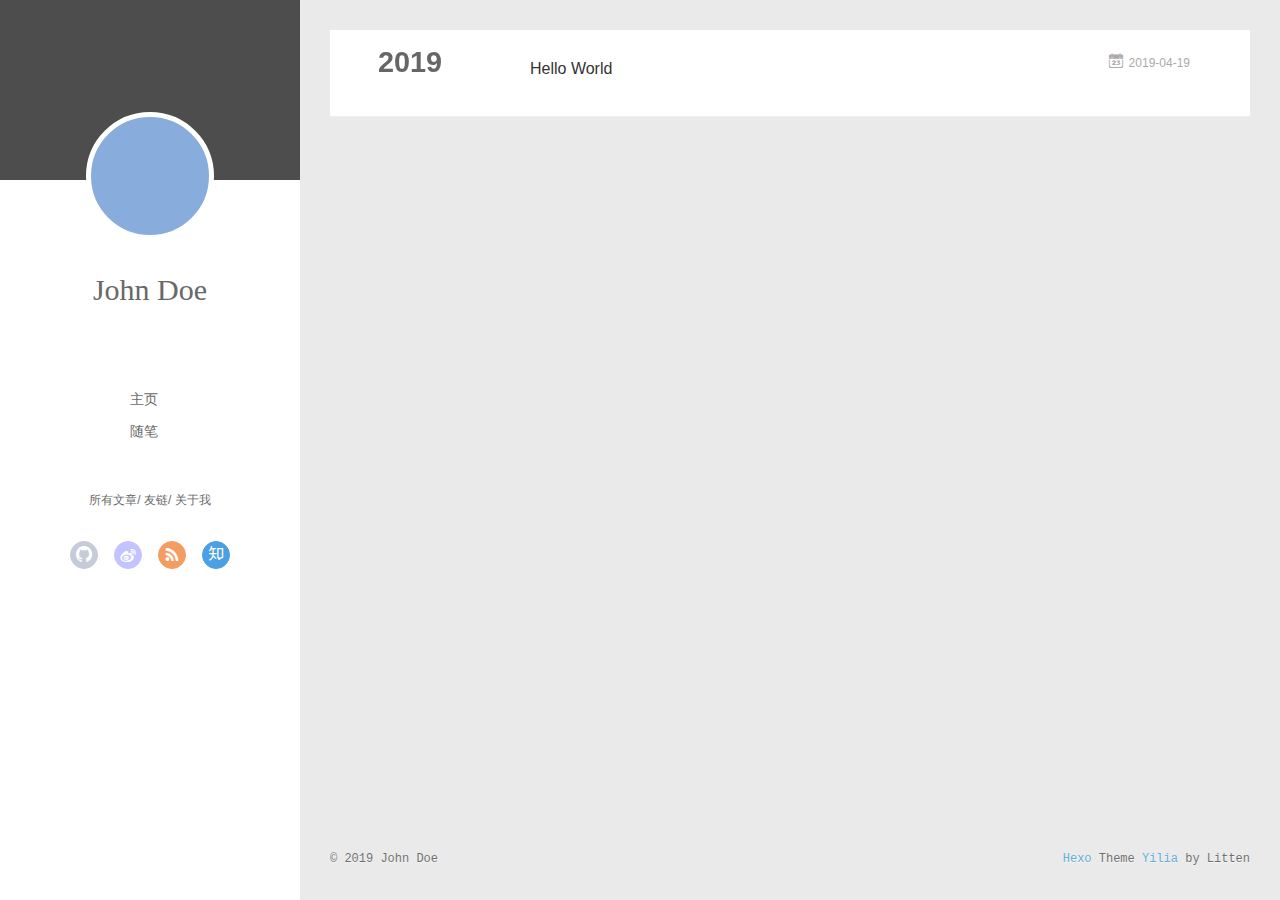
==== archives/index.html @ c41a347d "Site updated: 2019-04-19 15:00:12" ====
<!DOCTYPE html>
<html>
<head><meta name="generator" content="Hexo 3.8.0">
  <meta charset="utf-8">
  
  <meta name="renderer" content="webkit">
  <meta http-equiv="X-UA-Compatible" content="IE=edge">
  <link rel="dns-prefetch" href="http://yoursite.com">
  <title>Archives | Hexo</title>
  <meta name="viewport" content="width=device-width, initial-scale=1, maximum-scale=1">
  <meta property="og:type" content="website">
<meta property="og:title" content="Hexo">
<meta property="og:url" content="http://yoursite.com/archives/index.html">
<meta property="og:site_name" content="Hexo">
<meta property="og:locale" content="default">
<meta name="twitter:card" content="summary">
<meta name="twitter:title" content="Hexo">
  
    <link rel="alternative" href="/atom.xml" title="Hexo" type="application/atom+xml">
  
  
    <link rel="icon" href="/favicon.png">
  
  <link rel="stylesheet" type="text/css" href="/./main.0cf68a.css">
  <style type="text/css">
  
    #container.show {
      background: linear-gradient(200deg,#a0cfe4,#e8c37e);
    }
  </style>
  

  

</head>
</html>
<body>
  <div id="container" q-class="show:isCtnShow">
    <canvas id="anm-canvas" class="anm-canvas"></canvas>
    <div class="left-col" q-class="show:isShow">
      
<div class="overlay" style="background: #4d4d4d"></div>
<div class="intrude-less">
	<header id="header" class="inner">
		<a href="/" class="profilepic">
			<img src class="js-avatar">
		</a>
		<hgroup>
		  <h1 class="header-author"><a href="/">John Doe</a></h1>
		</hgroup>
		

		<nav class="header-menu">
			<ul>
			
				<li><a href="/">主页</a></li>
	        
				<li><a href="/tags/随笔/">随笔</a></li>
	        
			</ul>
		</nav>
		<nav class="header-smart-menu">
    		
    			
    			<a q-on="click: openSlider(e, 'innerArchive')" href="javascript:void(0)">所有文章</a>
    			
            
    			
    			<a q-on="click: openSlider(e, 'friends')" href="javascript:void(0)">友链</a>
    			
            
    			
    			<a q-on="click: openSlider(e, 'aboutme')" href="javascript:void(0)">关于我</a>
    			
            
		</nav>
		<nav class="header-nav">
			<div class="social">
				
					<a class="github" target="_blank" href="#" title="github"><i class="icon-github"></i></a>
		        
					<a class="weibo" target="_blank" href="#" title="weibo"><i class="icon-weibo"></i></a>
		        
					<a class="rss" target="_blank" href="#" title="rss"><i class="icon-rss"></i></a>
		        
					<a class="zhihu" target="_blank" href="#" title="zhihu"><i class="icon-zhihu"></i></a>
		        
			</div>
		</nav>
	</header>		
</div>

    </div>
    <div class="mid-col" q-class="show:isShow,hide:isShow|isFalse">
      
<nav id="mobile-nav">
  	<div class="overlay js-overlay" style="background: #4d4d4d"></div>
	<div class="btnctn js-mobile-btnctn">
  		<div class="slider-trigger list" q-on="click: openSlider(e)"><i class="icon icon-sort"></i></div>
	</div>
	<div class="intrude-less">
		<header id="header" class="inner">
			<div class="profilepic">
				<img src class="js-avatar">
			</div>
			<hgroup>
			  <h1 class="header-author js-header-author">John Doe</h1>
			</hgroup>
			
			
			
				
			
				
			
			
			
			<nav class="header-nav">
				<div class="social">
					
						<a class="github" target="_blank" href="#" title="github"><i class="icon-github"></i></a>
			        
						<a class="weibo" target="_blank" href="#" title="weibo"><i class="icon-weibo"></i></a>
			        
						<a class="rss" target="_blank" href="#" title="rss"><i class="icon-rss"></i></a>
			        
						<a class="zhihu" target="_blank" href="#" title="zhihu"><i class="icon-zhihu"></i></a>
			        
				</div>
			</nav>

			<nav class="header-menu js-header-menu">
				<ul style="width: 50%">
				
				
					<li style="width: 50%"><a href="/">主页</a></li>
		        
					<li style="width: 50%"><a href="/tags/随笔/">随笔</a></li>
		        
				</ul>
			</nav>
		</header>				
	</div>
	<div class="mobile-mask" style="display:none" q-show="isShow"></div>
</nav>

      <div id="wrapper" class="body-wrap">
        <div class="menu-l">
          <div class="canvas-wrap">
            <canvas data-colors="#eaeaea" data-sectionHeight="100" data-contentId="js-content" id="myCanvas1" class="anm-canvas"></canvas>
          </div>
          <div id="js-content" class="content-ll">
            
  
  
    
    
      
      
      <section class="archives-wrap">
        <div class="archive-year-wrap">
          <a href="/archives/2019" class="archive-year">2019</a>
        </div>
        <div class="archives">
    
    <article class="archive-article archive-type-post">
  <div class="archive-article-inner">
    <header class="archive-article-header">
      	<div class="article-meta">
	      	<a href="/2019/04/19/hello-world/" class="archive-article-date">
  	<time datetime="2019-04-19T02:58:55.043Z" itemprop="datePublished"><i class="icon-calendar icon"></i>2019-04-19</time>
</a>
        </div>
    	 
  
    <h1 itemprop="name">
      <a class="archive-article-title" href="/2019/04/19/hello-world/">Hello World</a>
    </h1>
  

        <div class="article-info info-on-right">
          
          

        </div>
        <div class="clearfix"></div>
    </header>
  </div>
</article>
  
  
    </div></section>
  

    


          </div>
        </div>
      </div>
      <footer id="footer">
  <div class="outer">
    <div id="footer-info">
    	<div class="footer-left">
    		&copy; 2019 John Doe
    	</div>
      	<div class="footer-right">
      		<a href="http://hexo.io/" target="_blank">Hexo</a>  Theme <a href="https://github.com/litten/hexo-theme-yilia" target="_blank">Yilia</a> by Litten
      	</div>
    </div>
  </div>
</footer>
    </div>
    <script>
	var yiliaConfig = {
		mathjax: false,
		isHome: false,
		isPost: false,
		isArchive: true,
		isTag: false,
		isCategory: false,
		open_in_new: false,
		toc_hide_index: true,
		root: "/",
		innerArchive: true,
		showTags: false
	}
</script>

<script>!function(t){function n(e){if(r[e])return r[e].exports;var i=r[e]={exports:{},id:e,loaded:!1};return t[e].call(i.exports,i,i.exports,n),i.loaded=!0,i.exports}var r={};n.m=t,n.c=r,n.p="./",n(0)}([function(t,n,r){r(195),t.exports=r(191)},function(t,n,r){var e=r(3),i=r(52),o=r(27),u=r(28),c=r(53),f="prototype",a=function(t,n,r){var s,l,h,v,p=t&a.F,d=t&a.G,y=t&a.S,g=t&a.P,b=t&a.B,m=d?e:y?e[n]||(e[n]={}):(e[n]||{})[f],x=d?i:i[n]||(i[n]={}),w=x[f]||(x[f]={});d&&(r=n);for(s in r)l=!p&&m&&void 0!==m[s],h=(l?m:r)[s],v=b&&l?c(h,e):g&&"function"==typeof h?c(Function.call,h):h,m&&u(m,s,h,t&a.U),x[s]!=h&&o(x,s,v),g&&w[s]!=h&&(w[s]=h)};e.core=i,a.F=1,a.G=2,a.S=4,a.P=8,a.B=16,a.W=32,a.U=64,a.R=128,t.exports=a},function(t,n,r){var e=r(6);t.exports=function(t){if(!e(t))throw TypeError(t+" is not an object!");return t}},function(t,n){var r=t.exports="undefined"!=typeof window&&window.Math==Math?window:"undefined"!=typeof self&&self.Math==Math?self:Function("return this")();"number"==typeof __g&&(__g=r)},function(t,n){t.exports=function(t){try{return!!t()}catch(t){return!0}}},function(t,n){var r=t.exports="undefined"!=typeof window&&window.Math==Math?window:"undefined"!=typeof self&&self.Math==Math?self:Function("return this")();"number"==typeof __g&&(__g=r)},function(t,n){t.exports=function(t){return"object"==typeof t?null!==t:"function"==typeof t}},function(t,n,r){var e=r(126)("wks"),i=r(76),o=r(3).Symbol,u="function"==typeof o;(t.exports=function(t){return e[t]||(e[t]=u&&o[t]||(u?o:i)("Symbol."+t))}).store=e},function(t,n){var r={}.hasOwnProperty;t.exports=function(t,n){return r.call(t,n)}},function(t,n,r){var e=r(94),i=r(33);t.exports=function(t){return e(i(t))}},function(t,n,r){t.exports=!r(4)(function(){return 7!=Object.defineProperty({},"a",{get:function(){return 7}}).a})},function(t,n,r){var e=r(2),i=r(167),o=r(50),u=Object.defineProperty;n.f=r(10)?Object.defineProperty:function(t,n,r){if(e(t),n=o(n,!0),e(r),i)try{return u(t,n,r)}catch(t){}if("get"in r||"set"in r)throw TypeError("Accessors not supported!");return"value"in r&&(t[n]=r.value),t}},function(t,n,r){t.exports=!r(18)(function(){return 7!=Object.defineProperty({},"a",{get:function(){return 7}}).a})},function(t,n,r){var e=r(14),i=r(22);t.exports=r(12)?function(t,n,r){return e.f(t,n,i(1,r))}:function(t,n,r){return t[n]=r,t}},function(t,n,r){var e=r(20),i=r(58),o=r(42),u=Object.defineProperty;n.f=r(12)?Object.defineProperty:function(t,n,r){if(e(t),n=o(n,!0),e(r),i)try{return u(t,n,r)}catch(t){}if("get"in r||"set"in r)throw TypeError("Accessors not supported!");return"value"in r&&(t[n]=r.value),t}},function(t,n,r){var e=r(40)("wks"),i=r(23),o=r(5).Symbol,u="function"==typeof o;(t.exports=function(t){return e[t]||(e[t]=u&&o[t]||(u?o:i)("Symbol."+t))}).store=e},function(t,n,r){var e=r(67),i=Math.min;t.exports=function(t){return t>0?i(e(t),9007199254740991):0}},function(t,n,r){var e=r(46);t.exports=function(t){return Object(e(t))}},function(t,n){t.exports=function(t){try{return!!t()}catch(t){return!0}}},function(t,n,r){var e=r(63),i=r(34);t.exports=Object.keys||function(t){return e(t,i)}},function(t,n,r){var e=r(21);t.exports=function(t){if(!e(t))throw TypeError(t+" is not an object!");return t}},function(t,n){t.exports=function(t){return"object"==typeof t?null!==t:"function"==typeof t}},function(t,n){t.exports=function(t,n){return{enumerable:!(1&t),configurable:!(2&t),writable:!(4&t),value:n}}},function(t,n){var r=0,e=Math.random();t.exports=function(t){return"Symbol(".concat(void 0===t?"":t,")_",(++r+e).toString(36))}},function(t,n){var r={}.hasOwnProperty;t.exports=function(t,n){return r.call(t,n)}},function(t,n){var r=t.exports={version:"2.4.0"};"number"==typeof __e&&(__e=r)},function(t,n){t.exports=function(t){if("function"!=typeof t)throw TypeError(t+" is not a function!");return t}},function(t,n,r){var e=r(11),i=r(66);t.exports=r(10)?function(t,n,r){return e.f(t,n,i(1,r))}:function(t,n,r){return t[n]=r,t}},function(t,n,r){var e=r(3),i=r(27),o=r(24),u=r(76)("src"),c="toString",f=Function[c],a=(""+f).split(c);r(52).inspectSource=function(t){return f.call(t)},(t.exports=function(t,n,r,c){var f="function"==typeof r;f&&(o(r,"name")||i(r,"name",n)),t[n]!==r&&(f&&(o(r,u)||i(r,u,t[n]?""+t[n]:a.join(String(n)))),t===e?t[n]=r:c?t[n]?t[n]=r:i(t,n,r):(delete t[n],i(t,n,r)))})(Function.prototype,c,function(){return"function"==typeof this&&this[u]||f.call(this)})},function(t,n,r){var e=r(1),i=r(4),o=r(46),u=function(t,n,r,e){var i=String(o(t)),u="<"+n;return""!==r&&(u+=" "+r+'="'+String(e).replace(/"/g,"&quot;")+'"'),u+">"+i+"</"+n+">"};t.exports=function(t,n){var r={};r[t]=n(u),e(e.P+e.F*i(function(){var n=""[t]('"');return n!==n.toLowerCase()||n.split('"').length>3}),"String",r)}},function(t,n,r){var e=r(115),i=r(46);t.exports=function(t){return e(i(t))}},function(t,n,r){var e=r(116),i=r(66),o=r(30),u=r(50),c=r(24),f=r(167),a=Object.getOwnPropertyDescriptor;n.f=r(10)?a:function(t,n){if(t=o(t),n=u(n,!0),f)try{return a(t,n)}catch(t){}if(c(t,n))return i(!e.f.call(t,n),t[n])}},function(t,n,r){var e=r(24),i=r(17),o=r(145)("IE_PROTO"),u=Object.prototype;t.exports=Object.getPrototypeOf||function(t){return t=i(t),e(t,o)?t[o]:"function"==typeof t.constructor&&t instanceof t.constructor?t.constructor.prototype:t instanceof Object?u:null}},function(t,n){t.exports=function(t){if(void 0==t)throw TypeError("Can't call method on  "+t);return t}},function(t,n){t.exports="constructor,hasOwnProperty,isPrototypeOf,propertyIsEnumerable,toLocaleString,toString,valueOf".split(",")},function(t,n){t.exports={}},function(t,n){t.exports=!0},function(t,n){n.f={}.propertyIsEnumerable},function(t,n,r){var e=r(14).f,i=r(8),o=r(15)("toStringTag");t.exports=function(t,n,r){t&&!i(t=r?t:t.prototype,o)&&e(t,o,{configurable:!0,value:n})}},function(t,n,r){var e=r(40)("keys"),i=r(23);t.exports=function(t){return e[t]||(e[t]=i(t))}},function(t,n,r){var e=r(5),i="__core-js_shared__",o=e[i]||(e[i]={});t.exports=function(t){return o[t]||(o[t]={})}},function(t,n){var r=Math.ceil,e=Math.floor;t.exports=function(t){return isNaN(t=+t)?0:(t>0?e:r)(t)}},function(t,n,r){var e=r(21);t.exports=function(t,n){if(!e(t))return t;var r,i;if(n&&"function"==typeof(r=t.toString)&&!e(i=r.call(t)))return i;if("function"==typeof(r=t.valueOf)&&!e(i=r.call(t)))return i;if(!n&&"function"==typeof(r=t.toString)&&!e(i=r.call(t)))return i;throw TypeError("Can't convert object to primitive value")}},function(t,n,r){var e=r(5),i=r(25),o=r(36),u=r(44),c=r(14).f;t.exports=function(t){var n=i.Symbol||(i.Symbol=o?{}:e.Symbol||{});"_"==t.charAt(0)||t in n||c(n,t,{value:u.f(t)})}},function(t,n,r){n.f=r(15)},function(t,n){var r={}.toString;t.exports=function(t){return r.call(t).slice(8,-1)}},function(t,n){t.exports=function(t){if(void 0==t)throw TypeError("Can't call method on  "+t);return t}},function(t,n,r){var e=r(4);t.exports=function(t,n){return!!t&&e(function(){n?t.call(null,function(){},1):t.call(null)})}},function(t,n,r){var e=r(53),i=r(115),o=r(17),u=r(16),c=r(203);t.exports=function(t,n){var r=1==t,f=2==t,a=3==t,s=4==t,l=6==t,h=5==t||l,v=n||c;return function(n,c,p){for(var d,y,g=o(n),b=i(g),m=e(c,p,3),x=u(b.length),w=0,S=r?v(n,x):f?v(n,0):void 0;x>w;w++)if((h||w in b)&&(d=b[w],y=m(d,w,g),t))if(r)S[w]=y;else if(y)switch(t){case 3:return!0;case 5:return d;case 6:return w;case 2:S.push(d)}else if(s)return!1;return l?-1:a||s?s:S}}},function(t,n,r){var e=r(1),i=r(52),o=r(4);t.exports=function(t,n){var r=(i.Object||{})[t]||Object[t],u={};u[t]=n(r),e(e.S+e.F*o(function(){r(1)}),"Object",u)}},function(t,n,r){var e=r(6);t.exports=function(t,n){if(!e(t))return t;var r,i;if(n&&"function"==typeof(r=t.toString)&&!e(i=r.call(t)))return i;if("function"==typeof(r=t.valueOf)&&!e(i=r.call(t)))return i;if(!n&&"function"==typeof(r=t.toString)&&!e(i=r.call(t)))return i;throw TypeError("Can't convert object to primitive value")}},function(t,n,r){var e=r(5),i=r(25),o=r(91),u=r(13),c="prototype",f=function(t,n,r){var a,s,l,h=t&f.F,v=t&f.G,p=t&f.S,d=t&f.P,y=t&f.B,g=t&f.W,b=v?i:i[n]||(i[n]={}),m=b[c],x=v?e:p?e[n]:(e[n]||{})[c];v&&(r=n);for(a in r)(s=!h&&x&&void 0!==x[a])&&a in b||(l=s?x[a]:r[a],b[a]=v&&"function"!=typeof x[a]?r[a]:y&&s?o(l,e):g&&x[a]==l?function(t){var n=function(n,r,e){if(this instanceof t){switch(arguments.length){case 0:return new t;case 1:return new t(n);case 2:return new t(n,r)}return new t(n,r,e)}return t.apply(this,arguments)};return n[c]=t[c],n}(l):d&&"function"==typeof l?o(Function.call,l):l,d&&((b.virtual||(b.virtual={}))[a]=l,t&f.R&&m&&!m[a]&&u(m,a,l)))};f.F=1,f.G=2,f.S=4,f.P=8,f.B=16,f.W=32,f.U=64,f.R=128,t.exports=f},function(t,n){var r=t.exports={version:"2.4.0"};"number"==typeof __e&&(__e=r)},function(t,n,r){var e=r(26);t.exports=function(t,n,r){if(e(t),void 0===n)return t;switch(r){case 1:return function(r){return t.call(n,r)};case 2:return function(r,e){return t.call(n,r,e)};case 3:return function(r,e,i){return t.call(n,r,e,i)}}return function(){return t.apply(n,arguments)}}},function(t,n,r){var e=r(183),i=r(1),o=r(126)("metadata"),u=o.store||(o.store=new(r(186))),c=function(t,n,r){var i=u.get(t);if(!i){if(!r)return;u.set(t,i=new e)}var o=i.get(n);if(!o){if(!r)return;i.set(n,o=new e)}return o},f=function(t,n,r){var e=c(n,r,!1);return void 0!==e&&e.has(t)},a=function(t,n,r){var e=c(n,r,!1);return void 0===e?void 0:e.get(t)},s=function(t,n,r,e){c(r,e,!0).set(t,n)},l=function(t,n){var r=c(t,n,!1),e=[];return r&&r.forEach(function(t,n){e.push(n)}),e},h=function(t){return void 0===t||"symbol"==typeof t?t:String(t)},v=function(t){i(i.S,"Reflect",t)};t.exports={store:u,map:c,has:f,get:a,set:s,keys:l,key:h,exp:v}},function(t,n,r){"use strict";if(r(10)){var e=r(69),i=r(3),o=r(4),u=r(1),c=r(127),f=r(152),a=r(53),s=r(68),l=r(66),h=r(27),v=r(73),p=r(67),d=r(16),y=r(75),g=r(50),b=r(24),m=r(180),x=r(114),w=r(6),S=r(17),_=r(137),O=r(70),E=r(32),P=r(71).f,j=r(154),F=r(76),M=r(7),A=r(48),N=r(117),T=r(146),I=r(155),k=r(80),L=r(123),R=r(74),C=r(130),D=r(160),U=r(11),W=r(31),G=U.f,B=W.f,V=i.RangeError,z=i.TypeError,q=i.Uint8Array,K="ArrayBuffer",J="Shared"+K,Y="BYTES_PER_ELEMENT",H="prototype",$=Array[H],X=f.ArrayBuffer,Q=f.DataView,Z=A(0),tt=A(2),nt=A(3),rt=A(4),et=A(5),it=A(6),ot=N(!0),ut=N(!1),ct=I.values,ft=I.keys,at=I.entries,st=$.lastIndexOf,lt=$.reduce,ht=$.reduceRight,vt=$.join,pt=$.sort,dt=$.slice,yt=$.toString,gt=$.toLocaleString,bt=M("iterator"),mt=M("toStringTag"),xt=F("typed_constructor"),wt=F("def_constructor"),St=c.CONSTR,_t=c.TYPED,Ot=c.VIEW,Et="Wrong length!",Pt=A(1,function(t,n){return Tt(T(t,t[wt]),n)}),jt=o(function(){return 1===new q(new Uint16Array([1]).buffer)[0]}),Ft=!!q&&!!q[H].set&&o(function(){new q(1).set({})}),Mt=function(t,n){if(void 0===t)throw z(Et);var r=+t,e=d(t);if(n&&!m(r,e))throw V(Et);return e},At=function(t,n){var r=p(t);if(r<0||r%n)throw V("Wrong offset!");return r},Nt=function(t){if(w(t)&&_t in t)return t;throw z(t+" is not a typed array!")},Tt=function(t,n){if(!(w(t)&&xt in t))throw z("It is not a typed array constructor!");return new t(n)},It=function(t,n){return kt(T(t,t[wt]),n)},kt=function(t,n){for(var r=0,e=n.length,i=Tt(t,e);e>r;)i[r]=n[r++];return i},Lt=function(t,n,r){G(t,n,{get:function(){return this._d[r]}})},Rt=function(t){var n,r,e,i,o,u,c=S(t),f=arguments.length,s=f>1?arguments[1]:void 0,l=void 0!==s,h=j(c);if(void 0!=h&&!_(h)){for(u=h.call(c),e=[],n=0;!(o=u.next()).done;n++)e.push(o.value);c=e}for(l&&f>2&&(s=a(s,arguments[2],2)),n=0,r=d(c.length),i=Tt(this,r);r>n;n++)i[n]=l?s(c[n],n):c[n];return i},Ct=function(){for(var t=0,n=arguments.length,r=Tt(this,n);n>t;)r[t]=arguments[t++];return r},Dt=!!q&&o(function(){gt.call(new q(1))}),Ut=function(){return gt.apply(Dt?dt.call(Nt(this)):Nt(this),arguments)},Wt={copyWithin:function(t,n){return D.call(Nt(this),t,n,arguments.length>2?arguments[2]:void 0)},every:function(t){return rt(Nt(this),t,arguments.length>1?arguments[1]:void 0)},fill:function(t){return C.apply(Nt(this),arguments)},filter:function(t){return It(this,tt(Nt(this),t,arguments.length>1?arguments[1]:void 0))},find:function(t){return et(Nt(this),t,arguments.length>1?arguments[1]:void 0)},findIndex:function(t){return it(Nt(this),t,arguments.length>1?arguments[1]:void 0)},forEach:function(t){Z(Nt(this),t,arguments.length>1?arguments[1]:void 0)},indexOf:function(t){return ut(Nt(this),t,arguments.length>1?arguments[1]:void 0)},includes:function(t){return ot(Nt(this),t,arguments.length>1?arguments[1]:void 0)},join:function(t){return vt.apply(Nt(this),arguments)},lastIndexOf:function(t){return st.apply(Nt(this),arguments)},map:function(t){return Pt(Nt(this),t,arguments.length>1?arguments[1]:void 0)},reduce:function(t){return lt.apply(Nt(this),arguments)},reduceRight:function(t){return ht.apply(Nt(this),arguments)},reverse:function(){for(var t,n=this,r=Nt(n).length,e=Math.floor(r/2),i=0;i<e;)t=n[i],n[i++]=n[--r],n[r]=t;return n},some:function(t){return nt(Nt(this),t,arguments.length>1?arguments[1]:void 0)},sort:function(t){return pt.call(Nt(this),t)},subarray:function(t,n){var r=Nt(this),e=r.length,i=y(t,e);return new(T(r,r[wt]))(r.buffer,r.byteOffset+i*r.BYTES_PER_ELEMENT,d((void 0===n?e:y(n,e))-i))}},Gt=function(t,n){return It(this,dt.call(Nt(this),t,n))},Bt=function(t){Nt(this);var n=At(arguments[1],1),r=this.length,e=S(t),i=d(e.length),o=0;if(i+n>r)throw V(Et);for(;o<i;)this[n+o]=e[o++]},Vt={entries:function(){return at.call(Nt(this))},keys:function(){return ft.call(Nt(this))},values:function(){return ct.call(Nt(this))}},zt=function(t,n){return w(t)&&t[_t]&&"symbol"!=typeof n&&n in t&&String(+n)==String(n)},qt=function(t,n){return zt(t,n=g(n,!0))?l(2,t[n]):B(t,n)},Kt=function(t,n,r){return!(zt(t,n=g(n,!0))&&w(r)&&b(r,"value"))||b(r,"get")||b(r,"set")||r.configurable||b(r,"writable")&&!r.writable||b(r,"enumerable")&&!r.enumerable?G(t,n,r):(t[n]=r.value,t)};St||(W.f=qt,U.f=Kt),u(u.S+u.F*!St,"Object",{getOwnPropertyDescriptor:qt,defineProperty:Kt}),o(function(){yt.call({})})&&(yt=gt=function(){return vt.call(this)});var Jt=v({},Wt);v(Jt,Vt),h(Jt,bt,Vt.values),v(Jt,{slice:Gt,set:Bt,constructor:function(){},toString:yt,toLocaleString:Ut}),Lt(Jt,"buffer","b"),Lt(Jt,"byteOffset","o"),Lt(Jt,"byteLength","l"),Lt(Jt,"length","e"),G(Jt,mt,{get:function(){return this[_t]}}),t.exports=function(t,n,r,f){f=!!f;var a=t+(f?"Clamped":"")+"Array",l="Uint8Array"!=a,v="get"+t,p="set"+t,y=i[a],g=y||{},b=y&&E(y),m=!y||!c.ABV,S={},_=y&&y[H],j=function(t,r){var e=t._d;return e.v[v](r*n+e.o,jt)},F=function(t,r,e){var i=t._d;f&&(e=(e=Math.round(e))<0?0:e>255?255:255&e),i.v[p](r*n+i.o,e,jt)},M=function(t,n){G(t,n,{get:function(){return j(this,n)},set:function(t){return F(this,n,t)},enumerable:!0})};m?(y=r(function(t,r,e,i){s(t,y,a,"_d");var o,u,c,f,l=0,v=0;if(w(r)){if(!(r instanceof X||(f=x(r))==K||f==J))return _t in r?kt(y,r):Rt.call(y,r);o=r,v=At(e,n);var p=r.byteLength;if(void 0===i){if(p%n)throw V(Et);if((u=p-v)<0)throw V(Et)}else if((u=d(i)*n)+v>p)throw V(Et);c=u/n}else c=Mt(r,!0),u=c*n,o=new X(u);for(h(t,"_d",{b:o,o:v,l:u,e:c,v:new Q(o)});l<c;)M(t,l++)}),_=y[H]=O(Jt),h(_,"constructor",y)):L(function(t){new y(null),new y(t)},!0)||(y=r(function(t,r,e,i){s(t,y,a);var o;return w(r)?r instanceof X||(o=x(r))==K||o==J?void 0!==i?new g(r,At(e,n),i):void 0!==e?new g(r,At(e,n)):new g(r):_t in r?kt(y,r):Rt.call(y,r):new g(Mt(r,l))}),Z(b!==Function.prototype?P(g).concat(P(b)):P(g),function(t){t in y||h(y,t,g[t])}),y[H]=_,e||(_.constructor=y));var A=_[bt],N=!!A&&("values"==A.name||void 0==A.name),T=Vt.values;h(y,xt,!0),h(_,_t,a),h(_,Ot,!0),h(_,wt,y),(f?new y(1)[mt]==a:mt in _)||G(_,mt,{get:function(){return a}}),S[a]=y,u(u.G+u.W+u.F*(y!=g),S),u(u.S,a,{BYTES_PER_ELEMENT:n,from:Rt,of:Ct}),Y in _||h(_,Y,n),u(u.P,a,Wt),R(a),u(u.P+u.F*Ft,a,{set:Bt}),u(u.P+u.F*!N,a,Vt),u(u.P+u.F*(_.toString!=yt),a,{toString:yt}),u(u.P+u.F*o(function(){new y(1).slice()}),a,{slice:Gt}),u(u.P+u.F*(o(function(){return[1,2].toLocaleString()!=new y([1,2]).toLocaleString()})||!o(function(){_.toLocaleString.call([1,2])})),a,{toLocaleString:Ut}),k[a]=N?A:T,e||N||h(_,bt,T)}}else t.exports=function(){}},function(t,n){var r={}.toString;t.exports=function(t){return r.call(t).slice(8,-1)}},function(t,n,r){var e=r(21),i=r(5).document,o=e(i)&&e(i.createElement);t.exports=function(t){return o?i.createElement(t):{}}},function(t,n,r){t.exports=!r(12)&&!r(18)(function(){return 7!=Object.defineProperty(r(57)("div"),"a",{get:function(){return 7}}).a})},function(t,n,r){"use strict";var e=r(36),i=r(51),o=r(64),u=r(13),c=r(8),f=r(35),a=r(96),s=r(38),l=r(103),h=r(15)("iterator"),v=!([].keys&&"next"in[].keys()),p="keys",d="values",y=function(){return this};t.exports=function(t,n,r,g,b,m,x){a(r,n,g);var w,S,_,O=function(t){if(!v&&t in F)return F[t];switch(t){case p:case d:return function(){return new r(this,t)}}return function(){return new r(this,t)}},E=n+" Iterator",P=b==d,j=!1,F=t.prototype,M=F[h]||F["@@iterator"]||b&&F[b],A=M||O(b),N=b?P?O("entries"):A:void 0,T="Array"==n?F.entries||M:M;if(T&&(_=l(T.call(new t)))!==Object.prototype&&(s(_,E,!0),e||c(_,h)||u(_,h,y)),P&&M&&M.name!==d&&(j=!0,A=function(){return M.call(this)}),e&&!x||!v&&!j&&F[h]||u(F,h,A),f[n]=A,f[E]=y,b)if(w={values:P?A:O(d),keys:m?A:O(p),entries:N},x)for(S in w)S in F||o(F,S,w[S]);else i(i.P+i.F*(v||j),n,w);return w}},function(t,n,r){var e=r(20),i=r(100),o=r(34),u=r(39)("IE_PROTO"),c=function(){},f="prototype",a=function(){var t,n=r(57)("iframe"),e=o.length;for(n.style.display="none",r(93).appendChild(n),n.src="javascript:",t=n.contentWindow.document,t.open(),t.write("<script>document.F=Object<\/script>"),t.close(),a=t.F;e--;)delete a[f][o[e]];return a()};t.exports=Object.create||function(t,n){var r;return null!==t?(c[f]=e(t),r=new c,c[f]=null,r[u]=t):r=a(),void 0===n?r:i(r,n)}},function(t,n,r){var e=r(63),i=r(34).concat("length","prototype");n.f=Object.getOwnPropertyNames||function(t){return e(t,i)}},function(t,n){n.f=Object.getOwnPropertySymbols},function(t,n,r){var e=r(8),i=r(9),o=r(90)(!1),u=r(39)("IE_PROTO");t.exports=function(t,n){var r,c=i(t),f=0,a=[];for(r in c)r!=u&&e(c,r)&&a.push(r);for(;n.length>f;)e(c,r=n[f++])&&(~o(a,r)||a.push(r));return a}},function(t,n,r){t.exports=r(13)},function(t,n,r){var e=r(76)("meta"),i=r(6),o=r(24),u=r(11).f,c=0,f=Object.isExtensible||function(){return!0},a=!r(4)(function(){return f(Object.preventExtensions({}))}),s=function(t){u(t,e,{value:{i:"O"+ ++c,w:{}}})},l=function(t,n){if(!i(t))return"symbol"==typeof t?t:("string"==typeof t?"S":"P")+t;if(!o(t,e)){if(!f(t))return"F";if(!n)return"E";s(t)}return t[e].i},h=function(t,n){if(!o(t,e)){if(!f(t))return!0;if(!n)return!1;s(t)}return t[e].w},v=function(t){return a&&p.NEED&&f(t)&&!o(t,e)&&s(t),t},p=t.exports={KEY:e,NEED:!1,fastKey:l,getWeak:h,onFreeze:v}},function(t,n){t.exports=function(t,n){return{enumerable:!(1&t),configurable:!(2&t),writable:!(4&t),value:n}}},function(t,n){var r=Math.ceil,e=Math.floor;t.exports=function(t){return isNaN(t=+t)?0:(t>0?e:r)(t)}},function(t,n){t.exports=function(t,n,r,e){if(!(t instanceof n)||void 0!==e&&e in t)throw TypeError(r+": incorrect invocation!");return t}},function(t,n){t.exports=!1},function(t,n,r){var e=r(2),i=r(173),o=r(133),u=r(145)("IE_PROTO"),c=function(){},f="prototype",a=function(){var t,n=r(132)("iframe"),e=o.length;for(n.style.display="none",r(135).appendChild(n),n.src="javascript:",t=n.contentWindow.document,t.open(),t.write("<script>document.F=Object<\/script>"),t.close(),a=t.F;e--;)delete a[f][o[e]];return a()};t.exports=Object.create||function(t,n){var r;return null!==t?(c[f]=e(t),r=new c,c[f]=null,r[u]=t):r=a(),void 0===n?r:i(r,n)}},function(t,n,r){var e=r(175),i=r(133).concat("length","prototype");n.f=Object.getOwnPropertyNames||function(t){return e(t,i)}},function(t,n,r){var e=r(175),i=r(133);t.exports=Object.keys||function(t){return e(t,i)}},function(t,n,r){var e=r(28);t.exports=function(t,n,r){for(var i in n)e(t,i,n[i],r);return t}},function(t,n,r){"use strict";var e=r(3),i=r(11),o=r(10),u=r(7)("species");t.exports=function(t){var n=e[t];o&&n&&!n[u]&&i.f(n,u,{configurable:!0,get:function(){return this}})}},function(t,n,r){var e=r(67),i=Math.max,o=Math.min;t.exports=function(t,n){return t=e(t),t<0?i(t+n,0):o(t,n)}},function(t,n){var r=0,e=Math.random();t.exports=function(t){return"Symbol(".concat(void 0===t?"":t,")_",(++r+e).toString(36))}},function(t,n,r){var e=r(33);t.exports=function(t){return Object(e(t))}},function(t,n,r){var e=r(7)("unscopables"),i=Array.prototype;void 0==i[e]&&r(27)(i,e,{}),t.exports=function(t){i[e][t]=!0}},function(t,n,r){var e=r(53),i=r(169),o=r(137),u=r(2),c=r(16),f=r(154),a={},s={},n=t.exports=function(t,n,r,l,h){var v,p,d,y,g=h?function(){return t}:f(t),b=e(r,l,n?2:1),m=0;if("function"!=typeof g)throw TypeError(t+" is not iterable!");if(o(g)){for(v=c(t.length);v>m;m++)if((y=n?b(u(p=t[m])[0],p[1]):b(t[m]))===a||y===s)return y}else for(d=g.call(t);!(p=d.next()).done;)if((y=i(d,b,p.value,n))===a||y===s)return y};n.BREAK=a,n.RETURN=s},function(t,n){t.exports={}},function(t,n,r){var e=r(11).f,i=r(24),o=r(7)("toStringTag");t.exports=function(t,n,r){t&&!i(t=r?t:t.prototype,o)&&e(t,o,{configurable:!0,value:n})}},function(t,n,r){var e=r(1),i=r(46),o=r(4),u=r(150),c="["+u+"]",f="​",a=RegExp("^"+c+c+"*"),s=RegExp(c+c+"*$"),l=function(t,n,r){var i={},c=o(function(){return!!u[t]()||f[t]()!=f}),a=i[t]=c?n(h):u[t];r&&(i[r]=a),e(e.P+e.F*c,"String",i)},h=l.trim=function(t,n){return t=String(i(t)),1&n&&(t=t.replace(a,"")),2&n&&(t=t.replace(s,"")),t};t.exports=l},function(t,n,r){t.exports={default:r(86),__esModule:!0}},function(t,n,r){t.exports={default:r(87),__esModule:!0}},function(t,n,r){"use strict";function e(t){return t&&t.__esModule?t:{default:t}}n.__esModule=!0;var i=r(84),o=e(i),u=r(83),c=e(u),f="function"==typeof c.default&&"symbol"==typeof o.default?function(t){return typeof t}:function(t){return t&&"function"==typeof c.default&&t.constructor===c.default&&t!==c.default.prototype?"symbol":typeof t};n.default="function"==typeof c.default&&"symbol"===f(o.default)?function(t){return void 0===t?"undefined":f(t)}:function(t){return t&&"function"==typeof c.default&&t.constructor===c.default&&t!==c.default.prototype?"symbol":void 0===t?"undefined":f(t)}},function(t,n,r){r(110),r(108),r(111),r(112),t.exports=r(25).Symbol},function(t,n,r){r(109),r(113),t.exports=r(44).f("iterator")},function(t,n){t.exports=function(t){if("function"!=typeof t)throw TypeError(t+" is not a function!");return t}},function(t,n){t.exports=function(){}},function(t,n,r){var e=r(9),i=r(106),o=r(105);t.exports=function(t){return function(n,r,u){var c,f=e(n),a=i(f.length),s=o(u,a);if(t&&r!=r){for(;a>s;)if((c=f[s++])!=c)return!0}else for(;a>s;s++)if((t||s in f)&&f[s]===r)return t||s||0;return!t&&-1}}},function(t,n,r){var e=r(88);t.exports=function(t,n,r){if(e(t),void 0===n)return t;switch(r){case 1:return function(r){return t.call(n,r)};case 2:return function(r,e){return t.call(n,r,e)};case 3:return function(r,e,i){return t.call(n,r,e,i)}}return function(){return t.apply(n,arguments)}}},function(t,n,r){var e=r(19),i=r(62),o=r(37);t.exports=function(t){var n=e(t),r=i.f;if(r)for(var u,c=r(t),f=o.f,a=0;c.length>a;)f.call(t,u=c[a++])&&n.push(u);return n}},function(t,n,r){t.exports=r(5).document&&document.documentElement},function(t,n,r){var e=r(56);t.exports=Object("z").propertyIsEnumerable(0)?Object:function(t){return"String"==e(t)?t.split(""):Object(t)}},function(t,n,r){var e=r(56);t.exports=Array.isArray||function(t){return"Array"==e(t)}},function(t,n,r){"use strict";var e=r(60),i=r(22),o=r(38),u={};r(13)(u,r(15)("iterator"),function(){return this}),t.exports=function(t,n,r){t.prototype=e(u,{next:i(1,r)}),o(t,n+" Iterator")}},function(t,n){t.exports=function(t,n){return{value:n,done:!!t}}},function(t,n,r){var e=r(19),i=r(9);t.exports=function(t,n){for(var r,o=i(t),u=e(o),c=u.length,f=0;c>f;)if(o[r=u[f++]]===n)return r}},function(t,n,r){var e=r(23)("meta"),i=r(21),o=r(8),u=r(14).f,c=0,f=Object.isExtensible||function(){return!0},a=!r(18)(function(){return f(Object.preventExtensions({}))}),s=function(t){u(t,e,{value:{i:"O"+ ++c,w:{}}})},l=function(t,n){if(!i(t))return"symbol"==typeof t?t:("string"==typeof t?"S":"P")+t;if(!o(t,e)){if(!f(t))return"F";if(!n)return"E";s(t)}return t[e].i},h=function(t,n){if(!o(t,e)){if(!f(t))return!0;if(!n)return!1;s(t)}return t[e].w},v=function(t){return a&&p.NEED&&f(t)&&!o(t,e)&&s(t),t},p=t.exports={KEY:e,NEED:!1,fastKey:l,getWeak:h,onFreeze:v}},function(t,n,r){var e=r(14),i=r(20),o=r(19);t.exports=r(12)?Object.defineProperties:function(t,n){i(t);for(var r,u=o(n),c=u.length,f=0;c>f;)e.f(t,r=u[f++],n[r]);return t}},function(t,n,r){var e=r(37),i=r(22),o=r(9),u=r(42),c=r(8),f=r(58),a=Object.getOwnPropertyDescriptor;n.f=r(12)?a:function(t,n){if(t=o(t),n=u(n,!0),f)try{return a(t,n)}catch(t){}if(c(t,n))return i(!e.f.call(t,n),t[n])}},function(t,n,r){var e=r(9),i=r(61).f,o={}.toString,u="object"==typeof window&&window&&Object.getOwnPropertyNames?Object.getOwnPropertyNames(window):[],c=function(t){try{return i(t)}catch(t){return u.slice()}};t.exports.f=function(t){return u&&"[object Window]"==o.call(t)?c(t):i(e(t))}},function(t,n,r){var e=r(8),i=r(77),o=r(39)("IE_PROTO"),u=Object.prototype;t.exports=Object.getPrototypeOf||function(t){return t=i(t),e(t,o)?t[o]:"function"==typeof t.constructor&&t instanceof t.constructor?t.constructor.prototype:t instanceof Object?u:null}},function(t,n,r){var e=r(41),i=r(33);t.exports=function(t){return function(n,r){var o,u,c=String(i(n)),f=e(r),a=c.length;return f<0||f>=a?t?"":void 0:(o=c.charCodeAt(f),o<55296||o>56319||f+1===a||(u=c.charCodeAt(f+1))<56320||u>57343?t?c.charAt(f):o:t?c.slice(f,f+2):u-56320+(o-55296<<10)+65536)}}},function(t,n,r){var e=r(41),i=Math.max,o=Math.min;t.exports=function(t,n){return t=e(t),t<0?i(t+n,0):o(t,n)}},function(t,n,r){var e=r(41),i=Math.min;t.exports=function(t){return t>0?i(e(t),9007199254740991):0}},function(t,n,r){"use strict";var e=r(89),i=r(97),o=r(35),u=r(9);t.exports=r(59)(Array,"Array",function(t,n){this._t=u(t),this._i=0,this._k=n},function(){var t=this._t,n=this._k,r=this._i++;return!t||r>=t.length?(this._t=void 0,i(1)):"keys"==n?i(0,r):"values"==n?i(0,t[r]):i(0,[r,t[r]])},"values"),o.Arguments=o.Array,e("keys"),e("values"),e("entries")},function(t,n){},function(t,n,r){"use strict";var e=r(104)(!0);r(59)(String,"String",function(t){this._t=String(t),this._i=0},function(){var t,n=this._t,r=this._i;return r>=n.length?{value:void 0,done:!0}:(t=e(n,r),this._i+=t.length,{value:t,done:!1})})},function(t,n,r){"use strict";var e=r(5),i=r(8),o=r(12),u=r(51),c=r(64),f=r(99).KEY,a=r(18),s=r(40),l=r(38),h=r(23),v=r(15),p=r(44),d=r(43),y=r(98),g=r(92),b=r(95),m=r(20),x=r(9),w=r(42),S=r(22),_=r(60),O=r(102),E=r(101),P=r(14),j=r(19),F=E.f,M=P.f,A=O.f,N=e.Symbol,T=e.JSON,I=T&&T.stringify,k="prototype",L=v("_hidden"),R=v("toPrimitive"),C={}.propertyIsEnumerable,D=s("symbol-registry"),U=s("symbols"),W=s("op-symbols"),G=Object[k],B="function"==typeof N,V=e.QObject,z=!V||!V[k]||!V[k].findChild,q=o&&a(function(){return 7!=_(M({},"a",{get:function(){return M(this,"a",{value:7}).a}})).a})?function(t,n,r){var e=F(G,n);e&&delete G[n],M(t,n,r),e&&t!==G&&M(G,n,e)}:M,K=function(t){var n=U[t]=_(N[k]);return n._k=t,n},J=B&&"symbol"==typeof N.iterator?function(t){return"symbol"==typeof t}:function(t){return t instanceof N},Y=function(t,n,r){return t===G&&Y(W,n,r),m(t),n=w(n,!0),m(r),i(U,n)?(r.enumerable?(i(t,L)&&t[L][n]&&(t[L][n]=!1),r=_(r,{enumerable:S(0,!1)})):(i(t,L)||M(t,L,S(1,{})),t[L][n]=!0),q(t,n,r)):M(t,n,r)},H=function(t,n){m(t);for(var r,e=g(n=x(n)),i=0,o=e.length;o>i;)Y(t,r=e[i++],n[r]);return t},$=function(t,n){return void 0===n?_(t):H(_(t),n)},X=function(t){var n=C.call(this,t=w(t,!0));return!(this===G&&i(U,t)&&!i(W,t))&&(!(n||!i(this,t)||!i(U,t)||i(this,L)&&this[L][t])||n)},Q=function(t,n){if(t=x(t),n=w(n,!0),t!==G||!i(U,n)||i(W,n)){var r=F(t,n);return!r||!i(U,n)||i(t,L)&&t[L][n]||(r.enumerable=!0),r}},Z=function(t){for(var n,r=A(x(t)),e=[],o=0;r.length>o;)i(U,n=r[o++])||n==L||n==f||e.push(n);return e},tt=function(t){for(var n,r=t===G,e=A(r?W:x(t)),o=[],u=0;e.length>u;)!i(U,n=e[u++])||r&&!i(G,n)||o.push(U[n]);return o};B||(N=function(){if(this instanceof N)throw TypeError("Symbol is not a constructor!");var t=h(arguments.length>0?arguments[0]:void 0),n=function(r){this===G&&n.call(W,r),i(this,L)&&i(this[L],t)&&(this[L][t]=!1),q(this,t,S(1,r))};return o&&z&&q(G,t,{configurable:!0,set:n}),K(t)},c(N[k],"toString",function(){return this._k}),E.f=Q,P.f=Y,r(61).f=O.f=Z,r(37).f=X,r(62).f=tt,o&&!r(36)&&c(G,"propertyIsEnumerable",X,!0),p.f=function(t){return K(v(t))}),u(u.G+u.W+u.F*!B,{Symbol:N});for(var nt="hasInstance,isConcatSpreadable,iterator,match,replace,search,species,split,toPrimitive,toStringTag,unscopables".split(","),rt=0;nt.length>rt;)v(nt[rt++]);for(var nt=j(v.store),rt=0;nt.length>rt;)d(nt[rt++]);u(u.S+u.F*!B,"Symbol",{for:function(t){return i(D,t+="")?D[t]:D[t]=N(t)},keyFor:function(t){if(J(t))return y(D,t);throw TypeError(t+" is not a symbol!")},useSetter:function(){z=!0},useSimple:function(){z=!1}}),u(u.S+u.F*!B,"Object",{create:$,defineProperty:Y,defineProperties:H,getOwnPropertyDescriptor:Q,getOwnPropertyNames:Z,getOwnPropertySymbols:tt}),T&&u(u.S+u.F*(!B||a(function(){var t=N();return"[null]"!=I([t])||"{}"!=I({a:t})||"{}"!=I(Object(t))})),"JSON",{stringify:function(t){if(void 0!==t&&!J(t)){for(var n,r,e=[t],i=1;arguments.length>i;)e.push(arguments[i++]);return n=e[1],"function"==typeof n&&(r=n),!r&&b(n)||(n=function(t,n){if(r&&(n=r.call(this,t,n)),!J(n))return n}),e[1]=n,I.apply(T,e)}}}),N[k][R]||r(13)(N[k],R,N[k].valueOf),l(N,"Symbol"),l(Math,"Math",!0),l(e.JSON,"JSON",!0)},function(t,n,r){r(43)("asyncIterator")},function(t,n,r){r(43)("observable")},function(t,n,r){r(107);for(var e=r(5),i=r(13),o=r(35),u=r(15)("toStringTag"),c=["NodeList","DOMTokenList","MediaList","StyleSheetList","CSSRuleList"],f=0;f<5;f++){var a=c[f],s=e[a],l=s&&s.prototype;l&&!l[u]&&i(l,u,a),o[a]=o.Array}},function(t,n,r){var e=r(45),i=r(7)("toStringTag"),o="Arguments"==e(function(){return arguments}()),u=function(t,n){try{return t[n]}catch(t){}};t.exports=function(t){var n,r,c;return void 0===t?"Undefined":null===t?"Null":"string"==typeof(r=u(n=Object(t),i))?r:o?e(n):"Object"==(c=e(n))&&"function"==typeof n.callee?"Arguments":c}},function(t,n,r){var e=r(45);t.exports=Object("z").propertyIsEnumerable(0)?Object:function(t){return"String"==e(t)?t.split(""):Object(t)}},function(t,n){n.f={}.propertyIsEnumerable},function(t,n,r){var e=r(30),i=r(16),o=r(75);t.exports=function(t){return function(n,r,u){var c,f=e(n),a=i(f.length),s=o(u,a);if(t&&r!=r){for(;a>s;)if((c=f[s++])!=c)return!0}else for(;a>s;s++)if((t||s in f)&&f[s]===r)return t||s||0;return!t&&-1}}},function(t,n,r){"use strict";var e=r(3),i=r(1),o=r(28),u=r(73),c=r(65),f=r(79),a=r(68),s=r(6),l=r(4),h=r(123),v=r(81),p=r(136);t.exports=function(t,n,r,d,y,g){var b=e[t],m=b,x=y?"set":"add",w=m&&m.prototype,S={},_=function(t){var n=w[t];o(w,t,"delete"==t?function(t){return!(g&&!s(t))&&n.call(this,0===t?0:t)}:"has"==t?function(t){return!(g&&!s(t))&&n.call(this,0===t?0:t)}:"get"==t?function(t){return g&&!s(t)?void 0:n.call(this,0===t?0:t)}:"add"==t?function(t){return n.call(this,0===t?0:t),this}:function(t,r){return n.call(this,0===t?0:t,r),this})};if("function"==typeof m&&(g||w.forEach&&!l(function(){(new m).entries().next()}))){var O=new m,E=O[x](g?{}:-0,1)!=O,P=l(function(){O.has(1)}),j=h(function(t){new m(t)}),F=!g&&l(function(){for(var t=new m,n=5;n--;)t[x](n,n);return!t.has(-0)});j||(m=n(function(n,r){a(n,m,t);var e=p(new b,n,m);return void 0!=r&&f(r,y,e[x],e),e}),m.prototype=w,w.constructor=m),(P||F)&&(_("delete"),_("has"),y&&_("get")),(F||E)&&_(x),g&&w.clear&&delete w.clear}else m=d.getConstructor(n,t,y,x),u(m.prototype,r),c.NEED=!0;return v(m,t),S[t]=m,i(i.G+i.W+i.F*(m!=b),S),g||d.setStrong(m,t,y),m}},function(t,n,r){"use strict";var e=r(27),i=r(28),o=r(4),u=r(46),c=r(7);t.exports=function(t,n,r){var f=c(t),a=r(u,f,""[t]),s=a[0],l=a[1];o(function(){var n={};return n[f]=function(){return 7},7!=""[t](n)})&&(i(String.prototype,t,s),e(RegExp.prototype,f,2==n?function(t,n){return l.call(t,this,n)}:function(t){return l.call(t,this)}))}
},function(t,n,r){"use strict";var e=r(2);t.exports=function(){var t=e(this),n="";return t.global&&(n+="g"),t.ignoreCase&&(n+="i"),t.multiline&&(n+="m"),t.unicode&&(n+="u"),t.sticky&&(n+="y"),n}},function(t,n){t.exports=function(t,n,r){var e=void 0===r;switch(n.length){case 0:return e?t():t.call(r);case 1:return e?t(n[0]):t.call(r,n[0]);case 2:return e?t(n[0],n[1]):t.call(r,n[0],n[1]);case 3:return e?t(n[0],n[1],n[2]):t.call(r,n[0],n[1],n[2]);case 4:return e?t(n[0],n[1],n[2],n[3]):t.call(r,n[0],n[1],n[2],n[3])}return t.apply(r,n)}},function(t,n,r){var e=r(6),i=r(45),o=r(7)("match");t.exports=function(t){var n;return e(t)&&(void 0!==(n=t[o])?!!n:"RegExp"==i(t))}},function(t,n,r){var e=r(7)("iterator"),i=!1;try{var o=[7][e]();o.return=function(){i=!0},Array.from(o,function(){throw 2})}catch(t){}t.exports=function(t,n){if(!n&&!i)return!1;var r=!1;try{var o=[7],u=o[e]();u.next=function(){return{done:r=!0}},o[e]=function(){return u},t(o)}catch(t){}return r}},function(t,n,r){t.exports=r(69)||!r(4)(function(){var t=Math.random();__defineSetter__.call(null,t,function(){}),delete r(3)[t]})},function(t,n){n.f=Object.getOwnPropertySymbols},function(t,n,r){var e=r(3),i="__core-js_shared__",o=e[i]||(e[i]={});t.exports=function(t){return o[t]||(o[t]={})}},function(t,n,r){for(var e,i=r(3),o=r(27),u=r(76),c=u("typed_array"),f=u("view"),a=!(!i.ArrayBuffer||!i.DataView),s=a,l=0,h="Int8Array,Uint8Array,Uint8ClampedArray,Int16Array,Uint16Array,Int32Array,Uint32Array,Float32Array,Float64Array".split(",");l<9;)(e=i[h[l++]])?(o(e.prototype,c,!0),o(e.prototype,f,!0)):s=!1;t.exports={ABV:a,CONSTR:s,TYPED:c,VIEW:f}},function(t,n){"use strict";var r={versions:function(){var t=window.navigator.userAgent;return{trident:t.indexOf("Trident")>-1,presto:t.indexOf("Presto")>-1,webKit:t.indexOf("AppleWebKit")>-1,gecko:t.indexOf("Gecko")>-1&&-1==t.indexOf("KHTML"),mobile:!!t.match(/AppleWebKit.*Mobile.*/),ios:!!t.match(/\(i[^;]+;( U;)? CPU.+Mac OS X/),android:t.indexOf("Android")>-1||t.indexOf("Linux")>-1,iPhone:t.indexOf("iPhone")>-1||t.indexOf("Mac")>-1,iPad:t.indexOf("iPad")>-1,webApp:-1==t.indexOf("Safari"),weixin:-1==t.indexOf("MicroMessenger")}}()};t.exports=r},function(t,n,r){"use strict";var e=r(85),i=function(t){return t&&t.__esModule?t:{default:t}}(e),o=function(){function t(t,n,e){return n||e?String.fromCharCode(n||e):r[t]||t}function n(t){return e[t]}var r={"&quot;":'"',"&lt;":"<","&gt;":">","&amp;":"&","&nbsp;":" "},e={};for(var u in r)e[r[u]]=u;return r["&apos;"]="'",e["'"]="&#39;",{encode:function(t){return t?(""+t).replace(/['<> "&]/g,n).replace(/\r?\n/g,"<br/>").replace(/\s/g,"&nbsp;"):""},decode:function(n){return n?(""+n).replace(/<br\s*\/?>/gi,"\n").replace(/&quot;|&lt;|&gt;|&amp;|&nbsp;|&apos;|&#(\d+);|&#(\d+)/g,t).replace(/\u00a0/g," "):""},encodeBase16:function(t){if(!t)return t;t+="";for(var n=[],r=0,e=t.length;e>r;r++)n.push(t.charCodeAt(r).toString(16).toUpperCase());return n.join("")},encodeBase16forJSON:function(t){if(!t)return t;t=t.replace(/[\u4E00-\u9FBF]/gi,function(t){return escape(t).replace("%u","\\u")});for(var n=[],r=0,e=t.length;e>r;r++)n.push(t.charCodeAt(r).toString(16).toUpperCase());return n.join("")},decodeBase16:function(t){if(!t)return t;t+="";for(var n=[],r=0,e=t.length;e>r;r+=2)n.push(String.fromCharCode("0x"+t.slice(r,r+2)));return n.join("")},encodeObject:function(t){if(t instanceof Array)for(var n=0,r=t.length;r>n;n++)t[n]=o.encodeObject(t[n]);else if("object"==(void 0===t?"undefined":(0,i.default)(t)))for(var e in t)t[e]=o.encodeObject(t[e]);else if("string"==typeof t)return o.encode(t);return t},loadScript:function(t){var n=document.createElement("script");document.getElementsByTagName("body")[0].appendChild(n),n.setAttribute("src",t)},addLoadEvent:function(t){var n=window.onload;"function"!=typeof window.onload?window.onload=t:window.onload=function(){n(),t()}}}}();t.exports=o},function(t,n,r){"use strict";var e=r(17),i=r(75),o=r(16);t.exports=function(t){for(var n=e(this),r=o(n.length),u=arguments.length,c=i(u>1?arguments[1]:void 0,r),f=u>2?arguments[2]:void 0,a=void 0===f?r:i(f,r);a>c;)n[c++]=t;return n}},function(t,n,r){"use strict";var e=r(11),i=r(66);t.exports=function(t,n,r){n in t?e.f(t,n,i(0,r)):t[n]=r}},function(t,n,r){var e=r(6),i=r(3).document,o=e(i)&&e(i.createElement);t.exports=function(t){return o?i.createElement(t):{}}},function(t,n){t.exports="constructor,hasOwnProperty,isPrototypeOf,propertyIsEnumerable,toLocaleString,toString,valueOf".split(",")},function(t,n,r){var e=r(7)("match");t.exports=function(t){var n=/./;try{"/./"[t](n)}catch(r){try{return n[e]=!1,!"/./"[t](n)}catch(t){}}return!0}},function(t,n,r){t.exports=r(3).document&&document.documentElement},function(t,n,r){var e=r(6),i=r(144).set;t.exports=function(t,n,r){var o,u=n.constructor;return u!==r&&"function"==typeof u&&(o=u.prototype)!==r.prototype&&e(o)&&i&&i(t,o),t}},function(t,n,r){var e=r(80),i=r(7)("iterator"),o=Array.prototype;t.exports=function(t){return void 0!==t&&(e.Array===t||o[i]===t)}},function(t,n,r){var e=r(45);t.exports=Array.isArray||function(t){return"Array"==e(t)}},function(t,n,r){"use strict";var e=r(70),i=r(66),o=r(81),u={};r(27)(u,r(7)("iterator"),function(){return this}),t.exports=function(t,n,r){t.prototype=e(u,{next:i(1,r)}),o(t,n+" Iterator")}},function(t,n,r){"use strict";var e=r(69),i=r(1),o=r(28),u=r(27),c=r(24),f=r(80),a=r(139),s=r(81),l=r(32),h=r(7)("iterator"),v=!([].keys&&"next"in[].keys()),p="keys",d="values",y=function(){return this};t.exports=function(t,n,r,g,b,m,x){a(r,n,g);var w,S,_,O=function(t){if(!v&&t in F)return F[t];switch(t){case p:case d:return function(){return new r(this,t)}}return function(){return new r(this,t)}},E=n+" Iterator",P=b==d,j=!1,F=t.prototype,M=F[h]||F["@@iterator"]||b&&F[b],A=M||O(b),N=b?P?O("entries"):A:void 0,T="Array"==n?F.entries||M:M;if(T&&(_=l(T.call(new t)))!==Object.prototype&&(s(_,E,!0),e||c(_,h)||u(_,h,y)),P&&M&&M.name!==d&&(j=!0,A=function(){return M.call(this)}),e&&!x||!v&&!j&&F[h]||u(F,h,A),f[n]=A,f[E]=y,b)if(w={values:P?A:O(d),keys:m?A:O(p),entries:N},x)for(S in w)S in F||o(F,S,w[S]);else i(i.P+i.F*(v||j),n,w);return w}},function(t,n){var r=Math.expm1;t.exports=!r||r(10)>22025.465794806718||r(10)<22025.465794806718||-2e-17!=r(-2e-17)?function(t){return 0==(t=+t)?t:t>-1e-6&&t<1e-6?t+t*t/2:Math.exp(t)-1}:r},function(t,n){t.exports=Math.sign||function(t){return 0==(t=+t)||t!=t?t:t<0?-1:1}},function(t,n,r){var e=r(3),i=r(151).set,o=e.MutationObserver||e.WebKitMutationObserver,u=e.process,c=e.Promise,f="process"==r(45)(u);t.exports=function(){var t,n,r,a=function(){var e,i;for(f&&(e=u.domain)&&e.exit();t;){i=t.fn,t=t.next;try{i()}catch(e){throw t?r():n=void 0,e}}n=void 0,e&&e.enter()};if(f)r=function(){u.nextTick(a)};else if(o){var s=!0,l=document.createTextNode("");new o(a).observe(l,{characterData:!0}),r=function(){l.data=s=!s}}else if(c&&c.resolve){var h=c.resolve();r=function(){h.then(a)}}else r=function(){i.call(e,a)};return function(e){var i={fn:e,next:void 0};n&&(n.next=i),t||(t=i,r()),n=i}}},function(t,n,r){var e=r(6),i=r(2),o=function(t,n){if(i(t),!e(n)&&null!==n)throw TypeError(n+": can't set as prototype!")};t.exports={set:Object.setPrototypeOf||("__proto__"in{}?function(t,n,e){try{e=r(53)(Function.call,r(31).f(Object.prototype,"__proto__").set,2),e(t,[]),n=!(t instanceof Array)}catch(t){n=!0}return function(t,r){return o(t,r),n?t.__proto__=r:e(t,r),t}}({},!1):void 0),check:o}},function(t,n,r){var e=r(126)("keys"),i=r(76);t.exports=function(t){return e[t]||(e[t]=i(t))}},function(t,n,r){var e=r(2),i=r(26),o=r(7)("species");t.exports=function(t,n){var r,u=e(t).constructor;return void 0===u||void 0==(r=e(u)[o])?n:i(r)}},function(t,n,r){var e=r(67),i=r(46);t.exports=function(t){return function(n,r){var o,u,c=String(i(n)),f=e(r),a=c.length;return f<0||f>=a?t?"":void 0:(o=c.charCodeAt(f),o<55296||o>56319||f+1===a||(u=c.charCodeAt(f+1))<56320||u>57343?t?c.charAt(f):o:t?c.slice(f,f+2):u-56320+(o-55296<<10)+65536)}}},function(t,n,r){var e=r(122),i=r(46);t.exports=function(t,n,r){if(e(n))throw TypeError("String#"+r+" doesn't accept regex!");return String(i(t))}},function(t,n,r){"use strict";var e=r(67),i=r(46);t.exports=function(t){var n=String(i(this)),r="",o=e(t);if(o<0||o==1/0)throw RangeError("Count can't be negative");for(;o>0;(o>>>=1)&&(n+=n))1&o&&(r+=n);return r}},function(t,n){t.exports="\t\n\v\f\r   ᠎             　\u2028\u2029\ufeff"},function(t,n,r){var e,i,o,u=r(53),c=r(121),f=r(135),a=r(132),s=r(3),l=s.process,h=s.setImmediate,v=s.clearImmediate,p=s.MessageChannel,d=0,y={},g="onreadystatechange",b=function(){var t=+this;if(y.hasOwnProperty(t)){var n=y[t];delete y[t],n()}},m=function(t){b.call(t.data)};h&&v||(h=function(t){for(var n=[],r=1;arguments.length>r;)n.push(arguments[r++]);return y[++d]=function(){c("function"==typeof t?t:Function(t),n)},e(d),d},v=function(t){delete y[t]},"process"==r(45)(l)?e=function(t){l.nextTick(u(b,t,1))}:p?(i=new p,o=i.port2,i.port1.onmessage=m,e=u(o.postMessage,o,1)):s.addEventListener&&"function"==typeof postMessage&&!s.importScripts?(e=function(t){s.postMessage(t+"","*")},s.addEventListener("message",m,!1)):e=g in a("script")?function(t){f.appendChild(a("script"))[g]=function(){f.removeChild(this),b.call(t)}}:function(t){setTimeout(u(b,t,1),0)}),t.exports={set:h,clear:v}},function(t,n,r){"use strict";var e=r(3),i=r(10),o=r(69),u=r(127),c=r(27),f=r(73),a=r(4),s=r(68),l=r(67),h=r(16),v=r(71).f,p=r(11).f,d=r(130),y=r(81),g="ArrayBuffer",b="DataView",m="prototype",x="Wrong length!",w="Wrong index!",S=e[g],_=e[b],O=e.Math,E=e.RangeError,P=e.Infinity,j=S,F=O.abs,M=O.pow,A=O.floor,N=O.log,T=O.LN2,I="buffer",k="byteLength",L="byteOffset",R=i?"_b":I,C=i?"_l":k,D=i?"_o":L,U=function(t,n,r){var e,i,o,u=Array(r),c=8*r-n-1,f=(1<<c)-1,a=f>>1,s=23===n?M(2,-24)-M(2,-77):0,l=0,h=t<0||0===t&&1/t<0?1:0;for(t=F(t),t!=t||t===P?(i=t!=t?1:0,e=f):(e=A(N(t)/T),t*(o=M(2,-e))<1&&(e--,o*=2),t+=e+a>=1?s/o:s*M(2,1-a),t*o>=2&&(e++,o/=2),e+a>=f?(i=0,e=f):e+a>=1?(i=(t*o-1)*M(2,n),e+=a):(i=t*M(2,a-1)*M(2,n),e=0));n>=8;u[l++]=255&i,i/=256,n-=8);for(e=e<<n|i,c+=n;c>0;u[l++]=255&e,e/=256,c-=8);return u[--l]|=128*h,u},W=function(t,n,r){var e,i=8*r-n-1,o=(1<<i)-1,u=o>>1,c=i-7,f=r-1,a=t[f--],s=127&a;for(a>>=7;c>0;s=256*s+t[f],f--,c-=8);for(e=s&(1<<-c)-1,s>>=-c,c+=n;c>0;e=256*e+t[f],f--,c-=8);if(0===s)s=1-u;else{if(s===o)return e?NaN:a?-P:P;e+=M(2,n),s-=u}return(a?-1:1)*e*M(2,s-n)},G=function(t){return t[3]<<24|t[2]<<16|t[1]<<8|t[0]},B=function(t){return[255&t]},V=function(t){return[255&t,t>>8&255]},z=function(t){return[255&t,t>>8&255,t>>16&255,t>>24&255]},q=function(t){return U(t,52,8)},K=function(t){return U(t,23,4)},J=function(t,n,r){p(t[m],n,{get:function(){return this[r]}})},Y=function(t,n,r,e){var i=+r,o=l(i);if(i!=o||o<0||o+n>t[C])throw E(w);var u=t[R]._b,c=o+t[D],f=u.slice(c,c+n);return e?f:f.reverse()},H=function(t,n,r,e,i,o){var u=+r,c=l(u);if(u!=c||c<0||c+n>t[C])throw E(w);for(var f=t[R]._b,a=c+t[D],s=e(+i),h=0;h<n;h++)f[a+h]=s[o?h:n-h-1]},$=function(t,n){s(t,S,g);var r=+n,e=h(r);if(r!=e)throw E(x);return e};if(u.ABV){if(!a(function(){new S})||!a(function(){new S(.5)})){S=function(t){return new j($(this,t))};for(var X,Q=S[m]=j[m],Z=v(j),tt=0;Z.length>tt;)(X=Z[tt++])in S||c(S,X,j[X]);o||(Q.constructor=S)}var nt=new _(new S(2)),rt=_[m].setInt8;nt.setInt8(0,2147483648),nt.setInt8(1,2147483649),!nt.getInt8(0)&&nt.getInt8(1)||f(_[m],{setInt8:function(t,n){rt.call(this,t,n<<24>>24)},setUint8:function(t,n){rt.call(this,t,n<<24>>24)}},!0)}else S=function(t){var n=$(this,t);this._b=d.call(Array(n),0),this[C]=n},_=function(t,n,r){s(this,_,b),s(t,S,b);var e=t[C],i=l(n);if(i<0||i>e)throw E("Wrong offset!");if(r=void 0===r?e-i:h(r),i+r>e)throw E(x);this[R]=t,this[D]=i,this[C]=r},i&&(J(S,k,"_l"),J(_,I,"_b"),J(_,k,"_l"),J(_,L,"_o")),f(_[m],{getInt8:function(t){return Y(this,1,t)[0]<<24>>24},getUint8:function(t){return Y(this,1,t)[0]},getInt16:function(t){var n=Y(this,2,t,arguments[1]);return(n[1]<<8|n[0])<<16>>16},getUint16:function(t){var n=Y(this,2,t,arguments[1]);return n[1]<<8|n[0]},getInt32:function(t){return G(Y(this,4,t,arguments[1]))},getUint32:function(t){return G(Y(this,4,t,arguments[1]))>>>0},getFloat32:function(t){return W(Y(this,4,t,arguments[1]),23,4)},getFloat64:function(t){return W(Y(this,8,t,arguments[1]),52,8)},setInt8:function(t,n){H(this,1,t,B,n)},setUint8:function(t,n){H(this,1,t,B,n)},setInt16:function(t,n){H(this,2,t,V,n,arguments[2])},setUint16:function(t,n){H(this,2,t,V,n,arguments[2])},setInt32:function(t,n){H(this,4,t,z,n,arguments[2])},setUint32:function(t,n){H(this,4,t,z,n,arguments[2])},setFloat32:function(t,n){H(this,4,t,K,n,arguments[2])},setFloat64:function(t,n){H(this,8,t,q,n,arguments[2])}});y(S,g),y(_,b),c(_[m],u.VIEW,!0),n[g]=S,n[b]=_},function(t,n,r){var e=r(3),i=r(52),o=r(69),u=r(182),c=r(11).f;t.exports=function(t){var n=i.Symbol||(i.Symbol=o?{}:e.Symbol||{});"_"==t.charAt(0)||t in n||c(n,t,{value:u.f(t)})}},function(t,n,r){var e=r(114),i=r(7)("iterator"),o=r(80);t.exports=r(52).getIteratorMethod=function(t){if(void 0!=t)return t[i]||t["@@iterator"]||o[e(t)]}},function(t,n,r){"use strict";var e=r(78),i=r(170),o=r(80),u=r(30);t.exports=r(140)(Array,"Array",function(t,n){this._t=u(t),this._i=0,this._k=n},function(){var t=this._t,n=this._k,r=this._i++;return!t||r>=t.length?(this._t=void 0,i(1)):"keys"==n?i(0,r):"values"==n?i(0,t[r]):i(0,[r,t[r]])},"values"),o.Arguments=o.Array,e("keys"),e("values"),e("entries")},function(t,n){function r(t,n){t.classList?t.classList.add(n):t.className+=" "+n}t.exports=r},function(t,n){function r(t,n){if(t.classList)t.classList.remove(n);else{var r=new RegExp("(^|\\b)"+n.split(" ").join("|")+"(\\b|$)","gi");t.className=t.className.replace(r," ")}}t.exports=r},function(t,n){function r(){throw new Error("setTimeout has not been defined")}function e(){throw new Error("clearTimeout has not been defined")}function i(t){if(s===setTimeout)return setTimeout(t,0);if((s===r||!s)&&setTimeout)return s=setTimeout,setTimeout(t,0);try{return s(t,0)}catch(n){try{return s.call(null,t,0)}catch(n){return s.call(this,t,0)}}}function o(t){if(l===clearTimeout)return clearTimeout(t);if((l===e||!l)&&clearTimeout)return l=clearTimeout,clearTimeout(t);try{return l(t)}catch(n){try{return l.call(null,t)}catch(n){return l.call(this,t)}}}function u(){d&&v&&(d=!1,v.length?p=v.concat(p):y=-1,p.length&&c())}function c(){if(!d){var t=i(u);d=!0;for(var n=p.length;n;){for(v=p,p=[];++y<n;)v&&v[y].run();y=-1,n=p.length}v=null,d=!1,o(t)}}function f(t,n){this.fun=t,this.array=n}function a(){}var s,l,h=t.exports={};!function(){try{s="function"==typeof setTimeout?setTimeout:r}catch(t){s=r}try{l="function"==typeof clearTimeout?clearTimeout:e}catch(t){l=e}}();var v,p=[],d=!1,y=-1;h.nextTick=function(t){var n=new Array(arguments.length-1);if(arguments.length>1)for(var r=1;r<arguments.length;r++)n[r-1]=arguments[r];p.push(new f(t,n)),1!==p.length||d||i(c)},f.prototype.run=function(){this.fun.apply(null,this.array)},h.title="browser",h.browser=!0,h.env={},h.argv=[],h.version="",h.versions={},h.on=a,h.addListener=a,h.once=a,h.off=a,h.removeListener=a,h.removeAllListeners=a,h.emit=a,h.prependListener=a,h.prependOnceListener=a,h.listeners=function(t){return[]},h.binding=function(t){throw new Error("process.binding is not supported")},h.cwd=function(){return"/"},h.chdir=function(t){throw new Error("process.chdir is not supported")},h.umask=function(){return 0}},function(t,n,r){var e=r(45);t.exports=function(t,n){if("number"!=typeof t&&"Number"!=e(t))throw TypeError(n);return+t}},function(t,n,r){"use strict";var e=r(17),i=r(75),o=r(16);t.exports=[].copyWithin||function(t,n){var r=e(this),u=o(r.length),c=i(t,u),f=i(n,u),a=arguments.length>2?arguments[2]:void 0,s=Math.min((void 0===a?u:i(a,u))-f,u-c),l=1;for(f<c&&c<f+s&&(l=-1,f+=s-1,c+=s-1);s-- >0;)f in r?r[c]=r[f]:delete r[c],c+=l,f+=l;return r}},function(t,n,r){var e=r(79);t.exports=function(t,n){var r=[];return e(t,!1,r.push,r,n),r}},function(t,n,r){var e=r(26),i=r(17),o=r(115),u=r(16);t.exports=function(t,n,r,c,f){e(n);var a=i(t),s=o(a),l=u(a.length),h=f?l-1:0,v=f?-1:1;if(r<2)for(;;){if(h in s){c=s[h],h+=v;break}if(h+=v,f?h<0:l<=h)throw TypeError("Reduce of empty array with no initial value")}for(;f?h>=0:l>h;h+=v)h in s&&(c=n(c,s[h],h,a));return c}},function(t,n,r){"use strict";var e=r(26),i=r(6),o=r(121),u=[].slice,c={},f=function(t,n,r){if(!(n in c)){for(var e=[],i=0;i<n;i++)e[i]="a["+i+"]";c[n]=Function("F,a","return new F("+e.join(",")+")")}return c[n](t,r)};t.exports=Function.bind||function(t){var n=e(this),r=u.call(arguments,1),c=function(){var e=r.concat(u.call(arguments));return this instanceof c?f(n,e.length,e):o(n,e,t)};return i(n.prototype)&&(c.prototype=n.prototype),c}},function(t,n,r){"use strict";var e=r(11).f,i=r(70),o=r(73),u=r(53),c=r(68),f=r(46),a=r(79),s=r(140),l=r(170),h=r(74),v=r(10),p=r(65).fastKey,d=v?"_s":"size",y=function(t,n){var r,e=p(n);if("F"!==e)return t._i[e];for(r=t._f;r;r=r.n)if(r.k==n)return r};t.exports={getConstructor:function(t,n,r,s){var l=t(function(t,e){c(t,l,n,"_i"),t._i=i(null),t._f=void 0,t._l=void 0,t[d]=0,void 0!=e&&a(e,r,t[s],t)});return o(l.prototype,{clear:function(){for(var t=this,n=t._i,r=t._f;r;r=r.n)r.r=!0,r.p&&(r.p=r.p.n=void 0),delete n[r.i];t._f=t._l=void 0,t[d]=0},delete:function(t){var n=this,r=y(n,t);if(r){var e=r.n,i=r.p;delete n._i[r.i],r.r=!0,i&&(i.n=e),e&&(e.p=i),n._f==r&&(n._f=e),n._l==r&&(n._l=i),n[d]--}return!!r},forEach:function(t){c(this,l,"forEach");for(var n,r=u(t,arguments.length>1?arguments[1]:void 0,3);n=n?n.n:this._f;)for(r(n.v,n.k,this);n&&n.r;)n=n.p},has:function(t){return!!y(this,t)}}),v&&e(l.prototype,"size",{get:function(){return f(this[d])}}),l},def:function(t,n,r){var e,i,o=y(t,n);return o?o.v=r:(t._l=o={i:i=p(n,!0),k:n,v:r,p:e=t._l,n:void 0,r:!1},t._f||(t._f=o),e&&(e.n=o),t[d]++,"F"!==i&&(t._i[i]=o)),t},getEntry:y,setStrong:function(t,n,r){s(t,n,function(t,n){this._t=t,this._k=n,this._l=void 0},function(){for(var t=this,n=t._k,r=t._l;r&&r.r;)r=r.p;return t._t&&(t._l=r=r?r.n:t._t._f)?"keys"==n?l(0,r.k):"values"==n?l(0,r.v):l(0,[r.k,r.v]):(t._t=void 0,l(1))},r?"entries":"values",!r,!0),h(n)}}},function(t,n,r){var e=r(114),i=r(161);t.exports=function(t){return function(){if(e(this)!=t)throw TypeError(t+"#toJSON isn't generic");return i(this)}}},function(t,n,r){"use strict";var e=r(73),i=r(65).getWeak,o=r(2),u=r(6),c=r(68),f=r(79),a=r(48),s=r(24),l=a(5),h=a(6),v=0,p=function(t){return t._l||(t._l=new d)},d=function(){this.a=[]},y=function(t,n){return l(t.a,function(t){return t[0]===n})};d.prototype={get:function(t){var n=y(this,t);if(n)return n[1]},has:function(t){return!!y(this,t)},set:function(t,n){var r=y(this,t);r?r[1]=n:this.a.push([t,n])},delete:function(t){var n=h(this.a,function(n){return n[0]===t});return~n&&this.a.splice(n,1),!!~n}},t.exports={getConstructor:function(t,n,r,o){var a=t(function(t,e){c(t,a,n,"_i"),t._i=v++,t._l=void 0,void 0!=e&&f(e,r,t[o],t)});return e(a.prototype,{delete:function(t){if(!u(t))return!1;var n=i(t);return!0===n?p(this).delete(t):n&&s(n,this._i)&&delete n[this._i]},has:function(t){if(!u(t))return!1;var n=i(t);return!0===n?p(this).has(t):n&&s(n,this._i)}}),a},def:function(t,n,r){var e=i(o(n),!0);return!0===e?p(t).set(n,r):e[t._i]=r,t},ufstore:p}},function(t,n,r){t.exports=!r(10)&&!r(4)(function(){return 7!=Object.defineProperty(r(132)("div"),"a",{get:function(){return 7}}).a})},function(t,n,r){var e=r(6),i=Math.floor;t.exports=function(t){return!e(t)&&isFinite(t)&&i(t)===t}},function(t,n,r){var e=r(2);t.exports=function(t,n,r,i){try{return i?n(e(r)[0],r[1]):n(r)}catch(n){var o=t.return;throw void 0!==o&&e(o.call(t)),n}}},function(t,n){t.exports=function(t,n){return{value:n,done:!!t}}},function(t,n){t.exports=Math.log1p||function(t){return(t=+t)>-1e-8&&t<1e-8?t-t*t/2:Math.log(1+t)}},function(t,n,r){"use strict";var e=r(72),i=r(125),o=r(116),u=r(17),c=r(115),f=Object.assign;t.exports=!f||r(4)(function(){var t={},n={},r=Symbol(),e="abcdefghijklmnopqrst";return t[r]=7,e.split("").forEach(function(t){n[t]=t}),7!=f({},t)[r]||Object.keys(f({},n)).join("")!=e})?function(t,n){for(var r=u(t),f=arguments.length,a=1,s=i.f,l=o.f;f>a;)for(var h,v=c(arguments[a++]),p=s?e(v).concat(s(v)):e(v),d=p.length,y=0;d>y;)l.call(v,h=p[y++])&&(r[h]=v[h]);return r}:f},function(t,n,r){var e=r(11),i=r(2),o=r(72);t.exports=r(10)?Object.defineProperties:function(t,n){i(t);for(var r,u=o(n),c=u.length,f=0;c>f;)e.f(t,r=u[f++],n[r]);return t}},function(t,n,r){var e=r(30),i=r(71).f,o={}.toString,u="object"==typeof window&&window&&Object.getOwnPropertyNames?Object.getOwnPropertyNames(window):[],c=function(t){try{return i(t)}catch(t){return u.slice()}};t.exports.f=function(t){return u&&"[object Window]"==o.call(t)?c(t):i(e(t))}},function(t,n,r){var e=r(24),i=r(30),o=r(117)(!1),u=r(145)("IE_PROTO");t.exports=function(t,n){var r,c=i(t),f=0,a=[];for(r in c)r!=u&&e(c,r)&&a.push(r);for(;n.length>f;)e(c,r=n[f++])&&(~o(a,r)||a.push(r));return a}},function(t,n,r){var e=r(72),i=r(30),o=r(116).f;t.exports=function(t){return function(n){for(var r,u=i(n),c=e(u),f=c.length,a=0,s=[];f>a;)o.call(u,r=c[a++])&&s.push(t?[r,u[r]]:u[r]);return s}}},function(t,n,r){var e=r(71),i=r(125),o=r(2),u=r(3).Reflect;t.exports=u&&u.ownKeys||function(t){var n=e.f(o(t)),r=i.f;return r?n.concat(r(t)):n}},function(t,n,r){var e=r(3).parseFloat,i=r(82).trim;t.exports=1/e(r(150)+"-0")!=-1/0?function(t){var n=i(String(t),3),r=e(n);return 0===r&&"-"==n.charAt(0)?-0:r}:e},function(t,n,r){var e=r(3).parseInt,i=r(82).trim,o=r(150),u=/^[\-+]?0[xX]/;t.exports=8!==e(o+"08")||22!==e(o+"0x16")?function(t,n){var r=i(String(t),3);return e(r,n>>>0||(u.test(r)?16:10))}:e},function(t,n){t.exports=Object.is||function(t,n){return t===n?0!==t||1/t==1/n:t!=t&&n!=n}},function(t,n,r){var e=r(16),i=r(149),o=r(46);t.exports=function(t,n,r,u){var c=String(o(t)),f=c.length,a=void 0===r?" ":String(r),s=e(n);if(s<=f||""==a)return c;var l=s-f,h=i.call(a,Math.ceil(l/a.length));return h.length>l&&(h=h.slice(0,l)),u?h+c:c+h}},function(t,n,r){n.f=r(7)},function(t,n,r){"use strict";var e=r(164);t.exports=r(118)("Map",function(t){return function(){return t(this,arguments.length>0?arguments[0]:void 0)}},{get:function(t){var n=e.getEntry(this,t);return n&&n.v},set:function(t,n){return e.def(this,0===t?0:t,n)}},e,!0)},function(t,n,r){r(10)&&"g"!=/./g.flags&&r(11).f(RegExp.prototype,"flags",{configurable:!0,get:r(120)})},function(t,n,r){"use strict";var e=r(164);t.exports=r(118)("Set",function(t){return function(){return t(this,arguments.length>0?arguments[0]:void 0)}},{add:function(t){return e.def(this,t=0===t?0:t,t)}},e)},function(t,n,r){"use strict";var e,i=r(48)(0),o=r(28),u=r(65),c=r(172),f=r(166),a=r(6),s=u.getWeak,l=Object.isExtensible,h=f.ufstore,v={},p=function(t){return function(){return t(this,arguments.length>0?arguments[0]:void 0)}},d={get:function(t){if(a(t)){var n=s(t);return!0===n?h(this).get(t):n?n[this._i]:void 0}},set:function(t,n){return f.def(this,t,n)}},y=t.exports=r(118)("WeakMap",p,d,f,!0,!0);7!=(new y).set((Object.freeze||Object)(v),7).get(v)&&(e=f.getConstructor(p),c(e.prototype,d),u.NEED=!0,i(["delete","has","get","set"],function(t){var n=y.prototype,r=n[t];o(n,t,function(n,i){if(a(n)&&!l(n)){this._f||(this._f=new e);var o=this._f[t](n,i);return"set"==t?this:o}return r.call(this,n,i)})}))},,,,function(t,n){"use strict";function r(){var t=document.querySelector("#page-nav");if(t&&!document.querySelector("#page-nav .extend.prev")&&(t.innerHTML='<a class="extend prev disabled" rel="prev">&laquo; Prev</a>'+t.innerHTML),t&&!document.querySelector("#page-nav .extend.next")&&(t.innerHTML=t.innerHTML+'<a class="extend next disabled" rel="next">Next &raquo;</a>'),yiliaConfig&&yiliaConfig.open_in_new){document.querySelectorAll(".article-entry a:not(.article-more-a)").forEach(function(t){var n=t.getAttribute("target");n&&""!==n||t.setAttribute("target","_blank")})}if(yiliaConfig&&yiliaConfig.toc_hide_index){document.querySelectorAll(".toc-number").forEach(function(t){t.style.display="none"})}var n=document.querySelector("#js-aboutme");n&&0!==n.length&&(n.innerHTML=n.innerText)}t.exports={init:r}},function(t,n,r){"use strict";function e(t){return t&&t.__esModule?t:{default:t}}function i(t,n){var r=/\/|index.html/g;return t.replace(r,"")===n.replace(r,"")}function o(){for(var t=document.querySelectorAll(".js-header-menu li a"),n=window.location.pathname,r=0,e=t.length;r<e;r++){var o=t[r];i(n,o.getAttribute("href"))&&(0,h.default)(o,"active")}}function u(t){for(var n=t.offsetLeft,r=t.offsetParent;null!==r;)n+=r.offsetLeft,r=r.offsetParent;return n}function c(t){for(var n=t.offsetTop,r=t.offsetParent;null!==r;)n+=r.offsetTop,r=r.offsetParent;return n}function f(t,n,r,e,i){var o=u(t),f=c(t)-n;if(f-r<=i){var a=t.$newDom;a||(a=t.cloneNode(!0),(0,d.default)(t,a),t.$newDom=a,a.style.position="fixed",a.style.top=(r||f)+"px",a.style.left=o+"px",a.style.zIndex=e||2,a.style.width="100%",a.style.color="#fff"),a.style.visibility="visible",t.style.visibility="hidden"}else{t.style.visibility="visible";var s=t.$newDom;s&&(s.style.visibility="hidden")}}function a(){var t=document.querySelector(".js-overlay"),n=document.querySelector(".js-header-menu");f(t,document.body.scrollTop,-63,2,0),f(n,document.body.scrollTop,1,3,0)}function s(){document.querySelector("#container").addEventListener("scroll",function(t){a()}),window.addEventListener("scroll",function(t){a()}),a()}var l=r(156),h=e(l),v=r(157),p=(e(v),r(382)),d=e(p),y=r(128),g=e(y),b=r(190),m=e(b),x=r(129);(function(){g.default.versions.mobile&&window.screen.width<800&&(o(),s())})(),(0,x.addLoadEvent)(function(){m.default.init()}),t.exports={}},,,,function(t,n,r){(function(t){"use strict";function n(t,n,r){t[n]||Object[e](t,n,{writable:!0,configurable:!0,value:r})}if(r(381),r(391),r(198),t._babelPolyfill)throw new Error("only one instance of babel-polyfill is allowed");t._babelPolyfill=!0;var e="defineProperty";n(String.prototype,"padLeft","".padStart),n(String.prototype,"padRight","".padEnd),"pop,reverse,shift,keys,values,entries,indexOf,every,some,forEach,map,filter,find,findIndex,includes,join,slice,concat,push,splice,unshift,sort,lastIndexOf,reduce,reduceRight,copyWithin,fill".split(",").forEach(function(t){[][t]&&n(Array,t,Function.call.bind([][t]))})}).call(n,function(){return this}())},,,function(t,n,r){r(210),t.exports=r(52).RegExp.escape},,,,function(t,n,r){var e=r(6),i=r(138),o=r(7)("species");t.exports=function(t){var n;return i(t)&&(n=t.constructor,"function"!=typeof n||n!==Array&&!i(n.prototype)||(n=void 0),e(n)&&null===(n=n[o])&&(n=void 0)),void 0===n?Array:n}},function(t,n,r){var e=r(202);t.exports=function(t,n){return new(e(t))(n)}},function(t,n,r){"use strict";var e=r(2),i=r(50),o="number";t.exports=function(t){if("string"!==t&&t!==o&&"default"!==t)throw TypeError("Incorrect hint");return i(e(this),t!=o)}},function(t,n,r){var e=r(72),i=r(125),o=r(116);t.exports=function(t){var n=e(t),r=i.f;if(r)for(var u,c=r(t),f=o.f,a=0;c.length>a;)f.call(t,u=c[a++])&&n.push(u);return n}},function(t,n,r){var e=r(72),i=r(30);t.exports=function(t,n){for(var r,o=i(t),u=e(o),c=u.length,f=0;c>f;)if(o[r=u[f++]]===n)return r}},function(t,n,r){"use strict";var e=r(208),i=r(121),o=r(26);t.exports=function(){for(var t=o(this),n=arguments.length,r=Array(n),u=0,c=e._,f=!1;n>u;)(r[u]=arguments[u++])===c&&(f=!0);return function(){var e,o=this,u=arguments.length,a=0,s=0;if(!f&&!u)return i(t,r,o);if(e=r.slice(),f)for(;n>a;a++)e[a]===c&&(e[a]=arguments[s++]);for(;u>s;)e.push(arguments[s++]);return i(t,e,o)}}},function(t,n,r){t.exports=r(3)},function(t,n){t.exports=function(t,n){var r=n===Object(n)?function(t){return n[t]}:n;return function(n){return String(n).replace(t,r)}}},function(t,n,r){var e=r(1),i=r(209)(/[\\^$*+?.()|[\]{}]/g,"\\$&");e(e.S,"RegExp",{escape:function(t){return i(t)}})},function(t,n,r){var e=r(1);e(e.P,"Array",{copyWithin:r(160)}),r(78)("copyWithin")},function(t,n,r){"use strict";var e=r(1),i=r(48)(4);e(e.P+e.F*!r(47)([].every,!0),"Array",{every:function(t){return i(this,t,arguments[1])}})},function(t,n,r){var e=r(1);e(e.P,"Array",{fill:r(130)}),r(78)("fill")},function(t,n,r){"use strict";var e=r(1),i=r(48)(2);e(e.P+e.F*!r(47)([].filter,!0),"Array",{filter:function(t){return i(this,t,arguments[1])}})},function(t,n,r){"use strict";var e=r(1),i=r(48)(6),o="findIndex",u=!0;o in[]&&Array(1)[o](function(){u=!1}),e(e.P+e.F*u,"Array",{findIndex:function(t){return i(this,t,arguments.length>1?arguments[1]:void 0)}}),r(78)(o)},function(t,n,r){"use strict";var e=r(1),i=r(48)(5),o="find",u=!0;o in[]&&Array(1)[o](function(){u=!1}),e(e.P+e.F*u,"Array",{find:function(t){return i(this,t,arguments.length>1?arguments[1]:void 0)}}),r(78)(o)},function(t,n,r){"use strict";var e=r(1),i=r(48)(0),o=r(47)([].forEach,!0);e(e.P+e.F*!o,"Array",{forEach:function(t){return i(this,t,arguments[1])}})},function(t,n,r){"use strict";var e=r(53),i=r(1),o=r(17),u=r(169),c=r(137),f=r(16),a=r(131),s=r(154);i(i.S+i.F*!r(123)(function(t){Array.from(t)}),"Array",{from:function(t){var n,r,i,l,h=o(t),v="function"==typeof this?this:Array,p=arguments.length,d=p>1?arguments[1]:void 0,y=void 0!==d,g=0,b=s(h);if(y&&(d=e(d,p>2?arguments[2]:void 0,2)),void 0==b||v==Array&&c(b))for(n=f(h.length),r=new v(n);n>g;g++)a(r,g,y?d(h[g],g):h[g]);else for(l=b.call(h),r=new v;!(i=l.next()).done;g++)a(r,g,y?u(l,d,[i.value,g],!0):i.value);return r.length=g,r}})},function(t,n,r){"use strict";var e=r(1),i=r(117)(!1),o=[].indexOf,u=!!o&&1/[1].indexOf(1,-0)<0;e(e.P+e.F*(u||!r(47)(o)),"Array",{indexOf:function(t){return u?o.apply(this,arguments)||0:i(this,t,arguments[1])}})},function(t,n,r){var e=r(1);e(e.S,"Array",{isArray:r(138)})},function(t,n,r){"use strict";var e=r(1),i=r(30),o=[].join;e(e.P+e.F*(r(115)!=Object||!r(47)(o)),"Array",{join:function(t){return o.call(i(this),void 0===t?",":t)}})},function(t,n,r){"use strict";var e=r(1),i=r(30),o=r(67),u=r(16),c=[].lastIndexOf,f=!!c&&1/[1].lastIndexOf(1,-0)<0;e(e.P+e.F*(f||!r(47)(c)),"Array",{lastIndexOf:function(t){if(f)return c.apply(this,arguments)||0;var n=i(this),r=u(n.length),e=r-1;for(arguments.length>1&&(e=Math.min(e,o(arguments[1]))),e<0&&(e=r+e);e>=0;e--)if(e in n&&n[e]===t)return e||0;return-1}})},function(t,n,r){"use strict";var e=r(1),i=r(48)(1);e(e.P+e.F*!r(47)([].map,!0),"Array",{map:function(t){return i(this,t,arguments[1])}})},function(t,n,r){"use strict";var e=r(1),i=r(131);e(e.S+e.F*r(4)(function(){function t(){}return!(Array.of.call(t)instanceof t)}),"Array",{of:function(){for(var t=0,n=arguments.length,r=new("function"==typeof this?this:Array)(n);n>t;)i(r,t,arguments[t++]);return r.length=n,r}})},function(t,n,r){"use strict";var e=r(1),i=r(162);e(e.P+e.F*!r(47)([].reduceRight,!0),"Array",{reduceRight:function(t){return i(this,t,arguments.length,arguments[1],!0)}})},function(t,n,r){"use strict";var e=r(1),i=r(162);e(e.P+e.F*!r(47)([].reduce,!0),"Array",{reduce:function(t){return i(this,t,arguments.length,arguments[1],!1)}})},function(t,n,r){"use strict";var e=r(1),i=r(135),o=r(45),u=r(75),c=r(16),f=[].slice;e(e.P+e.F*r(4)(function(){i&&f.call(i)}),"Array",{slice:function(t,n){var r=c(this.length),e=o(this);if(n=void 0===n?r:n,"Array"==e)return f.call(this,t,n);for(var i=u(t,r),a=u(n,r),s=c(a-i),l=Array(s),h=0;h<s;h++)l[h]="String"==e?this.charAt(i+h):this[i+h];return l}})},function(t,n,r){"use strict";var e=r(1),i=r(48)(3);e(e.P+e.F*!r(47)([].some,!0),"Array",{some:function(t){return i(this,t,arguments[1])}})},function(t,n,r){"use strict";var e=r(1),i=r(26),o=r(17),u=r(4),c=[].sort,f=[1,2,3];e(e.P+e.F*(u(function(){f.sort(void 0)})||!u(function(){f.sort(null)})||!r(47)(c)),"Array",{sort:function(t){return void 0===t?c.call(o(this)):c.call(o(this),i(t))}})},function(t,n,r){r(74)("Array")},function(t,n,r){var e=r(1);e(e.S,"Date",{now:function(){return(new Date).getTime()}})},function(t,n,r){"use strict";var e=r(1),i=r(4),o=Date.prototype.getTime,u=function(t){return t>9?t:"0"+t};e(e.P+e.F*(i(function(){return"0385-07-25T07:06:39.999Z"!=new Date(-5e13-1).toISOString()})||!i(function(){new Date(NaN).toISOString()})),"Date",{toISOString:function(){
if(!isFinite(o.call(this)))throw RangeError("Invalid time value");var t=this,n=t.getUTCFullYear(),r=t.getUTCMilliseconds(),e=n<0?"-":n>9999?"+":"";return e+("00000"+Math.abs(n)).slice(e?-6:-4)+"-"+u(t.getUTCMonth()+1)+"-"+u(t.getUTCDate())+"T"+u(t.getUTCHours())+":"+u(t.getUTCMinutes())+":"+u(t.getUTCSeconds())+"."+(r>99?r:"0"+u(r))+"Z"}})},function(t,n,r){"use strict";var e=r(1),i=r(17),o=r(50);e(e.P+e.F*r(4)(function(){return null!==new Date(NaN).toJSON()||1!==Date.prototype.toJSON.call({toISOString:function(){return 1}})}),"Date",{toJSON:function(t){var n=i(this),r=o(n);return"number"!=typeof r||isFinite(r)?n.toISOString():null}})},function(t,n,r){var e=r(7)("toPrimitive"),i=Date.prototype;e in i||r(27)(i,e,r(204))},function(t,n,r){var e=Date.prototype,i="Invalid Date",o="toString",u=e[o],c=e.getTime;new Date(NaN)+""!=i&&r(28)(e,o,function(){var t=c.call(this);return t===t?u.call(this):i})},function(t,n,r){var e=r(1);e(e.P,"Function",{bind:r(163)})},function(t,n,r){"use strict";var e=r(6),i=r(32),o=r(7)("hasInstance"),u=Function.prototype;o in u||r(11).f(u,o,{value:function(t){if("function"!=typeof this||!e(t))return!1;if(!e(this.prototype))return t instanceof this;for(;t=i(t);)if(this.prototype===t)return!0;return!1}})},function(t,n,r){var e=r(11).f,i=r(66),o=r(24),u=Function.prototype,c="name",f=Object.isExtensible||function(){return!0};c in u||r(10)&&e(u,c,{configurable:!0,get:function(){try{var t=this,n=(""+t).match(/^\s*function ([^ (]*)/)[1];return o(t,c)||!f(t)||e(t,c,i(5,n)),n}catch(t){return""}}})},function(t,n,r){var e=r(1),i=r(171),o=Math.sqrt,u=Math.acosh;e(e.S+e.F*!(u&&710==Math.floor(u(Number.MAX_VALUE))&&u(1/0)==1/0),"Math",{acosh:function(t){return(t=+t)<1?NaN:t>94906265.62425156?Math.log(t)+Math.LN2:i(t-1+o(t-1)*o(t+1))}})},function(t,n,r){function e(t){return isFinite(t=+t)&&0!=t?t<0?-e(-t):Math.log(t+Math.sqrt(t*t+1)):t}var i=r(1),o=Math.asinh;i(i.S+i.F*!(o&&1/o(0)>0),"Math",{asinh:e})},function(t,n,r){var e=r(1),i=Math.atanh;e(e.S+e.F*!(i&&1/i(-0)<0),"Math",{atanh:function(t){return 0==(t=+t)?t:Math.log((1+t)/(1-t))/2}})},function(t,n,r){var e=r(1),i=r(142);e(e.S,"Math",{cbrt:function(t){return i(t=+t)*Math.pow(Math.abs(t),1/3)}})},function(t,n,r){var e=r(1);e(e.S,"Math",{clz32:function(t){return(t>>>=0)?31-Math.floor(Math.log(t+.5)*Math.LOG2E):32}})},function(t,n,r){var e=r(1),i=Math.exp;e(e.S,"Math",{cosh:function(t){return(i(t=+t)+i(-t))/2}})},function(t,n,r){var e=r(1),i=r(141);e(e.S+e.F*(i!=Math.expm1),"Math",{expm1:i})},function(t,n,r){var e=r(1),i=r(142),o=Math.pow,u=o(2,-52),c=o(2,-23),f=o(2,127)*(2-c),a=o(2,-126),s=function(t){return t+1/u-1/u};e(e.S,"Math",{fround:function(t){var n,r,e=Math.abs(t),o=i(t);return e<a?o*s(e/a/c)*a*c:(n=(1+c/u)*e,r=n-(n-e),r>f||r!=r?o*(1/0):o*r)}})},function(t,n,r){var e=r(1),i=Math.abs;e(e.S,"Math",{hypot:function(t,n){for(var r,e,o=0,u=0,c=arguments.length,f=0;u<c;)r=i(arguments[u++]),f<r?(e=f/r,o=o*e*e+1,f=r):r>0?(e=r/f,o+=e*e):o+=r;return f===1/0?1/0:f*Math.sqrt(o)}})},function(t,n,r){var e=r(1),i=Math.imul;e(e.S+e.F*r(4)(function(){return-5!=i(4294967295,5)||2!=i.length}),"Math",{imul:function(t,n){var r=65535,e=+t,i=+n,o=r&e,u=r&i;return 0|o*u+((r&e>>>16)*u+o*(r&i>>>16)<<16>>>0)}})},function(t,n,r){var e=r(1);e(e.S,"Math",{log10:function(t){return Math.log(t)/Math.LN10}})},function(t,n,r){var e=r(1);e(e.S,"Math",{log1p:r(171)})},function(t,n,r){var e=r(1);e(e.S,"Math",{log2:function(t){return Math.log(t)/Math.LN2}})},function(t,n,r){var e=r(1);e(e.S,"Math",{sign:r(142)})},function(t,n,r){var e=r(1),i=r(141),o=Math.exp;e(e.S+e.F*r(4)(function(){return-2e-17!=!Math.sinh(-2e-17)}),"Math",{sinh:function(t){return Math.abs(t=+t)<1?(i(t)-i(-t))/2:(o(t-1)-o(-t-1))*(Math.E/2)}})},function(t,n,r){var e=r(1),i=r(141),o=Math.exp;e(e.S,"Math",{tanh:function(t){var n=i(t=+t),r=i(-t);return n==1/0?1:r==1/0?-1:(n-r)/(o(t)+o(-t))}})},function(t,n,r){var e=r(1);e(e.S,"Math",{trunc:function(t){return(t>0?Math.floor:Math.ceil)(t)}})},function(t,n,r){"use strict";var e=r(3),i=r(24),o=r(45),u=r(136),c=r(50),f=r(4),a=r(71).f,s=r(31).f,l=r(11).f,h=r(82).trim,v="Number",p=e[v],d=p,y=p.prototype,g=o(r(70)(y))==v,b="trim"in String.prototype,m=function(t){var n=c(t,!1);if("string"==typeof n&&n.length>2){n=b?n.trim():h(n,3);var r,e,i,o=n.charCodeAt(0);if(43===o||45===o){if(88===(r=n.charCodeAt(2))||120===r)return NaN}else if(48===o){switch(n.charCodeAt(1)){case 66:case 98:e=2,i=49;break;case 79:case 111:e=8,i=55;break;default:return+n}for(var u,f=n.slice(2),a=0,s=f.length;a<s;a++)if((u=f.charCodeAt(a))<48||u>i)return NaN;return parseInt(f,e)}}return+n};if(!p(" 0o1")||!p("0b1")||p("+0x1")){p=function(t){var n=arguments.length<1?0:t,r=this;return r instanceof p&&(g?f(function(){y.valueOf.call(r)}):o(r)!=v)?u(new d(m(n)),r,p):m(n)};for(var x,w=r(10)?a(d):"MAX_VALUE,MIN_VALUE,NaN,NEGATIVE_INFINITY,POSITIVE_INFINITY,EPSILON,isFinite,isInteger,isNaN,isSafeInteger,MAX_SAFE_INTEGER,MIN_SAFE_INTEGER,parseFloat,parseInt,isInteger".split(","),S=0;w.length>S;S++)i(d,x=w[S])&&!i(p,x)&&l(p,x,s(d,x));p.prototype=y,y.constructor=p,r(28)(e,v,p)}},function(t,n,r){var e=r(1);e(e.S,"Number",{EPSILON:Math.pow(2,-52)})},function(t,n,r){var e=r(1),i=r(3).isFinite;e(e.S,"Number",{isFinite:function(t){return"number"==typeof t&&i(t)}})},function(t,n,r){var e=r(1);e(e.S,"Number",{isInteger:r(168)})},function(t,n,r){var e=r(1);e(e.S,"Number",{isNaN:function(t){return t!=t}})},function(t,n,r){var e=r(1),i=r(168),o=Math.abs;e(e.S,"Number",{isSafeInteger:function(t){return i(t)&&o(t)<=9007199254740991}})},function(t,n,r){var e=r(1);e(e.S,"Number",{MAX_SAFE_INTEGER:9007199254740991})},function(t,n,r){var e=r(1);e(e.S,"Number",{MIN_SAFE_INTEGER:-9007199254740991})},function(t,n,r){var e=r(1),i=r(178);e(e.S+e.F*(Number.parseFloat!=i),"Number",{parseFloat:i})},function(t,n,r){var e=r(1),i=r(179);e(e.S+e.F*(Number.parseInt!=i),"Number",{parseInt:i})},function(t,n,r){"use strict";var e=r(1),i=r(67),o=r(159),u=r(149),c=1..toFixed,f=Math.floor,a=[0,0,0,0,0,0],s="Number.toFixed: incorrect invocation!",l="0",h=function(t,n){for(var r=-1,e=n;++r<6;)e+=t*a[r],a[r]=e%1e7,e=f(e/1e7)},v=function(t){for(var n=6,r=0;--n>=0;)r+=a[n],a[n]=f(r/t),r=r%t*1e7},p=function(){for(var t=6,n="";--t>=0;)if(""!==n||0===t||0!==a[t]){var r=String(a[t]);n=""===n?r:n+u.call(l,7-r.length)+r}return n},d=function(t,n,r){return 0===n?r:n%2==1?d(t,n-1,r*t):d(t*t,n/2,r)},y=function(t){for(var n=0,r=t;r>=4096;)n+=12,r/=4096;for(;r>=2;)n+=1,r/=2;return n};e(e.P+e.F*(!!c&&("0.000"!==8e-5.toFixed(3)||"1"!==.9.toFixed(0)||"1.25"!==1.255.toFixed(2)||"1000000000000000128"!==(0xde0b6b3a7640080).toFixed(0))||!r(4)(function(){c.call({})})),"Number",{toFixed:function(t){var n,r,e,c,f=o(this,s),a=i(t),g="",b=l;if(a<0||a>20)throw RangeError(s);if(f!=f)return"NaN";if(f<=-1e21||f>=1e21)return String(f);if(f<0&&(g="-",f=-f),f>1e-21)if(n=y(f*d(2,69,1))-69,r=n<0?f*d(2,-n,1):f/d(2,n,1),r*=4503599627370496,(n=52-n)>0){for(h(0,r),e=a;e>=7;)h(1e7,0),e-=7;for(h(d(10,e,1),0),e=n-1;e>=23;)v(1<<23),e-=23;v(1<<e),h(1,1),v(2),b=p()}else h(0,r),h(1<<-n,0),b=p()+u.call(l,a);return a>0?(c=b.length,b=g+(c<=a?"0."+u.call(l,a-c)+b:b.slice(0,c-a)+"."+b.slice(c-a))):b=g+b,b}})},function(t,n,r){"use strict";var e=r(1),i=r(4),o=r(159),u=1..toPrecision;e(e.P+e.F*(i(function(){return"1"!==u.call(1,void 0)})||!i(function(){u.call({})})),"Number",{toPrecision:function(t){var n=o(this,"Number#toPrecision: incorrect invocation!");return void 0===t?u.call(n):u.call(n,t)}})},function(t,n,r){var e=r(1);e(e.S+e.F,"Object",{assign:r(172)})},function(t,n,r){var e=r(1);e(e.S,"Object",{create:r(70)})},function(t,n,r){var e=r(1);e(e.S+e.F*!r(10),"Object",{defineProperties:r(173)})},function(t,n,r){var e=r(1);e(e.S+e.F*!r(10),"Object",{defineProperty:r(11).f})},function(t,n,r){var e=r(6),i=r(65).onFreeze;r(49)("freeze",function(t){return function(n){return t&&e(n)?t(i(n)):n}})},function(t,n,r){var e=r(30),i=r(31).f;r(49)("getOwnPropertyDescriptor",function(){return function(t,n){return i(e(t),n)}})},function(t,n,r){r(49)("getOwnPropertyNames",function(){return r(174).f})},function(t,n,r){var e=r(17),i=r(32);r(49)("getPrototypeOf",function(){return function(t){return i(e(t))}})},function(t,n,r){var e=r(6);r(49)("isExtensible",function(t){return function(n){return!!e(n)&&(!t||t(n))}})},function(t,n,r){var e=r(6);r(49)("isFrozen",function(t){return function(n){return!e(n)||!!t&&t(n)}})},function(t,n,r){var e=r(6);r(49)("isSealed",function(t){return function(n){return!e(n)||!!t&&t(n)}})},function(t,n,r){var e=r(1);e(e.S,"Object",{is:r(180)})},function(t,n,r){var e=r(17),i=r(72);r(49)("keys",function(){return function(t){return i(e(t))}})},function(t,n,r){var e=r(6),i=r(65).onFreeze;r(49)("preventExtensions",function(t){return function(n){return t&&e(n)?t(i(n)):n}})},function(t,n,r){var e=r(6),i=r(65).onFreeze;r(49)("seal",function(t){return function(n){return t&&e(n)?t(i(n)):n}})},function(t,n,r){var e=r(1);e(e.S,"Object",{setPrototypeOf:r(144).set})},function(t,n,r){"use strict";var e=r(114),i={};i[r(7)("toStringTag")]="z",i+""!="[object z]"&&r(28)(Object.prototype,"toString",function(){return"[object "+e(this)+"]"},!0)},function(t,n,r){var e=r(1),i=r(178);e(e.G+e.F*(parseFloat!=i),{parseFloat:i})},function(t,n,r){var e=r(1),i=r(179);e(e.G+e.F*(parseInt!=i),{parseInt:i})},function(t,n,r){"use strict";var e,i,o,u=r(69),c=r(3),f=r(53),a=r(114),s=r(1),l=r(6),h=r(26),v=r(68),p=r(79),d=r(146),y=r(151).set,g=r(143)(),b="Promise",m=c.TypeError,x=c.process,w=c[b],x=c.process,S="process"==a(x),_=function(){},O=!!function(){try{var t=w.resolve(1),n=(t.constructor={})[r(7)("species")]=function(t){t(_,_)};return(S||"function"==typeof PromiseRejectionEvent)&&t.then(_)instanceof n}catch(t){}}(),E=function(t,n){return t===n||t===w&&n===o},P=function(t){var n;return!(!l(t)||"function"!=typeof(n=t.then))&&n},j=function(t){return E(w,t)?new F(t):new i(t)},F=i=function(t){var n,r;this.promise=new t(function(t,e){if(void 0!==n||void 0!==r)throw m("Bad Promise constructor");n=t,r=e}),this.resolve=h(n),this.reject=h(r)},M=function(t){try{t()}catch(t){return{error:t}}},A=function(t,n){if(!t._n){t._n=!0;var r=t._c;g(function(){for(var e=t._v,i=1==t._s,o=0;r.length>o;)!function(n){var r,o,u=i?n.ok:n.fail,c=n.resolve,f=n.reject,a=n.domain;try{u?(i||(2==t._h&&I(t),t._h=1),!0===u?r=e:(a&&a.enter(),r=u(e),a&&a.exit()),r===n.promise?f(m("Promise-chain cycle")):(o=P(r))?o.call(r,c,f):c(r)):f(e)}catch(t){f(t)}}(r[o++]);t._c=[],t._n=!1,n&&!t._h&&N(t)})}},N=function(t){y.call(c,function(){var n,r,e,i=t._v;if(T(t)&&(n=M(function(){S?x.emit("unhandledRejection",i,t):(r=c.onunhandledrejection)?r({promise:t,reason:i}):(e=c.console)&&e.error&&e.error("Unhandled promise rejection",i)}),t._h=S||T(t)?2:1),t._a=void 0,n)throw n.error})},T=function(t){if(1==t._h)return!1;for(var n,r=t._a||t._c,e=0;r.length>e;)if(n=r[e++],n.fail||!T(n.promise))return!1;return!0},I=function(t){y.call(c,function(){var n;S?x.emit("rejectionHandled",t):(n=c.onrejectionhandled)&&n({promise:t,reason:t._v})})},k=function(t){var n=this;n._d||(n._d=!0,n=n._w||n,n._v=t,n._s=2,n._a||(n._a=n._c.slice()),A(n,!0))},L=function(t){var n,r=this;if(!r._d){r._d=!0,r=r._w||r;try{if(r===t)throw m("Promise can't be resolved itself");(n=P(t))?g(function(){var e={_w:r,_d:!1};try{n.call(t,f(L,e,1),f(k,e,1))}catch(t){k.call(e,t)}}):(r._v=t,r._s=1,A(r,!1))}catch(t){k.call({_w:r,_d:!1},t)}}};O||(w=function(t){v(this,w,b,"_h"),h(t),e.call(this);try{t(f(L,this,1),f(k,this,1))}catch(t){k.call(this,t)}},e=function(t){this._c=[],this._a=void 0,this._s=0,this._d=!1,this._v=void 0,this._h=0,this._n=!1},e.prototype=r(73)(w.prototype,{then:function(t,n){var r=j(d(this,w));return r.ok="function"!=typeof t||t,r.fail="function"==typeof n&&n,r.domain=S?x.domain:void 0,this._c.push(r),this._a&&this._a.push(r),this._s&&A(this,!1),r.promise},catch:function(t){return this.then(void 0,t)}}),F=function(){var t=new e;this.promise=t,this.resolve=f(L,t,1),this.reject=f(k,t,1)}),s(s.G+s.W+s.F*!O,{Promise:w}),r(81)(w,b),r(74)(b),o=r(52)[b],s(s.S+s.F*!O,b,{reject:function(t){var n=j(this);return(0,n.reject)(t),n.promise}}),s(s.S+s.F*(u||!O),b,{resolve:function(t){if(t instanceof w&&E(t.constructor,this))return t;var n=j(this);return(0,n.resolve)(t),n.promise}}),s(s.S+s.F*!(O&&r(123)(function(t){w.all(t).catch(_)})),b,{all:function(t){var n=this,r=j(n),e=r.resolve,i=r.reject,o=M(function(){var r=[],o=0,u=1;p(t,!1,function(t){var c=o++,f=!1;r.push(void 0),u++,n.resolve(t).then(function(t){f||(f=!0,r[c]=t,--u||e(r))},i)}),--u||e(r)});return o&&i(o.error),r.promise},race:function(t){var n=this,r=j(n),e=r.reject,i=M(function(){p(t,!1,function(t){n.resolve(t).then(r.resolve,e)})});return i&&e(i.error),r.promise}})},function(t,n,r){var e=r(1),i=r(26),o=r(2),u=(r(3).Reflect||{}).apply,c=Function.apply;e(e.S+e.F*!r(4)(function(){u(function(){})}),"Reflect",{apply:function(t,n,r){var e=i(t),f=o(r);return u?u(e,n,f):c.call(e,n,f)}})},function(t,n,r){var e=r(1),i=r(70),o=r(26),u=r(2),c=r(6),f=r(4),a=r(163),s=(r(3).Reflect||{}).construct,l=f(function(){function t(){}return!(s(function(){},[],t)instanceof t)}),h=!f(function(){s(function(){})});e(e.S+e.F*(l||h),"Reflect",{construct:function(t,n){o(t),u(n);var r=arguments.length<3?t:o(arguments[2]);if(h&&!l)return s(t,n,r);if(t==r){switch(n.length){case 0:return new t;case 1:return new t(n[0]);case 2:return new t(n[0],n[1]);case 3:return new t(n[0],n[1],n[2]);case 4:return new t(n[0],n[1],n[2],n[3])}var e=[null];return e.push.apply(e,n),new(a.apply(t,e))}var f=r.prototype,v=i(c(f)?f:Object.prototype),p=Function.apply.call(t,v,n);return c(p)?p:v}})},function(t,n,r){var e=r(11),i=r(1),o=r(2),u=r(50);i(i.S+i.F*r(4)(function(){Reflect.defineProperty(e.f({},1,{value:1}),1,{value:2})}),"Reflect",{defineProperty:function(t,n,r){o(t),n=u(n,!0),o(r);try{return e.f(t,n,r),!0}catch(t){return!1}}})},function(t,n,r){var e=r(1),i=r(31).f,o=r(2);e(e.S,"Reflect",{deleteProperty:function(t,n){var r=i(o(t),n);return!(r&&!r.configurable)&&delete t[n]}})},function(t,n,r){"use strict";var e=r(1),i=r(2),o=function(t){this._t=i(t),this._i=0;var n,r=this._k=[];for(n in t)r.push(n)};r(139)(o,"Object",function(){var t,n=this,r=n._k;do{if(n._i>=r.length)return{value:void 0,done:!0}}while(!((t=r[n._i++])in n._t));return{value:t,done:!1}}),e(e.S,"Reflect",{enumerate:function(t){return new o(t)}})},function(t,n,r){var e=r(31),i=r(1),o=r(2);i(i.S,"Reflect",{getOwnPropertyDescriptor:function(t,n){return e.f(o(t),n)}})},function(t,n,r){var e=r(1),i=r(32),o=r(2);e(e.S,"Reflect",{getPrototypeOf:function(t){return i(o(t))}})},function(t,n,r){function e(t,n){var r,c,s=arguments.length<3?t:arguments[2];return a(t)===s?t[n]:(r=i.f(t,n))?u(r,"value")?r.value:void 0!==r.get?r.get.call(s):void 0:f(c=o(t))?e(c,n,s):void 0}var i=r(31),o=r(32),u=r(24),c=r(1),f=r(6),a=r(2);c(c.S,"Reflect",{get:e})},function(t,n,r){var e=r(1);e(e.S,"Reflect",{has:function(t,n){return n in t}})},function(t,n,r){var e=r(1),i=r(2),o=Object.isExtensible;e(e.S,"Reflect",{isExtensible:function(t){return i(t),!o||o(t)}})},function(t,n,r){var e=r(1);e(e.S,"Reflect",{ownKeys:r(177)})},function(t,n,r){var e=r(1),i=r(2),o=Object.preventExtensions;e(e.S,"Reflect",{preventExtensions:function(t){i(t);try{return o&&o(t),!0}catch(t){return!1}}})},function(t,n,r){var e=r(1),i=r(144);i&&e(e.S,"Reflect",{setPrototypeOf:function(t,n){i.check(t,n);try{return i.set(t,n),!0}catch(t){return!1}}})},function(t,n,r){function e(t,n,r){var f,h,v=arguments.length<4?t:arguments[3],p=o.f(s(t),n);if(!p){if(l(h=u(t)))return e(h,n,r,v);p=a(0)}return c(p,"value")?!(!1===p.writable||!l(v)||(f=o.f(v,n)||a(0),f.value=r,i.f(v,n,f),0)):void 0!==p.set&&(p.set.call(v,r),!0)}var i=r(11),o=r(31),u=r(32),c=r(24),f=r(1),a=r(66),s=r(2),l=r(6);f(f.S,"Reflect",{set:e})},function(t,n,r){var e=r(3),i=r(136),o=r(11).f,u=r(71).f,c=r(122),f=r(120),a=e.RegExp,s=a,l=a.prototype,h=/a/g,v=/a/g,p=new a(h)!==h;if(r(10)&&(!p||r(4)(function(){return v[r(7)("match")]=!1,a(h)!=h||a(v)==v||"/a/i"!=a(h,"i")}))){a=function(t,n){var r=this instanceof a,e=c(t),o=void 0===n;return!r&&e&&t.constructor===a&&o?t:i(p?new s(e&&!o?t.source:t,n):s((e=t instanceof a)?t.source:t,e&&o?f.call(t):n),r?this:l,a)};for(var d=u(s),y=0;d.length>y;)!function(t){t in a||o(a,t,{configurable:!0,get:function(){return s[t]},set:function(n){s[t]=n}})}(d[y++]);l.constructor=a,a.prototype=l,r(28)(e,"RegExp",a)}r(74)("RegExp")},function(t,n,r){r(119)("match",1,function(t,n,r){return[function(r){"use strict";var e=t(this),i=void 0==r?void 0:r[n];return void 0!==i?i.call(r,e):new RegExp(r)[n](String(e))},r]})},function(t,n,r){r(119)("replace",2,function(t,n,r){return[function(e,i){"use strict";var o=t(this),u=void 0==e?void 0:e[n];return void 0!==u?u.call(e,o,i):r.call(String(o),e,i)},r]})},function(t,n,r){r(119)("search",1,function(t,n,r){return[function(r){"use strict";var e=t(this),i=void 0==r?void 0:r[n];return void 0!==i?i.call(r,e):new RegExp(r)[n](String(e))},r]})},function(t,n,r){r(119)("split",2,function(t,n,e){"use strict";var i=r(122),o=e,u=[].push,c="split",f="length",a="lastIndex";if("c"=="abbc"[c](/(b)*/)[1]||4!="test"[c](/(?:)/,-1)[f]||2!="ab"[c](/(?:ab)*/)[f]||4!="."[c](/(.?)(.?)/)[f]||"."[c](/()()/)[f]>1||""[c](/.?/)[f]){var s=void 0===/()??/.exec("")[1];e=function(t,n){var r=String(this);if(void 0===t&&0===n)return[];if(!i(t))return o.call(r,t,n);var e,c,l,h,v,p=[],d=(t.ignoreCase?"i":"")+(t.multiline?"m":"")+(t.unicode?"u":"")+(t.sticky?"y":""),y=0,g=void 0===n?4294967295:n>>>0,b=new RegExp(t.source,d+"g");for(s||(e=new RegExp("^"+b.source+"$(?!\\s)",d));(c=b.exec(r))&&!((l=c.index+c[0][f])>y&&(p.push(r.slice(y,c.index)),!s&&c[f]>1&&c[0].replace(e,function(){for(v=1;v<arguments[f]-2;v++)void 0===arguments[v]&&(c[v]=void 0)}),c[f]>1&&c.index<r[f]&&u.apply(p,c.slice(1)),h=c[0][f],y=l,p[f]>=g));)b[a]===c.index&&b[a]++;return y===r[f]?!h&&b.test("")||p.push(""):p.push(r.slice(y)),p[f]>g?p.slice(0,g):p}}else"0"[c](void 0,0)[f]&&(e=function(t,n){return void 0===t&&0===n?[]:o.call(this,t,n)});return[function(r,i){var o=t(this),u=void 0==r?void 0:r[n];return void 0!==u?u.call(r,o,i):e.call(String(o),r,i)},e]})},function(t,n,r){"use strict";r(184);var e=r(2),i=r(120),o=r(10),u="toString",c=/./[u],f=function(t){r(28)(RegExp.prototype,u,t,!0)};r(4)(function(){return"/a/b"!=c.call({source:"a",flags:"b"})})?f(function(){var t=e(this);return"/".concat(t.source,"/","flags"in t?t.flags:!o&&t instanceof RegExp?i.call(t):void 0)}):c.name!=u&&f(function(){return c.call(this)})},function(t,n,r){"use strict";r(29)("anchor",function(t){return function(n){return t(this,"a","name",n)}})},function(t,n,r){"use strict";r(29)("big",function(t){return function(){return t(this,"big","","")}})},function(t,n,r){"use strict";r(29)("blink",function(t){return function(){return t(this,"blink","","")}})},function(t,n,r){"use strict";r(29)("bold",function(t){return function(){return t(this,"b","","")}})},function(t,n,r){"use strict";var e=r(1),i=r(147)(!1);e(e.P,"String",{codePointAt:function(t){return i(this,t)}})},function(t,n,r){"use strict";var e=r(1),i=r(16),o=r(148),u="endsWith",c=""[u];e(e.P+e.F*r(134)(u),"String",{endsWith:function(t){var n=o(this,t,u),r=arguments.length>1?arguments[1]:void 0,e=i(n.length),f=void 0===r?e:Math.min(i(r),e),a=String(t);return c?c.call(n,a,f):n.slice(f-a.length,f)===a}})},function(t,n,r){"use strict";r(29)("fixed",function(t){return function(){return t(this,"tt","","")}})},function(t,n,r){"use strict";r(29)("fontcolor",function(t){return function(n){return t(this,"font","color",n)}})},function(t,n,r){"use strict";r(29)("fontsize",function(t){return function(n){return t(this,"font","size",n)}})},function(t,n,r){var e=r(1),i=r(75),o=String.fromCharCode,u=String.fromCodePoint;e(e.S+e.F*(!!u&&1!=u.length),"String",{fromCodePoint:function(t){for(var n,r=[],e=arguments.length,u=0;e>u;){if(n=+arguments[u++],i(n,1114111)!==n)throw RangeError(n+" is not a valid code point");r.push(n<65536?o(n):o(55296+((n-=65536)>>10),n%1024+56320))}return r.join("")}})},function(t,n,r){"use strict";var e=r(1),i=r(148),o="includes";e(e.P+e.F*r(134)(o),"String",{includes:function(t){return!!~i(this,t,o).indexOf(t,arguments.length>1?arguments[1]:void 0)}})},function(t,n,r){"use strict";r(29)("italics",function(t){return function(){return t(this,"i","","")}})},function(t,n,r){"use strict";var e=r(147)(!0);r(140)(String,"String",function(t){this._t=String(t),this._i=0},function(){var t,n=this._t,r=this._i;return r>=n.length?{value:void 0,done:!0}:(t=e(n,r),this._i+=t.length,{value:t,done:!1})})},function(t,n,r){"use strict";r(29)("link",function(t){return function(n){return t(this,"a","href",n)}})},function(t,n,r){var e=r(1),i=r(30),o=r(16);e(e.S,"String",{raw:function(t){for(var n=i(t.raw),r=o(n.length),e=arguments.length,u=[],c=0;r>c;)u.push(String(n[c++])),c<e&&u.push(String(arguments[c]));return u.join("")}})},function(t,n,r){var e=r(1);e(e.P,"String",{repeat:r(149)})},function(t,n,r){"use strict";r(29)("small",function(t){return function(){return t(this,"small","","")}})},function(t,n,r){"use strict";var e=r(1),i=r(16),o=r(148),u="startsWith",c=""[u];e(e.P+e.F*r(134)(u),"String",{startsWith:function(t){var n=o(this,t,u),r=i(Math.min(arguments.length>1?arguments[1]:void 0,n.length)),e=String(t);return c?c.call(n,e,r):n.slice(r,r+e.length)===e}})},function(t,n,r){"use strict";r(29)("strike",function(t){return function(){return t(this,"strike","","")}})},function(t,n,r){"use strict";r(29)("sub",function(t){return function(){return t(this,"sub","","")}})},function(t,n,r){"use strict";r(29)("sup",function(t){return function(){return t(this,"sup","","")}})},function(t,n,r){"use strict";r(82)("trim",function(t){return function(){return t(this,3)}})},function(t,n,r){"use strict";var e=r(3),i=r(24),o=r(10),u=r(1),c=r(28),f=r(65).KEY,a=r(4),s=r(126),l=r(81),h=r(76),v=r(7),p=r(182),d=r(153),y=r(206),g=r(205),b=r(138),m=r(2),x=r(30),w=r(50),S=r(66),_=r(70),O=r(174),E=r(31),P=r(11),j=r(72),F=E.f,M=P.f,A=O.f,N=e.Symbol,T=e.JSON,I=T&&T.stringify,k="prototype",L=v("_hidden"),R=v("toPrimitive"),C={}.propertyIsEnumerable,D=s("symbol-registry"),U=s("symbols"),W=s("op-symbols"),G=Object[k],B="function"==typeof N,V=e.QObject,z=!V||!V[k]||!V[k].findChild,q=o&&a(function(){return 7!=_(M({},"a",{get:function(){return M(this,"a",{value:7}).a}})).a})?function(t,n,r){var e=F(G,n);e&&delete G[n],M(t,n,r),e&&t!==G&&M(G,n,e)}:M,K=function(t){var n=U[t]=_(N[k]);return n._k=t,n},J=B&&"symbol"==typeof N.iterator?function(t){return"symbol"==typeof t}:function(t){return t instanceof N},Y=function(t,n,r){return t===G&&Y(W,n,r),m(t),n=w(n,!0),m(r),i(U,n)?(r.enumerable?(i(t,L)&&t[L][n]&&(t[L][n]=!1),r=_(r,{enumerable:S(0,!1)})):(i(t,L)||M(t,L,S(1,{})),t[L][n]=!0),q(t,n,r)):M(t,n,r)},H=function(t,n){m(t);for(var r,e=g(n=x(n)),i=0,o=e.length;o>i;)Y(t,r=e[i++],n[r]);return t},$=function(t,n){return void 0===n?_(t):H(_(t),n)},X=function(t){var n=C.call(this,t=w(t,!0));return!(this===G&&i(U,t)&&!i(W,t))&&(!(n||!i(this,t)||!i(U,t)||i(this,L)&&this[L][t])||n)},Q=function(t,n){if(t=x(t),n=w(n,!0),t!==G||!i(U,n)||i(W,n)){var r=F(t,n);return!r||!i(U,n)||i(t,L)&&t[L][n]||(r.enumerable=!0),r}},Z=function(t){for(var n,r=A(x(t)),e=[],o=0;r.length>o;)i(U,n=r[o++])||n==L||n==f||e.push(n);return e},tt=function(t){for(var n,r=t===G,e=A(r?W:x(t)),o=[],u=0;e.length>u;)!i(U,n=e[u++])||r&&!i(G,n)||o.push(U[n]);return o};B||(N=function(){if(this instanceof N)throw TypeError("Symbol is not a constructor!");var t=h(arguments.length>0?arguments[0]:void 0),n=function(r){this===G&&n.call(W,r),i(this,L)&&i(this[L],t)&&(this[L][t]=!1),q(this,t,S(1,r))};return o&&z&&q(G,t,{configurable:!0,set:n}),K(t)},c(N[k],"toString",function(){return this._k}),E.f=Q,P.f=Y,r(71).f=O.f=Z,r(116).f=X,r(125).f=tt,o&&!r(69)&&c(G,"propertyIsEnumerable",X,!0),p.f=function(t){return K(v(t))}),u(u.G+u.W+u.F*!B,{Symbol:N});for(var nt="hasInstance,isConcatSpreadable,iterator,match,replace,search,species,split,toPrimitive,toStringTag,unscopables".split(","),rt=0;nt.length>rt;)v(nt[rt++]);for(var nt=j(v.store),rt=0;nt.length>rt;)d(nt[rt++]);u(u.S+u.F*!B,"Symbol",{for:function(t){return i(D,t+="")?D[t]:D[t]=N(t)},keyFor:function(t){if(J(t))return y(D,t);throw TypeError(t+" is not a symbol!")},useSetter:function(){z=!0},useSimple:function(){z=!1}}),u(u.S+u.F*!B,"Object",{create:$,defineProperty:Y,defineProperties:H,getOwnPropertyDescriptor:Q,getOwnPropertyNames:Z,getOwnPropertySymbols:tt}),T&&u(u.S+u.F*(!B||a(function(){var t=N();return"[null]"!=I([t])||"{}"!=I({a:t})||"{}"!=I(Object(t))})),"JSON",{stringify:function(t){if(void 0!==t&&!J(t)){for(var n,r,e=[t],i=1;arguments.length>i;)e.push(arguments[i++]);return n=e[1],"function"==typeof n&&(r=n),!r&&b(n)||(n=function(t,n){if(r&&(n=r.call(this,t,n)),!J(n))return n}),e[1]=n,I.apply(T,e)}}}),N[k][R]||r(27)(N[k],R,N[k].valueOf),l(N,"Symbol"),l(Math,"Math",!0),l(e.JSON,"JSON",!0)},function(t,n,r){"use strict";var e=r(1),i=r(127),o=r(152),u=r(2),c=r(75),f=r(16),a=r(6),s=r(3).ArrayBuffer,l=r(146),h=o.ArrayBuffer,v=o.DataView,p=i.ABV&&s.isView,d=h.prototype.slice,y=i.VIEW,g="ArrayBuffer";e(e.G+e.W+e.F*(s!==h),{ArrayBuffer:h}),e(e.S+e.F*!i.CONSTR,g,{isView:function(t){return p&&p(t)||a(t)&&y in t}}),e(e.P+e.U+e.F*r(4)(function(){return!new h(2).slice(1,void 0).byteLength}),g,{slice:function(t,n){if(void 0!==d&&void 0===n)return d.call(u(this),t);for(var r=u(this).byteLength,e=c(t,r),i=c(void 0===n?r:n,r),o=new(l(this,h))(f(i-e)),a=new v(this),s=new v(o),p=0;e<i;)s.setUint8(p++,a.getUint8(e++));return o}}),r(74)(g)},function(t,n,r){var e=r(1);e(e.G+e.W+e.F*!r(127).ABV,{DataView:r(152).DataView})},function(t,n,r){r(55)("Float32",4,function(t){return function(n,r,e){return t(this,n,r,e)}})},function(t,n,r){r(55)("Float64",8,function(t){return function(n,r,e){return t(this,n,r,e)}})},function(t,n,r){r(55)("Int16",2,function(t){return function(n,r,e){return t(this,n,r,e)}})},function(t,n,r){r(55)("Int32",4,function(t){return function(n,r,e){return t(this,n,r,e)}})},function(t,n,r){r(55)("Int8",1,function(t){return function(n,r,e){return t(this,n,r,e)}})},function(t,n,r){r(55)("Uint16",2,function(t){return function(n,r,e){return t(this,n,r,e)}})},function(t,n,r){r(55)("Uint32",4,function(t){return function(n,r,e){return t(this,n,r,e)}})},function(t,n,r){r(55)("Uint8",1,function(t){return function(n,r,e){return t(this,n,r,e)}})},function(t,n,r){r(55)("Uint8",1,function(t){return function(n,r,e){return t(this,n,r,e)}},!0)},function(t,n,r){"use strict";var e=r(166);r(118)("WeakSet",function(t){return function(){return t(this,arguments.length>0?arguments[0]:void 0)}},{add:function(t){return e.def(this,t,!0)}},e,!1,!0)},function(t,n,r){"use strict";var e=r(1),i=r(117)(!0);e(e.P,"Array",{includes:function(t){return i(this,t,arguments.length>1?arguments[1]:void 0)}}),r(78)("includes")},function(t,n,r){var e=r(1),i=r(143)(),o=r(3).process,u="process"==r(45)(o);e(e.G,{asap:function(t){var n=u&&o.domain;i(n?n.bind(t):t)}})},function(t,n,r){var e=r(1),i=r(45);e(e.S,"Error",{isError:function(t){return"Error"===i(t)}})},function(t,n,r){var e=r(1);e(e.P+e.R,"Map",{toJSON:r(165)("Map")})},function(t,n,r){var e=r(1);e(e.S,"Math",{iaddh:function(t,n,r,e){var i=t>>>0,o=n>>>0,u=r>>>0;return o+(e>>>0)+((i&u|(i|u)&~(i+u>>>0))>>>31)|0}})},function(t,n,r){var e=r(1);e(e.S,"Math",{imulh:function(t,n){var r=65535,e=+t,i=+n,o=e&r,u=i&r,c=e>>16,f=i>>16,a=(c*u>>>0)+(o*u>>>16);return c*f+(a>>16)+((o*f>>>0)+(a&r)>>16)}})},function(t,n,r){var e=r(1);e(e.S,"Math",{isubh:function(t,n,r,e){var i=t>>>0,o=n>>>0,u=r>>>0;return o-(e>>>0)-((~i&u|~(i^u)&i-u>>>0)>>>31)|0}})},function(t,n,r){var e=r(1);e(e.S,"Math",{umulh:function(t,n){var r=65535,e=+t,i=+n,o=e&r,u=i&r,c=e>>>16,f=i>>>16,a=(c*u>>>0)+(o*u>>>16);return c*f+(a>>>16)+((o*f>>>0)+(a&r)>>>16)}})},function(t,n,r){"use strict";var e=r(1),i=r(17),o=r(26),u=r(11);r(10)&&e(e.P+r(124),"Object",{__defineGetter__:function(t,n){u.f(i(this),t,{get:o(n),enumerable:!0,configurable:!0})}})},function(t,n,r){"use strict";var e=r(1),i=r(17),o=r(26),u=r(11);r(10)&&e(e.P+r(124),"Object",{__defineSetter__:function(t,n){u.f(i(this),t,{set:o(n),enumerable:!0,configurable:!0})}})},function(t,n,r){var e=r(1),i=r(176)(!0);e(e.S,"Object",{entries:function(t){return i(t)}})},function(t,n,r){var e=r(1),i=r(177),o=r(30),u=r(31),c=r(131);e(e.S,"Object",{getOwnPropertyDescriptors:function(t){for(var n,r=o(t),e=u.f,f=i(r),a={},s=0;f.length>s;)c(a,n=f[s++],e(r,n));return a}})},function(t,n,r){"use strict";var e=r(1),i=r(17),o=r(50),u=r(32),c=r(31).f;r(10)&&e(e.P+r(124),"Object",{__lookupGetter__:function(t){var n,r=i(this),e=o(t,!0);do{if(n=c(r,e))return n.get}while(r=u(r))}})},function(t,n,r){"use strict";var e=r(1),i=r(17),o=r(50),u=r(32),c=r(31).f;r(10)&&e(e.P+r(124),"Object",{__lookupSetter__:function(t){var n,r=i(this),e=o(t,!0);do{if(n=c(r,e))return n.set}while(r=u(r))}})},function(t,n,r){var e=r(1),i=r(176)(!1);e(e.S,"Object",{values:function(t){return i(t)}})},function(t,n,r){"use strict";var e=r(1),i=r(3),o=r(52),u=r(143)(),c=r(7)("observable"),f=r(26),a=r(2),s=r(68),l=r(73),h=r(27),v=r(79),p=v.RETURN,d=function(t){return null==t?void 0:f(t)},y=function(t){var n=t._c;n&&(t._c=void 0,n())},g=function(t){return void 0===t._o},b=function(t){g(t)||(t._o=void 0,y(t))},m=function(t,n){a(t),this._c=void 0,this._o=t,t=new x(this);try{var r=n(t),e=r;null!=r&&("function"==typeof r.unsubscribe?r=function(){e.unsubscribe()}:f(r),this._c=r)}catch(n){return void t.error(n)}g(this)&&y(this)};m.prototype=l({},{unsubscribe:function(){b(this)}});var x=function(t){this._s=t};x.prototype=l({},{next:function(t){var n=this._s;if(!g(n)){var r=n._o;try{var e=d(r.next);if(e)return e.call(r,t)}catch(t){try{b(n)}finally{throw t}}}},error:function(t){var n=this._s;if(g(n))throw t;var r=n._o;n._o=void 0;try{var e=d(r.error);if(!e)throw t;t=e.call(r,t)}catch(t){try{y(n)}finally{throw t}}return y(n),t},complete:function(t){var n=this._s;if(!g(n)){var r=n._o;n._o=void 0;try{var e=d(r.complete);t=e?e.call(r,t):void 0}catch(t){try{y(n)}finally{throw t}}return y(n),t}}});var w=function(t){s(this,w,"Observable","_f")._f=f(t)};l(w.prototype,{subscribe:function(t){return new m(t,this._f)},forEach:function(t){var n=this;return new(o.Promise||i.Promise)(function(r,e){f(t);var i=n.subscribe({next:function(n){try{return t(n)}catch(t){e(t),i.unsubscribe()}},error:e,complete:r})})}}),l(w,{from:function(t){var n="function"==typeof this?this:w,r=d(a(t)[c]);if(r){var e=a(r.call(t));return e.constructor===n?e:new n(function(t){return e.subscribe(t)})}return new n(function(n){var r=!1;return u(function(){if(!r){try{if(v(t,!1,function(t){if(n.next(t),r)return p})===p)return}catch(t){if(r)throw t;return void n.error(t)}n.complete()}}),function(){r=!0}})},of:function(){for(var t=0,n=arguments.length,r=Array(n);t<n;)r[t]=arguments[t++];return new("function"==typeof this?this:w)(function(t){var n=!1;return u(function(){if(!n){for(var e=0;e<r.length;++e)if(t.next(r[e]),n)return;t.complete()}}),function(){n=!0}})}}),h(w.prototype,c,function(){return this}),e(e.G,{Observable:w}),r(74)("Observable")},function(t,n,r){var e=r(54),i=r(2),o=e.key,u=e.set;e.exp({defineMetadata:function(t,n,r,e){u(t,n,i(r),o(e))}})},function(t,n,r){var e=r(54),i=r(2),o=e.key,u=e.map,c=e.store;e.exp({deleteMetadata:function(t,n){var r=arguments.length<3?void 0:o(arguments[2]),e=u(i(n),r,!1);if(void 0===e||!e.delete(t))return!1;if(e.size)return!0;var f=c.get(n);return f.delete(r),!!f.size||c.delete(n)}})},function(t,n,r){var e=r(185),i=r(161),o=r(54),u=r(2),c=r(32),f=o.keys,a=o.key,s=function(t,n){var r=f(t,n),o=c(t);if(null===o)return r;var u=s(o,n);return u.length?r.length?i(new e(r.concat(u))):u:r};o.exp({getMetadataKeys:function(t){return s(u(t),arguments.length<2?void 0:a(arguments[1]))}})},function(t,n,r){var e=r(54),i=r(2),o=r(32),u=e.has,c=e.get,f=e.key,a=function(t,n,r){if(u(t,n,r))return c(t,n,r);var e=o(n);return null!==e?a(t,e,r):void 0};e.exp({getMetadata:function(t,n){return a(t,i(n),arguments.length<3?void 0:f(arguments[2]))}})},function(t,n,r){var e=r(54),i=r(2),o=e.keys,u=e.key;e.exp({getOwnMetadataKeys:function(t){
return o(i(t),arguments.length<2?void 0:u(arguments[1]))}})},function(t,n,r){var e=r(54),i=r(2),o=e.get,u=e.key;e.exp({getOwnMetadata:function(t,n){return o(t,i(n),arguments.length<3?void 0:u(arguments[2]))}})},function(t,n,r){var e=r(54),i=r(2),o=r(32),u=e.has,c=e.key,f=function(t,n,r){if(u(t,n,r))return!0;var e=o(n);return null!==e&&f(t,e,r)};e.exp({hasMetadata:function(t,n){return f(t,i(n),arguments.length<3?void 0:c(arguments[2]))}})},function(t,n,r){var e=r(54),i=r(2),o=e.has,u=e.key;e.exp({hasOwnMetadata:function(t,n){return o(t,i(n),arguments.length<3?void 0:u(arguments[2]))}})},function(t,n,r){var e=r(54),i=r(2),o=r(26),u=e.key,c=e.set;e.exp({metadata:function(t,n){return function(r,e){c(t,n,(void 0!==e?i:o)(r),u(e))}}})},function(t,n,r){var e=r(1);e(e.P+e.R,"Set",{toJSON:r(165)("Set")})},function(t,n,r){"use strict";var e=r(1),i=r(147)(!0);e(e.P,"String",{at:function(t){return i(this,t)}})},function(t,n,r){"use strict";var e=r(1),i=r(46),o=r(16),u=r(122),c=r(120),f=RegExp.prototype,a=function(t,n){this._r=t,this._s=n};r(139)(a,"RegExp String",function(){var t=this._r.exec(this._s);return{value:t,done:null===t}}),e(e.P,"String",{matchAll:function(t){if(i(this),!u(t))throw TypeError(t+" is not a regexp!");var n=String(this),r="flags"in f?String(t.flags):c.call(t),e=new RegExp(t.source,~r.indexOf("g")?r:"g"+r);return e.lastIndex=o(t.lastIndex),new a(e,n)}})},function(t,n,r){"use strict";var e=r(1),i=r(181);e(e.P,"String",{padEnd:function(t){return i(this,t,arguments.length>1?arguments[1]:void 0,!1)}})},function(t,n,r){"use strict";var e=r(1),i=r(181);e(e.P,"String",{padStart:function(t){return i(this,t,arguments.length>1?arguments[1]:void 0,!0)}})},function(t,n,r){"use strict";r(82)("trimLeft",function(t){return function(){return t(this,1)}},"trimStart")},function(t,n,r){"use strict";r(82)("trimRight",function(t){return function(){return t(this,2)}},"trimEnd")},function(t,n,r){r(153)("asyncIterator")},function(t,n,r){r(153)("observable")},function(t,n,r){var e=r(1);e(e.S,"System",{global:r(3)})},function(t,n,r){for(var e=r(155),i=r(28),o=r(3),u=r(27),c=r(80),f=r(7),a=f("iterator"),s=f("toStringTag"),l=c.Array,h=["NodeList","DOMTokenList","MediaList","StyleSheetList","CSSRuleList"],v=0;v<5;v++){var p,d=h[v],y=o[d],g=y&&y.prototype;if(g){g[a]||u(g,a,l),g[s]||u(g,s,d),c[d]=l;for(p in e)g[p]||i(g,p,e[p],!0)}}},function(t,n,r){var e=r(1),i=r(151);e(e.G+e.B,{setImmediate:i.set,clearImmediate:i.clear})},function(t,n,r){var e=r(3),i=r(1),o=r(121),u=r(207),c=e.navigator,f=!!c&&/MSIE .\./.test(c.userAgent),a=function(t){return f?function(n,r){return t(o(u,[].slice.call(arguments,2),"function"==typeof n?n:Function(n)),r)}:t};i(i.G+i.B+i.F*f,{setTimeout:a(e.setTimeout),setInterval:a(e.setInterval)})},function(t,n,r){r(330),r(269),r(271),r(270),r(273),r(275),r(280),r(274),r(272),r(282),r(281),r(277),r(278),r(276),r(268),r(279),r(283),r(284),r(236),r(238),r(237),r(286),r(285),r(256),r(266),r(267),r(257),r(258),r(259),r(260),r(261),r(262),r(263),r(264),r(265),r(239),r(240),r(241),r(242),r(243),r(244),r(245),r(246),r(247),r(248),r(249),r(250),r(251),r(252),r(253),r(254),r(255),r(317),r(322),r(329),r(320),r(312),r(313),r(318),r(323),r(325),r(308),r(309),r(310),r(311),r(314),r(315),r(316),r(319),r(321),r(324),r(326),r(327),r(328),r(231),r(233),r(232),r(235),r(234),r(220),r(218),r(224),r(221),r(227),r(229),r(217),r(223),r(214),r(228),r(212),r(226),r(225),r(219),r(222),r(211),r(213),r(216),r(215),r(230),r(155),r(302),r(307),r(184),r(303),r(304),r(305),r(306),r(287),r(183),r(185),r(186),r(342),r(331),r(332),r(337),r(340),r(341),r(335),r(338),r(336),r(339),r(333),r(334),r(288),r(289),r(290),r(291),r(292),r(295),r(293),r(294),r(296),r(297),r(298),r(299),r(301),r(300),r(343),r(369),r(372),r(371),r(373),r(374),r(370),r(375),r(376),r(354),r(357),r(353),r(351),r(352),r(355),r(356),r(346),r(368),r(377),r(345),r(347),r(349),r(348),r(350),r(359),r(360),r(362),r(361),r(364),r(363),r(365),r(366),r(367),r(344),r(358),r(380),r(379),r(378),t.exports=r(52)},function(t,n){function r(t,n){if("string"==typeof n)return t.insertAdjacentHTML("afterend",n);var r=t.nextSibling;return r?t.parentNode.insertBefore(n,r):t.parentNode.appendChild(n)}t.exports=r},,,,,,,,,function(t,n,r){(function(n,r){!function(n){"use strict";function e(t,n,r,e){var i=n&&n.prototype instanceof o?n:o,u=Object.create(i.prototype),c=new p(e||[]);return u._invoke=s(t,r,c),u}function i(t,n,r){try{return{type:"normal",arg:t.call(n,r)}}catch(t){return{type:"throw",arg:t}}}function o(){}function u(){}function c(){}function f(t){["next","throw","return"].forEach(function(n){t[n]=function(t){return this._invoke(n,t)}})}function a(t){function n(r,e,o,u){var c=i(t[r],t,e);if("throw"!==c.type){var f=c.arg,a=f.value;return a&&"object"==typeof a&&m.call(a,"__await")?Promise.resolve(a.__await).then(function(t){n("next",t,o,u)},function(t){n("throw",t,o,u)}):Promise.resolve(a).then(function(t){f.value=t,o(f)},u)}u(c.arg)}function e(t,r){function e(){return new Promise(function(e,i){n(t,r,e,i)})}return o=o?o.then(e,e):e()}"object"==typeof r&&r.domain&&(n=r.domain.bind(n));var o;this._invoke=e}function s(t,n,r){var e=P;return function(o,u){if(e===F)throw new Error("Generator is already running");if(e===M){if("throw"===o)throw u;return y()}for(r.method=o,r.arg=u;;){var c=r.delegate;if(c){var f=l(c,r);if(f){if(f===A)continue;return f}}if("next"===r.method)r.sent=r._sent=r.arg;else if("throw"===r.method){if(e===P)throw e=M,r.arg;r.dispatchException(r.arg)}else"return"===r.method&&r.abrupt("return",r.arg);e=F;var a=i(t,n,r);if("normal"===a.type){if(e=r.done?M:j,a.arg===A)continue;return{value:a.arg,done:r.done}}"throw"===a.type&&(e=M,r.method="throw",r.arg=a.arg)}}}function l(t,n){var r=t.iterator[n.method];if(r===g){if(n.delegate=null,"throw"===n.method){if(t.iterator.return&&(n.method="return",n.arg=g,l(t,n),"throw"===n.method))return A;n.method="throw",n.arg=new TypeError("The iterator does not provide a 'throw' method")}return A}var e=i(r,t.iterator,n.arg);if("throw"===e.type)return n.method="throw",n.arg=e.arg,n.delegate=null,A;var o=e.arg;return o?o.done?(n[t.resultName]=o.value,n.next=t.nextLoc,"return"!==n.method&&(n.method="next",n.arg=g),n.delegate=null,A):o:(n.method="throw",n.arg=new TypeError("iterator result is not an object"),n.delegate=null,A)}function h(t){var n={tryLoc:t[0]};1 in t&&(n.catchLoc=t[1]),2 in t&&(n.finallyLoc=t[2],n.afterLoc=t[3]),this.tryEntries.push(n)}function v(t){var n=t.completion||{};n.type="normal",delete n.arg,t.completion=n}function p(t){this.tryEntries=[{tryLoc:"root"}],t.forEach(h,this),this.reset(!0)}function d(t){if(t){var n=t[w];if(n)return n.call(t);if("function"==typeof t.next)return t;if(!isNaN(t.length)){var r=-1,e=function n(){for(;++r<t.length;)if(m.call(t,r))return n.value=t[r],n.done=!1,n;return n.value=g,n.done=!0,n};return e.next=e}}return{next:y}}function y(){return{value:g,done:!0}}var g,b=Object.prototype,m=b.hasOwnProperty,x="function"==typeof Symbol?Symbol:{},w=x.iterator||"@@iterator",S=x.asyncIterator||"@@asyncIterator",_=x.toStringTag||"@@toStringTag",O="object"==typeof t,E=n.regeneratorRuntime;if(E)return void(O&&(t.exports=E));E=n.regeneratorRuntime=O?t.exports:{},E.wrap=e;var P="suspendedStart",j="suspendedYield",F="executing",M="completed",A={},N={};N[w]=function(){return this};var T=Object.getPrototypeOf,I=T&&T(T(d([])));I&&I!==b&&m.call(I,w)&&(N=I);var k=c.prototype=o.prototype=Object.create(N);u.prototype=k.constructor=c,c.constructor=u,c[_]=u.displayName="GeneratorFunction",E.isGeneratorFunction=function(t){var n="function"==typeof t&&t.constructor;return!!n&&(n===u||"GeneratorFunction"===(n.displayName||n.name))},E.mark=function(t){return Object.setPrototypeOf?Object.setPrototypeOf(t,c):(t.__proto__=c,_ in t||(t[_]="GeneratorFunction")),t.prototype=Object.create(k),t},E.awrap=function(t){return{__await:t}},f(a.prototype),a.prototype[S]=function(){return this},E.AsyncIterator=a,E.async=function(t,n,r,i){var o=new a(e(t,n,r,i));return E.isGeneratorFunction(n)?o:o.next().then(function(t){return t.done?t.value:o.next()})},f(k),k[_]="Generator",k.toString=function(){return"[object Generator]"},E.keys=function(t){var n=[];for(var r in t)n.push(r);return n.reverse(),function r(){for(;n.length;){var e=n.pop();if(e in t)return r.value=e,r.done=!1,r}return r.done=!0,r}},E.values=d,p.prototype={constructor:p,reset:function(t){if(this.prev=0,this.next=0,this.sent=this._sent=g,this.done=!1,this.delegate=null,this.method="next",this.arg=g,this.tryEntries.forEach(v),!t)for(var n in this)"t"===n.charAt(0)&&m.call(this,n)&&!isNaN(+n.slice(1))&&(this[n]=g)},stop:function(){this.done=!0;var t=this.tryEntries[0],n=t.completion;if("throw"===n.type)throw n.arg;return this.rval},dispatchException:function(t){function n(n,e){return o.type="throw",o.arg=t,r.next=n,e&&(r.method="next",r.arg=g),!!e}if(this.done)throw t;for(var r=this,e=this.tryEntries.length-1;e>=0;--e){var i=this.tryEntries[e],o=i.completion;if("root"===i.tryLoc)return n("end");if(i.tryLoc<=this.prev){var u=m.call(i,"catchLoc"),c=m.call(i,"finallyLoc");if(u&&c){if(this.prev<i.catchLoc)return n(i.catchLoc,!0);if(this.prev<i.finallyLoc)return n(i.finallyLoc)}else if(u){if(this.prev<i.catchLoc)return n(i.catchLoc,!0)}else{if(!c)throw new Error("try statement without catch or finally");if(this.prev<i.finallyLoc)return n(i.finallyLoc)}}}},abrupt:function(t,n){for(var r=this.tryEntries.length-1;r>=0;--r){var e=this.tryEntries[r];if(e.tryLoc<=this.prev&&m.call(e,"finallyLoc")&&this.prev<e.finallyLoc){var i=e;break}}i&&("break"===t||"continue"===t)&&i.tryLoc<=n&&n<=i.finallyLoc&&(i=null);var o=i?i.completion:{};return o.type=t,o.arg=n,i?(this.method="next",this.next=i.finallyLoc,A):this.complete(o)},complete:function(t,n){if("throw"===t.type)throw t.arg;return"break"===t.type||"continue"===t.type?this.next=t.arg:"return"===t.type?(this.rval=this.arg=t.arg,this.method="return",this.next="end"):"normal"===t.type&&n&&(this.next=n),A},finish:function(t){for(var n=this.tryEntries.length-1;n>=0;--n){var r=this.tryEntries[n];if(r.finallyLoc===t)return this.complete(r.completion,r.afterLoc),v(r),A}},catch:function(t){for(var n=this.tryEntries.length-1;n>=0;--n){var r=this.tryEntries[n];if(r.tryLoc===t){var e=r.completion;if("throw"===e.type){var i=e.arg;v(r)}return i}}throw new Error("illegal catch attempt")},delegateYield:function(t,n,r){return this.delegate={iterator:d(t),resultName:n,nextLoc:r},"next"===this.method&&(this.arg=g),A}}}("object"==typeof n?n:"object"==typeof window?window:"object"==typeof self?self:this)}).call(n,function(){return this}(),r(158))}])</script><script src="/./main.0cf68a.js"></script><script>!function(){!function(e){var t=document.createElement("script");document.getElementsByTagName("body")[0].appendChild(t),t.setAttribute("src",e)}("/slider.e37972.js")}()</script>


    
<div class="tools-col" q-class="show:isShow,hide:isShow|isFalse" q-on="click:stop(e)">
  <div class="tools-nav header-menu">
    
    
      
      
      
    
      
      
      
    
      
      
      
    
    

    <ul style="width: 70%">
    
    
      
      <li style="width: 33.333333333333336%" q-on="click: openSlider(e, 'innerArchive')"><a href="javascript:void(0)" q-class="active:innerArchive">所有文章</a></li>
      
        
      
      <li style="width: 33.333333333333336%" q-on="click: openSlider(e, 'friends')"><a href="javascript:void(0)" q-class="active:friends">友链</a></li>
      
        
      
      <li style="width: 33.333333333333336%" q-on="click: openSlider(e, 'aboutme')"><a href="javascript:void(0)" q-class="active:aboutme">关于我</a></li>
      
        
    </ul>
  </div>
  <div class="tools-wrap">
    
    	<section class="tools-section tools-section-all" q-show="innerArchive">
        <div class="search-wrap">
          <input class="search-ipt" q-model="search" type="text" placeholder="find something…">
          <i class="icon-search icon" q-show="search|isEmptyStr"></i>
          <i class="icon-close icon" q-show="search|isNotEmptyStr" q-on="click:clearChose(e)"></i>
        </div>
        <div class="widget tagcloud search-tag">
          <p class="search-tag-wording">tag:</p>
          <label class="search-switch">
            <input type="checkbox" q-on="click:toggleTag(e)" q-attr="checked:showTags">
          </label>
          <ul class="article-tag-list" q-show="showTags">
            
            <div class="clearfix"></div>
          </ul>
        </div>
        <ul class="search-ul">
          <p q-show="jsonFail" style="padding: 20px; font-size: 12px;">
            缺失模块。<br>1、请确保node版本大于6.2<br>2、在博客根目录（注意不是yilia根目录）执行以下命令：<br> npm i hexo-generator-json-content --save<br><br>
            3、在根目录_config.yml里添加配置：
<pre style="font-size: 12px;" q-show="jsonFail">
  jsonContent:
    meta: false
    pages: false
    posts:
      title: true
      date: true
      path: true
      text: false
      raw: false
      content: false
      slug: false
      updated: false
      comments: false
      link: false
      permalink: false
      excerpt: false
      categories: false
      tags: true
</pre>
          </p>
          <li class="search-li" q-repeat="items" q-show="isShow">
            <a q-attr="href:path|urlformat" class="search-title"><i class="icon-quo-left icon"></i><span q-text="title"></span></a>
            <p class="search-time">
              <i class="icon-calendar icon"></i>
              <span q-text="date|dateformat"></span>
            </p>
            <p class="search-tag">
              <i class="icon-price-tags icon"></i>
              <span q-repeat="tags" q-on="click:choseTag(e, name)" q-text="name|tagformat"></span>
            </p>
          </li>
        </ul>
    	</section>
    

    
    	<section class="tools-section tools-section-friends" q-show="friends">
  		
        <ul class="search-ul">
          
            <li class="search-li">
              <a href="http://localhost:4000/" target="_blank" class="search-title"><i class="icon-quo-left icon"></i>友情链接1</a>
            </li>
          
            <li class="search-li">
              <a href="http://localhost:4000/" target="_blank" class="search-title"><i class="icon-quo-left icon"></i>友情链接2</a>
            </li>
          
            <li class="search-li">
              <a href="http://localhost:4000/" target="_blank" class="search-title"><i class="icon-quo-left icon"></i>友情链接3</a>
            </li>
          
            <li class="search-li">
              <a href="http://localhost:4000/" target="_blank" class="search-title"><i class="icon-quo-left icon"></i>友情链接4</a>
            </li>
          
            <li class="search-li">
              <a href="http://localhost:4000/" target="_blank" class="search-title"><i class="icon-quo-left icon"></i>友情链接5</a>
            </li>
          
            <li class="search-li">
              <a href="http://localhost:4000/" target="_blank" class="search-title"><i class="icon-quo-left icon"></i>友情链接6</a>
            </li>
          
        </ul>
  		
    	</section>
    

    
    	<section class="tools-section tools-section-me" q-show="aboutme">
  	  	
  	  		<div class="aboutme-wrap" id="js-aboutme">很惭愧&lt;br&gt;&lt;br&gt;只做了一点微小的工作&lt;br&gt;谢谢大家</div>
  	  	
    	</section>
    
  </div>
  
</div>
    <!-- Root element of PhotoSwipe. Must have class pswp. -->
<div class="pswp" tabindex="-1" role="dialog" aria-hidden="true">

    <!-- Background of PhotoSwipe. 
         It's a separate element as animating opacity is faster than rgba(). -->
    <div class="pswp__bg"></div>

    <!-- Slides wrapper with overflow:hidden. -->
    <div class="pswp__scroll-wrap">

        <!-- Container that holds slides. 
            PhotoSwipe keeps only 3 of them in the DOM to save memory.
            Don't modify these 3 pswp__item elements, data is added later on. -->
        <div class="pswp__container">
            <div class="pswp__item"></div>
            <div class="pswp__item"></div>
            <div class="pswp__item"></div>
        </div>

        <!-- Default (PhotoSwipeUI_Default) interface on top of sliding area. Can be changed. -->
        <div class="pswp__ui pswp__ui--hidden">

            <div class="pswp__top-bar">

                <!--  Controls are self-explanatory. Order can be changed. -->

                <div class="pswp__counter"></div>

                <button class="pswp__button pswp__button--close" title="Close (Esc)"></button>

                <button class="pswp__button pswp__button--share" style="display:none" title="Share"></button>

                <button class="pswp__button pswp__button--fs" title="Toggle fullscreen"></button>

                <button class="pswp__button pswp__button--zoom" title="Zoom in/out"></button>

                <!-- Preloader demo http://codepen.io/dimsemenov/pen/yyBWoR -->
                <!-- element will get class pswp__preloader--active when preloader is running -->
                <div class="pswp__preloader">
                    <div class="pswp__preloader__icn">
                      <div class="pswp__preloader__cut">
                        <div class="pswp__preloader__donut"></div>
                      </div>
                    </div>
                </div>
            </div>

            <div class="pswp__share-modal pswp__share-modal--hidden pswp__single-tap">
                <div class="pswp__share-tooltip"></div> 
            </div>

            <button class="pswp__button pswp__button--arrow--left" title="Previous (arrow left)">
            </button>

            <button class="pswp__button pswp__button--arrow--right" title="Next (arrow right)">
            </button>

            <div class="pswp__caption">
                <div class="pswp__caption__center"></div>
            </div>

        </div>

    </div>

</div>
  </div>
</body>
</html>
---- main.0cf68a.css ----
.clearfix:after,.clearfix:before{content:"";display:table}.clearfix:after{clear:both}.left-col.show{box-shadow:0 0 6px 0 rgba(0,0,0,.75)}.mid-col,.mid-col.show .article,.tools-col,.tools-col .tools-section .search-tag.tagcloud .article-tag-list,.tools-col .tools-section .search-ul .search-tag span:hover,.tools-col .tools-section .search-ul .search-time span:hover,.tools-col .tools-section .search-ul .search-title:hover,.tools-col .tools-section .search-wrap .icon{transition:all .2s ease-in;-ms-transition:all .2s ease-in}@-webkit-keyframes leftIn{0%,60%,75%,90%,to{-webkit-animation-timing-function:cubic-bezier(.215,.61,.355,1);animation-timing-function:cubic-bezier(.215,.61,.355,1)}0%{-webkit-transform:translateZ(0);transform:translateZ(0)}60%{-webkit-transform:translate3d(358px,0,0);transform:translate3d(358px,0,0)}75%{-webkit-transform:translate3d(323px,0,0);transform:translate3d(323px,0,0)}90%{-webkit-transform:translate3d(338px,0,0);transform:translate3d(338px,0,0)}to{-webkit-transform:translate3d(333px,0,0);transform:translate3d(333px,0,0)}}@keyframes leftIn{0%,60%,75%,90%,to{-webkit-animation-timing-function:cubic-bezier(.215,.61,.355,1);animation-timing-function:cubic-bezier(.215,.61,.355,1)}0%{-webkit-transform:translateZ(0);transform:translateZ(0)}60%{-webkit-transform:translate3d(358px,0,0);transform:translate3d(358px,0,0)}75%{-webkit-transform:translate3d(323px,0,0);transform:translate3d(323px,0,0)}90%{-webkit-transform:translate3d(338px,0,0);transform:translate3d(338px,0,0)}to{-webkit-transform:translate3d(333px,0,0);transform:translate3d(333px,0,0)}}.mid-col.show{-webkit-animation-duration:.8s;animation-duration:.8s;-webkit-animation-fill-mode:both;animation-fill-mode:both;-webkit-animation-name:leftIn;animation-name:leftIn}@-webkit-keyframes leftOut{0%,60%,75%,90%,to{-webkit-animation-timing-function:cubic-bezier(.215,.61,.355,1);animation-timing-function:cubic-bezier(.215,.61,.355,1)}0%{-webkit-transform:translate3d(333px,0,0);transform:translate3d(333px,0,0)}60%{-webkit-transform:translate3d(-25px,0,0);transform:translate3d(-25px,0,0)}75%{-webkit-transform:translate3d(10px,0,0);transform:translate3d(10px,0,0)}90%{-webkit-transform:translate3d(-5px,0,0);transform:translate3d(-5px,0,0)}to{-webkit-transform:translateZ(0);transform:translateZ(0)}}@keyframes leftOut{0%,60%,75%,90%,to{-webkit-animation-timing-function:cubic-bezier(.215,.61,.355,1);animation-timing-function:cubic-bezier(.215,.61,.355,1)}0%{-webkit-transform:translate3d(333px,0,0);transform:translate3d(333px,0,0)}60%{-webkit-transform:translate3d(-25px,0,0);transform:translate3d(-25px,0,0)}75%{-webkit-transform:translate3d(10px,0,0);transform:translate3d(10px,0,0)}90%{-webkit-transform:translate3d(-5px,0,0);transform:translate3d(-5px,0,0)}to{-webkit-transform:translateZ(0);transform:translateZ(0)}}.mid-col.hide{-webkit-animation-duration:.8s;animation-duration:.8s;-webkit-animation-name:leftOut;animation-name:leftOut}@-webkit-keyframes smallLeftIn{0%,60%,75%,90%,to{-webkit-animation-timing-function:cubic-bezier(.215,.61,.355,1);animation-timing-function:cubic-bezier(.215,.61,.355,1)}0%{-webkit-transform:translateZ(0);transform:translateZ(0)}60%{-webkit-transform:translate3d(325px,0,0);transform:translate3d(325px,0,0)}75%{-webkit-transform:translate3d(290px,0,0);transform:translate3d(290px,0,0)}90%{-webkit-transform:translate3d(305px,0,0);transform:translate3d(305px,0,0)}to{-webkit-transform:translate3d(300px,0,0);transform:translate3d(300px,0,0)}}@keyframes smallLeftIn{0%,60%,75%,90%,to{-webkit-animation-timing-function:cubic-bezier(.215,.61,.355,1);animation-timing-function:cubic-bezier(.215,.61,.355,1)}0%{-webkit-transform:translateZ(0);transform:translateZ(0)}60%{-webkit-transform:translate3d(325px,0,0);transform:translate3d(325px,0,0)}75%{-webkit-transform:translate3d(290px,0,0);transform:translate3d(290px,0,0)}90%{-webkit-transform:translate3d(305px,0,0);transform:translate3d(305px,0,0)}to{-webkit-transform:translate3d(300px,0,0);transform:translate3d(300px,0,0)}}.tools-col.show{-webkit-animation-duration:.8s;animation-duration:.8s;-webkit-animation-fill-mode:both;animation-fill-mode:both;-webkit-animation-name:smallLeftIn;animation-name:smallLeftIn}@-webkit-keyframes smallleftOut{0%,60%,75%,90%,to{-webkit-animation-timing-function:cubic-bezier(.215,.61,.355,1);animation-timing-function:cubic-bezier(.215,.61,.355,1)}0%{-webkit-transform:translate3d(333px,0,0);transform:translate3d(333px,0,0)}60%{-webkit-transform:translate3d(-25px,0,0);transform:translate3d(-25px,0,0)}75%{-webkit-transform:translate3d(10px,0,0);transform:translate3d(10px,0,0)}90%{-webkit-transform:translate3d(-5px,0,0);transform:translate3d(-5px,0,0)}to{-webkit-transform:translateZ(0);transform:translateZ(0)}}@keyframes smallleftOut{0%,60%,75%,90%,to{-webkit-animation-timing-function:cubic-bezier(.215,.61,.355,1);animation-timing-function:cubic-bezier(.215,.61,.355,1)}0%{-webkit-transform:translate3d(333px,0,0);transform:translate3d(333px,0,0)}60%{-webkit-transform:translate3d(-25px,0,0);transform:translate3d(-25px,0,0)}75%{-webkit-transform:translate3d(10px,0,0);transform:translate3d(10px,0,0)}90%{-webkit-transform:translate3d(-5px,0,0);transform:translate3d(-5px,0,0)}to{-webkit-transform:translateZ(0);transform:translateZ(0)}}.tools-col.hide{-webkit-animation-duration:.8s;animation-duration:.8s;-webkit-animation-fill-mode:both;animation-fill-mode:both;-webkit-animation-name:smallleftOut;animation-name:smallleftOut}html{-ms-text-size-adjust:100%;-webkit-text-size-adjust:100%;-webkit-tap-highlight-color:transparent;height:100%}body{margin:0;font-size:14px;font-family:Helvetica Neue,Helvetica,STHeiTi,Arial,sans-serif;line-height:1.5;color:#333;background-color:#fff;min-height:100%}article,aside,details,figcaption,figure,footer,header,hgroup,main,menu,nav,section,summary{display:block}audio,canvas,progress,video{display:inline-block}audio:not([controls]){display:none;height:0}progress{vertical-align:baseline}[hidden],template{display:none}a{background:transparent;text-decoration:none;color:#08c}a:active{outline:0}abbr[title]{border-bottom:1px dotted}b,strong{font-weight:700}dfn{font-style:italic}mark{background:#ff0;color:#000}small{font-size:80%}sub,sup{font-size:75%;line-height:0;position:relative;vertical-align:baseline}sup{top:-.5em}sub{bottom:-.25em}img{border:0;vertical-align:middle;max-width:100%}svg:not(:root){overflow:hidden}pre{overflow:auto;white-space:pre;white-space:pre-wrap;word-wrap:break-word}code,kbd,pre,samp{font-family:monospace,monospace;font-size:1em}button,input,optgroup,select,textarea{color:inherit;font:inherit;margin:0;vertical-align:middle}button,input,select{overflow:visible}button,select{text-transform:none}button,html input[type=button],input[type=reset],input[type=submit]{-webkit-appearance:button;cursor:pointer}[disabled]{cursor:default}button::-moz-focus-inner,input::-moz-focus-inner{border:0;padding:0}input{line-height:normal}input[type=checkbox],input[type=radio]{box-sizing:border-box;padding:0}input[type=number]::-webkit-inner-spin-button,input[type=number]::-webkit-outer-spin-button{height:auto}input[type=search]{-webkit-appearance:textfield;box-sizing:border-box}input[type=search]::-webkit-search-cancel-button,input[type=search]::-webkit-search-decoration{-webkit-appearance:none}fieldset{border:1px solid silver;margin:0 2px;padding:.35em .625em .75em}legend{border:0;padding:0}textarea{overflow:auto;resize:vertical;vertical-align:top}optgroup{font-weight:700}button,input,select,textarea{outline:0}input,textarea{-webkit-user-modify:read-write-plaintext-only}input::-ms-clear,input::-ms-reveal{display:none}input::-moz-placeholder,textarea::-moz-placeholder{color:#999}input:-ms-input-placeholder,textarea:-ms-input-placeholder{color:#999}input::-webkit-input-placeholder,textarea::-webkit-input-placeholder{color:#999}.placeholder{color:#999}table{border-collapse:collapse;border-spacing:0}td,th{padding:0}blockquote,figure,form,h1,h2,h3,h4,h5,h6,p{margin:0}dd,dl,li,ol,ul{margin:0;padding:0}ol,ul{list-style:none outside none}h1,h2,h3{line-height:2;font-weight:400}h1{font-size:18px}h2{font-size:16px}h3{font-size:14px}i{font-style:normal}*{box-sizing:border-box}@font-face{font-family:iconfont;src:url(./fonts/iconfont.b322fa.eot);src:url(./fonts/iconfont.b322fa.eot#iefix) format("embedded-opentype"),url(./fonts/iconfont.8c627f.woff) format("woff"),url(./fonts/iconfont.16acc2.ttf) format("truetype"),url(./fonts/iconfont.45d7ee.svg#iconfont) format("svg")}[class*=" icon-"],[class^=icon-]{font-family:iconfont!important;speak:none;font-size:16px;font-style:normal;font-weight:400;font-variant:normal;text-transform:none;line-height:1;-webkit-font-smoothing:antialiased;-moz-osx-font-smoothing:grayscale}.icon-twitter:before{content:"\E600"}.icon-facebook:before{content:"\E601"}.icon-clock:before{content:"\E602"}.icon-mail:before{content:"\E609"}.icon-link:before{content:"\E6AB"}.icon-search:before{content:"\E65B"}.icon-smile:before{content:"\E64A"}.icon-roundrightfill:before{content:"\E65A"}.icon-list:before{content:"\E682"}.icon-book:before{content:"\E6FE"}.icon-home:before{content:"\E6BB"}.icon-share:before{content:"\E618"}.icon-back:before{content:"\E625"}.icon-qq:before{content:"\E62D"}.icon-weibo:before{content:"\E619"}.icon-segmentfault:before{content:"\E603"}.icon-sort:before{content:"\E700"}.icon-jianshu:before{content:"\E613"}.icon-circle-left:before{content:"\E71F"}.icon-circle-right:before{content:"\E720"}.icon-loading:before{content:"\E614"}.icon-acfun:before{content:"\E604"}.icon-close:before{content:"\E60C"}.icon-tumblr:before{content:"\E6B0"}.icon-calendar:before{content:"\E667"}.icon-rss:before{content:"\E877"}.icon-price-tags:before{content:"\E6F9"}.icon-quo-left:before{content:"\E7F5"}.icon-quo-right:before{content:"\E7F6"}.icon-back1:before{content:"\E64E"}.icon-github:before{content:"\E735"}.icon-film:before{content:"\E7B7"}.icon-weixin:before{content:"\E61F"}.icon-qzone:before{content:"\E680"}.icon-category:before{content:"\E605"}.icon-douban:before{content:"\E64C"}.icon-roundleftfill:before{content:"\E799"}.icon-tuding:before{content:"\E651"}.icon-zhihu:before{content:"\E61B"}.icon-linkedin:before{content:"\E6D4"}.icon-google:before{content:"\E635"}.icon-plane:before{content:"\E62F"}.icon-bilibili:before{content:"\E622"}.icon-psn:before{content:"\E6C7"}body,button,input,select,textarea{color:#1a1a1a;font-family:lucida grande,lucida sans unicode,lucida,helvetica,Hiragino Sans GB,Microsoft YaHei,WenQuanYi Micro Hei,sans-serif;font-size:16px;font-size:1rem;line-height:1.75}body{overflow-y:hidden;background:#eaeaea}#container,body,html{height:100%;overflow-x:hidden;overflow-y:auto}#mobile-nav{display:none}#container{position:relative;min-height:100%}#container .anm-canvas{display:none}#container.show .anm-canvas{display:block;position:fixed}.body-wrap{margin-bottom:80px}.mid-col{position:absolute;right:0;min-height:100%;background:#eaeaea;left:300px;width:auto}.mid-col.show{background:none;opacity:.9}.mid-col.show .article{background:hsla(0,0%,100%,.3)}.left-col{background:#fff;width:300px;position:fixed;opacity:1;transition:all .2s ease-in;height:100%;z-index:999}.left-col .overlay{width:100%;height:180px;position:absolute}.left-col .intrude-less{width:76%;text-align:center;margin:112px auto 0}.left-col #header{width:100%;height:300px;position:relative;border-bottom:1px solid color-border}.left-col #header a{color:#696969}.left-col #header a:hover{color:#b0a0aa}.left-col #header .header-subtitle{text-align:center;color:#999;font-size:14px;line-height:25px;overflow:hidden;text-overflow:ellipsis;display:-webkit-box;-webkit-line-clamp:2;-webkit-box-orient:vertical}.left-col #header .header-menu{font-weight:300;line-height:31px;text-transform:uppercase;float:none;min-height:150px;margin-left:-12px;text-align:center;display:-webkit-box;-webkit-box-orient:horizontal;-webkit-box-pack:center;-webkit-box-align:center}.left-col #header .header-menu li{cursor:default}.left-col #header .header-menu li a{font-size:14px;min-width:300px}.left-col #header .header-smart-menu{font-size:12px;margin-bottom:20px}.left-col #header .header-smart-menu a:after{content:"/"}.left-col #header .header-smart-menu a:last-child:after{content:""}.left-col #header .profilepic{display:block;border:5px solid #fff;border-radius:300px;width:128px;height:128px;margin:0 auto;position:relative;overflow:hidden;background:#88acdb;-webkit-transition:all .2s ease-in;display:-webkit-box;-webkit-box-orient:horizontal;-webkit-box-pack:center;-webkit-box-align:center;text-align:center}.left-col #header .profilepic img{border-radius:300px;opacity:1;-webkit-transition:all .2s ease-in}.left-col #header .profilepic img.show{width:100%;height:100%;opacity:1}.left-col #header .header-author{text-align:center;margin:.67em 0;font-family:Roboto,serif;font-size:30px;transition:.3s}::-webkit-scrollbar{width:10px;height:10px}::-webkit-scrollbar-button{width:0;height:0}::-webkit-scrollbar-button:end:decrement,::-webkit-scrollbar-button:start:increment{display:none}::-webkit-scrollbar-corner{display:block}::-webkit-scrollbar-thumb{border-radius:8px;background-color:rgba(0,0,0,.2)}::-webkit-scrollbar-thumb:hover{border-radius:8px;background-color:rgba(0,0,0,.5)}::-webkit-scrollbar-thumb,::-webkit-scrollbar-track{border-right:1px solid transparent;border-left:1px solid transparent}::-webkit-scrollbar-track:hover{background-color:rgba(0,0,0,.15)}::-webkit-scrollbar-button:start{width:10px;height:10px;background:url(./img/scrollbar_arrow.png) no-repeat 0 0}::-webkit-scrollbar-button:start:hover{background:url(./img/scrollbar_arrow.png) no-repeat -15px 0}::-webkit-scrollbar-button:start:active{background:url(./img/scrollbar_arrow.png) no-repeat -30px 0}::-webkit-scrollbar-button:end{width:10px;height:10px;background:url(./img/scrollbar_arrow.png) no-repeat 0 -18px}::-webkit-scrollbar-button:end:hover{background:url(./img/scrollbar_arrow.png) no-repeat -15px -18px}::-webkit-scrollbar-button:end:active{background:url(./img/scrollbar_arrow.png) no-repeat -30px -18px}.article-entry .highlight,.article-entry pre{background:#272822;margin:10px 0;padding:10px;overflow:auto;color:#fff;font-size:.9em;line-height:22.400000000000002px}.article-entry .gist .gist-file .gist-data .line-numbers,.article-entry .highlight .gutter pre,.article-entry .highlight .gutter pre .line{color:#666}.article-entry code,.article-entry pre{font-family:Source Code Pro,Consolas,Monaco,Menlo,monospace}.article-entry code{background:#eee;padding:0 .3em;border:none}.article-entry pre code{background:none;text-shadow:none;padding:0;color:#fff}.article-entry .highlight{border-radius:4px}.article-entry .highlight pre{border:none;margin:0;padding:0}.article-entry .highlight table{margin:0;width:auto}.article-entry .highlight td{border:none;padding:0}.article-entry .highlight figcaption{color:highlight-comment;line-height:1em;margin-bottom:1em}.article-entry .highlight figcaption:after,.article-entry .highlight figcaption:before{content:"";display:table}.article-entry .highlight figcaption:after{clear:both}.article-entry .highlight figcaption a{float:right}.article-entry .highlight .gutter pre{text-align:right;padding-right:20px}.article-entry .highlight .gutter pre .line{text-shadow:none}.article-entry .highlight .line{color:#fff;min-height:19px}.article-entry .gist{margin:0 -20px;border-style:solid;border-color:#ddd;border-width:1px 0;background:#272822;padding:15px 20px 15px 0}.article-entry .gist .gist-file{border:none;font-family:Source Code Pro,Consolas,Monaco,Menlo,monospace;margin:0}.article-entry .gist .gist-file .gist-data{background:none;border:none}.article-entry .gist .gist-file .gist-data .line-numbers{background:none;border:none;padding:0 20px 0 0}.article-entry .gist .gist-file .gist-data .line-data{padding:0!important}.article-entry .gist .gist-file .highlight{margin:0;padding:0;border:none}.article-entry .gist .gist-file .gist-meta{background:#272822;color:highlight-comment;font:.85em Helvetica Neue,Helvetica,Arial,sans-serif;text-shadow:0 0;padding:0;margin-top:1em;margin-left:20px}.article-entry .gist .gist-file .gist-meta a{color:#258fb8;font-weight:400}.article-entry .gist .gist-file .gist-meta a:hover{text-decoration:underline}pre .comment{color:#75715e}pre .class .params,pre .function .keyword,pre .keyword{color:#66d9ef}pre .css .value,pre .doctype,pre .function,pre .params,pre .tag{color:#fff}pre .at_rule,pre .at_rule .keyword,pre .css~* .tag,pre .preprocessor,pre .preprocessor .keyword,pre .title{color:#f92672}pre .attribute,pre .built_in,pre .class,pre .css~* .class,pre .function .title{color:#a6e22e}pre .string,pre .value{color:#e6db74}pre .number{color:#7163d7}pre .css~* .id,pre .id{color:#fd971f}#header .tagcloud a{color:#fff}.tagcloud a{display:inline-block;text-decoration:none;font-weight:400;font-size:10px;color:#fff;height:18px;line-height:18px;float:left;padding:0 5px 0 10px;position:relative;border-radius:0 5px 5px 0;margin:5px 9px 5px 8px;font-family:Menlo,Monaco,Andale Mono,lucida console,Courier New,monospace}.tagcloud a:hover{opacity:.8}.tagcloud a:before{content:" ";width:0;height:0;position:absolute;top:0;left:-18px;border:9px solid transparent}.tagcloud a:after{content:" ";width:4px;height:4px;background-color:#fff;border-radius:4px;box-shadow:0 0 0 1px rgba(0,0,0,.3);position:absolute;top:7px;left:2px}.tagcloud a.color1{background:#ff945c}.tagcloud a.color1:before{border-right-color:#ff945c}.tagcloud a.color2{background:#cc8167}.tagcloud a.color2:before{border-right-color:#cc8167}.tagcloud a.color3{background:#ba8f6c}.tagcloud a.color3:before{border-right-color:#ba8f6c}.tagcloud a.color4{background:#94635c}.tagcloud a.color4:before{border-right-color:#94635c}.tagcloud a.color5{background:#7b5d5f}.tagcloud a.color5:before{border-right-color:#7b5d5f}.article-tag-list .article-tag-list-item{float:left}.article-pop-out .icon-tuding{color:#999;float:left;margin-right:10px;margin-top:6px}.article-category,.article-category .article-tag-list,.article-tag,.article-tag .article-tag-list{float:left}.article-category .icon,.article-tag .icon{color:#999;float:left;margin-right:10px;margin-top:6px}.article-pop-out{float:left}.archive-article-date{color:#999;margin-right:7.6923%;float:right}.archive-article-date .icon{margin:5px 5px 5px 0}.glass{background-color:rgba(54,70,93,.9);z-index:998;transition:opacity .15s;width:100%;height:100%;display:none}.glass,.tagcloud-ctn{left:0;opacity:1;bottom:0;position:fixed;right:0;top:0}.tagcloud-ctn{z-index:90120;background-size:100% 100%}.tagcloud-ctn .tagcloud-global{position:fixed;top:50%;left:50%;margin-top:-115px;margin-left:-315px;width:630px}.tagcloud-ctn .tagcloud-global a{width:80px;height:80px;border-radius:50%;background:#f2992e;color:#fff;display:block;float:left;line-height:80px;text-align:center}.tagcloud-ctn .tagcloud-global .tab-post-types .tab-post-type:first-child .post-type-icon{background:#f2992e}.tagcloud-ctn .tagcloud-global .tab-post-types .tab-post-type:nth-child(2) .post-type-icon{background:#56bc8a}.tagcloud-ctn .tagcloud-global .tab-post-types .tab-post-type:nth-child(3) .post-type-icon{background:#4aa8d8}.tagcloud-ctn .tagcloud-global .tab-post-types .tab-post-type:nth-child(4) .post-type-icon{background:#a77dc2}.tagcloud-ctn .tagcloud-global .tab-post-types .tab-post-type:nth-child(5) .post-type-icon{background:#dd765d}#header .header-nav{width:100%;position:absolute;transition:-webkit-transform .3s ease-in;transition:transform .3s ease-in;transition:transform .3s ease-in,-webkit-transform .3s ease-in}#header .header-nav .social{margin-top:10px;text-align:center;display:-webkit-box;display:-ms-flexbox;display:flex;-ms-flex-wrap:wrap;flex-wrap:wrap;-webkit-box-pack:center;-ms-flex-pack:center;justify-content:center}#header .header-nav .social a{border-radius:50%;display:-moz-inline-stack;display:inline-block;vertical-align:middle;*vertical-align:auto;zoom:1;*display:inline;margin:0 8px 15px;transition:.3s;text-align:center;color:#fff;opacity:.7;width:28px;height:28px;line-height:26px}#header .header-nav .social a:hover{opacity:1}#header .header-nav .social a.weibo{background:#aaf;border:1px solid #aaf}#header .header-nav .social a.weibo:hover{border:1px solid #aaf}#header .header-nav .social a.segmentfault{background:#009a61;border:1px solid #009a61}#header .header-nav .social a.segmentfault:hover{border:1px solid #009a61}#header .header-nav .social a.rss{background:#ef7522;border:1px solid #ef7522}#header .header-nav .social a.rss:hover{border:1px solid #cf5d0f}#header .header-nav .social a.github{background:#afb6ca;border:1px solid #afb6ca}#header .header-nav .social a.github:hover{border:1px solid #909ab6}#header .header-nav .social a.facebook{background:#3b5998;border:1px solid #3b5998}#header .header-nav .social a.facebook:hover{border:1px solid #2d4373}#header .header-nav .social a.google{background:#c83d20;border:1px solid #c83d20}#header .header-nav .social a.google:hover{border:1px solid #9c3019}#header .header-nav .social a.twitter{background:#55cff8;border:1px solid #55cff8}#header .header-nav .social a.twitter:hover{border:1px solid #24c1f6}#header .header-nav .social a.linkedin{background:#005a87;border:1px solid #005a87}#header .header-nav .social a.linkedin:hover{border:1px solid #006b98}#header .header-nav .social a.acfun{background:#fd4c5d;border:1px solid #fd4c5d}#header .header-nav .social a.acfun:hover{border:1px solid #fd4c5d}#header .header-nav .social a.bilibili{background:#e15280;border:1px solid #e15280}#header .header-nav .social a.bilibili:hover{border:1px solid #e15280}#header .header-nav .social a.zhihu{background:#0078d8;border:1px solid #0078d8}#header .header-nav .social a.zhihu:hover{border:1px solid #0078d8}#header .header-nav .social a.douban{background:#06c611;border:1px solid #06c611}#header .header-nav .social a.douban:hover{border:1px solid #06c611}#header .header-nav .social a.mail{background:#005a87;border:1px solid #005a87}#header .header-nav .social a.mail:hover{border:1px solid #006b98}#header .header-nav .social a.jianshu{background:#ff5722;border:1px solid #ff5722}#header .header-nav .social a.jianshu:hover{border:1px solid #ff5722}#header .header-nav .social a.weixin{background:#4caf50;border:1px solid #4caf50}#header .header-nav .social a.weixin:hover{border:1px solid #4caf50}#header .header-nav .social a.qq{background:#34baad;border:1px solid #34baad}#header .header-nav .social a.qq:hover{border:1px solid #34baad}#header .header-nav .social a.psn{background:#086ef6;border:1px solid #086ef6}#header .header-nav .social a.psn:hover{border:1px solid #086ef6}#page-nav{text-align:center;margin-top:30px}#page-nav .page-number{width:20px;height:25px;background:#4d4d4d;display:inline-block;color:#fff;line-height:25px;font-size:12px;margin:0 5px 30px;border-radius:2px}#page-nav .page-number:hover{background:#5e5e5e}#page-nav .current{background:#88acdb;cursor:default}#page-nav .current:hover{background:#88acdb}#page-nav .extend{color:#4d4d4d;margin:0 27px;opacity:1}#page-nav .extend:hover{color:#5e5e5e}#page-nav:hover .extend{opacity:1}.archives-wrap{position:relative;margin:0 30px;padding-right:60px;border-bottom:1px solid #eee;background:#fff}.archives-wrap:first-child{margin-top:30px}.archives-wrap:last-child{margin-bottom:80px}.archives-wrap .archive-year-wrap{line-height:35px;width:200px;position:absolute;padding-top:15px;font-size:1.8em;z-index:1}.archives-wrap .archive-year-wrap a{color:#666;font-weight:700;padding-left:48px}.archives{position:relative}.archives .article-info{border:none}.archives .archive-article{margin-left:200px;padding:20px 0;border-bottom:1px solid #eee;border-top:1px solid #fff;position:relative}.archives .archive-article:first-child{border-top:none}.archives .archive-article:last-child{border-bottom:none}.archives .archive-article-title{font-size:16px;color:#333;transition:color .3s}.archives .archive-article-title:hover{color:#657b83}.archives .archive-article-title span{display:block;color:#a8a8a8;font-size:12px;line-height:14px;height:7px;padding-left:2px}.archives .archive-article-title span:before{display:inline-block;content:"\201C";font-family:serif;font-size:30px;float:left;margin:4px 4px 0 -12px;color:#c8c8c8}.archive-article-inner .icon-clock{margin-right:5px}.archive-article-inner .archive-article-header{position:relative;min-height:36px}.archive-article-inner .article-meta{position:relative;float:right;margin-top:-10px;color:#555;background:none;text-align:right;width:auto}.archive-article-inner .article-meta .article-date time{color:#aaa}.archive-article-inner .article-meta .archive-article-date,.archive-article-inner .article-meta .article-tag-list{margin-right:30px;display:-moz-inline-stack;display:inline-block;vertical-align:middle;zoom:1;color:#666;font-size:14px}.archive-article-inner .article-meta .archive-article-date{cursor:default;font-size:12px;margin-bottom:5px;margin-top:-10px;margin-right:0}.archive-article-inner .article-meta .article-category:before{float:left;margin-top:1px;left:15px}.archive-article-inner .article-meta .article-category .article-category-link{width:auto;max-width:83px;padding-left:10px}.archive-article-inner .article-meta .article-tag-list{margin-top:0}.archive-article-inner .article-meta .article-tag-list:before{left:15px}.archive-article-inner .article-meta .article-tag-list .article-tag-list-item{display:inline-block;width:auto;max-width:83px;padding-left:8px;font-size:12px}.tools-col{width:300px;height:100%;position:fixed;left:0;top:0;z-index:0;padding:0;opacity:0;-webkit-overflow-scrolling:touch;overflow-scrolling:touch}.tools-col.show{opacity:1}.tools-col.hide{z-index:0}.tools-col .tools-nav{display:none}.tools-col .tools-section,.tools-col .tools-wrap{height:100%;color:#e5e5e5;width:360px;overflow:hidden;overflow-y:auto}.tools-col .tools-section ::-webkit-scrollbar,.tools-col .tools-wrap ::-webkit-scrollbar{display:none}.tools-col .tools-section .search-wrap{width:310px;margin:20px 20px 10px;position:relative}.tools-col .tools-section .search-wrap .search-ipt{width:310px;color:#fff;background:none;border:none;border-bottom:2px solid #fff;font-family:Roboto,serif}.tools-col .tools-section .search-wrap .icon{position:absolute;right:0;top:7px;color:#fff;cursor:pointer}.tools-col .tools-section .search-wrap .icon:hover{-webkit-transform:scale(1.2);transform:scale(1.2)}.tools-col .tools-section .search-wrap ::-webkit-input-placeholder{color:#ededed}.tools-col .tools-section .search-tag.tagcloud{text-align:center;position:relative}.tools-col .tools-section .search-tag.tagcloud .search-tag-wording{font-size:12px;float:right;margin:4px 75px 0 0}.tools-col .tools-section .search-tag.tagcloud .search-switch{width:40px;height:25px;display:block}.tools-col .tools-section .search-tag.tagcloud .search-switch input{width:40px;height:14px;position:absolute;top:0;right:30px;z-index:2;border:0;background:0 0;-webkit-appearance:none;outline:0}.tools-col .tools-section .search-tag.tagcloud .search-switch input:before{content:"";width:40px;height:14px;border:1px solid #bdcabc;background-color:#fdfdfd;border-radius:20px;cursor:pointer;display:inline-block;position:relative;vertical-align:middle;box-sizing:content-box;box-shadow:inset 0 0 0 0 #dfdfdf;transition:border .4s,box-shadow .4s;background-clip:content-box}.tools-col .tools-section .search-tag.tagcloud .search-switch input:checked:before{border-color:#64bd63;box-shadow:inset 0 0 0 .16rem #64bd63;background-color:#64bd63;transition:border .4s,box-shadow .4s,background-color 1.2s}.tools-col .tools-section .search-tag.tagcloud .search-switch input:checked:after{left:27px;background:#fff}.tools-col .tools-section .search-tag.tagcloud .search-switch input:after{content:"";width:14px;height:14px;position:absolute;top:16px;left:2px;-webkit-transform:translateY(-50%);border-radius:100%;background-color:#91c0f1;box-shadow:0 1px 1px rgba(0,0,0,.4);transition:left .2s;cursor:pointer}.tools-col .tools-section .search-tag.tagcloud .article-tag-list{display:none;margin:15px 10px 0;padding:10px;background:hsla(0,0%,100%,.2)}.tools-col .tools-section .search-tag.tagcloud .article-tag-list.show{display:block}.tools-col .tools-section .search-tag.tagcloud .a{float:none}.tools-col .tools-section .search-ul{margin-top:10px;color:rgba(77,77,77,.75);-webkit-overflow-scrolling:touch;overflow-scrolling:touch;overflow-y:auto}.tools-col .tools-section .search-ul .search-li{padding:10px 20px;border-bottom:1px dotted #dcdcdc}.tools-col .tools-section .search-ul .search-li:hover{background:hsla(0,0%,100%,.2)}.tools-col .tools-section .search-ul .search-title{overflow:hidden;white-space:nowrap;text-overflow:ellipsis;display:block;color:#fffff8;text-shadow:1px 1px rgba(77,77,77,.25)}.tools-col .tools-section .search-ul .search-title .icon{margin-right:10px;color:#fffdd8}.tools-col .tools-section .search-ul .search-title:hover{color:#fff}.tools-col .tools-section .search-ul .search-tag,.tools-col .tools-section .search-ul .search-time{font-size:12px;color:#fffdd8;margin-right:10px}.tools-col .tools-section .search-ul .search-tag .icon,.tools-col .tools-section .search-ul .search-time .icon{margin-right:0}.tools-col .tools-section .search-ul .search-tag span,.tools-col .tools-section .search-ul .search-time span{cursor:pointer}.tools-col .tools-section .search-ul .search-tag span:hover,.tools-col .tools-section .search-ul .search-time span:hover{color:#fff}.tools-col .tools-section .search-ul .search-time{float:left}.tools-col .tools-section .search-ul .search-tag span{margin-right:5px}.tools-col .tools-section-friends{padding-top:30px}.tools-col .aboutme-wrap{display:-webkit-box;display:-ms-flexbox;display:flex;-webkit-box-align:center;-ms-flex-align:center;align-items:center;-webkit-box-pack:center;-ms-flex-pack:center;justify-content:center;width:100%;height:100%;color:#fffdd8;text-shadow:1px 1px rgba(77,77,77,.45)}.body-wrap>article{position:relative}@-webkit-keyframes cd-bounce-1{0%{opacity:0;-webkit-transform:scale(1)}60%{opacity:1;-webkit-transform:scale(1.01)}to{-webkit-transform:scale(1)}}@keyframes cd-bounce-1{0%{opacity:0;-webkit-transform:scale(1);transform:scale(1)}60%{opacity:1;-webkit-transform:scale(1.01);transform:scale(1.01)}to{-webkit-transform:scale(1);transform:scale(1)}}.article{margin:30px;position:relative;border:1px solid #ddd;border-top:1px solid #fff;border-bottom:1px solid #fff;background:#fff;transition:all .2s ease-in}.article img{max-width:100%}.article-inner h1.article-title,.article-title{color:#696969;margin-left:0;font-weight:300;line-height:35px;margin-bottom:20px;font-size:26px;transition:color .3s}.article-header{border-left:5px solid #4d4d4d;padding:30px 0 15px 25px;padding-left:7.6923%}.article-meta{width:150px;font-size:14;text-align:right;position:absolute;right:0;top:23px;text-align:center;z-index:1}.article-meta time{color:#aaa}.article-meta time .icon-clock{margin-right:8px;font-size:16px}.article-more-link{margin-top:0;text-align:left;float:right}.article-more-link a{background:#4d4d4d;color:#fff;font-size:12px;padding:5px 8px;line-height:16px;border-radius:2px;transition:background .3s}.article-more-link a:hover{background:#3c3c3c}.article-more-link a.hidden{visibility:hidden}.article-info.info-on-right{margin:10px 0 0;float:right}.article-info-index.article-info{padding-top:20px;margin:30px 7.6923% 0;min-height:72px;border-top:1px solid #ddd}.article-info-post.article-info{padding:0;border:none;margin:-30px 0 20px 7.6923%}.article-inner p{margin:0 0 1.75em}.article-inner{border-color:#d1d1d1}.article-inner h1{font-size:28px;font-size:1.75rem;line-height:1.25;margin-top:2em;margin-bottom:1em}.article-inner h2{font-size:23px;font-size:1.4375rem;line-height:1.2173913043;margin-top:2.4347826087em;margin-bottom:1.2173913043em}.article-inner h3{font-size:19px;font-size:1.1875rem;line-height:1.1052631579;margin-top:2.9473684211em;margin-bottom:1.4736842105em}.article-inner h4,.article-inner h5,.article-inner h6{font-size:16px;font-size:1rem;line-height:1.3125;margin-top:3.5em;margin-bottom:1.75em}.article-inner h4{letter-spacing:.140625em;text-transform:uppercase}.article-inner h6{font-style:italic}.article-inner h1,.article-inner h2,.article-inner h3,.article-inner h4,.article-inner h5,.article-inner h6{font-weight:900}.article-inner h1:first-child,.article-inner h2:first-child,.article-inner h3:first-child,.article-inner h4:first-child,.article-inner h5:first-child,.article-inner h6:first-child{margin-top:0}.article-inner h1:first-child{margin-bottom:10px;display:inline}.article-entry{line-height:1.8em;padding-right:7.6923%;padding-left:7.6923%}.article-entry p{margin-top:10px}.article-entry li code,.article-entry p code{padding:1px 3px;margin:0 3px;background:#ddd;border:1px solid #ccc;font-family:Menlo,Monaco,Andale Mono,lucida console,Courier New,monospace;word-wrap:break-word;font-size:14px}.article-entry blockquote{background:#ddd;border-left:5px solid #ccc;padding:15px 20px;margin-top:10px;border-left:5px solid #657b83;background:#f6f6f6}.article-entry blockquote p{margin-top:0;margin-bottom:0}.article-entry em{font-style:italic}.article-entry ul li:before{content:"";width:6px;height:6px;border:1px solid #999;border-radius:10px;background:#aaa;display:inline-block;margin-right:10px;float:left;margin-top:10px}.article-entry ol{counter-reset:item}.article-entry ol li:before{counter-increment:item;content:counter(item) ".";margin-right:10px}.article-entry ol,.article-entry ul{font-size:14px;margin:10px 0}.article-entry li ol,.article-entry li ul{margin-left:30px}.article-entry li ol li:before,.article-entry li ul li:before{content:"";background:#dedede}.article-entry h1{margin-top:30px}.article-entry h2,.article-entry h3,.article-entry h4,.article-entry h5,.article-entry h6{margin-top:20px;font-weight:700;color:#574c4c;padding-bottom:5px;border-bottom:1px solid #ddd}.article-entry video{max-width:100%}.article-entry strong{font-weight:700}.article-entry .caption{display:block;font-size:.8em;color:#aaa}.article-entry hr{height:0;margin-top:20px;margin-bottom:20px;border-left:0;border-right:0;border-top:1px solid #ddd;border-bottom:1px solid #fff}.article-entry pre{line-height:1.5;margin-top:10px;padding:5px 15px;overflow-x:auto;color:#657b83;border:1px solid #ccc;text-shadow:0 1px #444;font-family:Menlo,Monaco,Andale Mono,lucida console,Courier New,monospace}.article-entry pre code{font-size:14px}.article-entry table{width:100%;border:1px solid #dedede;margin:15px 0;border-collapse:collapse}.article-entry table td,.article-entry table tr{height:35px}.article-entry table thead tr{background:#f8f8f8}.article-entry table tbody tr:hover{background:#efefef}.article-entry table td,.article-entry table th{border:1px solid #dedede;padding:0 10px}.article-entry figure table{border:none;width:auto;margin:0}.article-entry figure table tbody tr:hover{background:none}#article-nav{margin:0 0 20px;padding:0 32px 10px;min-height:30px}#article-nav .article-nav-link-wrap{font-size:14px}#article-nav .article-nav-link-wrap .article-nav-title{display:inline-block;font-size:16px;transition:color .3s}#article-nav .article-nav-link-wrap:hover .article-nav-title,#article-nav .article-nav-link-wrap:hover i{color:#4d4d4d}#article-nav #article-nav-older{float:right}#disqus_thread,#gitment-ctn,#SOHUCS,.cloud-tie-wrapper,.duoshuo{padding:0 30px!important;min-height:20px}#SOHUCS #SOHU_MAIN .module-cmt-list .block-cont-gw{border-bottom:1px dashed #c8c8c8!important}.share-wrap{min-height:20px}.share-btn{float:right;position:relative}.share-icons{display:-webkit-box;display:-ms-flexbox;display:flex;-webkit-box-pack:center;-ms-flex-pack:center;justify-content:center;-webkit-box-align:center;-ms-flex-align:center;align-items:center;-ms-flex-wrap:wrap;flex-wrap:wrap}.share-icons a{border:1px solid #fff;border-radius:50%;display:-moz-inline-stack;display:inline-block;vertical-align:middle;zoom:1;margin:10px;transition:.3s;text-align:center;color:#fff;opacity:.7;width:28px;height:28px;line-height:26px;text-shadow:1px 1px 1px #509eb7}.share-icons a:active{color:#fff}.share-icons a:hover{-webkit-transform:scale(1.2);transform:scale(1.2)}.share-icons a.share-outer{border:none;color:#fff;background:#4d4d4d;text-shadow:none}.page-modal{position:fixed;top:24%;left:50%;z-index:1001;padding:20px;text-align:center;color:#727272;background:#fff;border-radius:4px;box-shadow:0 2px 5px 0 rgba(0,0,0,.16),0 2px 10px 0 rgba(0,0,0,.12);opacity:0;-webkit-transform:translate(-50%,-200%);transform:translate(-50%,-200%)}.page-modal p{margin-bottom:10px}.page-modal.ready{visibility:hidden;display:block;-webkit-transform:translate(-50%,-100%);transform:translate(-50%,-100%);transition:.3s}.page-modal.in{visibility:visible;opacity:1;-webkit-transform:translate(-50%);transform:translate(-50%)}.page-modal .close{position:absolute;right:15px;top:15px;color:rgba(0,0,0,.2);font-size:16px;line-height:20px}.page-modal .close:active,.page-modal .close:hover{color:rgba(0,0,0,.4)}.mask{visibility:hidden;position:fixed;top:0;left:0;bottom:0;z-index:1000;width:100%;height:100%;background:#000;opacity:0;filter:alpha(opacity=0);pointer-events:none;transition:.3s ease-in-out}.mask.in{visibility:visible;pointer-events:auto;opacity:.3}.page-reward{margin:60px 0;text-align:center}.page-reward .page-reward-btn{position:relative;display:inline-block;width:56px;height:56px;line-height:56px;font-size:20px;color:#fff;background:#f44336;border-radius:50%;box-shadow:0 2px 5px 0 rgba(0,0,0,.16),0 2px 10px 0 rgba(0,0,0,.12);transition:.4s ease-in-out}.page-reward .page-reward-btn:active,.page-reward .page-reward-btn:hover{box-shadow:0 6px 12px rgba(0,0,0,.2),0 4px 15px rgba(0,0,0,.2)}.page-reward .page-reward-btn .tooltip-item{display:block;width:56px;height:56px}.page-reward .reward-box{display:-webkit-box;display:-ms-flexbox;display:flex;-ms-flex-pack:distribute;justify-content:space-around}.page-reward .reward-p{color:#fff;font-weight:700;text-shadow:1px 1px 1px #45b9e0}.page-reward .reward-p .icon{margin:0 10px;color:#ddd}.page-reward .reward-type{font-size:16px;display:block;color:#4d4d4d;margin:20px 0 0}.page-reward .reward-img{width:130px;height:130px;border:6px solid #fff;border-radius:3px}.wrap-side-operation{position:fixed;right:40px;bottom:50px;z-index:999;font-size:14px}.wrap-side-operation .icon-plane{color:#fff;text-shadow:1px 1px 1px #509eb7;opacity:.7;font-size:52px;line-height:40px;width:40px;text-align:center;display:block}.mod-side-operation{width:40px;text-align:center}.jump-container:hover .icon-back{background:rgba(36,193,246,.9)}.jump-container,.toc-container{position:relative;cursor:pointer;width:40px;height:40px;opacity:.8}.jump-plan-container{position:absolute;top:-11px;left:-4px;width:50px;height:61px;overflow:hidden}.jump-plan-container .jump-plane{display:block;position:absolute;width:42px;height:66px;-webkit-transform:translateY(68px);transform:translateY(68px);left:-2px}.mod-side-operation__jump-to-top .icon-back{transition:.3s;color:#fff;background:#ccc;-webkit-transform:rotate(90deg);transform:rotate(90deg);font-size:32px;line-height:40px;width:40px;text-align:center;display:block}.mod-side-operation__jump-to-top .icon-back:hover{background:#24c1f6;color:#24c1f6}.toc-container.tooltip-left{background:#ccc;margin-top:10px;transition:.3s}.toc-container.tooltip-left:hover{background:rgba(36,193,246,.9)}.toc-container.tooltip-left .icon-font{font-size:22px;line-height:40px;color:#fff}.toc-container.tooltip-left .tooltip{width:40px;height:40px;top:0;left:0}.toc-container.tooltip-left .tooltip-east .tooltip-content{min-height:100px;text-align:left;padding:5px 0 5px 20px;right:4.7em;min-width:200px;width:auto;font-size:14px;text-shadow:1px 1px 1px #398199;bottom:-10px;-webkit-transform-origin:100% 100%;transform-origin:100% 100%;-webkit-transform:translate3d(0,-10px,0) rotate3d(1,1,1,-30deg);transform:translate3d(0,-10px,0) rotate3d(1,1,1,-30deg)}.toc-container.tooltip-left .tooltip-east .tooltip-content a{color:#fff}.toc-container.tooltip-left .tooltip-east .tooltip-content:after{top:auto;bottom:23px}.toc-container.tooltip-left .tooltip-east .tooltip-content .toc-article{max-height:500px;overflow-x:hidden;overflow-y:auto}.toc-container.tooltip-left .tooltip-east .tooltip-content .toc-article li ol,.toc-container.tooltip-left .tooltip-east .tooltip-content .toc-article li ul{margin-left:30px}.toc-container.tooltip-left .tooltip-east .tooltip-content .toc-article li{white-space:nowrap}.toc-container.tooltip-left .tooltip:hover .tooltip-content{bottom:-10px;-webkit-transform:translate(0);transform:translate(0)}.tooltip-left .tooltip{position:absolute;z-index:999;cursor:pointer;width:28px;height:28px;top:-10px;right:10px}.tooltip-left .tooltip:hover a.share-outer{background:#24c1f6}@-webkit-keyframes pulse{0%{-webkit-transform:scale3d(.5,.5,1)}to{-webkit-transform:scaleX(1)}}@keyframes pulse{0%{-webkit-transform:scale3d(.5,.5,1);transform:scale3d(.5,.5,1)}to{-webkit-transform:scaleX(1);transform:scaleX(1)}}.tooltip-left .tooltip-content{position:absolute;background:rgba(36,193,246,.9);z-index:9999;width:200px;bottom:50%;margin-bottom:-10px;border-radius:20px;font-size:1.1em;text-align:center;color:#fff;opacity:0;cursor:default;pointer-events:none;-webkit-font-smoothing:antialiased;transition:opacity .3s,-webkit-transform .3s;transition:opacity .3s,transform .3s;transition:opacity .3s,transform .3s,-webkit-transform .3s}.tooltip-left .tooltip-west .tooltip-content{left:3.5em;-webkit-transform-origin:-2em 50%;transform-origin:-2em 50%;-webkit-transform:translate3d(0,50%,0) rotate3d(1,1,1,30deg);transform:translate3d(0,50%,0) rotate3d(1,1,1,30deg)}.tooltip-left .tooltip-east .tooltip-content{right:3.5em;-webkit-transform-origin:calc(100% + 2em) 50%;transform-origin:calc(100% + 2em) 50%;-webkit-transform:translate3d(0,50%,0) rotate3d(1,1,1,-30deg);transform:translate3d(0,50%,0) rotate3d(1,1,1,-30deg)}.tooltip-left .tooltip:hover .tooltip-content{opacity:1;-webkit-transform:translate3d(0,50%,0) rotate3d(0,0,0,0);transform:translate3d(0,50%,0) rotate3d(0,0,0,0);pointer-events:auto}.tooltip-left .tooltip-content:after,.tooltip-left .tooltip-content:before{content:"";position:absolute}.tooltip-left .tooltip-content:before{height:100%;width:3em}.tooltip-left .tooltip-content:after{width:2em;height:2em;top:50%;margin:-1em 0 0;background:url(./fonts/tooltip.4004ff.svg) no-repeat 50%;background-size:100%}.tooltip-left .tooltip-west .tooltip-content:after,.tooltip-left .tooltip-west .tooltip-content:before{right:99%}.tooltip-left .tooltip-east .tooltip-content:after,.tooltip-left .tooltip-east .tooltip-content:before{left:99%}.tooltip-left .tooltip-east .tooltip-content:after{-webkit-transform:scaleX(-1);transform:scaleX(-1)}.tooltip-top .tooltip{display:inline;position:relative;z-index:999}.tooltip-top .tooltip:after{content:"";position:absolute;width:100%;height:20px;bottom:100%;left:50%;pointer-events:none;-webkit-transform:translateX(-50%);transform:translateX(-50%)}.tooltip-top .tooltip:hover:after{pointer-events:auto}.tooltip-top .tooltip-content{position:absolute;z-index:9999;width:370px;left:50%;bottom:100%;font-size:20px;line-height:1.4;text-align:center;font-weight:400;color:#4d4d4d;background:transparent;opacity:0;margin:0 0 -10px -185px;cursor:default;pointer-events:none;font-family:Satisfy,cursive;-webkit-font-smoothing:antialiased;transition:opacity .3s .3s;padding-bottom:80px}.tooltip-top .tooltip:hover .tooltip-content{opacity:1;pointer-events:auto;transition-delay:0s}.tooltip-top .tooltip-content span{display:block}.tooltip-top .tooltip-text{border-bottom:10px solid #4d4d4d;overflow:hidden;-webkit-transform:scaleX(0);transform:scaleX(0);transition:-webkit-transform .3s .3s;transition:transform .3s .3s;transition:transform .3s .3s,-webkit-transform .3s .3s}.tooltip-top .tooltip:hover .tooltip-text{transition-delay:0s;-webkit-transform:scaleX(1);transform:scaleX(1)}.tooltip-top .tooltip-inner{background:rgba(36,193,246,.9);padding:40px;-webkit-transform:translate3d(0,100%,0);transform:translate3d(0,100%,0);webkit-transition:-webkit-transform .3s;transition:-webkit-transform .3s;transition:transform .3s;transition:transform .3s,-webkit-transform .3s}.tooltip-top .tooltip:hover .tooltip-inner{transition-delay:.3s;-webkit-transform:translateZ(0);transform:translateZ(0)}.tooltip-top .tooltip-content:after{content:"";left:50%;border:solid transparent;height:0;width:0;position:absolute;pointer-events:none;border-color:transparent;border-top-color:#4d4d4d;border-width:10px;margin-left:-10px}#footer{font-size:12px;font-family:Menlo,Monaco,Andale Mono,lucida console,Courier New,monospace;text-shadow:0 1px #fff;position:absolute;bottom:30px;opacity:.6;width:100%;text-align:center}#footer .outer{padding:0 30px}.footer-left{float:left}.footer-right{float:right}@media screen and (max-width:800px){#container,body,html{height:auto;overflow-x:hidden;overflow-y:auto}#mobile-nav{display:block}.body-wrap{margin-bottom:0}.left-col{display:none}.mid-col{left:0}#header .header-nav,.mid-col{position:relative}.wrap-side-operation{display:none}.cloud-tie-wrapper{padding:0;min-height:20px}.tools-col{left:-300px;width:300px}.tools-col .tools-wrap{padding-top:48px}.tools-col .tools-section,.tools-col .tools-wrap{width:300px}.tools-col .tools-section .search-wrap,.tools-col .tools-wrap .search-wrap{width:280px}.tools-col .tools-section .search-tag.tagcloud,.tools-col .tools-wrap .search-tag.tagcloud{margin-right:-30px}.tools-col .tools-section .search-ul .search-li,.tools-col .tools-wrap .search-ul .search-li{padding:5px 20px}.tools-col.show .header-menu.tools-nav{display:block}#container .header-author.fixed{position:fixed;top:-29px;width:100%;color:#ddd}.mobile-mask{width:100%;height:100%;position:fixed;top:0;left:0;background:rgba(0,0,0,.85);z-index:999}.btnctn{position:fixed;width:50px;height:50px;top:-5px;z-index:4}.btnctn .slider-trigger{position:absolute;z-index:101;width:42px;height:42px;text-align:center;line-height:50px}.btnctn .slider-trigger.back{top:0;left:0}.btnctn .slider-trigger.list{bottom:0;left:0}.btnctn .slider-trigger:hover{background:#444}.btnctn .slider-trigger .icon{font-size:24px;color:#fff}.article-header{border-left:none;padding:0;border-bottom:1px dotted #ddd}.article-header h1{margin-bottom:10px}.article-header .archive-article-date{float:none}.header-subtitle .icon{margin:0 10px;color:#d0d0d0}.article-info-index.article-info{min-height:40px;padding-top:10px;margin:0;border-top:1px solid #ddd}.article-info-post.article-info{margin:0;padding-top:10px;border:none}#viewer-box .viewer-box-l{font-size:14px}.article-nav-link-wrap{margin:5px 0;display:block;clear:both}.article-nav-link-wrap .icon-circle-right{float:left;margin:6px 4px 0 0}.article{padding:10px;margin:10px 0;border:0;font-size:16px;color:#555}.article .article-more-link{margin:0}.article .article-entry{padding:10px 0 30px}.article .article-inner h1.article-title,.article .article-title{font-size:18px;font-weight:300;display:block;margin:0}.article .article-meta{width:auto;height:30px;margin-top:-5px;position:ralative}.article .article-meta .article-date{font-size:12px;border-radius:0;color:#666;background:none;height:auto;padding:0;margin:0;width:100%;text-align:left;margin-left:10px}.article .article-meta .article-date time{width:auto;float:right;margin-right:10px}.article .article-meta .article-tag-list{margin-top:7px;position:absolute;right:10px;top:0}.article .article-meta .article-tag-list:before{float:left;margin-top:1px;left:0}.article .article-meta .article-tag-list .article-tag-list-item{float:left;padding-left:0;width:auto;max-width:83px}.article .article-meta .article-category{margin-top:7px;position:absolute;right:10px;top:-30px}.article .article-meta .article-category:before{float:left;margin-top:1px;left:15px}.article .article-meta .article-category .article-category-link{max-width:83px;width:auto;padding-left:10px}.article #article-nav-older{float:none;display:block}.share{padding:3px 10px}#disqus_thread,.duoshuo{padding:0 13px}#article-nav{margin:0;padding:5px 10px 10px}#article-nav #article-nav-older{float:none}#article-nav .article-nav-link-wrap .article-nav-title{font-size:16px}#page-nav .extend{opacity:1}.instagram .open-ins{left:2px;top:-30px;color:#aaa}.info-on-right{float:none}.archives-wrap{margin:10px 10px 0;padding:10px}.archives-wrap .archive-article-title{font-size:16px}.archives-wrap .archive-year-wrap{position:relative;padding:0}.archives-wrap .archive-year-wrap a{padding:0}.archives-wrap .article-meta .archive-article-date{font-size:12px;margin-right:10px;margin-top:-5px}.archives-wrap .article-meta .article-tag-list-link{font-size:12px}.archives .archive-article{padding:10px 0;margin-left:0}#footer{position:relative;bottom:0}#footer .footer-left{float:none;margin-bottom:10px}#footer .footer-right{float:none}#mobile-nav .header-author{margin:0;position:relative;z-index:2;color:#424242}#mobile-nav .overlay{height:110px;position:absolute;width:100%;z-index:2;background:#4d4d4d}#mobile-nav #header{padding:10px 0 0}#mobile-nav #header .profilepic{display:block;position:relative;z-index:100}.header-menu{height:auto;margin:10px 0 20px}.header-menu.tools-nav{display:none;position:fixed;left:0;width:100%;z-index:9999}.header-menu.tools-nav ul{margin-right:28px}.header-menu.tools-nav li,.header-menu.tools-nav ul{border-color:#fff}.header-menu.tools-nav li a,.header-menu.tools-nav ul a{color:#fff}.header-menu.tools-nav li a.active,.header-menu.tools-nav ul a.active{background:#81b5cc}.header-menu ul{text-align:center;cursor:default;display:-webkit-box;display:-ms-flexbox;display:flex;margin:0 auto;-webkit-box-align:center;-ms-flex-align:center;align-items:center;-ms-flex-pack:distribute;justify-content:space-around;position:relative;z-index:1;border:1px solid #a0a0a0;border-radius:3px}.header-menu li{border-left:1px solid #a0a0a0}.header-menu li:first-child{border-left:0}.header-menu li:last-child{border-right:0}.header-menu li a{font-size:14px;overflow:hidden;text-overflow:ellipsis;white-space:nowrap;display:block;color:#a0a0a0}.header-menu li a.active{color:#eaeaea;background:#a0a0a0}.profilepic{display:block;border:5px solid #fff;border-radius:300px;width:128px;height:128px;margin:0 auto;position:relative;overflow:hidden;background:#88acdb;-webkit-transition:all .2s ease-in;display:-webkit-box;-webkit-box-orient:horizontal;-webkit-box-pack:center;-webkit-box-align:center;text-align:center}.header-author{text-align:center;margin:.67em 0;font-family:Roboto,serif;font-size:30px;transition:.3s}.header-subtitle{text-align:center;color:#999;font-size:14px;line-height:25px;overflow:hidden;text-overflow:ellipsis;display:-webkit-box;-webkit-line-clamp:2;-webkit-box-orient:vertical;padding:0 24px}}/*! PhotoSwipe Default UI CSS by Dmitry Semenov | photoswipe.com | MIT license */.pswp__button{width:44px;height:44px;position:relative;background:none;cursor:pointer;overflow:visible;-webkit-appearance:none;display:block;border:0;padding:0;margin:0;float:right;opacity:.75;transition:opacity .2s;box-shadow:none}.pswp__button:focus,.pswp__button:hover{opacity:1}.pswp__button:active{outline:none;opacity:.9}.pswp__button::-moz-focus-inner{padding:0;border:0}.pswp__ui--over-close .pswp__button--close{opacity:1}.pswp__button,.pswp__button--arrow--left:before,.pswp__button--arrow--right:before{background:url(./img/default-skin.png) 0 0 no-repeat;background-size:264px 88px;width:44px;height:44px}@media (-webkit-min-device-pixel-ratio:1.1),(-webkit-min-device-pixel-ratio:1.09375),(min-resolution:1.1dppx),(min-resolution:105dpi){.pswp--svg .pswp__button,.pswp--svg .pswp__button--arrow--left:before,.pswp--svg .pswp__button--arrow--right:before{background-image:url(./fonts/default-skin.b257fa.svg)}.pswp--svg .pswp__button--arrow--left,.pswp--svg .pswp__button--arrow--right{background:none}}.pswp__button--close{background-position:0 -44px}.pswp__button--share{background-position:-44px -44px}.pswp__button--fs{display:none}.pswp--supports-fs .pswp__button--fs{display:block}.pswp--fs .pswp__button--fs{background-position:-44px 0}.pswp__button--zoom{display:none;background-position:-88px 0}.pswp--zoom-allowed .pswp__button--zoom{display:block}.pswp--zoomed-in .pswp__button--zoom{background-position:-132px 0}.pswp--touch .pswp__button--arrow--left,.pswp--touch .pswp__button--arrow--right{visibility:hidden}.pswp__button--arrow--left,.pswp__button--arrow--right{background:none;top:50%;margin-top:-50px;width:70px;height:100px;position:absolute}.pswp__button--arrow--left{left:0}.pswp__button--arrow--right{right:0}.pswp__button--arrow--left:before,.pswp__button--arrow--right:before{content:"";top:35px;background-color:rgba(0,0,0,.3);height:30px;width:32px;position:absolute}.pswp__button--arrow--left:before{left:6px;background-position:-138px -44px}.pswp__button--arrow--right:before{right:6px;background-position:-94px -44px}.pswp__counter,.pswp__share-modal{-webkit-user-select:none;-moz-user-select:none;-ms-user-select:none;user-select:none}.pswp__share-modal{display:block;background:rgba(0,0,0,.5);width:100%;height:100%;top:0;left:0;padding:10px;position:absolute;z-index:1600;opacity:0;transition:opacity .25s ease-out;-webkit-backface-visibility:hidden;will-change:opacity}.pswp__share-modal--hidden{display:none}.pswp__share-tooltip{z-index:1620;position:absolute;background:#fff;top:56px;border-radius:2px;display:block;width:auto;right:44px;box-shadow:0 2px 5px rgba(0,0,0,.25);-webkit-transform:translateY(6px);transform:translateY(6px);transition:-webkit-transform .25s;transition:transform .25s;transition:transform .25s,-webkit-transform .25s;-webkit-backface-visibility:hidden;will-change:transform}.pswp__share-tooltip a{display:block;padding:8px 12px;font-size:14px;line-height:18px}.pswp__share-tooltip a,.pswp__share-tooltip a:hover{color:#000;text-decoration:none}.pswp__share-tooltip a:first-child{border-radius:2px 2px 0 0}.pswp__share-tooltip a:last-child{border-radius:0 0 2px 2px}.pswp__share-modal--fade-in{opacity:1}.pswp__share-modal--fade-in .pswp__share-tooltip{-webkit-transform:translateY(0);transform:translateY(0)}.pswp--touch .pswp__share-tooltip a{padding:16px 12px}a.pswp__share--facebook:before{content:"";display:block;width:0;height:0;position:absolute;top:-12px;right:15px;border:6px solid transparent;border-bottom-color:#fff;-webkit-pointer-events:none;-moz-pointer-events:none;pointer-events:none}a.pswp__share--facebook:hover{background:#3e5c9a;color:#fff}a.pswp__share--facebook:hover:before{border-bottom-color:#3e5c9a}a.pswp__share--twitter:hover{background:#55acee;color:#fff}a.pswp__share--pinterest:hover{background:#ccc;color:#ce272d}a.pswp__share--download:hover{background:#ddd}.pswp__counter{position:absolute;left:0;top:0;height:44px;font-size:13px;line-height:44px;color:#fff;opacity:.75;padding:0 10px}.pswp__caption{position:absolute;left:0;bottom:0;width:100%;min-height:44px}.pswp__caption small{font-size:11px;color:#bbb}.pswp__caption__center{text-align:left;max-width:420px;margin:0 auto;font-size:13px;padding:10px;line-height:20px;color:#ccc}.pswp__caption--empty{display:none}.pswp__caption--fake{visibility:hidden}.pswp__preloader{width:44px;height:44px;position:absolute;top:0;left:50%;margin-left:-22px;opacity:0;transition:opacity .25s ease-out;will-change:opacity;direction:ltr}.pswp__preloader__icn{width:20px;height:20px;margin:12px}.pswp__preloader--active{opacity:1}.pswp__preloader--active .pswp__preloader__icn{background:url(./img/preloader.gif) 0 0 no-repeat}.pswp--css_animation .pswp__preloader--active{opacity:1}.pswp--css_animation .pswp__preloader--active .pswp__preloader__icn{-webkit-animation:clockwise .5s linear infinite;animation:clockwise .5s linear infinite}.pswp--css_animation .pswp__preloader--active .pswp__preloader__donut{-webkit-animation:donut-rotate 1s cubic-bezier(.4,0,.22,1) infinite;animation:donut-rotate 1s cubic-bezier(.4,0,.22,1) infinite}.pswp--css_animation .pswp__preloader__icn{background:none;opacity:.75;width:14px;height:14px;position:absolute;left:15px;top:15px;margin:0}.pswp--css_animation .pswp__preloader__cut{position:relative;width:7px;height:14px;overflow:hidden}.pswp--css_animation .pswp__preloader__donut{box-sizing:border-box;width:14px;height:14px;border:2px solid #fff;border-radius:50%;border-left-color:transparent;border-bottom-color:transparent;position:absolute;top:0;left:0;background:none;margin:0}@media screen and (max-width:1024px){.pswp__preloader{position:relative;left:auto;top:auto;margin:0;float:right}}@-webkit-keyframes clockwise{0%{-webkit-transform:rotate(0deg);transform:rotate(0deg)}to{-webkit-transform:rotate(1turn);transform:rotate(1turn)}}@keyframes clockwise{0%{-webkit-transform:rotate(0deg);transform:rotate(0deg)}to{-webkit-transform:rotate(1turn);transform:rotate(1turn)}}@-webkit-keyframes donut-rotate{0%{-webkit-transform:rotate(0);transform:rotate(0)}50%{-webkit-transform:rotate(-140deg);transform:rotate(-140deg)}to{-webkit-transform:rotate(0);transform:rotate(0)}}@keyframes donut-rotate{0%{-webkit-transform:rotate(0);transform:rotate(0)}50%{-webkit-transform:rotate(-140deg);transform:rotate(-140deg)}to{-webkit-transform:rotate(0);transform:rotate(0)}}.pswp__ui{-webkit-font-smoothing:auto;visibility:visible;opacity:1;z-index:1550}.pswp__top-bar{position:absolute;left:0;top:0;height:44px;width:100%}.pswp--has_mouse .pswp__button--arrow--left,.pswp--has_mouse .pswp__button--arrow--right,.pswp__caption,.pswp__top-bar{-webkit-backface-visibility:hidden;will-change:opacity;transition:opacity 333ms cubic-bezier(.4,0,.22,1)}.pswp--has_mouse .pswp__button--arrow--left,.pswp--has_mouse .pswp__button--arrow--right{visibility:visible}.pswp__caption,.pswp__top-bar{background-color:rgba(0,0,0,.5)}.pswp__ui--fit .pswp__caption,.pswp__ui--fit .pswp__top-bar{background-color:rgba(0,0,0,.3)}.pswp__ui--idle .pswp__button--arrow--left,.pswp__ui--idle .pswp__button--arrow--right,.pswp__ui--idle .pswp__top-bar{opacity:0}.pswp__ui--hidden .pswp__button--arrow--left,.pswp__ui--hidden .pswp__button--arrow--right,.pswp__ui--hidden .pswp__caption,.pswp__ui--hidden .pswp__top-bar{opacity:.001}.pswp__ui--one-slide .pswp__button--arrow--left,.pswp__ui--one-slide .pswp__button--arrow--right,.pswp__ui--one-slide .pswp__counter{display:none}.pswp__element--disabled{display:none!important}.pswp--minimal--dark .pswp__top-bar{background:none}/*! PhotoSwipe main CSS by Dmitry Semenov | photoswipe.com | MIT license */.pswp{display:none;position:absolute;width:100%;height:100%;left:0;top:0;overflow:hidden;-ms-touch-action:none;touch-action:none;z-index:1500;-webkit-text-size-adjust:100%;-webkit-backface-visibility:hidden;outline:none}.pswp *{box-sizing:border-box}.pswp img{max-width:none}.pswp--animate_opacity{opacity:.001;will-change:opacity;transition:opacity 333ms cubic-bezier(.4,0,.22,1)}.pswp--open{display:block}.pswp--zoom-allowed .pswp__img{cursor:zoom-in}.pswp--zoomed-in .pswp__img{cursor:-webkit-grab;cursor:grab}.pswp--dragging .pswp__img{cursor:-webkit-grabbing;cursor:grabbing}.pswp__bg{background:#000;opacity:0;-webkit-transform:translateZ(0);transform:translateZ(0);-webkit-backface-visibility:hidden}.pswp__bg,.pswp__scroll-wrap{position:absolute;left:0;top:0;width:100%;height:100%}.pswp__scroll-wrap{overflow:hidden}.pswp__container,.pswp__zoom-wrap{-ms-touch-action:none;touch-action:none;position:absolute;left:0;right:0;top:0;bottom:0}.pswp__container,.pswp__img{-webkit-user-select:none;-moz-user-select:none;-ms-user-select:none;user-select:none;-webkit-tap-highlight-color:transparent;-webkit-touch-callout:none}.pswp__zoom-wrap{position:absolute;width:100%;-webkit-transform-origin:left top;transform-origin:left top;transition:-webkit-transform 333ms cubic-bezier(.4,0,.22,1);transition:transform 333ms cubic-bezier(.4,0,.22,1);transition:transform 333ms cubic-bezier(.4,0,.22,1),-webkit-transform 333ms cubic-bezier(.4,0,.22,1)}.pswp__bg{will-change:opacity;transition:opacity 333ms cubic-bezier(.4,0,.22,1)}.pswp--animated-in .pswp__bg,.pswp--animated-in .pswp__zoom-wrap{transition:none}.pswp__container,.pswp__zoom-wrap{-webkit-backface-visibility:hidden}.pswp__item{right:0;bottom:0;overflow:hidden}.pswp__img,.pswp__item{position:absolute;left:0;top:0}.pswp__img{width:auto;height:auto}.pswp__img--placeholder{-webkit-backface-visibility:hidden}.pswp__img--placeholder--blank{background:#222}.pswp--ie .pswp__img{width:100%!important;height:auto!important;left:0;top:0}.pswp__error-msg{position:absolute;left:0;top:50%;width:100%;text-align:center;font-size:14px;line-height:16px;margin-top:-8px;color:#ccc}.pswp__error-msg a{color:#ccc;text-decoration:underline}
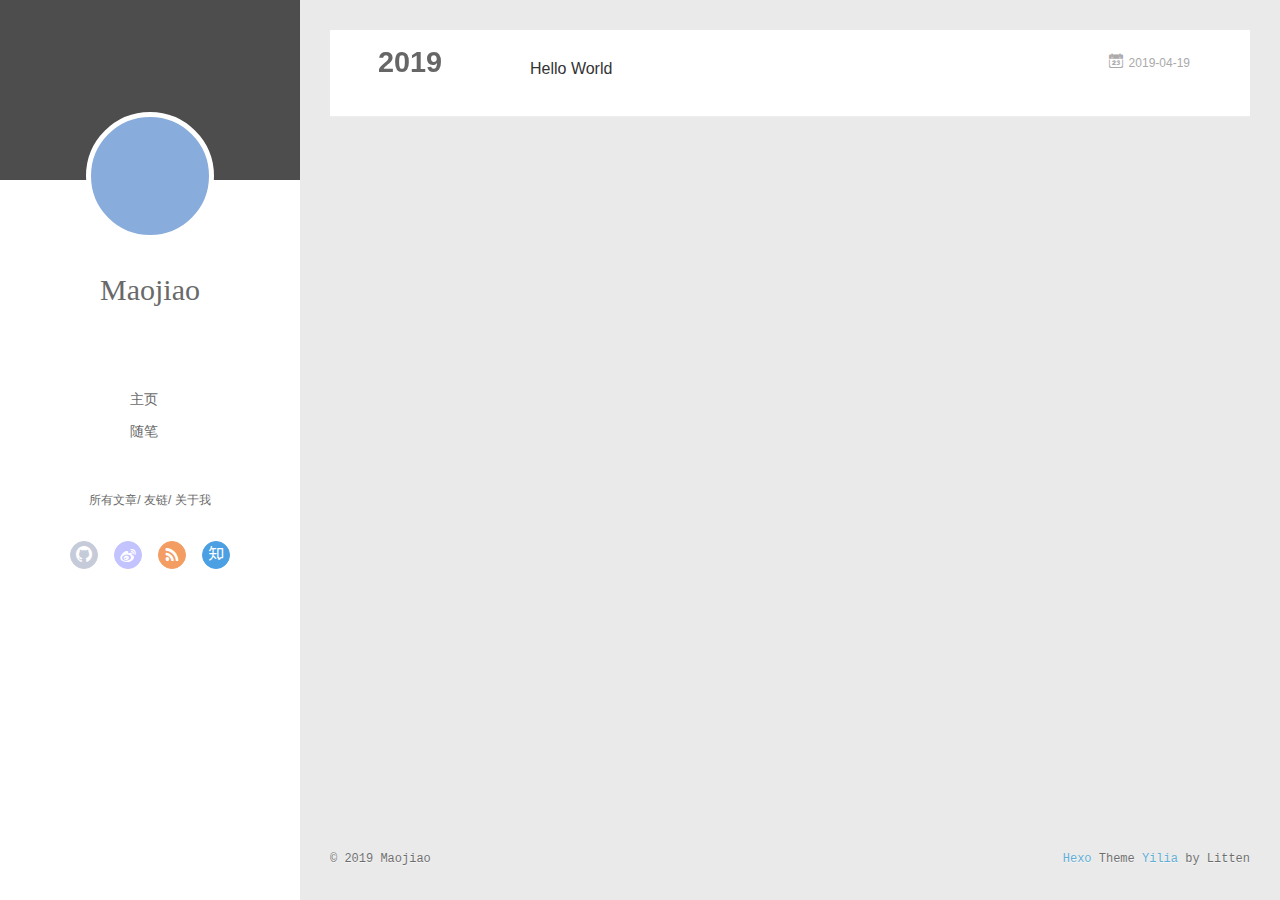
==== commit 0c989cde: "Site updated: 2019-04-19 15:20:54" ====
--- a/archives/index.html
+++ b/archives/index.html
@@ -6,17 +6,17 @@
   <meta name="renderer" content="webkit">
   <meta http-equiv="X-UA-Compatible" content="IE=edge">
   <link rel="dns-prefetch" href="http://yoursite.com">
-  <title>Archives | Hexo</title>
+  <title>Archives | MaojiaoBlog</title>
   <meta name="viewport" content="width=device-width, initial-scale=1, maximum-scale=1">
   <meta property="og:type" content="website">
-<meta property="og:title" content="Hexo">
+<meta property="og:title" content="MaojiaoBlog">
 <meta property="og:url" content="http://yoursite.com/archives/index.html">
-<meta property="og:site_name" content="Hexo">
+<meta property="og:site_name" content="MaojiaoBlog">
 <meta property="og:locale" content="default">
 <meta name="twitter:card" content="summary">
-<meta name="twitter:title" content="Hexo">
-  
-    <link rel="alternative" href="/atom.xml" title="Hexo" type="application/atom+xml">
+<meta name="twitter:title" content="MaojiaoBlog">
+  
+    <link rel="alternative" href="/atom.xml" title="MaojiaoBlog" type="application/atom+xml">
   
   
     <link rel="icon" href="/favicon.png">
@@ -46,7 +46,7 @@
 			<img src class="js-avatar">
 		</a>
 		<hgroup>
-		  <h1 class="header-author"><a href="/">John Doe</a></h1>
+		  <h1 class="header-author"><a href="/">Maojiao</a></h1>
 		</hgroup>
 		
 
@@ -104,7 +104,7 @@
 				<img src class="js-avatar">
 			</div>
 			<hgroup>
-			  <h1 class="header-author js-header-author">John Doe</h1>
+			  <h1 class="header-author js-header-author">Maojiao</h1>
 			</hgroup>
 			
 			
@@ -202,7 +202,7 @@
   <div class="outer">
     <div id="footer-info">
     	<div class="footer-left">
-    		&copy; 2019 John Doe
+    		&copy; 2019 Maojiao
     	</div>
       	<div class="footer-right">
       		<a href="http://hexo.io/" target="_blank">Hexo</a>  Theme <a href="https://github.com/litten/hexo-theme-yilia" target="_blank">Yilia</a> by Litten
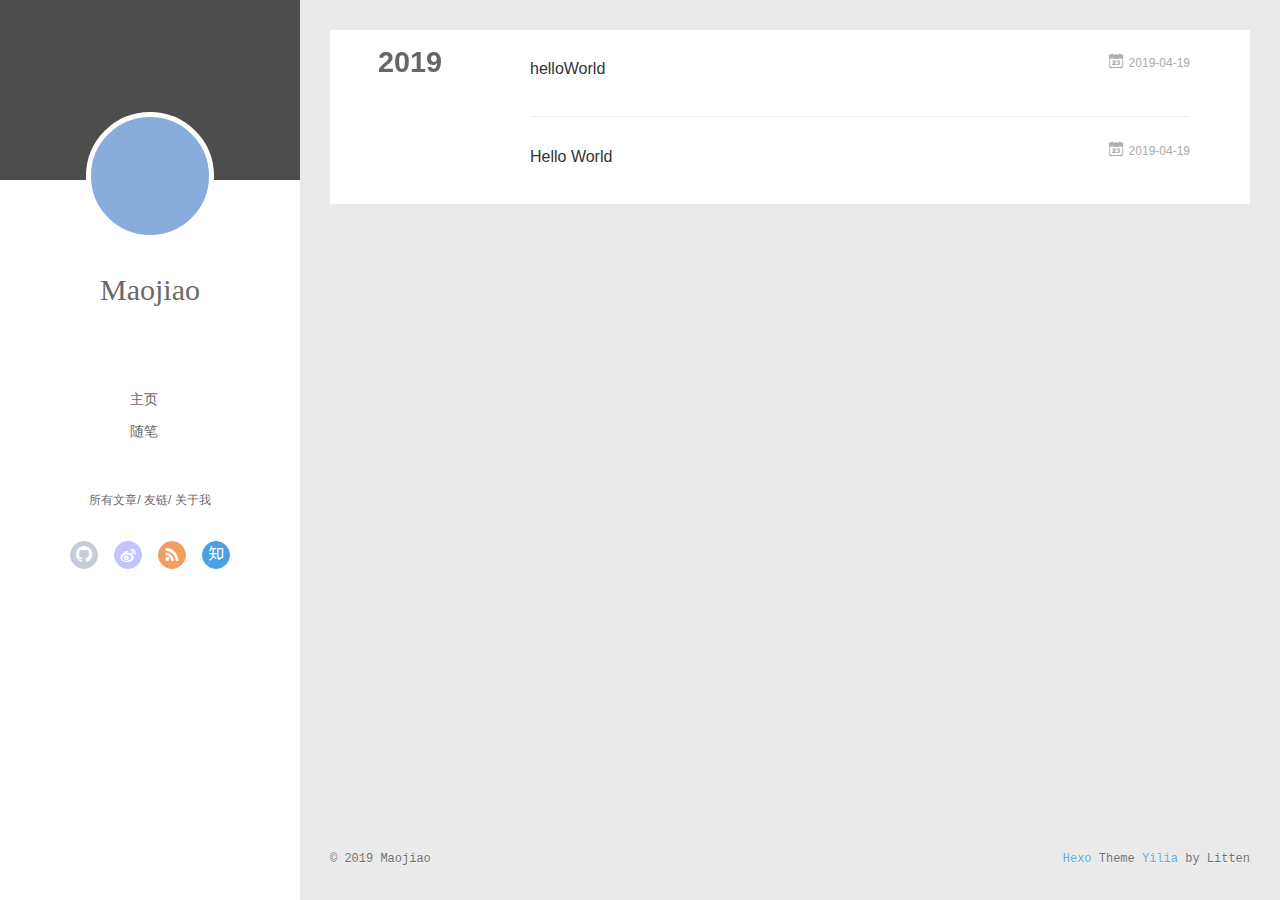
==== commit 573e0ff8: "Site updated: 2019-04-19 16:17:05" ====
--- a/archives/index.html
+++ b/archives/index.html
@@ -162,6 +162,33 @@
           <a href="/archives/2019" class="archive-year">2019</a>
         </div>
         <div class="archives">
+    
+    <article class="archive-article archive-type-post">
+  <div class="archive-article-inner">
+    <header class="archive-article-header">
+      	<div class="article-meta">
+	      	<a href="/2019/04/19/helloWorld/" class="archive-article-date">
+  	<time datetime="2019-04-19T08:13:42.000Z" itemprop="datePublished"><i class="icon-calendar icon"></i>2019-04-19</time>
+</a>
+        </div>
+    	 
+  
+    <h1 itemprop="name">
+      <a class="archive-article-title" href="/2019/04/19/helloWorld/">helloWorld</a>
+    </h1>
+  
+
+        <div class="article-info info-on-right">
+          
+          
+
+        </div>
+        <div class="clearfix"></div>
+    </header>
+  </div>
+</article>
+  
+    
     
     <article class="archive-article archive-type-post">
   <div class="archive-article-inner">
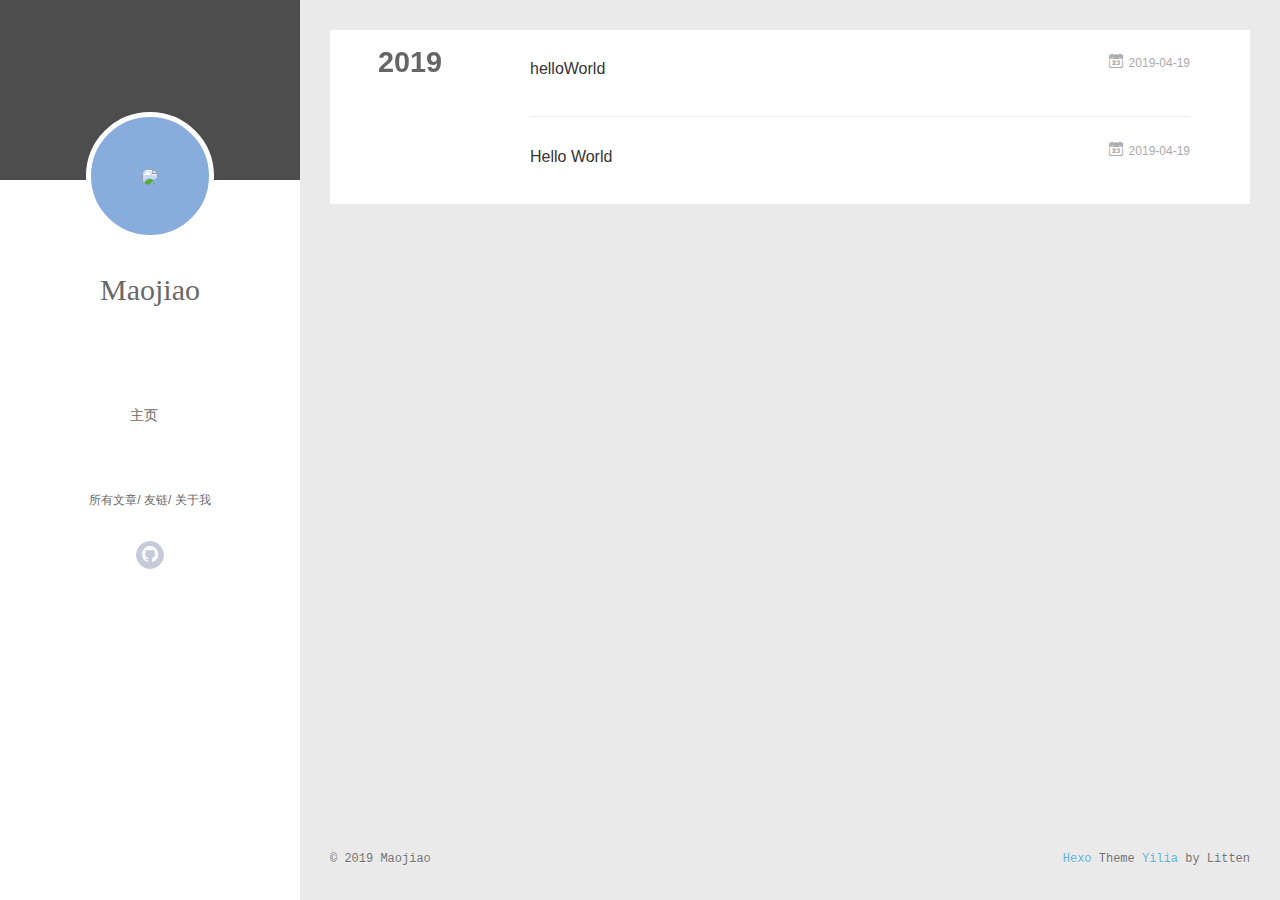
==== commit 5620e5ed: "Site updated: 2019-04-19 21:33:29" ====
--- a/archives/index.html
+++ b/archives/index.html
@@ -43,7 +43,7 @@
 <div class="intrude-less">
 	<header id="header" class="inner">
 		<a href="/" class="profilepic">
-			<img src class="js-avatar">
+			<img src="/source/img/pic.jpg" class="js-avatar">
 		</a>
 		<hgroup>
 		  <h1 class="header-author"><a href="/">Maojiao</a></h1>
@@ -55,8 +55,6 @@
 			
 				<li><a href="/">主页</a></li>
 	        
-				<li><a href="/tags/随笔/">随笔</a></li>
-	        
 			</ul>
 		</nav>
 		<nav class="header-smart-menu">
@@ -77,13 +75,7 @@
 		<nav class="header-nav">
 			<div class="social">
 				
-					<a class="github" target="_blank" href="#" title="github"><i class="icon-github"></i></a>
-		        
-					<a class="weibo" target="_blank" href="#" title="weibo"><i class="icon-weibo"></i></a>
-		        
-					<a class="rss" target="_blank" href="#" title="rss"><i class="icon-rss"></i></a>
-		        
-					<a class="zhihu" target="_blank" href="#" title="zhihu"><i class="icon-zhihu"></i></a>
+					<a class="github" target="_blank" href="https://github.com/Maojiao" title="github"><i class="icon-github"></i></a>
 		        
 			</div>
 		</nav>
@@ -101,7 +93,7 @@
 	<div class="intrude-less">
 		<header id="header" class="inner">
 			<div class="profilepic">
-				<img src class="js-avatar">
+				<img src="/source/img/pic.jpg" class="js-avatar">
 			</div>
 			<hgroup>
 			  <h1 class="header-author js-header-author">Maojiao</h1>
@@ -111,20 +103,12 @@
 			
 				
 			
-				
-			
 			
 			
 			<nav class="header-nav">
 				<div class="social">
 					
-						<a class="github" target="_blank" href="#" title="github"><i class="icon-github"></i></a>
-			        
-						<a class="weibo" target="_blank" href="#" title="weibo"><i class="icon-weibo"></i></a>
-			        
-						<a class="rss" target="_blank" href="#" title="rss"><i class="icon-rss"></i></a>
-			        
-						<a class="zhihu" target="_blank" href="#" title="zhihu"><i class="icon-zhihu"></i></a>
+						<a class="github" target="_blank" href="https://github.com/Maojiao" title="github"><i class="icon-github"></i></a>
 			        
 				</div>
 			</nav>
@@ -133,9 +117,7 @@
 				<ul style="width: 50%">
 				
 				
-					<li style="width: 50%"><a href="/">主页</a></li>
-		        
-					<li style="width: 50%"><a href="/tags/随笔/">随笔</a></li>
+					<li style="width: 100%"><a href="/">主页</a></li>
 		        
 				</ul>
 			</nav>
@@ -361,27 +343,11 @@
         <ul class="search-ul">
           
             <li class="search-li">
-              <a href="http://localhost:4000/" target="_blank" class="search-title"><i class="icon-quo-left icon"></i>友情链接1</a>
+              <a href="https://lipingchang.github.io/" target="_blank" class="search-title"><i class="icon-quo-left icon"></i>友情链接1</a>
             </li>
           
             <li class="search-li">
-              <a href="http://localhost:4000/" target="_blank" class="search-title"><i class="icon-quo-left icon"></i>友情链接2</a>
-            </li>
-          
-            <li class="search-li">
-              <a href="http://localhost:4000/" target="_blank" class="search-title"><i class="icon-quo-left icon"></i>友情链接3</a>
-            </li>
-          
-            <li class="search-li">
-              <a href="http://localhost:4000/" target="_blank" class="search-title"><i class="icon-quo-left icon"></i>友情链接4</a>
-            </li>
-          
-            <li class="search-li">
-              <a href="http://localhost:4000/" target="_blank" class="search-title"><i class="icon-quo-left icon"></i>友情链接5</a>
-            </li>
-          
-            <li class="search-li">
-              <a href="http://localhost:4000/" target="_blank" class="search-title"><i class="icon-quo-left icon"></i>友情链接6</a>
+              <a href="https://beking0912.github.io/" target="_blank" class="search-title"><i class="icon-quo-left icon"></i>友情链接2</a>
             </li>
           
         </ul>
@@ -392,7 +358,7 @@
     
     	<section class="tools-section tools-section-me" q-show="aboutme">
   	  	
-  	  		<div class="aboutme-wrap" id="js-aboutme">很惭愧&lt;br&gt;&lt;br&gt;只做了一点微小的工作&lt;br&gt;谢谢大家</div>
+  	  		<div class="aboutme-wrap" id="js-aboutme">I&#39;m Maojiao</div>
   	  	
     	</section>
     
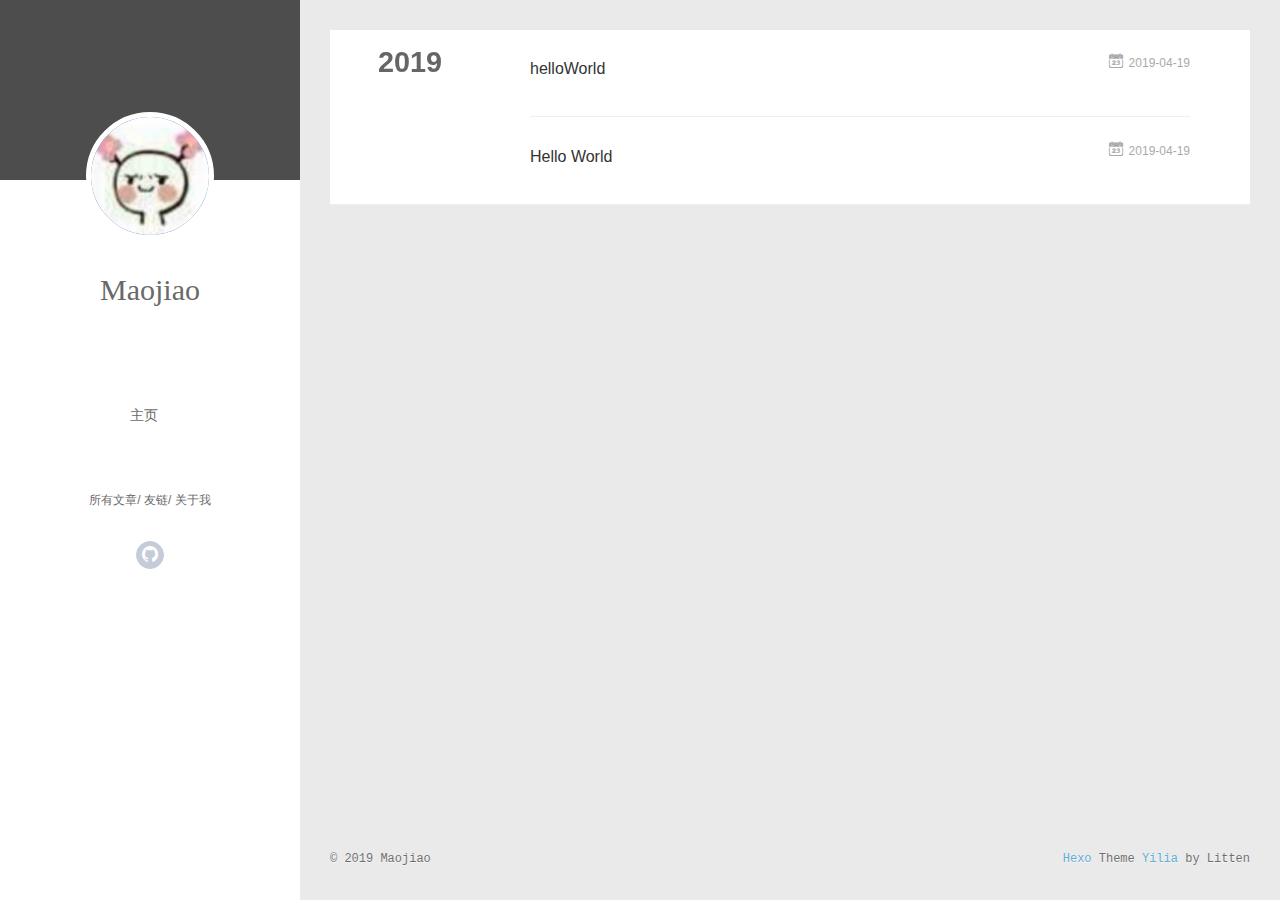
==== commit b462bab7: "Site updated: 2019-04-19 21:44:31" ====
--- a/archives/index.html
+++ b/archives/index.html
@@ -43,7 +43,7 @@
 <div class="intrude-less">
 	<header id="header" class="inner">
 		<a href="/" class="profilepic">
-			<img src="/source/img/pic.jpg" class="js-avatar">
+			<img src="/img/pic.jpg" class="js-avatar">
 		</a>
 		<hgroup>
 		  <h1 class="header-author"><a href="/">Maojiao</a></h1>
@@ -93,7 +93,7 @@
 	<div class="intrude-less">
 		<header id="header" class="inner">
 			<div class="profilepic">
-				<img src="/source/img/pic.jpg" class="js-avatar">
+				<img src="/img/pic.jpg" class="js-avatar">
 			</div>
 			<hgroup>
 			  <h1 class="header-author js-header-author">Maojiao</h1>
@@ -343,11 +343,11 @@
         <ul class="search-ul">
           
             <li class="search-li">
-              <a href="https://lipingchang.github.io/" target="_blank" class="search-title"><i class="icon-quo-left icon"></i>友情链接1</a>
+              <a href="https://lipingchang.github.io/" target="_blank" class="search-title"><i class="icon-quo-left icon"></i>lipingchang</a>
             </li>
           
             <li class="search-li">
-              <a href="https://beking0912.github.io/" target="_blank" class="search-title"><i class="icon-quo-left icon"></i>友情链接2</a>
+              <a href="https://beking0912.github.io/" target="_blank" class="search-title"><i class="icon-quo-left icon"></i>beking</a>
             </li>
           
         </ul>
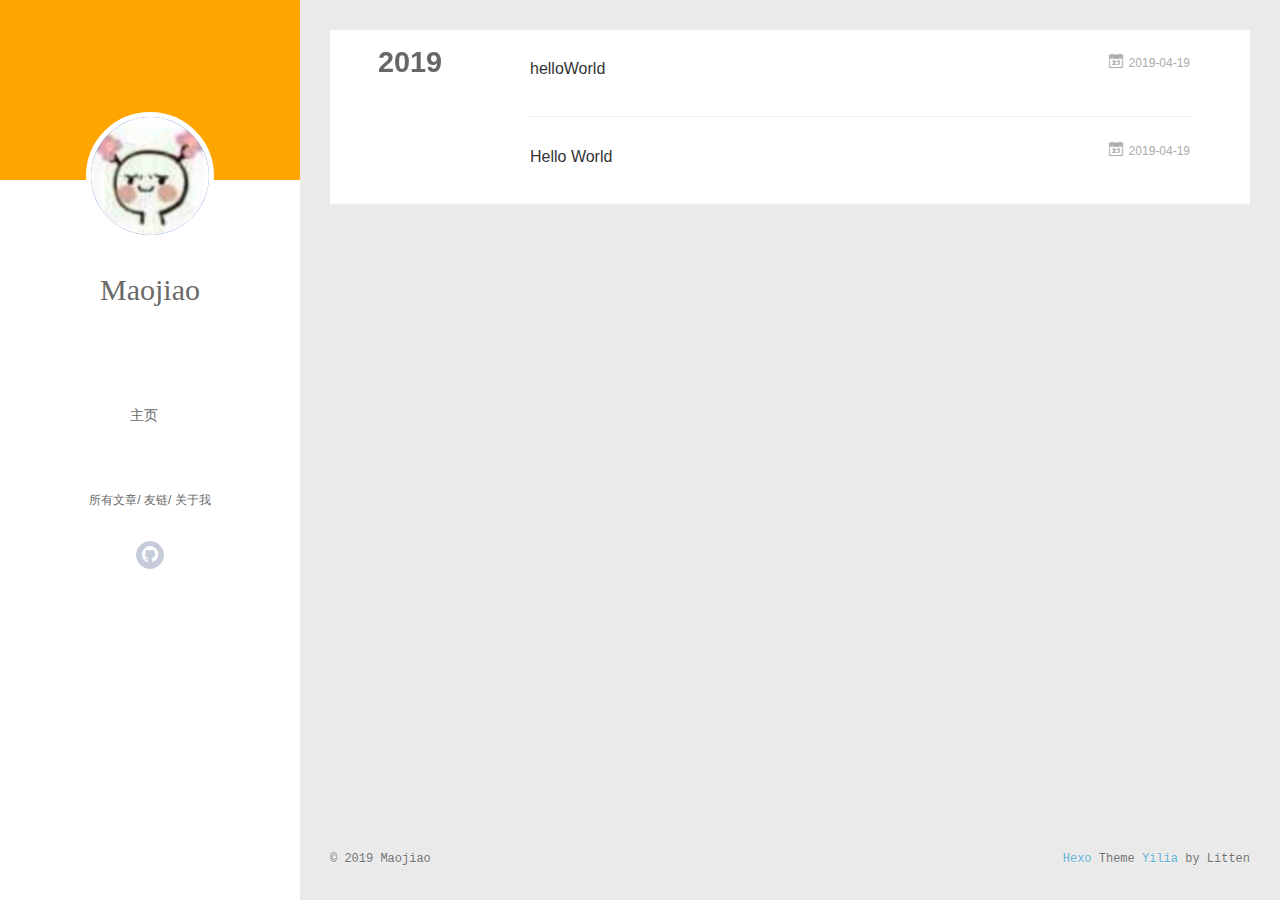
==== commit 00f6989d: "Site updated: 2019-04-19 21:50:38" ====
--- a/archives/index.html
+++ b/archives/index.html
@@ -39,7 +39,7 @@
     <canvas id="anm-canvas" class="anm-canvas"></canvas>
     <div class="left-col" q-class="show:isShow">
       
-<div class="overlay" style="background: #4d4d4d"></div>
+<div class="overlay" style="background: #FFA500"></div>
 <div class="intrude-less">
 	<header id="header" class="inner">
 		<a href="/" class="profilepic">
@@ -86,7 +86,7 @@
     <div class="mid-col" q-class="show:isShow,hide:isShow|isFalse">
       
 <nav id="mobile-nav">
-  	<div class="overlay js-overlay" style="background: #4d4d4d"></div>
+  	<div class="overlay js-overlay" style="background: #FFA500"></div>
 	<div class="btnctn js-mobile-btnctn">
   		<div class="slider-trigger list" q-on="click: openSlider(e)"><i class="icon icon-sort"></i></div>
 	</div>
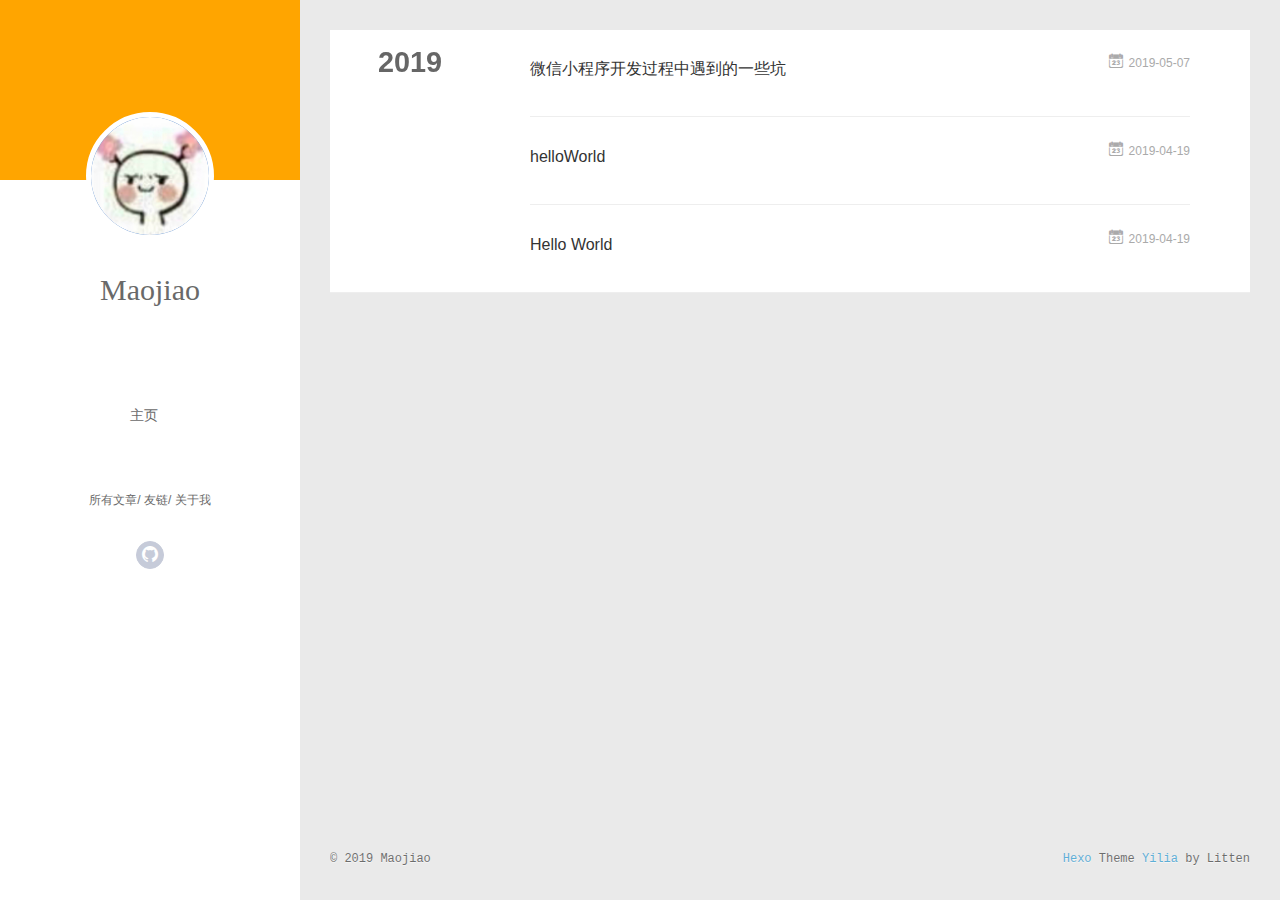
==== commit 852a1a86: "Site updated: 2019-05-07 20:29:05" ====
--- a/archives/index.html
+++ b/archives/index.html
@@ -144,6 +144,33 @@
           <a href="/archives/2019" class="archive-year">2019</a>
         </div>
         <div class="archives">
+    
+    <article class="archive-article archive-type-post">
+  <div class="archive-article-inner">
+    <header class="archive-article-header">
+      	<div class="article-meta">
+	      	<a href="/2019/05/07/微信小程序开发过程中遇到的一些坑/" class="archive-article-date">
+  	<time datetime="2019-05-07T12:26:03.000Z" itemprop="datePublished"><i class="icon-calendar icon"></i>2019-05-07</time>
+</a>
+        </div>
+    	 
+  
+    <h1 itemprop="name">
+      <a class="archive-article-title" href="/2019/05/07/微信小程序开发过程中遇到的一些坑/">微信小程序开发过程中遇到的一些坑</a>
+    </h1>
+  
+
+        <div class="article-info info-on-right">
+          
+          
+
+        </div>
+        <div class="clearfix"></div>
+    </header>
+  </div>
+</article>
+  
+    
     
     <article class="archive-article archive-type-post">
   <div class="archive-article-inner">
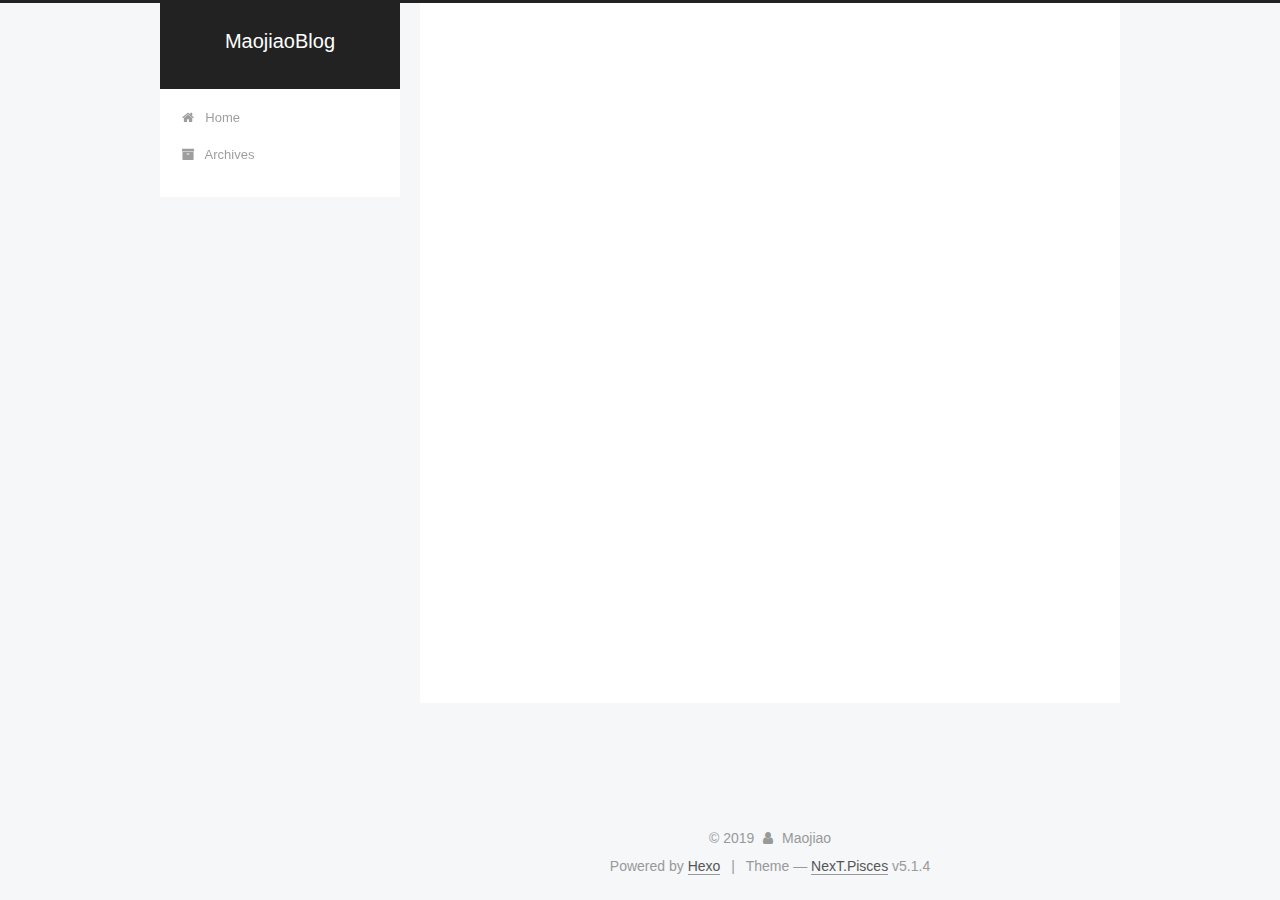
==== commit 323c3eae: "Site updated: 2019-05-09 22:11:43" ====
--- a/archives/index.html
+++ b/archives/index.html
@@ -1,463 +1,638 @@
 <!DOCTYPE html>
-<html>
+
+
+
+  
+
+
+<html class="theme-next pisces use-motion" lang>
 <head><meta name="generator" content="Hexo 3.8.0">
-  <meta charset="utf-8">
-  
-  <meta name="renderer" content="webkit">
-  <meta http-equiv="X-UA-Compatible" content="IE=edge">
-  <link rel="dns-prefetch" href="http://yoursite.com">
-  <title>Archives | MaojiaoBlog</title>
-  <meta name="viewport" content="width=device-width, initial-scale=1, maximum-scale=1">
-  <meta property="og:type" content="website">
+  <meta charset="UTF-8">
+<meta http-equiv="X-UA-Compatible" content="IE=edge">
+<meta name="viewport" content="width=device-width, initial-scale=1, maximum-scale=1">
+<meta name="theme-color" content="#222">
+
+
+
+
+
+
+
+
+
+<meta http-equiv="Cache-Control" content="no-transform">
+<meta http-equiv="Cache-Control" content="no-siteapp">
+
+
+
+
+
+
+
+
+
+
+
+
+
+
+
+
+  
+  
+  <link href="/lib/fancybox/source/jquery.fancybox.css?v=2.1.5" rel="stylesheet" type="text/css">
+
+
+
+
+
+
+
+<link href="/lib/font-awesome/css/font-awesome.min.css?v=4.6.2" rel="stylesheet" type="text/css">
+
+<link href="/css/main.css?v=5.1.4" rel="stylesheet" type="text/css">
+
+
+  <link rel="apple-touch-icon" sizes="180x180" href="/images/apple-touch-icon-next.png?v=5.1.4">
+
+
+  <link rel="icon" type="image/png" sizes="32x32" href="/images/favicon-32x32-next.png?v=5.1.4">
+
+
+  <link rel="icon" type="image/png" sizes="16x16" href="/images/favicon-16x16-next.png?v=5.1.4">
+
+
+  <link rel="mask-icon" href="/images/logo.svg?v=5.1.4" color="#222">
+
+
+
+
+
+  <meta name="keywords" content="Hexo, NexT">
+
+
+
+
+
+
+
+
+
+
+<meta property="og:type" content="website">
 <meta property="og:title" content="MaojiaoBlog">
 <meta property="og:url" content="http://yoursite.com/archives/index.html">
 <meta property="og:site_name" content="MaojiaoBlog">
 <meta property="og:locale" content="default">
 <meta name="twitter:card" content="summary">
 <meta name="twitter:title" content="MaojiaoBlog">
-  
-    <link rel="alternative" href="/atom.xml" title="MaojiaoBlog" type="application/atom+xml">
-  
-  
-    <link rel="icon" href="/favicon.png">
-  
-  <link rel="stylesheet" type="text/css" href="/./main.0cf68a.css">
-  <style type="text/css">
-  
-    #container.show {
-      background: linear-gradient(200deg,#a0cfe4,#e8c37e);
+
+
+
+<script type="text/javascript" id="hexo.configurations">
+  var NexT = window.NexT || {};
+  var CONFIG = {
+    root: '/',
+    scheme: 'Pisces',
+    version: '5.1.4',
+    sidebar: {"position":"left","display":"post","offset":12,"b2t":false,"scrollpercent":false,"onmobile":false},
+    fancybox: true,
+    tabs: true,
+    motion: {"enable":true,"async":false,"transition":{"post_block":"fadeIn","post_header":"slideDownIn","post_body":"slideDownIn","coll_header":"slideLeftIn","sidebar":"slideUpIn"}},
+    duoshuo: {
+      userId: '0',
+      author: 'Author'
+    },
+    algolia: {
+      applicationID: '',
+      apiKey: '',
+      indexName: '',
+      hits: {"per_page":10},
+      labels: {"input_placeholder":"Search for Posts","hits_empty":"We didn't find any results for the search: ${query}","hits_stats":"${hits} results found in ${time} ms"}
     }
-  </style>
-  
-
-  
+  };
+</script>
+
+
+
+  <link rel="canonical" href="http://yoursite.com/archives/">
+
+
+
+
+
+  <title>Archive | MaojiaoBlog</title>
+  
+
+
+
+
+
+
+
 
 </head>
-</html>
-<body>
-  <div id="container" q-class="show:isCtnShow">
-    <canvas id="anm-canvas" class="anm-canvas"></canvas>
-    <div class="left-col" q-class="show:isShow">
-      
-<div class="overlay" style="background: #FFA500"></div>
-<div class="intrude-less">
-	<header id="header" class="inner">
-		<a href="/" class="profilepic">
-			<img src="/img/pic.jpg" class="js-avatar">
-		</a>
-		<hgroup>
-		  <h1 class="header-author"><a href="/">Maojiao</a></h1>
-		</hgroup>
-		
-
-		<nav class="header-menu">
-			<ul>
-			
-				<li><a href="/">主页</a></li>
-	        
-			</ul>
-		</nav>
-		<nav class="header-smart-menu">
-    		
-    			
-    			<a q-on="click: openSlider(e, 'innerArchive')" href="javascript:void(0)">所有文章</a>
-    			
-            
-    			
-    			<a q-on="click: openSlider(e, 'friends')" href="javascript:void(0)">友链</a>
-    			
-            
-    			
-    			<a q-on="click: openSlider(e, 'aboutme')" href="javascript:void(0)">关于我</a>
-    			
-            
-		</nav>
-		<nav class="header-nav">
-			<div class="social">
-				
-					<a class="github" target="_blank" href="https://github.com/Maojiao" title="github"><i class="icon-github"></i></a>
-		        
-			</div>
-		</nav>
-	</header>		
+
+<body itemscope itemtype="http://schema.org/WebPage" lang="default">
+
+  
+  
+    
+  
+
+  <div class="container sidebar-position-left page-archive">
+    <div class="headband"></div>
+
+    <header id="header" class="header" itemscope itemtype="http://schema.org/WPHeader">
+      <div class="header-inner"><div class="site-brand-wrapper">
+  <div class="site-meta ">
+    
+
+    <div class="custom-logo-site-title">
+      <a href="/" class="brand" rel="start">
+        <span class="logo-line-before"><i></i></span>
+        <span class="site-title">MaojiaoBlog</span>
+        <span class="logo-line-after"><i></i></span>
+      </a>
+    </div>
+      
+        <p class="site-subtitle"></p>
+      
+  </div>
+
+  <div class="site-nav-toggle">
+    <button>
+      <span class="btn-bar"></span>
+      <span class="btn-bar"></span>
+      <span class="btn-bar"></span>
+    </button>
+  </div>
 </div>
 
-    </div>
-    <div class="mid-col" q-class="show:isShow,hide:isShow|isFalse">
-      
-<nav id="mobile-nav">
-  	<div class="overlay js-overlay" style="background: #FFA500"></div>
-	<div class="btnctn js-mobile-btnctn">
-  		<div class="slider-trigger list" q-on="click: openSlider(e)"><i class="icon icon-sort"></i></div>
-	</div>
-	<div class="intrude-less">
-		<header id="header" class="inner">
-			<div class="profilepic">
-				<img src="/img/pic.jpg" class="js-avatar">
-			</div>
-			<hgroup>
-			  <h1 class="header-author js-header-author">Maojiao</h1>
-			</hgroup>
-			
-			
-			
-				
-			
-			
-			
-			<nav class="header-nav">
-				<div class="social">
-					
-						<a class="github" target="_blank" href="https://github.com/Maojiao" title="github"><i class="icon-github"></i></a>
-			        
-				</div>
-			</nav>
-
-			<nav class="header-menu js-header-menu">
-				<ul style="width: 50%">
-				
-				
-					<li style="width: 100%"><a href="/">主页</a></li>
-		        
-				</ul>
-			</nav>
-		</header>				
-	</div>
-	<div class="mobile-mask" style="display:none" q-show="isShow"></div>
+<nav class="site-nav">
+  
+
+  
+    <ul id="menu" class="menu">
+      
+        
+        <li class="menu-item menu-item-home">
+          <a href="/" rel="section">
+            
+              <i class="menu-item-icon fa fa-fw fa-home"></i> <br>
+            
+            Home
+          </a>
+        </li>
+      
+        
+        <li class="menu-item menu-item-archives">
+          <a href="/archives/" rel="section">
+            
+              <i class="menu-item-icon fa fa-fw fa-archive"></i> <br>
+            
+            Archives
+          </a>
+        </li>
+      
+
+      
+    </ul>
+  
+
+  
 </nav>
 
-      <div id="wrapper" class="body-wrap">
-        <div class="menu-l">
-          <div class="canvas-wrap">
-            <canvas data-colors="#eaeaea" data-sectionHeight="100" data-contentId="js-content" id="myCanvas1" class="anm-canvas"></canvas>
+
+
+ </div>
+    </header>
+
+    <main id="main" class="main">
+      <div class="main-inner">
+        <div class="content-wrap">
+          <div id="content" class="content">
+            
+
+  
+  
+  
+  <div class="post-block archive">
+    <div id="posts" class="posts-collapse">
+      <span class="archive-move-on"></span>
+
+      <span class="archive-page-counter">
+        
+        
+        
+          
+        
+        Um..! 3 posts in total. Keep on posting.
+      </span>
+
+      
+
+        
+        
+        
+
+        
+          
+          <div class="collection-title">
+            <h1 class="archive-year" id="archive-year-2019">2019</h1>
           </div>
-          <div id="js-content" class="content-ll">
-            
-  
-  
-    
-    
-      
-      
-      <section class="archives-wrap">
-        <div class="archive-year-wrap">
-          <a href="/archives/2019" class="archive-year">2019</a>
-        </div>
-        <div class="archives">
-    
-    <article class="archive-article archive-type-post">
-  <div class="archive-article-inner">
-    <header class="archive-article-header">
-      	<div class="article-meta">
-	      	<a href="/2019/05/07/微信小程序开发过程中遇到的一些坑/" class="archive-article-date">
-  	<time datetime="2019-05-07T12:26:03.000Z" itemprop="datePublished"><i class="icon-calendar icon"></i>2019-05-07</time>
-</a>
-        </div>
-    	 
-  
-    <h1 itemprop="name">
-      <a class="archive-article-title" href="/2019/05/07/微信小程序开发过程中遇到的一些坑/">微信小程序开发过程中遇到的一些坑</a>
-    </h1>
-  
-
-        <div class="article-info info-on-right">
-          
-          
-
-        </div>
-        <div class="clearfix"></div>
+        
+        
+
+        
+
+  <article class="post post-type-normal" itemscope itemtype="http://schema.org/Article">
+    <header class="post-header">
+
+      <h2 class="post-title">
+        
+            <a class="post-title-link" href="/2019/05/07/微信小程序开发过程中遇到的一些坑/" itemprop="url">
+              
+                <span itemprop="name">微信小程序开发过程中遇到的一些坑</span>
+              
+            </a>
+        
+      </h2>
+
+      <div class="post-meta">
+        <time class="post-time" itemprop="dateCreated" datetime="2019-05-07T20:26:03+08:00" content="2019-05-07">
+          05-07
+        </time>
+      </div>
+
     </header>
-  </div>
-</article>
-  
-    
-    
-    <article class="archive-article archive-type-post">
-  <div class="archive-article-inner">
-    <header class="archive-article-header">
-      	<div class="article-meta">
-	      	<a href="/2019/04/19/helloWorld/" class="archive-article-date">
-  	<time datetime="2019-04-19T08:13:42.000Z" itemprop="datePublished"><i class="icon-calendar icon"></i>2019-04-19</time>
-</a>
-        </div>
-    	 
-  
-    <h1 itemprop="name">
-      <a class="archive-article-title" href="/2019/04/19/helloWorld/">helloWorld</a>
-    </h1>
-  
-
-        <div class="article-info info-on-right">
-          
-          
-
-        </div>
-        <div class="clearfix"></div>
+  </article>
+
+
+
+      
+
+        
+        
+        
+
+        
+        
+
+        
+
+  <article class="post post-type-normal" itemscope itemtype="http://schema.org/Article">
+    <header class="post-header">
+
+      <h2 class="post-title">
+        
+            <a class="post-title-link" href="/2019/04/19/helloWorld/" itemprop="url">
+              
+                <span itemprop="name">helloWorld</span>
+              
+            </a>
+        
+      </h2>
+
+      <div class="post-meta">
+        <time class="post-time" itemprop="dateCreated" datetime="2019-04-19T16:13:42+08:00" content="2019-04-19">
+          04-19
+        </time>
+      </div>
+
     </header>
-  </div>
-</article>
-  
-    
-    
-    <article class="archive-article archive-type-post">
-  <div class="archive-article-inner">
-    <header class="archive-article-header">
-      	<div class="article-meta">
-	      	<a href="/2019/04/19/hello-world/" class="archive-article-date">
-  	<time datetime="2019-04-19T02:58:55.043Z" itemprop="datePublished"><i class="icon-calendar icon"></i>2019-04-19</time>
-</a>
-        </div>
-    	 
-  
-    <h1 itemprop="name">
-      <a class="archive-article-title" href="/2019/04/19/hello-world/">Hello World</a>
-    </h1>
-  
-
-        <div class="article-info info-on-right">
-          
-          
-
-        </div>
-        <div class="clearfix"></div>
+  </article>
+
+
+
+      
+
+        
+        
+        
+
+        
+        
+
+        
+
+  <article class="post post-type-normal" itemscope itemtype="http://schema.org/Article">
+    <header class="post-header">
+
+      <h2 class="post-title">
+        
+            <a class="post-title-link" href="/2019/04/19/hello-world/" itemprop="url">
+              
+                <span itemprop="name">Hello World</span>
+              
+            </a>
+        
+      </h2>
+
+      <div class="post-meta">
+        <time class="post-time" itemprop="dateCreated" datetime="2019-04-19T10:58:55+08:00" content="2019-04-19">
+          04-19
+        </time>
+      </div>
+
     </header>
-  </div>
-</article>
-  
-  
-    </div></section>
-  
-
-    
-
-
-          </div>
-        </div>
-      </div>
-      <footer id="footer">
-  <div class="outer">
-    <div id="footer-info">
-    	<div class="footer-left">
-    		&copy; 2019 Maojiao
-    	</div>
-      	<div class="footer-right">
-      		<a href="http://hexo.io/" target="_blank">Hexo</a>  Theme <a href="https://github.com/litten/hexo-theme-yilia" target="_blank">Yilia</a> by Litten
-      	</div>
+  </article>
+
+
+
+      
+
     </div>
   </div>
-</footer>
+  
+  
+  
+
+  
+
+
+
+          </div>
+          
+
+
+          
+
+        </div>
+        
+          
+  
+  <div class="sidebar-toggle">
+    <div class="sidebar-toggle-line-wrap">
+      <span class="sidebar-toggle-line sidebar-toggle-line-first"></span>
+      <span class="sidebar-toggle-line sidebar-toggle-line-middle"></span>
+      <span class="sidebar-toggle-line sidebar-toggle-line-last"></span>
     </div>
-    <script>
-	var yiliaConfig = {
-		mathjax: false,
-		isHome: false,
-		isPost: false,
-		isArchive: true,
-		isTag: false,
-		isCategory: false,
-		open_in_new: false,
-		toc_hide_index: true,
-		root: "/",
-		innerArchive: true,
-		showTags: false
-	}
+  </div>
+
+  <aside id="sidebar" class="sidebar">
+    
+    <div class="sidebar-inner">
+
+      
+
+      
+
+      <section class="site-overview-wrap sidebar-panel sidebar-panel-active">
+        <div class="site-overview">
+          <div class="site-author motion-element" itemprop="author" itemscope itemtype="http://schema.org/Person">
+            
+              <img class="site-author-image" itemprop="image" src="/images/avatar.jpg" alt="Maojiao">
+            
+              <p class="site-author-name" itemprop="name">Maojiao</p>
+              <p class="site-description motion-element" itemprop="description"></p>
+          </div>
+
+          <nav class="site-state motion-element">
+
+            
+              <div class="site-state-item site-state-posts">
+              
+                <a href="/archives/">
+              
+                  <span class="site-state-item-count">3</span>
+                  <span class="site-state-item-name">posts</span>
+                </a>
+              </div>
+            
+
+            
+
+            
+
+          </nav>
+
+          
+
+          
+            <div class="links-of-author motion-element">
+                
+                  <span class="links-of-author-item">
+                    <a href="https://github.com/maojiao" target="_blank" title="GitHub">
+                      
+                        <i class="fa fa-fw fa-github"></i>GitHub</a>
+                  </span>
+                
+            </div>
+          
+
+          
+          
+
+          
+          
+
+          
+
+        </div>
+      </section>
+
+      
+
+      
+
+    </div>
+  </aside>
+
+
+        
+      </div>
+    </main>
+
+    <footer id="footer" class="footer">
+      <div class="footer-inner">
+        <div class="copyright">&copy; <span itemprop="copyrightYear">2019</span>
+  <span class="with-love">
+    <i class="fa fa-user"></i>
+  </span>
+  <span class="author" itemprop="copyrightHolder">Maojiao</span>
+
+  
+</div>
+
+
+  <div class="powered-by">Powered by <a class="theme-link" target="_blank" href="https://hexo.io">Hexo</a></div>
+
+
+
+  <span class="post-meta-divider">|</span>
+
+
+
+  <div class="theme-info">Theme &mdash; <a class="theme-link" target="_blank" href="https://github.com/iissnan/hexo-theme-next">NexT.Pisces</a> v5.1.4</div>
+
+
+
+
+        
+
+
+
+
+
+
+
+        
+      </div>
+    </footer>
+
+    
+      <div class="back-to-top">
+        <i class="fa fa-arrow-up"></i>
+        
+      </div>
+    
+
+    
+
+  </div>
+
+  
+
+<script type="text/javascript">
+  if (Object.prototype.toString.call(window.Promise) !== '[object Function]') {
+    window.Promise = null;
+  }
 </script>
 
-<script>!function(t){function n(e){if(r[e])return r[e].exports;var i=r[e]={exports:{},id:e,loaded:!1};return t[e].call(i.exports,i,i.exports,n),i.loaded=!0,i.exports}var r={};n.m=t,n.c=r,n.p="./",n(0)}([function(t,n,r){r(195),t.exports=r(191)},function(t,n,r){var e=r(3),i=r(52),o=r(27),u=r(28),c=r(53),f="prototype",a=function(t,n,r){var s,l,h,v,p=t&a.F,d=t&a.G,y=t&a.S,g=t&a.P,b=t&a.B,m=d?e:y?e[n]||(e[n]={}):(e[n]||{})[f],x=d?i:i[n]||(i[n]={}),w=x[f]||(x[f]={});d&&(r=n);for(s in r)l=!p&&m&&void 0!==m[s],h=(l?m:r)[s],v=b&&l?c(h,e):g&&"function"==typeof h?c(Function.call,h):h,m&&u(m,s,h,t&a.U),x[s]!=h&&o(x,s,v),g&&w[s]!=h&&(w[s]=h)};e.core=i,a.F=1,a.G=2,a.S=4,a.P=8,a.B=16,a.W=32,a.U=64,a.R=128,t.exports=a},function(t,n,r){var e=r(6);t.exports=function(t){if(!e(t))throw TypeError(t+" is not an object!");return t}},function(t,n){var r=t.exports="undefined"!=typeof window&&window.Math==Math?window:"undefined"!=typeof self&&self.Math==Math?self:Function("return this")();"number"==typeof __g&&(__g=r)},function(t,n){t.exports=function(t){try{return!!t()}catch(t){return!0}}},function(t,n){var r=t.exports="undefined"!=typeof window&&window.Math==Math?window:"undefined"!=typeof self&&self.Math==Math?self:Function("return this")();"number"==typeof __g&&(__g=r)},function(t,n){t.exports=function(t){return"object"==typeof t?null!==t:"function"==typeof t}},function(t,n,r){var e=r(126)("wks"),i=r(76),o=r(3).Symbol,u="function"==typeof o;(t.exports=function(t){return e[t]||(e[t]=u&&o[t]||(u?o:i)("Symbol."+t))}).store=e},function(t,n){var r={}.hasOwnProperty;t.exports=function(t,n){return r.call(t,n)}},function(t,n,r){var e=r(94),i=r(33);t.exports=function(t){return e(i(t))}},function(t,n,r){t.exports=!r(4)(function(){return 7!=Object.defineProperty({},"a",{get:function(){return 7}}).a})},function(t,n,r){var e=r(2),i=r(167),o=r(50),u=Object.defineProperty;n.f=r(10)?Object.defineProperty:function(t,n,r){if(e(t),n=o(n,!0),e(r),i)try{return u(t,n,r)}catch(t){}if("get"in r||"set"in r)throw TypeError("Accessors not supported!");return"value"in r&&(t[n]=r.value),t}},function(t,n,r){t.exports=!r(18)(function(){return 7!=Object.defineProperty({},"a",{get:function(){return 7}}).a})},function(t,n,r){var e=r(14),i=r(22);t.exports=r(12)?function(t,n,r){return e.f(t,n,i(1,r))}:function(t,n,r){return t[n]=r,t}},function(t,n,r){var e=r(20),i=r(58),o=r(42),u=Object.defineProperty;n.f=r(12)?Object.defineProperty:function(t,n,r){if(e(t),n=o(n,!0),e(r),i)try{return u(t,n,r)}catch(t){}if("get"in r||"set"in r)throw TypeError("Accessors not supported!");return"value"in r&&(t[n]=r.value),t}},function(t,n,r){var e=r(40)("wks"),i=r(23),o=r(5).Symbol,u="function"==typeof o;(t.exports=function(t){return e[t]||(e[t]=u&&o[t]||(u?o:i)("Symbol."+t))}).store=e},function(t,n,r){var e=r(67),i=Math.min;t.exports=function(t){return t>0?i(e(t),9007199254740991):0}},function(t,n,r){var e=r(46);t.exports=function(t){return Object(e(t))}},function(t,n){t.exports=function(t){try{return!!t()}catch(t){return!0}}},function(t,n,r){var e=r(63),i=r(34);t.exports=Object.keys||function(t){return e(t,i)}},function(t,n,r){var e=r(21);t.exports=function(t){if(!e(t))throw TypeError(t+" is not an object!");return t}},function(t,n){t.exports=function(t){return"object"==typeof t?null!==t:"function"==typeof t}},function(t,n){t.exports=function(t,n){return{enumerable:!(1&t),configurable:!(2&t),writable:!(4&t),value:n}}},function(t,n){var r=0,e=Math.random();t.exports=function(t){return"Symbol(".concat(void 0===t?"":t,")_",(++r+e).toString(36))}},function(t,n){var r={}.hasOwnProperty;t.exports=function(t,n){return r.call(t,n)}},function(t,n){var r=t.exports={version:"2.4.0"};"number"==typeof __e&&(__e=r)},function(t,n){t.exports=function(t){if("function"!=typeof t)throw TypeError(t+" is not a function!");return t}},function(t,n,r){var e=r(11),i=r(66);t.exports=r(10)?function(t,n,r){return e.f(t,n,i(1,r))}:function(t,n,r){return t[n]=r,t}},function(t,n,r){var e=r(3),i=r(27),o=r(24),u=r(76)("src"),c="toString",f=Function[c],a=(""+f).split(c);r(52).inspectSource=function(t){return f.call(t)},(t.exports=function(t,n,r,c){var f="function"==typeof r;f&&(o(r,"name")||i(r,"name",n)),t[n]!==r&&(f&&(o(r,u)||i(r,u,t[n]?""+t[n]:a.join(String(n)))),t===e?t[n]=r:c?t[n]?t[n]=r:i(t,n,r):(delete t[n],i(t,n,r)))})(Function.prototype,c,function(){return"function"==typeof this&&this[u]||f.call(this)})},function(t,n,r){var e=r(1),i=r(4),o=r(46),u=function(t,n,r,e){var i=String(o(t)),u="<"+n;return""!==r&&(u+=" "+r+'="'+String(e).replace(/"/g,"&quot;")+'"'),u+">"+i+"</"+n+">"};t.exports=function(t,n){var r={};r[t]=n(u),e(e.P+e.F*i(function(){var n=""[t]('"');return n!==n.toLowerCase()||n.split('"').length>3}),"String",r)}},function(t,n,r){var e=r(115),i=r(46);t.exports=function(t){return e(i(t))}},function(t,n,r){var e=r(116),i=r(66),o=r(30),u=r(50),c=r(24),f=r(167),a=Object.getOwnPropertyDescriptor;n.f=r(10)?a:function(t,n){if(t=o(t),n=u(n,!0),f)try{return a(t,n)}catch(t){}if(c(t,n))return i(!e.f.call(t,n),t[n])}},function(t,n,r){var e=r(24),i=r(17),o=r(145)("IE_PROTO"),u=Object.prototype;t.exports=Object.getPrototypeOf||function(t){return t=i(t),e(t,o)?t[o]:"function"==typeof t.constructor&&t instanceof t.constructor?t.constructor.prototype:t instanceof Object?u:null}},function(t,n){t.exports=function(t){if(void 0==t)throw TypeError("Can't call method on  "+t);return t}},function(t,n){t.exports="constructor,hasOwnProperty,isPrototypeOf,propertyIsEnumerable,toLocaleString,toString,valueOf".split(",")},function(t,n){t.exports={}},function(t,n){t.exports=!0},function(t,n){n.f={}.propertyIsEnumerable},function(t,n,r){var e=r(14).f,i=r(8),o=r(15)("toStringTag");t.exports=function(t,n,r){t&&!i(t=r?t:t.prototype,o)&&e(t,o,{configurable:!0,value:n})}},function(t,n,r){var e=r(40)("keys"),i=r(23);t.exports=function(t){return e[t]||(e[t]=i(t))}},function(t,n,r){var e=r(5),i="__core-js_shared__",o=e[i]||(e[i]={});t.exports=function(t){return o[t]||(o[t]={})}},function(t,n){var r=Math.ceil,e=Math.floor;t.exports=function(t){return isNaN(t=+t)?0:(t>0?e:r)(t)}},function(t,n,r){var e=r(21);t.exports=function(t,n){if(!e(t))return t;var r,i;if(n&&"function"==typeof(r=t.toString)&&!e(i=r.call(t)))return i;if("function"==typeof(r=t.valueOf)&&!e(i=r.call(t)))return i;if(!n&&"function"==typeof(r=t.toString)&&!e(i=r.call(t)))return i;throw TypeError("Can't convert object to primitive value")}},function(t,n,r){var e=r(5),i=r(25),o=r(36),u=r(44),c=r(14).f;t.exports=function(t){var n=i.Symbol||(i.Symbol=o?{}:e.Symbol||{});"_"==t.charAt(0)||t in n||c(n,t,{value:u.f(t)})}},function(t,n,r){n.f=r(15)},function(t,n){var r={}.toString;t.exports=function(t){return r.call(t).slice(8,-1)}},function(t,n){t.exports=function(t){if(void 0==t)throw TypeError("Can't call method on  "+t);return t}},function(t,n,r){var e=r(4);t.exports=function(t,n){return!!t&&e(function(){n?t.call(null,function(){},1):t.call(null)})}},function(t,n,r){var e=r(53),i=r(115),o=r(17),u=r(16),c=r(203);t.exports=function(t,n){var r=1==t,f=2==t,a=3==t,s=4==t,l=6==t,h=5==t||l,v=n||c;return function(n,c,p){for(var d,y,g=o(n),b=i(g),m=e(c,p,3),x=u(b.length),w=0,S=r?v(n,x):f?v(n,0):void 0;x>w;w++)if((h||w in b)&&(d=b[w],y=m(d,w,g),t))if(r)S[w]=y;else if(y)switch(t){case 3:return!0;case 5:return d;case 6:return w;case 2:S.push(d)}else if(s)return!1;return l?-1:a||s?s:S}}},function(t,n,r){var e=r(1),i=r(52),o=r(4);t.exports=function(t,n){var r=(i.Object||{})[t]||Object[t],u={};u[t]=n(r),e(e.S+e.F*o(function(){r(1)}),"Object",u)}},function(t,n,r){var e=r(6);t.exports=function(t,n){if(!e(t))return t;var r,i;if(n&&"function"==typeof(r=t.toString)&&!e(i=r.call(t)))return i;if("function"==typeof(r=t.valueOf)&&!e(i=r.call(t)))return i;if(!n&&"function"==typeof(r=t.toString)&&!e(i=r.call(t)))return i;throw TypeError("Can't convert object to primitive value")}},function(t,n,r){var e=r(5),i=r(25),o=r(91),u=r(13),c="prototype",f=function(t,n,r){var a,s,l,h=t&f.F,v=t&f.G,p=t&f.S,d=t&f.P,y=t&f.B,g=t&f.W,b=v?i:i[n]||(i[n]={}),m=b[c],x=v?e:p?e[n]:(e[n]||{})[c];v&&(r=n);for(a in r)(s=!h&&x&&void 0!==x[a])&&a in b||(l=s?x[a]:r[a],b[a]=v&&"function"!=typeof x[a]?r[a]:y&&s?o(l,e):g&&x[a]==l?function(t){var n=function(n,r,e){if(this instanceof t){switch(arguments.length){case 0:return new t;case 1:return new t(n);case 2:return new t(n,r)}return new t(n,r,e)}return t.apply(this,arguments)};return n[c]=t[c],n}(l):d&&"function"==typeof l?o(Function.call,l):l,d&&((b.virtual||(b.virtual={}))[a]=l,t&f.R&&m&&!m[a]&&u(m,a,l)))};f.F=1,f.G=2,f.S=4,f.P=8,f.B=16,f.W=32,f.U=64,f.R=128,t.exports=f},function(t,n){var r=t.exports={version:"2.4.0"};"number"==typeof __e&&(__e=r)},function(t,n,r){var e=r(26);t.exports=function(t,n,r){if(e(t),void 0===n)return t;switch(r){case 1:return function(r){return t.call(n,r)};case 2:return function(r,e){return t.call(n,r,e)};case 3:return function(r,e,i){return t.call(n,r,e,i)}}return function(){return t.apply(n,arguments)}}},function(t,n,r){var e=r(183),i=r(1),o=r(126)("metadata"),u=o.store||(o.store=new(r(186))),c=function(t,n,r){var i=u.get(t);if(!i){if(!r)return;u.set(t,i=new e)}var o=i.get(n);if(!o){if(!r)return;i.set(n,o=new e)}return o},f=function(t,n,r){var e=c(n,r,!1);return void 0!==e&&e.has(t)},a=function(t,n,r){var e=c(n,r,!1);return void 0===e?void 0:e.get(t)},s=function(t,n,r,e){c(r,e,!0).set(t,n)},l=function(t,n){var r=c(t,n,!1),e=[];return r&&r.forEach(function(t,n){e.push(n)}),e},h=function(t){return void 0===t||"symbol"==typeof t?t:String(t)},v=function(t){i(i.S,"Reflect",t)};t.exports={store:u,map:c,has:f,get:a,set:s,keys:l,key:h,exp:v}},function(t,n,r){"use strict";if(r(10)){var e=r(69),i=r(3),o=r(4),u=r(1),c=r(127),f=r(152),a=r(53),s=r(68),l=r(66),h=r(27),v=r(73),p=r(67),d=r(16),y=r(75),g=r(50),b=r(24),m=r(180),x=r(114),w=r(6),S=r(17),_=r(137),O=r(70),E=r(32),P=r(71).f,j=r(154),F=r(76),M=r(7),A=r(48),N=r(117),T=r(146),I=r(155),k=r(80),L=r(123),R=r(74),C=r(130),D=r(160),U=r(11),W=r(31),G=U.f,B=W.f,V=i.RangeError,z=i.TypeError,q=i.Uint8Array,K="ArrayBuffer",J="Shared"+K,Y="BYTES_PER_ELEMENT",H="prototype",$=Array[H],X=f.ArrayBuffer,Q=f.DataView,Z=A(0),tt=A(2),nt=A(3),rt=A(4),et=A(5),it=A(6),ot=N(!0),ut=N(!1),ct=I.values,ft=I.keys,at=I.entries,st=$.lastIndexOf,lt=$.reduce,ht=$.reduceRight,vt=$.join,pt=$.sort,dt=$.slice,yt=$.toString,gt=$.toLocaleString,bt=M("iterator"),mt=M("toStringTag"),xt=F("typed_constructor"),wt=F("def_constructor"),St=c.CONSTR,_t=c.TYPED,Ot=c.VIEW,Et="Wrong length!",Pt=A(1,function(t,n){return Tt(T(t,t[wt]),n)}),jt=o(function(){return 1===new q(new Uint16Array([1]).buffer)[0]}),Ft=!!q&&!!q[H].set&&o(function(){new q(1).set({})}),Mt=function(t,n){if(void 0===t)throw z(Et);var r=+t,e=d(t);if(n&&!m(r,e))throw V(Et);return e},At=function(t,n){var r=p(t);if(r<0||r%n)throw V("Wrong offset!");return r},Nt=function(t){if(w(t)&&_t in t)return t;throw z(t+" is not a typed array!")},Tt=function(t,n){if(!(w(t)&&xt in t))throw z("It is not a typed array constructor!");return new t(n)},It=function(t,n){return kt(T(t,t[wt]),n)},kt=function(t,n){for(var r=0,e=n.length,i=Tt(t,e);e>r;)i[r]=n[r++];return i},Lt=function(t,n,r){G(t,n,{get:function(){return this._d[r]}})},Rt=function(t){var n,r,e,i,o,u,c=S(t),f=arguments.length,s=f>1?arguments[1]:void 0,l=void 0!==s,h=j(c);if(void 0!=h&&!_(h)){for(u=h.call(c),e=[],n=0;!(o=u.next()).done;n++)e.push(o.value);c=e}for(l&&f>2&&(s=a(s,arguments[2],2)),n=0,r=d(c.length),i=Tt(this,r);r>n;n++)i[n]=l?s(c[n],n):c[n];return i},Ct=function(){for(var t=0,n=arguments.length,r=Tt(this,n);n>t;)r[t]=arguments[t++];return r},Dt=!!q&&o(function(){gt.call(new q(1))}),Ut=function(){return gt.apply(Dt?dt.call(Nt(this)):Nt(this),arguments)},Wt={copyWithin:function(t,n){return D.call(Nt(this),t,n,arguments.length>2?arguments[2]:void 0)},every:function(t){return rt(Nt(this),t,arguments.length>1?arguments[1]:void 0)},fill:function(t){return C.apply(Nt(this),arguments)},filter:function(t){return It(this,tt(Nt(this),t,arguments.length>1?arguments[1]:void 0))},find:function(t){return et(Nt(this),t,arguments.length>1?arguments[1]:void 0)},findIndex:function(t){return it(Nt(this),t,arguments.length>1?arguments[1]:void 0)},forEach:function(t){Z(Nt(this),t,arguments.length>1?arguments[1]:void 0)},indexOf:function(t){return ut(Nt(this),t,arguments.length>1?arguments[1]:void 0)},includes:function(t){return ot(Nt(this),t,arguments.length>1?arguments[1]:void 0)},join:function(t){return vt.apply(Nt(this),arguments)},lastIndexOf:function(t){return st.apply(Nt(this),arguments)},map:function(t){return Pt(Nt(this),t,arguments.length>1?arguments[1]:void 0)},reduce:function(t){return lt.apply(Nt(this),arguments)},reduceRight:function(t){return ht.apply(Nt(this),arguments)},reverse:function(){for(var t,n=this,r=Nt(n).length,e=Math.floor(r/2),i=0;i<e;)t=n[i],n[i++]=n[--r],n[r]=t;return n},some:function(t){return nt(Nt(this),t,arguments.length>1?arguments[1]:void 0)},sort:function(t){return pt.call(Nt(this),t)},subarray:function(t,n){var r=Nt(this),e=r.length,i=y(t,e);return new(T(r,r[wt]))(r.buffer,r.byteOffset+i*r.BYTES_PER_ELEMENT,d((void 0===n?e:y(n,e))-i))}},Gt=function(t,n){return It(this,dt.call(Nt(this),t,n))},Bt=function(t){Nt(this);var n=At(arguments[1],1),r=this.length,e=S(t),i=d(e.length),o=0;if(i+n>r)throw V(Et);for(;o<i;)this[n+o]=e[o++]},Vt={entries:function(){return at.call(Nt(this))},keys:function(){return ft.call(Nt(this))},values:function(){return ct.call(Nt(this))}},zt=function(t,n){return w(t)&&t[_t]&&"symbol"!=typeof n&&n in t&&String(+n)==String(n)},qt=function(t,n){return zt(t,n=g(n,!0))?l(2,t[n]):B(t,n)},Kt=function(t,n,r){return!(zt(t,n=g(n,!0))&&w(r)&&b(r,"value"))||b(r,"get")||b(r,"set")||r.configurable||b(r,"writable")&&!r.writable||b(r,"enumerable")&&!r.enumerable?G(t,n,r):(t[n]=r.value,t)};St||(W.f=qt,U.f=Kt),u(u.S+u.F*!St,"Object",{getOwnPropertyDescriptor:qt,defineProperty:Kt}),o(function(){yt.call({})})&&(yt=gt=function(){return vt.call(this)});var Jt=v({},Wt);v(Jt,Vt),h(Jt,bt,Vt.values),v(Jt,{slice:Gt,set:Bt,constructor:function(){},toString:yt,toLocaleString:Ut}),Lt(Jt,"buffer","b"),Lt(Jt,"byteOffset","o"),Lt(Jt,"byteLength","l"),Lt(Jt,"length","e"),G(Jt,mt,{get:function(){return this[_t]}}),t.exports=function(t,n,r,f){f=!!f;var a=t+(f?"Clamped":"")+"Array",l="Uint8Array"!=a,v="get"+t,p="set"+t,y=i[a],g=y||{},b=y&&E(y),m=!y||!c.ABV,S={},_=y&&y[H],j=function(t,r){var e=t._d;return e.v[v](r*n+e.o,jt)},F=function(t,r,e){var i=t._d;f&&(e=(e=Math.round(e))<0?0:e>255?255:255&e),i.v[p](r*n+i.o,e,jt)},M=function(t,n){G(t,n,{get:function(){return j(this,n)},set:function(t){return F(this,n,t)},enumerable:!0})};m?(y=r(function(t,r,e,i){s(t,y,a,"_d");var o,u,c,f,l=0,v=0;if(w(r)){if(!(r instanceof X||(f=x(r))==K||f==J))return _t in r?kt(y,r):Rt.call(y,r);o=r,v=At(e,n);var p=r.byteLength;if(void 0===i){if(p%n)throw V(Et);if((u=p-v)<0)throw V(Et)}else if((u=d(i)*n)+v>p)throw V(Et);c=u/n}else c=Mt(r,!0),u=c*n,o=new X(u);for(h(t,"_d",{b:o,o:v,l:u,e:c,v:new Q(o)});l<c;)M(t,l++)}),_=y[H]=O(Jt),h(_,"constructor",y)):L(function(t){new y(null),new y(t)},!0)||(y=r(function(t,r,e,i){s(t,y,a);var o;return w(r)?r instanceof X||(o=x(r))==K||o==J?void 0!==i?new g(r,At(e,n),i):void 0!==e?new g(r,At(e,n)):new g(r):_t in r?kt(y,r):Rt.call(y,r):new g(Mt(r,l))}),Z(b!==Function.prototype?P(g).concat(P(b)):P(g),function(t){t in y||h(y,t,g[t])}),y[H]=_,e||(_.constructor=y));var A=_[bt],N=!!A&&("values"==A.name||void 0==A.name),T=Vt.values;h(y,xt,!0),h(_,_t,a),h(_,Ot,!0),h(_,wt,y),(f?new y(1)[mt]==a:mt in _)||G(_,mt,{get:function(){return a}}),S[a]=y,u(u.G+u.W+u.F*(y!=g),S),u(u.S,a,{BYTES_PER_ELEMENT:n,from:Rt,of:Ct}),Y in _||h(_,Y,n),u(u.P,a,Wt),R(a),u(u.P+u.F*Ft,a,{set:Bt}),u(u.P+u.F*!N,a,Vt),u(u.P+u.F*(_.toString!=yt),a,{toString:yt}),u(u.P+u.F*o(function(){new y(1).slice()}),a,{slice:Gt}),u(u.P+u.F*(o(function(){return[1,2].toLocaleString()!=new y([1,2]).toLocaleString()})||!o(function(){_.toLocaleString.call([1,2])})),a,{toLocaleString:Ut}),k[a]=N?A:T,e||N||h(_,bt,T)}}else t.exports=function(){}},function(t,n){var r={}.toString;t.exports=function(t){return r.call(t).slice(8,-1)}},function(t,n,r){var e=r(21),i=r(5).document,o=e(i)&&e(i.createElement);t.exports=function(t){return o?i.createElement(t):{}}},function(t,n,r){t.exports=!r(12)&&!r(18)(function(){return 7!=Object.defineProperty(r(57)("div"),"a",{get:function(){return 7}}).a})},function(t,n,r){"use strict";var e=r(36),i=r(51),o=r(64),u=r(13),c=r(8),f=r(35),a=r(96),s=r(38),l=r(103),h=r(15)("iterator"),v=!([].keys&&"next"in[].keys()),p="keys",d="values",y=function(){return this};t.exports=function(t,n,r,g,b,m,x){a(r,n,g);var w,S,_,O=function(t){if(!v&&t in F)return F[t];switch(t){case p:case d:return function(){return new r(this,t)}}return function(){return new r(this,t)}},E=n+" Iterator",P=b==d,j=!1,F=t.prototype,M=F[h]||F["@@iterator"]||b&&F[b],A=M||O(b),N=b?P?O("entries"):A:void 0,T="Array"==n?F.entries||M:M;if(T&&(_=l(T.call(new t)))!==Object.prototype&&(s(_,E,!0),e||c(_,h)||u(_,h,y)),P&&M&&M.name!==d&&(j=!0,A=function(){return M.call(this)}),e&&!x||!v&&!j&&F[h]||u(F,h,A),f[n]=A,f[E]=y,b)if(w={values:P?A:O(d),keys:m?A:O(p),entries:N},x)for(S in w)S in F||o(F,S,w[S]);else i(i.P+i.F*(v||j),n,w);return w}},function(t,n,r){var e=r(20),i=r(100),o=r(34),u=r(39)("IE_PROTO"),c=function(){},f="prototype",a=function(){var t,n=r(57)("iframe"),e=o.length;for(n.style.display="none",r(93).appendChild(n),n.src="javascript:",t=n.contentWindow.document,t.open(),t.write("<script>document.F=Object<\/script>"),t.close(),a=t.F;e--;)delete a[f][o[e]];return a()};t.exports=Object.create||function(t,n){var r;return null!==t?(c[f]=e(t),r=new c,c[f]=null,r[u]=t):r=a(),void 0===n?r:i(r,n)}},function(t,n,r){var e=r(63),i=r(34).concat("length","prototype");n.f=Object.getOwnPropertyNames||function(t){return e(t,i)}},function(t,n){n.f=Object.getOwnPropertySymbols},function(t,n,r){var e=r(8),i=r(9),o=r(90)(!1),u=r(39)("IE_PROTO");t.exports=function(t,n){var r,c=i(t),f=0,a=[];for(r in c)r!=u&&e(c,r)&&a.push(r);for(;n.length>f;)e(c,r=n[f++])&&(~o(a,r)||a.push(r));return a}},function(t,n,r){t.exports=r(13)},function(t,n,r){var e=r(76)("meta"),i=r(6),o=r(24),u=r(11).f,c=0,f=Object.isExtensible||function(){return!0},a=!r(4)(function(){return f(Object.preventExtensions({}))}),s=function(t){u(t,e,{value:{i:"O"+ ++c,w:{}}})},l=function(t,n){if(!i(t))return"symbol"==typeof t?t:("string"==typeof t?"S":"P")+t;if(!o(t,e)){if(!f(t))return"F";if(!n)return"E";s(t)}return t[e].i},h=function(t,n){if(!o(t,e)){if(!f(t))return!0;if(!n)return!1;s(t)}return t[e].w},v=function(t){return a&&p.NEED&&f(t)&&!o(t,e)&&s(t),t},p=t.exports={KEY:e,NEED:!1,fastKey:l,getWeak:h,onFreeze:v}},function(t,n){t.exports=function(t,n){return{enumerable:!(1&t),configurable:!(2&t),writable:!(4&t),value:n}}},function(t,n){var r=Math.ceil,e=Math.floor;t.exports=function(t){return isNaN(t=+t)?0:(t>0?e:r)(t)}},function(t,n){t.exports=function(t,n,r,e){if(!(t instanceof n)||void 0!==e&&e in t)throw TypeError(r+": incorrect invocation!");return t}},function(t,n){t.exports=!1},function(t,n,r){var e=r(2),i=r(173),o=r(133),u=r(145)("IE_PROTO"),c=function(){},f="prototype",a=function(){var t,n=r(132)("iframe"),e=o.length;for(n.style.display="none",r(135).appendChild(n),n.src="javascript:",t=n.contentWindow.document,t.open(),t.write("<script>document.F=Object<\/script>"),t.close(),a=t.F;e--;)delete a[f][o[e]];return a()};t.exports=Object.create||function(t,n){var r;return null!==t?(c[f]=e(t),r=new c,c[f]=null,r[u]=t):r=a(),void 0===n?r:i(r,n)}},function(t,n,r){var e=r(175),i=r(133).concat("length","prototype");n.f=Object.getOwnPropertyNames||function(t){return e(t,i)}},function(t,n,r){var e=r(175),i=r(133);t.exports=Object.keys||function(t){return e(t,i)}},function(t,n,r){var e=r(28);t.exports=function(t,n,r){for(var i in n)e(t,i,n[i],r);return t}},function(t,n,r){"use strict";var e=r(3),i=r(11),o=r(10),u=r(7)("species");t.exports=function(t){var n=e[t];o&&n&&!n[u]&&i.f(n,u,{configurable:!0,get:function(){return this}})}},function(t,n,r){var e=r(67),i=Math.max,o=Math.min;t.exports=function(t,n){return t=e(t),t<0?i(t+n,0):o(t,n)}},function(t,n){var r=0,e=Math.random();t.exports=function(t){return"Symbol(".concat(void 0===t?"":t,")_",(++r+e).toString(36))}},function(t,n,r){var e=r(33);t.exports=function(t){return Object(e(t))}},function(t,n,r){var e=r(7)("unscopables"),i=Array.prototype;void 0==i[e]&&r(27)(i,e,{}),t.exports=function(t){i[e][t]=!0}},function(t,n,r){var e=r(53),i=r(169),o=r(137),u=r(2),c=r(16),f=r(154),a={},s={},n=t.exports=function(t,n,r,l,h){var v,p,d,y,g=h?function(){return t}:f(t),b=e(r,l,n?2:1),m=0;if("function"!=typeof g)throw TypeError(t+" is not iterable!");if(o(g)){for(v=c(t.length);v>m;m++)if((y=n?b(u(p=t[m])[0],p[1]):b(t[m]))===a||y===s)return y}else for(d=g.call(t);!(p=d.next()).done;)if((y=i(d,b,p.value,n))===a||y===s)return y};n.BREAK=a,n.RETURN=s},function(t,n){t.exports={}},function(t,n,r){var e=r(11).f,i=r(24),o=r(7)("toStringTag");t.exports=function(t,n,r){t&&!i(t=r?t:t.prototype,o)&&e(t,o,{configurable:!0,value:n})}},function(t,n,r){var e=r(1),i=r(46),o=r(4),u=r(150),c="["+u+"]",f="​-",a=RegExp("^"+c+c+"*"),s=RegExp(c+c+"*$"),l=function(t,n,r){var i={},c=o(function(){return!!u[t]()||f[t]()!=f}),a=i[t]=c?n(h):u[t];r&&(i[r]=a),e(e.P+e.F*c,"String",i)},h=l.trim=function(t,n){return t=String(i(t)),1&n&&(t=t.replace(a,"")),2&n&&(t=t.replace(s,"")),t};t.exports=l},function(t,n,r){t.exports={default:r(86),__esModule:!0}},function(t,n,r){t.exports={default:r(87),__esModule:!0}},function(t,n,r){"use strict";function e(t){return t&&t.__esModule?t:{default:t}}n.__esModule=!0;var i=r(84),o=e(i),u=r(83),c=e(u),f="function"==typeof c.default&&"symbol"==typeof o.default?function(t){return typeof t}:function(t){return t&&"function"==typeof c.default&&t.constructor===c.default&&t!==c.default.prototype?"symbol":typeof t};n.default="function"==typeof c.default&&"symbol"===f(o.default)?function(t){return void 0===t?"undefined":f(t)}:function(t){return t&&"function"==typeof c.default&&t.constructor===c.default&&t!==c.default.prototype?"symbol":void 0===t?"undefined":f(t)}},function(t,n,r){r(110),r(108),r(111),r(112),t.exports=r(25).Symbol},function(t,n,r){r(109),r(113),t.exports=r(44).f("iterator")},function(t,n){t.exports=function(t){if("function"!=typeof t)throw TypeError(t+" is not a function!");return t}},function(t,n){t.exports=function(){}},function(t,n,r){var e=r(9),i=r(106),o=r(105);t.exports=function(t){return function(n,r,u){var c,f=e(n),a=i(f.length),s=o(u,a);if(t&&r!=r){for(;a>s;)if((c=f[s++])!=c)return!0}else for(;a>s;s++)if((t||s in f)&&f[s]===r)return t||s||0;return!t&&-1}}},function(t,n,r){var e=r(88);t.exports=function(t,n,r){if(e(t),void 0===n)return t;switch(r){case 1:return function(r){return t.call(n,r)};case 2:return function(r,e){return t.call(n,r,e)};case 3:return function(r,e,i){return t.call(n,r,e,i)}}return function(){return t.apply(n,arguments)}}},function(t,n,r){var e=r(19),i=r(62),o=r(37);t.exports=function(t){var n=e(t),r=i.f;if(r)for(var u,c=r(t),f=o.f,a=0;c.length>a;)f.call(t,u=c[a++])&&n.push(u);return n}},function(t,n,r){t.exports=r(5).document&&document.documentElement},function(t,n,r){var e=r(56);t.exports=Object("z").propertyIsEnumerable(0)?Object:function(t){return"String"==e(t)?t.split(""):Object(t)}},function(t,n,r){var e=r(56);t.exports=Array.isArray||function(t){return"Array"==e(t)}},function(t,n,r){"use strict";var e=r(60),i=r(22),o=r(38),u={};r(13)(u,r(15)("iterator"),function(){return this}),t.exports=function(t,n,r){t.prototype=e(u,{next:i(1,r)}),o(t,n+" Iterator")}},function(t,n){t.exports=function(t,n){return{value:n,done:!!t}}},function(t,n,r){var e=r(19),i=r(9);t.exports=function(t,n){for(var r,o=i(t),u=e(o),c=u.length,f=0;c>f;)if(o[r=u[f++]]===n)return r}},function(t,n,r){var e=r(23)("meta"),i=r(21),o=r(8),u=r(14).f,c=0,f=Object.isExtensible||function(){return!0},a=!r(18)(function(){return f(Object.preventExtensions({}))}),s=function(t){u(t,e,{value:{i:"O"+ ++c,w:{}}})},l=function(t,n){if(!i(t))return"symbol"==typeof t?t:("string"==typeof t?"S":"P")+t;if(!o(t,e)){if(!f(t))return"F";if(!n)return"E";s(t)}return t[e].i},h=function(t,n){if(!o(t,e)){if(!f(t))return!0;if(!n)return!1;s(t)}return t[e].w},v=function(t){return a&&p.NEED&&f(t)&&!o(t,e)&&s(t),t},p=t.exports={KEY:e,NEED:!1,fastKey:l,getWeak:h,onFreeze:v}},function(t,n,r){var e=r(14),i=r(20),o=r(19);t.exports=r(12)?Object.defineProperties:function(t,n){i(t);for(var r,u=o(n),c=u.length,f=0;c>f;)e.f(t,r=u[f++],n[r]);return t}},function(t,n,r){var e=r(37),i=r(22),o=r(9),u=r(42),c=r(8),f=r(58),a=Object.getOwnPropertyDescriptor;n.f=r(12)?a:function(t,n){if(t=o(t),n=u(n,!0),f)try{return a(t,n)}catch(t){}if(c(t,n))return i(!e.f.call(t,n),t[n])}},function(t,n,r){var e=r(9),i=r(61).f,o={}.toString,u="object"==typeof window&&window&&Object.getOwnPropertyNames?Object.getOwnPropertyNames(window):[],c=function(t){try{return i(t)}catch(t){return u.slice()}};t.exports.f=function(t){return u&&"[object Window]"==o.call(t)?c(t):i(e(t))}},function(t,n,r){var e=r(8),i=r(77),o=r(39)("IE_PROTO"),u=Object.prototype;t.exports=Object.getPrototypeOf||function(t){return t=i(t),e(t,o)?t[o]:"function"==typeof t.constructor&&t instanceof t.constructor?t.constructor.prototype:t instanceof Object?u:null}},function(t,n,r){var e=r(41),i=r(33);t.exports=function(t){return function(n,r){var o,u,c=String(i(n)),f=e(r),a=c.length;return f<0||f>=a?t?"":void 0:(o=c.charCodeAt(f),o<55296||o>56319||f+1===a||(u=c.charCodeAt(f+1))<56320||u>57343?t?c.charAt(f):o:t?c.slice(f,f+2):u-56320+(o-55296<<10)+65536)}}},function(t,n,r){var e=r(41),i=Math.max,o=Math.min;t.exports=function(t,n){return t=e(t),t<0?i(t+n,0):o(t,n)}},function(t,n,r){var e=r(41),i=Math.min;t.exports=function(t){return t>0?i(e(t),9007199254740991):0}},function(t,n,r){"use strict";var e=r(89),i=r(97),o=r(35),u=r(9);t.exports=r(59)(Array,"Array",function(t,n){this._t=u(t),this._i=0,this._k=n},function(){var t=this._t,n=this._k,r=this._i++;return!t||r>=t.length?(this._t=void 0,i(1)):"keys"==n?i(0,r):"values"==n?i(0,t[r]):i(0,[r,t[r]])},"values"),o.Arguments=o.Array,e("keys"),e("values"),e("entries")},function(t,n){},function(t,n,r){"use strict";var e=r(104)(!0);r(59)(String,"String",function(t){this._t=String(t),this._i=0},function(){var t,n=this._t,r=this._i;return r>=n.length?{value:void 0,done:!0}:(t=e(n,r),this._i+=t.length,{value:t,done:!1})})},function(t,n,r){"use strict";var e=r(5),i=r(8),o=r(12),u=r(51),c=r(64),f=r(99).KEY,a=r(18),s=r(40),l=r(38),h=r(23),v=r(15),p=r(44),d=r(43),y=r(98),g=r(92),b=r(95),m=r(20),x=r(9),w=r(42),S=r(22),_=r(60),O=r(102),E=r(101),P=r(14),j=r(19),F=E.f,M=P.f,A=O.f,N=e.Symbol,T=e.JSON,I=T&&T.stringify,k="prototype",L=v("_hidden"),R=v("toPrimitive"),C={}.propertyIsEnumerable,D=s("symbol-registry"),U=s("symbols"),W=s("op-symbols"),G=Object[k],B="function"==typeof N,V=e.QObject,z=!V||!V[k]||!V[k].findChild,q=o&&a(function(){return 7!=_(M({},"a",{get:function(){return M(this,"a",{value:7}).a}})).a})?function(t,n,r){var e=F(G,n);e&&delete G[n],M(t,n,r),e&&t!==G&&M(G,n,e)}:M,K=function(t){var n=U[t]=_(N[k]);return n._k=t,n},J=B&&"symbol"==typeof N.iterator?function(t){return"symbol"==typeof t}:function(t){return t instanceof N},Y=function(t,n,r){return t===G&&Y(W,n,r),m(t),n=w(n,!0),m(r),i(U,n)?(r.enumerable?(i(t,L)&&t[L][n]&&(t[L][n]=!1),r=_(r,{enumerable:S(0,!1)})):(i(t,L)||M(t,L,S(1,{})),t[L][n]=!0),q(t,n,r)):M(t,n,r)},H=function(t,n){m(t);for(var r,e=g(n=x(n)),i=0,o=e.length;o>i;)Y(t,r=e[i++],n[r]);return t},$=function(t,n){return void 0===n?_(t):H(_(t),n)},X=function(t){var n=C.call(this,t=w(t,!0));return!(this===G&&i(U,t)&&!i(W,t))&&(!(n||!i(this,t)||!i(U,t)||i(this,L)&&this[L][t])||n)},Q=function(t,n){if(t=x(t),n=w(n,!0),t!==G||!i(U,n)||i(W,n)){var r=F(t,n);return!r||!i(U,n)||i(t,L)&&t[L][n]||(r.enumerable=!0),r}},Z=function(t){for(var n,r=A(x(t)),e=[],o=0;r.length>o;)i(U,n=r[o++])||n==L||n==f||e.push(n);return e},tt=function(t){for(var n,r=t===G,e=A(r?W:x(t)),o=[],u=0;e.length>u;)!i(U,n=e[u++])||r&&!i(G,n)||o.push(U[n]);return o};B||(N=function(){if(this instanceof N)throw TypeError("Symbol is not a constructor!");var t=h(arguments.length>0?arguments[0]:void 0),n=function(r){this===G&&n.call(W,r),i(this,L)&&i(this[L],t)&&(this[L][t]=!1),q(this,t,S(1,r))};return o&&z&&q(G,t,{configurable:!0,set:n}),K(t)},c(N[k],"toString",function(){return this._k}),E.f=Q,P.f=Y,r(61).f=O.f=Z,r(37).f=X,r(62).f=tt,o&&!r(36)&&c(G,"propertyIsEnumerable",X,!0),p.f=function(t){return K(v(t))}),u(u.G+u.W+u.F*!B,{Symbol:N});for(var nt="hasInstance,isConcatSpreadable,iterator,match,replace,search,species,split,toPrimitive,toStringTag,unscopables".split(","),rt=0;nt.length>rt;)v(nt[rt++]);for(var nt=j(v.store),rt=0;nt.length>rt;)d(nt[rt++]);u(u.S+u.F*!B,"Symbol",{for:function(t){return i(D,t+="")?D[t]:D[t]=N(t)},keyFor:function(t){if(J(t))return y(D,t);throw TypeError(t+" is not a symbol!")},useSetter:function(){z=!0},useSimple:function(){z=!1}}),u(u.S+u.F*!B,"Object",{create:$,defineProperty:Y,defineProperties:H,getOwnPropertyDescriptor:Q,getOwnPropertyNames:Z,getOwnPropertySymbols:tt}),T&&u(u.S+u.F*(!B||a(function(){var t=N();return"[null]"!=I([t])||"{}"!=I({a:t})||"{}"!=I(Object(t))})),"JSON",{stringify:function(t){if(void 0!==t&&!J(t)){for(var n,r,e=[t],i=1;arguments.length>i;)e.push(arguments[i++]);return n=e[1],"function"==typeof n&&(r=n),!r&&b(n)||(n=function(t,n){if(r&&(n=r.call(this,t,n)),!J(n))return n}),e[1]=n,I.apply(T,e)}}}),N[k][R]||r(13)(N[k],R,N[k].valueOf),l(N,"Symbol"),l(Math,"Math",!0),l(e.JSON,"JSON",!0)},function(t,n,r){r(43)("asyncIterator")},function(t,n,r){r(43)("observable")},function(t,n,r){r(107);for(var e=r(5),i=r(13),o=r(35),u=r(15)("toStringTag"),c=["NodeList","DOMTokenList","MediaList","StyleSheetList","CSSRuleList"],f=0;f<5;f++){var a=c[f],s=e[a],l=s&&s.prototype;l&&!l[u]&&i(l,u,a),o[a]=o.Array}},function(t,n,r){var e=r(45),i=r(7)("toStringTag"),o="Arguments"==e(function(){return arguments}()),u=function(t,n){try{return t[n]}catch(t){}};t.exports=function(t){var n,r,c;return void 0===t?"Undefined":null===t?"Null":"string"==typeof(r=u(n=Object(t),i))?r:o?e(n):"Object"==(c=e(n))&&"function"==typeof n.callee?"Arguments":c}},function(t,n,r){var e=r(45);t.exports=Object("z").propertyIsEnumerable(0)?Object:function(t){return"String"==e(t)?t.split(""):Object(t)}},function(t,n){n.f={}.propertyIsEnumerable},function(t,n,r){var e=r(30),i=r(16),o=r(75);t.exports=function(t){return function(n,r,u){var c,f=e(n),a=i(f.length),s=o(u,a);if(t&&r!=r){for(;a>s;)if((c=f[s++])!=c)return!0}else for(;a>s;s++)if((t||s in f)&&f[s]===r)return t||s||0;return!t&&-1}}},function(t,n,r){"use strict";var e=r(3),i=r(1),o=r(28),u=r(73),c=r(65),f=r(79),a=r(68),s=r(6),l=r(4),h=r(123),v=r(81),p=r(136);t.exports=function(t,n,r,d,y,g){var b=e[t],m=b,x=y?"set":"add",w=m&&m.prototype,S={},_=function(t){var n=w[t];o(w,t,"delete"==t?function(t){return!(g&&!s(t))&&n.call(this,0===t?0:t)}:"has"==t?function(t){return!(g&&!s(t))&&n.call(this,0===t?0:t)}:"get"==t?function(t){return g&&!s(t)?void 0:n.call(this,0===t?0:t)}:"add"==t?function(t){return n.call(this,0===t?0:t),this}:function(t,r){return n.call(this,0===t?0:t,r),this})};if("function"==typeof m&&(g||w.forEach&&!l(function(){(new m).entries().next()}))){var O=new m,E=O[x](g?{}:-0,1)!=O,P=l(function(){O.has(1)}),j=h(function(t){new m(t)}),F=!g&&l(function(){for(var t=new m,n=5;n--;)t[x](n,n);return!t.has(-0)});j||(m=n(function(n,r){a(n,m,t);var e=p(new b,n,m);return void 0!=r&&f(r,y,e[x],e),e}),m.prototype=w,w.constructor=m),(P||F)&&(_("delete"),_("has"),y&&_("get")),(F||E)&&_(x),g&&w.clear&&delete w.clear}else m=d.getConstructor(n,t,y,x),u(m.prototype,r),c.NEED=!0;return v(m,t),S[t]=m,i(i.G+i.W+i.F*(m!=b),S),g||d.setStrong(m,t,y),m}},function(t,n,r){"use strict";var e=r(27),i=r(28),o=r(4),u=r(46),c=r(7);t.exports=function(t,n,r){var f=c(t),a=r(u,f,""[t]),s=a[0],l=a[1];o(function(){var n={};return n[f]=function(){return 7},7!=""[t](n)})&&(i(String.prototype,t,s),e(RegExp.prototype,f,2==n?function(t,n){return l.call(t,this,n)}:function(t){return l.call(t,this)}))}
-},function(t,n,r){"use strict";var e=r(2);t.exports=function(){var t=e(this),n="";return t.global&&(n+="g"),t.ignoreCase&&(n+="i"),t.multiline&&(n+="m"),t.unicode&&(n+="u"),t.sticky&&(n+="y"),n}},function(t,n){t.exports=function(t,n,r){var e=void 0===r;switch(n.length){case 0:return e?t():t.call(r);case 1:return e?t(n[0]):t.call(r,n[0]);case 2:return e?t(n[0],n[1]):t.call(r,n[0],n[1]);case 3:return e?t(n[0],n[1],n[2]):t.call(r,n[0],n[1],n[2]);case 4:return e?t(n[0],n[1],n[2],n[3]):t.call(r,n[0],n[1],n[2],n[3])}return t.apply(r,n)}},function(t,n,r){var e=r(6),i=r(45),o=r(7)("match");t.exports=function(t){var n;return e(t)&&(void 0!==(n=t[o])?!!n:"RegExp"==i(t))}},function(t,n,r){var e=r(7)("iterator"),i=!1;try{var o=[7][e]();o.return=function(){i=!0},Array.from(o,function(){throw 2})}catch(t){}t.exports=function(t,n){if(!n&&!i)return!1;var r=!1;try{var o=[7],u=o[e]();u.next=function(){return{done:r=!0}},o[e]=function(){return u},t(o)}catch(t){}return r}},function(t,n,r){t.exports=r(69)||!r(4)(function(){var t=Math.random();__defineSetter__.call(null,t,function(){}),delete r(3)[t]})},function(t,n){n.f=Object.getOwnPropertySymbols},function(t,n,r){var e=r(3),i="__core-js_shared__",o=e[i]||(e[i]={});t.exports=function(t){return o[t]||(o[t]={})}},function(t,n,r){for(var e,i=r(3),o=r(27),u=r(76),c=u("typed_array"),f=u("view"),a=!(!i.ArrayBuffer||!i.DataView),s=a,l=0,h="Int8Array,Uint8Array,Uint8ClampedArray,Int16Array,Uint16Array,Int32Array,Uint32Array,Float32Array,Float64Array".split(",");l<9;)(e=i[h[l++]])?(o(e.prototype,c,!0),o(e.prototype,f,!0)):s=!1;t.exports={ABV:a,CONSTR:s,TYPED:c,VIEW:f}},function(t,n){"use strict";var r={versions:function(){var t=window.navigator.userAgent;return{trident:t.indexOf("Trident")>-1,presto:t.indexOf("Presto")>-1,webKit:t.indexOf("AppleWebKit")>-1,gecko:t.indexOf("Gecko")>-1&&-1==t.indexOf("KHTML"),mobile:!!t.match(/AppleWebKit.*Mobile.*/),ios:!!t.match(/\(i[^;]+;( U;)? CPU.+Mac OS X/),android:t.indexOf("Android")>-1||t.indexOf("Linux")>-1,iPhone:t.indexOf("iPhone")>-1||t.indexOf("Mac")>-1,iPad:t.indexOf("iPad")>-1,webApp:-1==t.indexOf("Safari"),weixin:-1==t.indexOf("MicroMessenger")}}()};t.exports=r},function(t,n,r){"use strict";var e=r(85),i=function(t){return t&&t.__esModule?t:{default:t}}(e),o=function(){function t(t,n,e){return n||e?String.fromCharCode(n||e):r[t]||t}function n(t){return e[t]}var r={"&quot;":'"',"&lt;":"<","&gt;":">","&amp;":"&","&nbsp;":" "},e={};for(var u in r)e[r[u]]=u;return r["&apos;"]="'",e["'"]="&#39;",{encode:function(t){return t?(""+t).replace(/['<> "&]/g,n).replace(/\r?\n/g,"<br/>").replace(/\s/g,"&nbsp;"):""},decode:function(n){return n?(""+n).replace(/<br\s*\/?>/gi,"\n").replace(/&quot;|&lt;|&gt;|&amp;|&nbsp;|&apos;|&#(\d+);|&#(\d+)/g,t).replace(/\u00a0/g," "):""},encodeBase16:function(t){if(!t)return t;t+="";for(var n=[],r=0,e=t.length;e>r;r++)n.push(t.charCodeAt(r).toString(16).toUpperCase());return n.join("")},encodeBase16forJSON:function(t){if(!t)return t;t=t.replace(/[\u4E00-\u9FBF]/gi,function(t){return escape(t).replace("%u","\\u")});for(var n=[],r=0,e=t.length;e>r;r++)n.push(t.charCodeAt(r).toString(16).toUpperCase());return n.join("")},decodeBase16:function(t){if(!t)return t;t+="";for(var n=[],r=0,e=t.length;e>r;r+=2)n.push(String.fromCharCode("0x"+t.slice(r,r+2)));return n.join("")},encodeObject:function(t){if(t instanceof Array)for(var n=0,r=t.length;r>n;n++)t[n]=o.encodeObject(t[n]);else if("object"==(void 0===t?"undefined":(0,i.default)(t)))for(var e in t)t[e]=o.encodeObject(t[e]);else if("string"==typeof t)return o.encode(t);return t},loadScript:function(t){var n=document.createElement("script");document.getElementsByTagName("body")[0].appendChild(n),n.setAttribute("src",t)},addLoadEvent:function(t){var n=window.onload;"function"!=typeof window.onload?window.onload=t:window.onload=function(){n(),t()}}}}();t.exports=o},function(t,n,r){"use strict";var e=r(17),i=r(75),o=r(16);t.exports=function(t){for(var n=e(this),r=o(n.length),u=arguments.length,c=i(u>1?arguments[1]:void 0,r),f=u>2?arguments[2]:void 0,a=void 0===f?r:i(f,r);a>c;)n[c++]=t;return n}},function(t,n,r){"use strict";var e=r(11),i=r(66);t.exports=function(t,n,r){n in t?e.f(t,n,i(0,r)):t[n]=r}},function(t,n,r){var e=r(6),i=r(3).document,o=e(i)&&e(i.createElement);t.exports=function(t){return o?i.createElement(t):{}}},function(t,n){t.exports="constructor,hasOwnProperty,isPrototypeOf,propertyIsEnumerable,toLocaleString,toString,valueOf".split(",")},function(t,n,r){var e=r(7)("match");t.exports=function(t){var n=/./;try{"/./"[t](n)}catch(r){try{return n[e]=!1,!"/./"[t](n)}catch(t){}}return!0}},function(t,n,r){t.exports=r(3).document&&document.documentElement},function(t,n,r){var e=r(6),i=r(144).set;t.exports=function(t,n,r){var o,u=n.constructor;return u!==r&&"function"==typeof u&&(o=u.prototype)!==r.prototype&&e(o)&&i&&i(t,o),t}},function(t,n,r){var e=r(80),i=r(7)("iterator"),o=Array.prototype;t.exports=function(t){return void 0!==t&&(e.Array===t||o[i]===t)}},function(t,n,r){var e=r(45);t.exports=Array.isArray||function(t){return"Array"==e(t)}},function(t,n,r){"use strict";var e=r(70),i=r(66),o=r(81),u={};r(27)(u,r(7)("iterator"),function(){return this}),t.exports=function(t,n,r){t.prototype=e(u,{next:i(1,r)}),o(t,n+" Iterator")}},function(t,n,r){"use strict";var e=r(69),i=r(1),o=r(28),u=r(27),c=r(24),f=r(80),a=r(139),s=r(81),l=r(32),h=r(7)("iterator"),v=!([].keys&&"next"in[].keys()),p="keys",d="values",y=function(){return this};t.exports=function(t,n,r,g,b,m,x){a(r,n,g);var w,S,_,O=function(t){if(!v&&t in F)return F[t];switch(t){case p:case d:return function(){return new r(this,t)}}return function(){return new r(this,t)}},E=n+" Iterator",P=b==d,j=!1,F=t.prototype,M=F[h]||F["@@iterator"]||b&&F[b],A=M||O(b),N=b?P?O("entries"):A:void 0,T="Array"==n?F.entries||M:M;if(T&&(_=l(T.call(new t)))!==Object.prototype&&(s(_,E,!0),e||c(_,h)||u(_,h,y)),P&&M&&M.name!==d&&(j=!0,A=function(){return M.call(this)}),e&&!x||!v&&!j&&F[h]||u(F,h,A),f[n]=A,f[E]=y,b)if(w={values:P?A:O(d),keys:m?A:O(p),entries:N},x)for(S in w)S in F||o(F,S,w[S]);else i(i.P+i.F*(v||j),n,w);return w}},function(t,n){var r=Math.expm1;t.exports=!r||r(10)>22025.465794806718||r(10)<22025.465794806718||-2e-17!=r(-2e-17)?function(t){return 0==(t=+t)?t:t>-1e-6&&t<1e-6?t+t*t/2:Math.exp(t)-1}:r},function(t,n){t.exports=Math.sign||function(t){return 0==(t=+t)||t!=t?t:t<0?-1:1}},function(t,n,r){var e=r(3),i=r(151).set,o=e.MutationObserver||e.WebKitMutationObserver,u=e.process,c=e.Promise,f="process"==r(45)(u);t.exports=function(){var t,n,r,a=function(){var e,i;for(f&&(e=u.domain)&&e.exit();t;){i=t.fn,t=t.next;try{i()}catch(e){throw t?r():n=void 0,e}}n=void 0,e&&e.enter()};if(f)r=function(){u.nextTick(a)};else if(o){var s=!0,l=document.createTextNode("");new o(a).observe(l,{characterData:!0}),r=function(){l.data=s=!s}}else if(c&&c.resolve){var h=c.resolve();r=function(){h.then(a)}}else r=function(){i.call(e,a)};return function(e){var i={fn:e,next:void 0};n&&(n.next=i),t||(t=i,r()),n=i}}},function(t,n,r){var e=r(6),i=r(2),o=function(t,n){if(i(t),!e(n)&&null!==n)throw TypeError(n+": can't set as prototype!")};t.exports={set:Object.setPrototypeOf||("__proto__"in{}?function(t,n,e){try{e=r(53)(Function.call,r(31).f(Object.prototype,"__proto__").set,2),e(t,[]),n=!(t instanceof Array)}catch(t){n=!0}return function(t,r){return o(t,r),n?t.__proto__=r:e(t,r),t}}({},!1):void 0),check:o}},function(t,n,r){var e=r(126)("keys"),i=r(76);t.exports=function(t){return e[t]||(e[t]=i(t))}},function(t,n,r){var e=r(2),i=r(26),o=r(7)("species");t.exports=function(t,n){var r,u=e(t).constructor;return void 0===u||void 0==(r=e(u)[o])?n:i(r)}},function(t,n,r){var e=r(67),i=r(46);t.exports=function(t){return function(n,r){var o,u,c=String(i(n)),f=e(r),a=c.length;return f<0||f>=a?t?"":void 0:(o=c.charCodeAt(f),o<55296||o>56319||f+1===a||(u=c.charCodeAt(f+1))<56320||u>57343?t?c.charAt(f):o:t?c.slice(f,f+2):u-56320+(o-55296<<10)+65536)}}},function(t,n,r){var e=r(122),i=r(46);t.exports=function(t,n,r){if(e(n))throw TypeError("String#"+r+" doesn't accept regex!");return String(i(t))}},function(t,n,r){"use strict";var e=r(67),i=r(46);t.exports=function(t){var n=String(i(this)),r="",o=e(t);if(o<0||o==1/0)throw RangeError("Count can't be negative");for(;o>0;(o>>>=1)&&(n+=n))1&o&&(r+=n);return r}},function(t,n){t.exports="\t\n\v\f\r   ᠎             　\u2028\u2029\ufeff"},function(t,n,r){var e,i,o,u=r(53),c=r(121),f=r(135),a=r(132),s=r(3),l=s.process,h=s.setImmediate,v=s.clearImmediate,p=s.MessageChannel,d=0,y={},g="onreadystatechange",b=function(){var t=+this;if(y.hasOwnProperty(t)){var n=y[t];delete y[t],n()}},m=function(t){b.call(t.data)};h&&v||(h=function(t){for(var n=[],r=1;arguments.length>r;)n.push(arguments[r++]);return y[++d]=function(){c("function"==typeof t?t:Function(t),n)},e(d),d},v=function(t){delete y[t]},"process"==r(45)(l)?e=function(t){l.nextTick(u(b,t,1))}:p?(i=new p,o=i.port2,i.port1.onmessage=m,e=u(o.postMessage,o,1)):s.addEventListener&&"function"==typeof postMessage&&!s.importScripts?(e=function(t){s.postMessage(t+"","*")},s.addEventListener("message",m,!1)):e=g in a("script")?function(t){f.appendChild(a("script"))[g]=function(){f.removeChild(this),b.call(t)}}:function(t){setTimeout(u(b,t,1),0)}),t.exports={set:h,clear:v}},function(t,n,r){"use strict";var e=r(3),i=r(10),o=r(69),u=r(127),c=r(27),f=r(73),a=r(4),s=r(68),l=r(67),h=r(16),v=r(71).f,p=r(11).f,d=r(130),y=r(81),g="ArrayBuffer",b="DataView",m="prototype",x="Wrong length!",w="Wrong index!",S=e[g],_=e[b],O=e.Math,E=e.RangeError,P=e.Infinity,j=S,F=O.abs,M=O.pow,A=O.floor,N=O.log,T=O.LN2,I="buffer",k="byteLength",L="byteOffset",R=i?"_b":I,C=i?"_l":k,D=i?"_o":L,U=function(t,n,r){var e,i,o,u=Array(r),c=8*r-n-1,f=(1<<c)-1,a=f>>1,s=23===n?M(2,-24)-M(2,-77):0,l=0,h=t<0||0===t&&1/t<0?1:0;for(t=F(t),t!=t||t===P?(i=t!=t?1:0,e=f):(e=A(N(t)/T),t*(o=M(2,-e))<1&&(e--,o*=2),t+=e+a>=1?s/o:s*M(2,1-a),t*o>=2&&(e++,o/=2),e+a>=f?(i=0,e=f):e+a>=1?(i=(t*o-1)*M(2,n),e+=a):(i=t*M(2,a-1)*M(2,n),e=0));n>=8;u[l++]=255&i,i/=256,n-=8);for(e=e<<n|i,c+=n;c>0;u[l++]=255&e,e/=256,c-=8);return u[--l]|=128*h,u},W=function(t,n,r){var e,i=8*r-n-1,o=(1<<i)-1,u=o>>1,c=i-7,f=r-1,a=t[f--],s=127&a;for(a>>=7;c>0;s=256*s+t[f],f--,c-=8);for(e=s&(1<<-c)-1,s>>=-c,c+=n;c>0;e=256*e+t[f],f--,c-=8);if(0===s)s=1-u;else{if(s===o)return e?NaN:a?-P:P;e+=M(2,n),s-=u}return(a?-1:1)*e*M(2,s-n)},G=function(t){return t[3]<<24|t[2]<<16|t[1]<<8|t[0]},B=function(t){return[255&t]},V=function(t){return[255&t,t>>8&255]},z=function(t){return[255&t,t>>8&255,t>>16&255,t>>24&255]},q=function(t){return U(t,52,8)},K=function(t){return U(t,23,4)},J=function(t,n,r){p(t[m],n,{get:function(){return this[r]}})},Y=function(t,n,r,e){var i=+r,o=l(i);if(i!=o||o<0||o+n>t[C])throw E(w);var u=t[R]._b,c=o+t[D],f=u.slice(c,c+n);return e?f:f.reverse()},H=function(t,n,r,e,i,o){var u=+r,c=l(u);if(u!=c||c<0||c+n>t[C])throw E(w);for(var f=t[R]._b,a=c+t[D],s=e(+i),h=0;h<n;h++)f[a+h]=s[o?h:n-h-1]},$=function(t,n){s(t,S,g);var r=+n,e=h(r);if(r!=e)throw E(x);return e};if(u.ABV){if(!a(function(){new S})||!a(function(){new S(.5)})){S=function(t){return new j($(this,t))};for(var X,Q=S[m]=j[m],Z=v(j),tt=0;Z.length>tt;)(X=Z[tt++])in S||c(S,X,j[X]);o||(Q.constructor=S)}var nt=new _(new S(2)),rt=_[m].setInt8;nt.setInt8(0,2147483648),nt.setInt8(1,2147483649),!nt.getInt8(0)&&nt.getInt8(1)||f(_[m],{setInt8:function(t,n){rt.call(this,t,n<<24>>24)},setUint8:function(t,n){rt.call(this,t,n<<24>>24)}},!0)}else S=function(t){var n=$(this,t);this._b=d.call(Array(n),0),this[C]=n},_=function(t,n,r){s(this,_,b),s(t,S,b);var e=t[C],i=l(n);if(i<0||i>e)throw E("Wrong offset!");if(r=void 0===r?e-i:h(r),i+r>e)throw E(x);this[R]=t,this[D]=i,this[C]=r},i&&(J(S,k,"_l"),J(_,I,"_b"),J(_,k,"_l"),J(_,L,"_o")),f(_[m],{getInt8:function(t){return Y(this,1,t)[0]<<24>>24},getUint8:function(t){return Y(this,1,t)[0]},getInt16:function(t){var n=Y(this,2,t,arguments[1]);return(n[1]<<8|n[0])<<16>>16},getUint16:function(t){var n=Y(this,2,t,arguments[1]);return n[1]<<8|n[0]},getInt32:function(t){return G(Y(this,4,t,arguments[1]))},getUint32:function(t){return G(Y(this,4,t,arguments[1]))>>>0},getFloat32:function(t){return W(Y(this,4,t,arguments[1]),23,4)},getFloat64:function(t){return W(Y(this,8,t,arguments[1]),52,8)},setInt8:function(t,n){H(this,1,t,B,n)},setUint8:function(t,n){H(this,1,t,B,n)},setInt16:function(t,n){H(this,2,t,V,n,arguments[2])},setUint16:function(t,n){H(this,2,t,V,n,arguments[2])},setInt32:function(t,n){H(this,4,t,z,n,arguments[2])},setUint32:function(t,n){H(this,4,t,z,n,arguments[2])},setFloat32:function(t,n){H(this,4,t,K,n,arguments[2])},setFloat64:function(t,n){H(this,8,t,q,n,arguments[2])}});y(S,g),y(_,b),c(_[m],u.VIEW,!0),n[g]=S,n[b]=_},function(t,n,r){var e=r(3),i=r(52),o=r(69),u=r(182),c=r(11).f;t.exports=function(t){var n=i.Symbol||(i.Symbol=o?{}:e.Symbol||{});"_"==t.charAt(0)||t in n||c(n,t,{value:u.f(t)})}},function(t,n,r){var e=r(114),i=r(7)("iterator"),o=r(80);t.exports=r(52).getIteratorMethod=function(t){if(void 0!=t)return t[i]||t["@@iterator"]||o[e(t)]}},function(t,n,r){"use strict";var e=r(78),i=r(170),o=r(80),u=r(30);t.exports=r(140)(Array,"Array",function(t,n){this._t=u(t),this._i=0,this._k=n},function(){var t=this._t,n=this._k,r=this._i++;return!t||r>=t.length?(this._t=void 0,i(1)):"keys"==n?i(0,r):"values"==n?i(0,t[r]):i(0,[r,t[r]])},"values"),o.Arguments=o.Array,e("keys"),e("values"),e("entries")},function(t,n){function r(t,n){t.classList?t.classList.add(n):t.className+=" "+n}t.exports=r},function(t,n){function r(t,n){if(t.classList)t.classList.remove(n);else{var r=new RegExp("(^|\\b)"+n.split(" ").join("|")+"(\\b|$)","gi");t.className=t.className.replace(r," ")}}t.exports=r},function(t,n){function r(){throw new Error("setTimeout has not been defined")}function e(){throw new Error("clearTimeout has not been defined")}function i(t){if(s===setTimeout)return setTimeout(t,0);if((s===r||!s)&&setTimeout)return s=setTimeout,setTimeout(t,0);try{return s(t,0)}catch(n){try{return s.call(null,t,0)}catch(n){return s.call(this,t,0)}}}function o(t){if(l===clearTimeout)return clearTimeout(t);if((l===e||!l)&&clearTimeout)return l=clearTimeout,clearTimeout(t);try{return l(t)}catch(n){try{return l.call(null,t)}catch(n){return l.call(this,t)}}}function u(){d&&v&&(d=!1,v.length?p=v.concat(p):y=-1,p.length&&c())}function c(){if(!d){var t=i(u);d=!0;for(var n=p.length;n;){for(v=p,p=[];++y<n;)v&&v[y].run();y=-1,n=p.length}v=null,d=!1,o(t)}}function f(t,n){this.fun=t,this.array=n}function a(){}var s,l,h=t.exports={};!function(){try{s="function"==typeof setTimeout?setTimeout:r}catch(t){s=r}try{l="function"==typeof clearTimeout?clearTimeout:e}catch(t){l=e}}();var v,p=[],d=!1,y=-1;h.nextTick=function(t){var n=new Array(arguments.length-1);if(arguments.length>1)for(var r=1;r<arguments.length;r++)n[r-1]=arguments[r];p.push(new f(t,n)),1!==p.length||d||i(c)},f.prototype.run=function(){this.fun.apply(null,this.array)},h.title="browser",h.browser=!0,h.env={},h.argv=[],h.version="",h.versions={},h.on=a,h.addListener=a,h.once=a,h.off=a,h.removeListener=a,h.removeAllListeners=a,h.emit=a,h.prependListener=a,h.prependOnceListener=a,h.listeners=function(t){return[]},h.binding=function(t){throw new Error("process.binding is not supported")},h.cwd=function(){return"/"},h.chdir=function(t){throw new Error("process.chdir is not supported")},h.umask=function(){return 0}},function(t,n,r){var e=r(45);t.exports=function(t,n){if("number"!=typeof t&&"Number"!=e(t))throw TypeError(n);return+t}},function(t,n,r){"use strict";var e=r(17),i=r(75),o=r(16);t.exports=[].copyWithin||function(t,n){var r=e(this),u=o(r.length),c=i(t,u),f=i(n,u),a=arguments.length>2?arguments[2]:void 0,s=Math.min((void 0===a?u:i(a,u))-f,u-c),l=1;for(f<c&&c<f+s&&(l=-1,f+=s-1,c+=s-1);s-- >0;)f in r?r[c]=r[f]:delete r[c],c+=l,f+=l;return r}},function(t,n,r){var e=r(79);t.exports=function(t,n){var r=[];return e(t,!1,r.push,r,n),r}},function(t,n,r){var e=r(26),i=r(17),o=r(115),u=r(16);t.exports=function(t,n,r,c,f){e(n);var a=i(t),s=o(a),l=u(a.length),h=f?l-1:0,v=f?-1:1;if(r<2)for(;;){if(h in s){c=s[h],h+=v;break}if(h+=v,f?h<0:l<=h)throw TypeError("Reduce of empty array with no initial value")}for(;f?h>=0:l>h;h+=v)h in s&&(c=n(c,s[h],h,a));return c}},function(t,n,r){"use strict";var e=r(26),i=r(6),o=r(121),u=[].slice,c={},f=function(t,n,r){if(!(n in c)){for(var e=[],i=0;i<n;i++)e[i]="a["+i+"]";c[n]=Function("F,a","return new F("+e.join(",")+")")}return c[n](t,r)};t.exports=Function.bind||function(t){var n=e(this),r=u.call(arguments,1),c=function(){var e=r.concat(u.call(arguments));return this instanceof c?f(n,e.length,e):o(n,e,t)};return i(n.prototype)&&(c.prototype=n.prototype),c}},function(t,n,r){"use strict";var e=r(11).f,i=r(70),o=r(73),u=r(53),c=r(68),f=r(46),a=r(79),s=r(140),l=r(170),h=r(74),v=r(10),p=r(65).fastKey,d=v?"_s":"size",y=function(t,n){var r,e=p(n);if("F"!==e)return t._i[e];for(r=t._f;r;r=r.n)if(r.k==n)return r};t.exports={getConstructor:function(t,n,r,s){var l=t(function(t,e){c(t,l,n,"_i"),t._i=i(null),t._f=void 0,t._l=void 0,t[d]=0,void 0!=e&&a(e,r,t[s],t)});return o(l.prototype,{clear:function(){for(var t=this,n=t._i,r=t._f;r;r=r.n)r.r=!0,r.p&&(r.p=r.p.n=void 0),delete n[r.i];t._f=t._l=void 0,t[d]=0},delete:function(t){var n=this,r=y(n,t);if(r){var e=r.n,i=r.p;delete n._i[r.i],r.r=!0,i&&(i.n=e),e&&(e.p=i),n._f==r&&(n._f=e),n._l==r&&(n._l=i),n[d]--}return!!r},forEach:function(t){c(this,l,"forEach");for(var n,r=u(t,arguments.length>1?arguments[1]:void 0,3);n=n?n.n:this._f;)for(r(n.v,n.k,this);n&&n.r;)n=n.p},has:function(t){return!!y(this,t)}}),v&&e(l.prototype,"size",{get:function(){return f(this[d])}}),l},def:function(t,n,r){var e,i,o=y(t,n);return o?o.v=r:(t._l=o={i:i=p(n,!0),k:n,v:r,p:e=t._l,n:void 0,r:!1},t._f||(t._f=o),e&&(e.n=o),t[d]++,"F"!==i&&(t._i[i]=o)),t},getEntry:y,setStrong:function(t,n,r){s(t,n,function(t,n){this._t=t,this._k=n,this._l=void 0},function(){for(var t=this,n=t._k,r=t._l;r&&r.r;)r=r.p;return t._t&&(t._l=r=r?r.n:t._t._f)?"keys"==n?l(0,r.k):"values"==n?l(0,r.v):l(0,[r.k,r.v]):(t._t=void 0,l(1))},r?"entries":"values",!r,!0),h(n)}}},function(t,n,r){var e=r(114),i=r(161);t.exports=function(t){return function(){if(e(this)!=t)throw TypeError(t+"#toJSON isn't generic");return i(this)}}},function(t,n,r){"use strict";var e=r(73),i=r(65).getWeak,o=r(2),u=r(6),c=r(68),f=r(79),a=r(48),s=r(24),l=a(5),h=a(6),v=0,p=function(t){return t._l||(t._l=new d)},d=function(){this.a=[]},y=function(t,n){return l(t.a,function(t){return t[0]===n})};d.prototype={get:function(t){var n=y(this,t);if(n)return n[1]},has:function(t){return!!y(this,t)},set:function(t,n){var r=y(this,t);r?r[1]=n:this.a.push([t,n])},delete:function(t){var n=h(this.a,function(n){return n[0]===t});return~n&&this.a.splice(n,1),!!~n}},t.exports={getConstructor:function(t,n,r,o){var a=t(function(t,e){c(t,a,n,"_i"),t._i=v++,t._l=void 0,void 0!=e&&f(e,r,t[o],t)});return e(a.prototype,{delete:function(t){if(!u(t))return!1;var n=i(t);return!0===n?p(this).delete(t):n&&s(n,this._i)&&delete n[this._i]},has:function(t){if(!u(t))return!1;var n=i(t);return!0===n?p(this).has(t):n&&s(n,this._i)}}),a},def:function(t,n,r){var e=i(o(n),!0);return!0===e?p(t).set(n,r):e[t._i]=r,t},ufstore:p}},function(t,n,r){t.exports=!r(10)&&!r(4)(function(){return 7!=Object.defineProperty(r(132)("div"),"a",{get:function(){return 7}}).a})},function(t,n,r){var e=r(6),i=Math.floor;t.exports=function(t){return!e(t)&&isFinite(t)&&i(t)===t}},function(t,n,r){var e=r(2);t.exports=function(t,n,r,i){try{return i?n(e(r)[0],r[1]):n(r)}catch(n){var o=t.return;throw void 0!==o&&e(o.call(t)),n}}},function(t,n){t.exports=function(t,n){return{value:n,done:!!t}}},function(t,n){t.exports=Math.log1p||function(t){return(t=+t)>-1e-8&&t<1e-8?t-t*t/2:Math.log(1+t)}},function(t,n,r){"use strict";var e=r(72),i=r(125),o=r(116),u=r(17),c=r(115),f=Object.assign;t.exports=!f||r(4)(function(){var t={},n={},r=Symbol(),e="abcdefghijklmnopqrst";return t[r]=7,e.split("").forEach(function(t){n[t]=t}),7!=f({},t)[r]||Object.keys(f({},n)).join("")!=e})?function(t,n){for(var r=u(t),f=arguments.length,a=1,s=i.f,l=o.f;f>a;)for(var h,v=c(arguments[a++]),p=s?e(v).concat(s(v)):e(v),d=p.length,y=0;d>y;)l.call(v,h=p[y++])&&(r[h]=v[h]);return r}:f},function(t,n,r){var e=r(11),i=r(2),o=r(72);t.exports=r(10)?Object.defineProperties:function(t,n){i(t);for(var r,u=o(n),c=u.length,f=0;c>f;)e.f(t,r=u[f++],n[r]);return t}},function(t,n,r){var e=r(30),i=r(71).f,o={}.toString,u="object"==typeof window&&window&&Object.getOwnPropertyNames?Object.getOwnPropertyNames(window):[],c=function(t){try{return i(t)}catch(t){return u.slice()}};t.exports.f=function(t){return u&&"[object Window]"==o.call(t)?c(t):i(e(t))}},function(t,n,r){var e=r(24),i=r(30),o=r(117)(!1),u=r(145)("IE_PROTO");t.exports=function(t,n){var r,c=i(t),f=0,a=[];for(r in c)r!=u&&e(c,r)&&a.push(r);for(;n.length>f;)e(c,r=n[f++])&&(~o(a,r)||a.push(r));return a}},function(t,n,r){var e=r(72),i=r(30),o=r(116).f;t.exports=function(t){return function(n){for(var r,u=i(n),c=e(u),f=c.length,a=0,s=[];f>a;)o.call(u,r=c[a++])&&s.push(t?[r,u[r]]:u[r]);return s}}},function(t,n,r){var e=r(71),i=r(125),o=r(2),u=r(3).Reflect;t.exports=u&&u.ownKeys||function(t){var n=e.f(o(t)),r=i.f;return r?n.concat(r(t)):n}},function(t,n,r){var e=r(3).parseFloat,i=r(82).trim;t.exports=1/e(r(150)+"-0")!=-1/0?function(t){var n=i(String(t),3),r=e(n);return 0===r&&"-"==n.charAt(0)?-0:r}:e},function(t,n,r){var e=r(3).parseInt,i=r(82).trim,o=r(150),u=/^[\-+]?0[xX]/;t.exports=8!==e(o+"08")||22!==e(o+"0x16")?function(t,n){var r=i(String(t),3);return e(r,n>>>0||(u.test(r)?16:10))}:e},function(t,n){t.exports=Object.is||function(t,n){return t===n?0!==t||1/t==1/n:t!=t&&n!=n}},function(t,n,r){var e=r(16),i=r(149),o=r(46);t.exports=function(t,n,r,u){var c=String(o(t)),f=c.length,a=void 0===r?" ":String(r),s=e(n);if(s<=f||""==a)return c;var l=s-f,h=i.call(a,Math.ceil(l/a.length));return h.length>l&&(h=h.slice(0,l)),u?h+c:c+h}},function(t,n,r){n.f=r(7)},function(t,n,r){"use strict";var e=r(164);t.exports=r(118)("Map",function(t){return function(){return t(this,arguments.length>0?arguments[0]:void 0)}},{get:function(t){var n=e.getEntry(this,t);return n&&n.v},set:function(t,n){return e.def(this,0===t?0:t,n)}},e,!0)},function(t,n,r){r(10)&&"g"!=/./g.flags&&r(11).f(RegExp.prototype,"flags",{configurable:!0,get:r(120)})},function(t,n,r){"use strict";var e=r(164);t.exports=r(118)("Set",function(t){return function(){return t(this,arguments.length>0?arguments[0]:void 0)}},{add:function(t){return e.def(this,t=0===t?0:t,t)}},e)},function(t,n,r){"use strict";var e,i=r(48)(0),o=r(28),u=r(65),c=r(172),f=r(166),a=r(6),s=u.getWeak,l=Object.isExtensible,h=f.ufstore,v={},p=function(t){return function(){return t(this,arguments.length>0?arguments[0]:void 0)}},d={get:function(t){if(a(t)){var n=s(t);return!0===n?h(this).get(t):n?n[this._i]:void 0}},set:function(t,n){return f.def(this,t,n)}},y=t.exports=r(118)("WeakMap",p,d,f,!0,!0);7!=(new y).set((Object.freeze||Object)(v),7).get(v)&&(e=f.getConstructor(p),c(e.prototype,d),u.NEED=!0,i(["delete","has","get","set"],function(t){var n=y.prototype,r=n[t];o(n,t,function(n,i){if(a(n)&&!l(n)){this._f||(this._f=new e);var o=this._f[t](n,i);return"set"==t?this:o}return r.call(this,n,i)})}))},,,,function(t,n){"use strict";function r(){var t=document.querySelector("#page-nav");if(t&&!document.querySelector("#page-nav .extend.prev")&&(t.innerHTML='<a class="extend prev disabled" rel="prev">&laquo; Prev</a>'+t.innerHTML),t&&!document.querySelector("#page-nav .extend.next")&&(t.innerHTML=t.innerHTML+'<a class="extend next disabled" rel="next">Next &raquo;</a>'),yiliaConfig&&yiliaConfig.open_in_new){document.querySelectorAll(".article-entry a:not(.article-more-a)").forEach(function(t){var n=t.getAttribute("target");n&&""!==n||t.setAttribute("target","_blank")})}if(yiliaConfig&&yiliaConfig.toc_hide_index){document.querySelectorAll(".toc-number").forEach(function(t){t.style.display="none"})}var n=document.querySelector("#js-aboutme");n&&0!==n.length&&(n.innerHTML=n.innerText)}t.exports={init:r}},function(t,n,r){"use strict";function e(t){return t&&t.__esModule?t:{default:t}}function i(t,n){var r=/\/|index.html/g;return t.replace(r,"")===n.replace(r,"")}function o(){for(var t=document.querySelectorAll(".js-header-menu li a"),n=window.location.pathname,r=0,e=t.length;r<e;r++){var o=t[r];i(n,o.getAttribute("href"))&&(0,h.default)(o,"active")}}function u(t){for(var n=t.offsetLeft,r=t.offsetParent;null!==r;)n+=r.offsetLeft,r=r.offsetParent;return n}function c(t){for(var n=t.offsetTop,r=t.offsetParent;null!==r;)n+=r.offsetTop,r=r.offsetParent;return n}function f(t,n,r,e,i){var o=u(t),f=c(t)-n;if(f-r<=i){var a=t.$newDom;a||(a=t.cloneNode(!0),(0,d.default)(t,a),t.$newDom=a,a.style.position="fixed",a.style.top=(r||f)+"px",a.style.left=o+"px",a.style.zIndex=e||2,a.style.width="100%",a.style.color="#fff"),a.style.visibility="visible",t.style.visibility="hidden"}else{t.style.visibility="visible";var s=t.$newDom;s&&(s.style.visibility="hidden")}}function a(){var t=document.querySelector(".js-overlay"),n=document.querySelector(".js-header-menu");f(t,document.body.scrollTop,-63,2,0),f(n,document.body.scrollTop,1,3,0)}function s(){document.querySelector("#container").addEventListener("scroll",function(t){a()}),window.addEventListener("scroll",function(t){a()}),a()}var l=r(156),h=e(l),v=r(157),p=(e(v),r(382)),d=e(p),y=r(128),g=e(y),b=r(190),m=e(b),x=r(129);(function(){g.default.versions.mobile&&window.screen.width<800&&(o(),s())})(),(0,x.addLoadEvent)(function(){m.default.init()}),t.exports={}},,,,function(t,n,r){(function(t){"use strict";function n(t,n,r){t[n]||Object[e](t,n,{writable:!0,configurable:!0,value:r})}if(r(381),r(391),r(198),t._babelPolyfill)throw new Error("only one instance of babel-polyfill is allowed");t._babelPolyfill=!0;var e="defineProperty";n(String.prototype,"padLeft","".padStart),n(String.prototype,"padRight","".padEnd),"pop,reverse,shift,keys,values,entries,indexOf,every,some,forEach,map,filter,find,findIndex,includes,join,slice,concat,push,splice,unshift,sort,lastIndexOf,reduce,reduceRight,copyWithin,fill".split(",").forEach(function(t){[][t]&&n(Array,t,Function.call.bind([][t]))})}).call(n,function(){return this}())},,,function(t,n,r){r(210),t.exports=r(52).RegExp.escape},,,,function(t,n,r){var e=r(6),i=r(138),o=r(7)("species");t.exports=function(t){var n;return i(t)&&(n=t.constructor,"function"!=typeof n||n!==Array&&!i(n.prototype)||(n=void 0),e(n)&&null===(n=n[o])&&(n=void 0)),void 0===n?Array:n}},function(t,n,r){var e=r(202);t.exports=function(t,n){return new(e(t))(n)}},function(t,n,r){"use strict";var e=r(2),i=r(50),o="number";t.exports=function(t){if("string"!==t&&t!==o&&"default"!==t)throw TypeError("Incorrect hint");return i(e(this),t!=o)}},function(t,n,r){var e=r(72),i=r(125),o=r(116);t.exports=function(t){var n=e(t),r=i.f;if(r)for(var u,c=r(t),f=o.f,a=0;c.length>a;)f.call(t,u=c[a++])&&n.push(u);return n}},function(t,n,r){var e=r(72),i=r(30);t.exports=function(t,n){for(var r,o=i(t),u=e(o),c=u.length,f=0;c>f;)if(o[r=u[f++]]===n)return r}},function(t,n,r){"use strict";var e=r(208),i=r(121),o=r(26);t.exports=function(){for(var t=o(this),n=arguments.length,r=Array(n),u=0,c=e._,f=!1;n>u;)(r[u]=arguments[u++])===c&&(f=!0);return function(){var e,o=this,u=arguments.length,a=0,s=0;if(!f&&!u)return i(t,r,o);if(e=r.slice(),f)for(;n>a;a++)e[a]===c&&(e[a]=arguments[s++]);for(;u>s;)e.push(arguments[s++]);return i(t,e,o)}}},function(t,n,r){t.exports=r(3)},function(t,n){t.exports=function(t,n){var r=n===Object(n)?function(t){return n[t]}:n;return function(n){return String(n).replace(t,r)}}},function(t,n,r){var e=r(1),i=r(209)(/[\\^$*+?.()|[\]{}]/g,"\\$&");e(e.S,"RegExp",{escape:function(t){return i(t)}})},function(t,n,r){var e=r(1);e(e.P,"Array",{copyWithin:r(160)}),r(78)("copyWithin")},function(t,n,r){"use strict";var e=r(1),i=r(48)(4);e(e.P+e.F*!r(47)([].every,!0),"Array",{every:function(t){return i(this,t,arguments[1])}})},function(t,n,r){var e=r(1);e(e.P,"Array",{fill:r(130)}),r(78)("fill")},function(t,n,r){"use strict";var e=r(1),i=r(48)(2);e(e.P+e.F*!r(47)([].filter,!0),"Array",{filter:function(t){return i(this,t,arguments[1])}})},function(t,n,r){"use strict";var e=r(1),i=r(48)(6),o="findIndex",u=!0;o in[]&&Array(1)[o](function(){u=!1}),e(e.P+e.F*u,"Array",{findIndex:function(t){return i(this,t,arguments.length>1?arguments[1]:void 0)}}),r(78)(o)},function(t,n,r){"use strict";var e=r(1),i=r(48)(5),o="find",u=!0;o in[]&&Array(1)[o](function(){u=!1}),e(e.P+e.F*u,"Array",{find:function(t){return i(this,t,arguments.length>1?arguments[1]:void 0)}}),r(78)(o)},function(t,n,r){"use strict";var e=r(1),i=r(48)(0),o=r(47)([].forEach,!0);e(e.P+e.F*!o,"Array",{forEach:function(t){return i(this,t,arguments[1])}})},function(t,n,r){"use strict";var e=r(53),i=r(1),o=r(17),u=r(169),c=r(137),f=r(16),a=r(131),s=r(154);i(i.S+i.F*!r(123)(function(t){Array.from(t)}),"Array",{from:function(t){var n,r,i,l,h=o(t),v="function"==typeof this?this:Array,p=arguments.length,d=p>1?arguments[1]:void 0,y=void 0!==d,g=0,b=s(h);if(y&&(d=e(d,p>2?arguments[2]:void 0,2)),void 0==b||v==Array&&c(b))for(n=f(h.length),r=new v(n);n>g;g++)a(r,g,y?d(h[g],g):h[g]);else for(l=b.call(h),r=new v;!(i=l.next()).done;g++)a(r,g,y?u(l,d,[i.value,g],!0):i.value);return r.length=g,r}})},function(t,n,r){"use strict";var e=r(1),i=r(117)(!1),o=[].indexOf,u=!!o&&1/[1].indexOf(1,-0)<0;e(e.P+e.F*(u||!r(47)(o)),"Array",{indexOf:function(t){return u?o.apply(this,arguments)||0:i(this,t,arguments[1])}})},function(t,n,r){var e=r(1);e(e.S,"Array",{isArray:r(138)})},function(t,n,r){"use strict";var e=r(1),i=r(30),o=[].join;e(e.P+e.F*(r(115)!=Object||!r(47)(o)),"Array",{join:function(t){return o.call(i(this),void 0===t?",":t)}})},function(t,n,r){"use strict";var e=r(1),i=r(30),o=r(67),u=r(16),c=[].lastIndexOf,f=!!c&&1/[1].lastIndexOf(1,-0)<0;e(e.P+e.F*(f||!r(47)(c)),"Array",{lastIndexOf:function(t){if(f)return c.apply(this,arguments)||0;var n=i(this),r=u(n.length),e=r-1;for(arguments.length>1&&(e=Math.min(e,o(arguments[1]))),e<0&&(e=r+e);e>=0;e--)if(e in n&&n[e]===t)return e||0;return-1}})},function(t,n,r){"use strict";var e=r(1),i=r(48)(1);e(e.P+e.F*!r(47)([].map,!0),"Array",{map:function(t){return i(this,t,arguments[1])}})},function(t,n,r){"use strict";var e=r(1),i=r(131);e(e.S+e.F*r(4)(function(){function t(){}return!(Array.of.call(t)instanceof t)}),"Array",{of:function(){for(var t=0,n=arguments.length,r=new("function"==typeof this?this:Array)(n);n>t;)i(r,t,arguments[t++]);return r.length=n,r}})},function(t,n,r){"use strict";var e=r(1),i=r(162);e(e.P+e.F*!r(47)([].reduceRight,!0),"Array",{reduceRight:function(t){return i(this,t,arguments.length,arguments[1],!0)}})},function(t,n,r){"use strict";var e=r(1),i=r(162);e(e.P+e.F*!r(47)([].reduce,!0),"Array",{reduce:function(t){return i(this,t,arguments.length,arguments[1],!1)}})},function(t,n,r){"use strict";var e=r(1),i=r(135),o=r(45),u=r(75),c=r(16),f=[].slice;e(e.P+e.F*r(4)(function(){i&&f.call(i)}),"Array",{slice:function(t,n){var r=c(this.length),e=o(this);if(n=void 0===n?r:n,"Array"==e)return f.call(this,t,n);for(var i=u(t,r),a=u(n,r),s=c(a-i),l=Array(s),h=0;h<s;h++)l[h]="String"==e?this.charAt(i+h):this[i+h];return l}})},function(t,n,r){"use strict";var e=r(1),i=r(48)(3);e(e.P+e.F*!r(47)([].some,!0),"Array",{some:function(t){return i(this,t,arguments[1])}})},function(t,n,r){"use strict";var e=r(1),i=r(26),o=r(17),u=r(4),c=[].sort,f=[1,2,3];e(e.P+e.F*(u(function(){f.sort(void 0)})||!u(function(){f.sort(null)})||!r(47)(c)),"Array",{sort:function(t){return void 0===t?c.call(o(this)):c.call(o(this),i(t))}})},function(t,n,r){r(74)("Array")},function(t,n,r){var e=r(1);e(e.S,"Date",{now:function(){return(new Date).getTime()}})},function(t,n,r){"use strict";var e=r(1),i=r(4),o=Date.prototype.getTime,u=function(t){return t>9?t:"0"+t};e(e.P+e.F*(i(function(){return"0385-07-25T07:06:39.999Z"!=new Date(-5e13-1).toISOString()})||!i(function(){new Date(NaN).toISOString()})),"Date",{toISOString:function(){
-if(!isFinite(o.call(this)))throw RangeError("Invalid time value");var t=this,n=t.getUTCFullYear(),r=t.getUTCMilliseconds(),e=n<0?"-":n>9999?"+":"";return e+("00000"+Math.abs(n)).slice(e?-6:-4)+"-"+u(t.getUTCMonth()+1)+"-"+u(t.getUTCDate())+"T"+u(t.getUTCHours())+":"+u(t.getUTCMinutes())+":"+u(t.getUTCSeconds())+"."+(r>99?r:"0"+u(r))+"Z"}})},function(t,n,r){"use strict";var e=r(1),i=r(17),o=r(50);e(e.P+e.F*r(4)(function(){return null!==new Date(NaN).toJSON()||1!==Date.prototype.toJSON.call({toISOString:function(){return 1}})}),"Date",{toJSON:function(t){var n=i(this),r=o(n);return"number"!=typeof r||isFinite(r)?n.toISOString():null}})},function(t,n,r){var e=r(7)("toPrimitive"),i=Date.prototype;e in i||r(27)(i,e,r(204))},function(t,n,r){var e=Date.prototype,i="Invalid Date",o="toString",u=e[o],c=e.getTime;new Date(NaN)+""!=i&&r(28)(e,o,function(){var t=c.call(this);return t===t?u.call(this):i})},function(t,n,r){var e=r(1);e(e.P,"Function",{bind:r(163)})},function(t,n,r){"use strict";var e=r(6),i=r(32),o=r(7)("hasInstance"),u=Function.prototype;o in u||r(11).f(u,o,{value:function(t){if("function"!=typeof this||!e(t))return!1;if(!e(this.prototype))return t instanceof this;for(;t=i(t);)if(this.prototype===t)return!0;return!1}})},function(t,n,r){var e=r(11).f,i=r(66),o=r(24),u=Function.prototype,c="name",f=Object.isExtensible||function(){return!0};c in u||r(10)&&e(u,c,{configurable:!0,get:function(){try{var t=this,n=(""+t).match(/^\s*function ([^ (]*)/)[1];return o(t,c)||!f(t)||e(t,c,i(5,n)),n}catch(t){return""}}})},function(t,n,r){var e=r(1),i=r(171),o=Math.sqrt,u=Math.acosh;e(e.S+e.F*!(u&&710==Math.floor(u(Number.MAX_VALUE))&&u(1/0)==1/0),"Math",{acosh:function(t){return(t=+t)<1?NaN:t>94906265.62425156?Math.log(t)+Math.LN2:i(t-1+o(t-1)*o(t+1))}})},function(t,n,r){function e(t){return isFinite(t=+t)&&0!=t?t<0?-e(-t):Math.log(t+Math.sqrt(t*t+1)):t}var i=r(1),o=Math.asinh;i(i.S+i.F*!(o&&1/o(0)>0),"Math",{asinh:e})},function(t,n,r){var e=r(1),i=Math.atanh;e(e.S+e.F*!(i&&1/i(-0)<0),"Math",{atanh:function(t){return 0==(t=+t)?t:Math.log((1+t)/(1-t))/2}})},function(t,n,r){var e=r(1),i=r(142);e(e.S,"Math",{cbrt:function(t){return i(t=+t)*Math.pow(Math.abs(t),1/3)}})},function(t,n,r){var e=r(1);e(e.S,"Math",{clz32:function(t){return(t>>>=0)?31-Math.floor(Math.log(t+.5)*Math.LOG2E):32}})},function(t,n,r){var e=r(1),i=Math.exp;e(e.S,"Math",{cosh:function(t){return(i(t=+t)+i(-t))/2}})},function(t,n,r){var e=r(1),i=r(141);e(e.S+e.F*(i!=Math.expm1),"Math",{expm1:i})},function(t,n,r){var e=r(1),i=r(142),o=Math.pow,u=o(2,-52),c=o(2,-23),f=o(2,127)*(2-c),a=o(2,-126),s=function(t){return t+1/u-1/u};e(e.S,"Math",{fround:function(t){var n,r,e=Math.abs(t),o=i(t);return e<a?o*s(e/a/c)*a*c:(n=(1+c/u)*e,r=n-(n-e),r>f||r!=r?o*(1/0):o*r)}})},function(t,n,r){var e=r(1),i=Math.abs;e(e.S,"Math",{hypot:function(t,n){for(var r,e,o=0,u=0,c=arguments.length,f=0;u<c;)r=i(arguments[u++]),f<r?(e=f/r,o=o*e*e+1,f=r):r>0?(e=r/f,o+=e*e):o+=r;return f===1/0?1/0:f*Math.sqrt(o)}})},function(t,n,r){var e=r(1),i=Math.imul;e(e.S+e.F*r(4)(function(){return-5!=i(4294967295,5)||2!=i.length}),"Math",{imul:function(t,n){var r=65535,e=+t,i=+n,o=r&e,u=r&i;return 0|o*u+((r&e>>>16)*u+o*(r&i>>>16)<<16>>>0)}})},function(t,n,r){var e=r(1);e(e.S,"Math",{log10:function(t){return Math.log(t)/Math.LN10}})},function(t,n,r){var e=r(1);e(e.S,"Math",{log1p:r(171)})},function(t,n,r){var e=r(1);e(e.S,"Math",{log2:function(t){return Math.log(t)/Math.LN2}})},function(t,n,r){var e=r(1);e(e.S,"Math",{sign:r(142)})},function(t,n,r){var e=r(1),i=r(141),o=Math.exp;e(e.S+e.F*r(4)(function(){return-2e-17!=!Math.sinh(-2e-17)}),"Math",{sinh:function(t){return Math.abs(t=+t)<1?(i(t)-i(-t))/2:(o(t-1)-o(-t-1))*(Math.E/2)}})},function(t,n,r){var e=r(1),i=r(141),o=Math.exp;e(e.S,"Math",{tanh:function(t){var n=i(t=+t),r=i(-t);return n==1/0?1:r==1/0?-1:(n-r)/(o(t)+o(-t))}})},function(t,n,r){var e=r(1);e(e.S,"Math",{trunc:function(t){return(t>0?Math.floor:Math.ceil)(t)}})},function(t,n,r){"use strict";var e=r(3),i=r(24),o=r(45),u=r(136),c=r(50),f=r(4),a=r(71).f,s=r(31).f,l=r(11).f,h=r(82).trim,v="Number",p=e[v],d=p,y=p.prototype,g=o(r(70)(y))==v,b="trim"in String.prototype,m=function(t){var n=c(t,!1);if("string"==typeof n&&n.length>2){n=b?n.trim():h(n,3);var r,e,i,o=n.charCodeAt(0);if(43===o||45===o){if(88===(r=n.charCodeAt(2))||120===r)return NaN}else if(48===o){switch(n.charCodeAt(1)){case 66:case 98:e=2,i=49;break;case 79:case 111:e=8,i=55;break;default:return+n}for(var u,f=n.slice(2),a=0,s=f.length;a<s;a++)if((u=f.charCodeAt(a))<48||u>i)return NaN;return parseInt(f,e)}}return+n};if(!p(" 0o1")||!p("0b1")||p("+0x1")){p=function(t){var n=arguments.length<1?0:t,r=this;return r instanceof p&&(g?f(function(){y.valueOf.call(r)}):o(r)!=v)?u(new d(m(n)),r,p):m(n)};for(var x,w=r(10)?a(d):"MAX_VALUE,MIN_VALUE,NaN,NEGATIVE_INFINITY,POSITIVE_INFINITY,EPSILON,isFinite,isInteger,isNaN,isSafeInteger,MAX_SAFE_INTEGER,MIN_SAFE_INTEGER,parseFloat,parseInt,isInteger".split(","),S=0;w.length>S;S++)i(d,x=w[S])&&!i(p,x)&&l(p,x,s(d,x));p.prototype=y,y.constructor=p,r(28)(e,v,p)}},function(t,n,r){var e=r(1);e(e.S,"Number",{EPSILON:Math.pow(2,-52)})},function(t,n,r){var e=r(1),i=r(3).isFinite;e(e.S,"Number",{isFinite:function(t){return"number"==typeof t&&i(t)}})},function(t,n,r){var e=r(1);e(e.S,"Number",{isInteger:r(168)})},function(t,n,r){var e=r(1);e(e.S,"Number",{isNaN:function(t){return t!=t}})},function(t,n,r){var e=r(1),i=r(168),o=Math.abs;e(e.S,"Number",{isSafeInteger:function(t){return i(t)&&o(t)<=9007199254740991}})},function(t,n,r){var e=r(1);e(e.S,"Number",{MAX_SAFE_INTEGER:9007199254740991})},function(t,n,r){var e=r(1);e(e.S,"Number",{MIN_SAFE_INTEGER:-9007199254740991})},function(t,n,r){var e=r(1),i=r(178);e(e.S+e.F*(Number.parseFloat!=i),"Number",{parseFloat:i})},function(t,n,r){var e=r(1),i=r(179);e(e.S+e.F*(Number.parseInt!=i),"Number",{parseInt:i})},function(t,n,r){"use strict";var e=r(1),i=r(67),o=r(159),u=r(149),c=1..toFixed,f=Math.floor,a=[0,0,0,0,0,0],s="Number.toFixed: incorrect invocation!",l="0",h=function(t,n){for(var r=-1,e=n;++r<6;)e+=t*a[r],a[r]=e%1e7,e=f(e/1e7)},v=function(t){for(var n=6,r=0;--n>=0;)r+=a[n],a[n]=f(r/t),r=r%t*1e7},p=function(){for(var t=6,n="";--t>=0;)if(""!==n||0===t||0!==a[t]){var r=String(a[t]);n=""===n?r:n+u.call(l,7-r.length)+r}return n},d=function(t,n,r){return 0===n?r:n%2==1?d(t,n-1,r*t):d(t*t,n/2,r)},y=function(t){for(var n=0,r=t;r>=4096;)n+=12,r/=4096;for(;r>=2;)n+=1,r/=2;return n};e(e.P+e.F*(!!c&&("0.000"!==8e-5.toFixed(3)||"1"!==.9.toFixed(0)||"1.25"!==1.255.toFixed(2)||"1000000000000000128"!==(0xde0b6b3a7640080).toFixed(0))||!r(4)(function(){c.call({})})),"Number",{toFixed:function(t){var n,r,e,c,f=o(this,s),a=i(t),g="",b=l;if(a<0||a>20)throw RangeError(s);if(f!=f)return"NaN";if(f<=-1e21||f>=1e21)return String(f);if(f<0&&(g="-",f=-f),f>1e-21)if(n=y(f*d(2,69,1))-69,r=n<0?f*d(2,-n,1):f/d(2,n,1),r*=4503599627370496,(n=52-n)>0){for(h(0,r),e=a;e>=7;)h(1e7,0),e-=7;for(h(d(10,e,1),0),e=n-1;e>=23;)v(1<<23),e-=23;v(1<<e),h(1,1),v(2),b=p()}else h(0,r),h(1<<-n,0),b=p()+u.call(l,a);return a>0?(c=b.length,b=g+(c<=a?"0."+u.call(l,a-c)+b:b.slice(0,c-a)+"."+b.slice(c-a))):b=g+b,b}})},function(t,n,r){"use strict";var e=r(1),i=r(4),o=r(159),u=1..toPrecision;e(e.P+e.F*(i(function(){return"1"!==u.call(1,void 0)})||!i(function(){u.call({})})),"Number",{toPrecision:function(t){var n=o(this,"Number#toPrecision: incorrect invocation!");return void 0===t?u.call(n):u.call(n,t)}})},function(t,n,r){var e=r(1);e(e.S+e.F,"Object",{assign:r(172)})},function(t,n,r){var e=r(1);e(e.S,"Object",{create:r(70)})},function(t,n,r){var e=r(1);e(e.S+e.F*!r(10),"Object",{defineProperties:r(173)})},function(t,n,r){var e=r(1);e(e.S+e.F*!r(10),"Object",{defineProperty:r(11).f})},function(t,n,r){var e=r(6),i=r(65).onFreeze;r(49)("freeze",function(t){return function(n){return t&&e(n)?t(i(n)):n}})},function(t,n,r){var e=r(30),i=r(31).f;r(49)("getOwnPropertyDescriptor",function(){return function(t,n){return i(e(t),n)}})},function(t,n,r){r(49)("getOwnPropertyNames",function(){return r(174).f})},function(t,n,r){var e=r(17),i=r(32);r(49)("getPrototypeOf",function(){return function(t){return i(e(t))}})},function(t,n,r){var e=r(6);r(49)("isExtensible",function(t){return function(n){return!!e(n)&&(!t||t(n))}})},function(t,n,r){var e=r(6);r(49)("isFrozen",function(t){return function(n){return!e(n)||!!t&&t(n)}})},function(t,n,r){var e=r(6);r(49)("isSealed",function(t){return function(n){return!e(n)||!!t&&t(n)}})},function(t,n,r){var e=r(1);e(e.S,"Object",{is:r(180)})},function(t,n,r){var e=r(17),i=r(72);r(49)("keys",function(){return function(t){return i(e(t))}})},function(t,n,r){var e=r(6),i=r(65).onFreeze;r(49)("preventExtensions",function(t){return function(n){return t&&e(n)?t(i(n)):n}})},function(t,n,r){var e=r(6),i=r(65).onFreeze;r(49)("seal",function(t){return function(n){return t&&e(n)?t(i(n)):n}})},function(t,n,r){var e=r(1);e(e.S,"Object",{setPrototypeOf:r(144).set})},function(t,n,r){"use strict";var e=r(114),i={};i[r(7)("toStringTag")]="z",i+""!="[object z]"&&r(28)(Object.prototype,"toString",function(){return"[object "+e(this)+"]"},!0)},function(t,n,r){var e=r(1),i=r(178);e(e.G+e.F*(parseFloat!=i),{parseFloat:i})},function(t,n,r){var e=r(1),i=r(179);e(e.G+e.F*(parseInt!=i),{parseInt:i})},function(t,n,r){"use strict";var e,i,o,u=r(69),c=r(3),f=r(53),a=r(114),s=r(1),l=r(6),h=r(26),v=r(68),p=r(79),d=r(146),y=r(151).set,g=r(143)(),b="Promise",m=c.TypeError,x=c.process,w=c[b],x=c.process,S="process"==a(x),_=function(){},O=!!function(){try{var t=w.resolve(1),n=(t.constructor={})[r(7)("species")]=function(t){t(_,_)};return(S||"function"==typeof PromiseRejectionEvent)&&t.then(_)instanceof n}catch(t){}}(),E=function(t,n){return t===n||t===w&&n===o},P=function(t){var n;return!(!l(t)||"function"!=typeof(n=t.then))&&n},j=function(t){return E(w,t)?new F(t):new i(t)},F=i=function(t){var n,r;this.promise=new t(function(t,e){if(void 0!==n||void 0!==r)throw m("Bad Promise constructor");n=t,r=e}),this.resolve=h(n),this.reject=h(r)},M=function(t){try{t()}catch(t){return{error:t}}},A=function(t,n){if(!t._n){t._n=!0;var r=t._c;g(function(){for(var e=t._v,i=1==t._s,o=0;r.length>o;)!function(n){var r,o,u=i?n.ok:n.fail,c=n.resolve,f=n.reject,a=n.domain;try{u?(i||(2==t._h&&I(t),t._h=1),!0===u?r=e:(a&&a.enter(),r=u(e),a&&a.exit()),r===n.promise?f(m("Promise-chain cycle")):(o=P(r))?o.call(r,c,f):c(r)):f(e)}catch(t){f(t)}}(r[o++]);t._c=[],t._n=!1,n&&!t._h&&N(t)})}},N=function(t){y.call(c,function(){var n,r,e,i=t._v;if(T(t)&&(n=M(function(){S?x.emit("unhandledRejection",i,t):(r=c.onunhandledrejection)?r({promise:t,reason:i}):(e=c.console)&&e.error&&e.error("Unhandled promise rejection",i)}),t._h=S||T(t)?2:1),t._a=void 0,n)throw n.error})},T=function(t){if(1==t._h)return!1;for(var n,r=t._a||t._c,e=0;r.length>e;)if(n=r[e++],n.fail||!T(n.promise))return!1;return!0},I=function(t){y.call(c,function(){var n;S?x.emit("rejectionHandled",t):(n=c.onrejectionhandled)&&n({promise:t,reason:t._v})})},k=function(t){var n=this;n._d||(n._d=!0,n=n._w||n,n._v=t,n._s=2,n._a||(n._a=n._c.slice()),A(n,!0))},L=function(t){var n,r=this;if(!r._d){r._d=!0,r=r._w||r;try{if(r===t)throw m("Promise can't be resolved itself");(n=P(t))?g(function(){var e={_w:r,_d:!1};try{n.call(t,f(L,e,1),f(k,e,1))}catch(t){k.call(e,t)}}):(r._v=t,r._s=1,A(r,!1))}catch(t){k.call({_w:r,_d:!1},t)}}};O||(w=function(t){v(this,w,b,"_h"),h(t),e.call(this);try{t(f(L,this,1),f(k,this,1))}catch(t){k.call(this,t)}},e=function(t){this._c=[],this._a=void 0,this._s=0,this._d=!1,this._v=void 0,this._h=0,this._n=!1},e.prototype=r(73)(w.prototype,{then:function(t,n){var r=j(d(this,w));return r.ok="function"!=typeof t||t,r.fail="function"==typeof n&&n,r.domain=S?x.domain:void 0,this._c.push(r),this._a&&this._a.push(r),this._s&&A(this,!1),r.promise},catch:function(t){return this.then(void 0,t)}}),F=function(){var t=new e;this.promise=t,this.resolve=f(L,t,1),this.reject=f(k,t,1)}),s(s.G+s.W+s.F*!O,{Promise:w}),r(81)(w,b),r(74)(b),o=r(52)[b],s(s.S+s.F*!O,b,{reject:function(t){var n=j(this);return(0,n.reject)(t),n.promise}}),s(s.S+s.F*(u||!O),b,{resolve:function(t){if(t instanceof w&&E(t.constructor,this))return t;var n=j(this);return(0,n.resolve)(t),n.promise}}),s(s.S+s.F*!(O&&r(123)(function(t){w.all(t).catch(_)})),b,{all:function(t){var n=this,r=j(n),e=r.resolve,i=r.reject,o=M(function(){var r=[],o=0,u=1;p(t,!1,function(t){var c=o++,f=!1;r.push(void 0),u++,n.resolve(t).then(function(t){f||(f=!0,r[c]=t,--u||e(r))},i)}),--u||e(r)});return o&&i(o.error),r.promise},race:function(t){var n=this,r=j(n),e=r.reject,i=M(function(){p(t,!1,function(t){n.resolve(t).then(r.resolve,e)})});return i&&e(i.error),r.promise}})},function(t,n,r){var e=r(1),i=r(26),o=r(2),u=(r(3).Reflect||{}).apply,c=Function.apply;e(e.S+e.F*!r(4)(function(){u(function(){})}),"Reflect",{apply:function(t,n,r){var e=i(t),f=o(r);return u?u(e,n,f):c.call(e,n,f)}})},function(t,n,r){var e=r(1),i=r(70),o=r(26),u=r(2),c=r(6),f=r(4),a=r(163),s=(r(3).Reflect||{}).construct,l=f(function(){function t(){}return!(s(function(){},[],t)instanceof t)}),h=!f(function(){s(function(){})});e(e.S+e.F*(l||h),"Reflect",{construct:function(t,n){o(t),u(n);var r=arguments.length<3?t:o(arguments[2]);if(h&&!l)return s(t,n,r);if(t==r){switch(n.length){case 0:return new t;case 1:return new t(n[0]);case 2:return new t(n[0],n[1]);case 3:return new t(n[0],n[1],n[2]);case 4:return new t(n[0],n[1],n[2],n[3])}var e=[null];return e.push.apply(e,n),new(a.apply(t,e))}var f=r.prototype,v=i(c(f)?f:Object.prototype),p=Function.apply.call(t,v,n);return c(p)?p:v}})},function(t,n,r){var e=r(11),i=r(1),o=r(2),u=r(50);i(i.S+i.F*r(4)(function(){Reflect.defineProperty(e.f({},1,{value:1}),1,{value:2})}),"Reflect",{defineProperty:function(t,n,r){o(t),n=u(n,!0),o(r);try{return e.f(t,n,r),!0}catch(t){return!1}}})},function(t,n,r){var e=r(1),i=r(31).f,o=r(2);e(e.S,"Reflect",{deleteProperty:function(t,n){var r=i(o(t),n);return!(r&&!r.configurable)&&delete t[n]}})},function(t,n,r){"use strict";var e=r(1),i=r(2),o=function(t){this._t=i(t),this._i=0;var n,r=this._k=[];for(n in t)r.push(n)};r(139)(o,"Object",function(){var t,n=this,r=n._k;do{if(n._i>=r.length)return{value:void 0,done:!0}}while(!((t=r[n._i++])in n._t));return{value:t,done:!1}}),e(e.S,"Reflect",{enumerate:function(t){return new o(t)}})},function(t,n,r){var e=r(31),i=r(1),o=r(2);i(i.S,"Reflect",{getOwnPropertyDescriptor:function(t,n){return e.f(o(t),n)}})},function(t,n,r){var e=r(1),i=r(32),o=r(2);e(e.S,"Reflect",{getPrototypeOf:function(t){return i(o(t))}})},function(t,n,r){function e(t,n){var r,c,s=arguments.length<3?t:arguments[2];return a(t)===s?t[n]:(r=i.f(t,n))?u(r,"value")?r.value:void 0!==r.get?r.get.call(s):void 0:f(c=o(t))?e(c,n,s):void 0}var i=r(31),o=r(32),u=r(24),c=r(1),f=r(6),a=r(2);c(c.S,"Reflect",{get:e})},function(t,n,r){var e=r(1);e(e.S,"Reflect",{has:function(t,n){return n in t}})},function(t,n,r){var e=r(1),i=r(2),o=Object.isExtensible;e(e.S,"Reflect",{isExtensible:function(t){return i(t),!o||o(t)}})},function(t,n,r){var e=r(1);e(e.S,"Reflect",{ownKeys:r(177)})},function(t,n,r){var e=r(1),i=r(2),o=Object.preventExtensions;e(e.S,"Reflect",{preventExtensions:function(t){i(t);try{return o&&o(t),!0}catch(t){return!1}}})},function(t,n,r){var e=r(1),i=r(144);i&&e(e.S,"Reflect",{setPrototypeOf:function(t,n){i.check(t,n);try{return i.set(t,n),!0}catch(t){return!1}}})},function(t,n,r){function e(t,n,r){var f,h,v=arguments.length<4?t:arguments[3],p=o.f(s(t),n);if(!p){if(l(h=u(t)))return e(h,n,r,v);p=a(0)}return c(p,"value")?!(!1===p.writable||!l(v)||(f=o.f(v,n)||a(0),f.value=r,i.f(v,n,f),0)):void 0!==p.set&&(p.set.call(v,r),!0)}var i=r(11),o=r(31),u=r(32),c=r(24),f=r(1),a=r(66),s=r(2),l=r(6);f(f.S,"Reflect",{set:e})},function(t,n,r){var e=r(3),i=r(136),o=r(11).f,u=r(71).f,c=r(122),f=r(120),a=e.RegExp,s=a,l=a.prototype,h=/a/g,v=/a/g,p=new a(h)!==h;if(r(10)&&(!p||r(4)(function(){return v[r(7)("match")]=!1,a(h)!=h||a(v)==v||"/a/i"!=a(h,"i")}))){a=function(t,n){var r=this instanceof a,e=c(t),o=void 0===n;return!r&&e&&t.constructor===a&&o?t:i(p?new s(e&&!o?t.source:t,n):s((e=t instanceof a)?t.source:t,e&&o?f.call(t):n),r?this:l,a)};for(var d=u(s),y=0;d.length>y;)!function(t){t in a||o(a,t,{configurable:!0,get:function(){return s[t]},set:function(n){s[t]=n}})}(d[y++]);l.constructor=a,a.prototype=l,r(28)(e,"RegExp",a)}r(74)("RegExp")},function(t,n,r){r(119)("match",1,function(t,n,r){return[function(r){"use strict";var e=t(this),i=void 0==r?void 0:r[n];return void 0!==i?i.call(r,e):new RegExp(r)[n](String(e))},r]})},function(t,n,r){r(119)("replace",2,function(t,n,r){return[function(e,i){"use strict";var o=t(this),u=void 0==e?void 0:e[n];return void 0!==u?u.call(e,o,i):r.call(String(o),e,i)},r]})},function(t,n,r){r(119)("search",1,function(t,n,r){return[function(r){"use strict";var e=t(this),i=void 0==r?void 0:r[n];return void 0!==i?i.call(r,e):new RegExp(r)[n](String(e))},r]})},function(t,n,r){r(119)("split",2,function(t,n,e){"use strict";var i=r(122),o=e,u=[].push,c="split",f="length",a="lastIndex";if("c"=="abbc"[c](/(b)*/)[1]||4!="test"[c](/(?:)/,-1)[f]||2!="ab"[c](/(?:ab)*/)[f]||4!="."[c](/(.?)(.?)/)[f]||"."[c](/()()/)[f]>1||""[c](/.?/)[f]){var s=void 0===/()??/.exec("")[1];e=function(t,n){var r=String(this);if(void 0===t&&0===n)return[];if(!i(t))return o.call(r,t,n);var e,c,l,h,v,p=[],d=(t.ignoreCase?"i":"")+(t.multiline?"m":"")+(t.unicode?"u":"")+(t.sticky?"y":""),y=0,g=void 0===n?4294967295:n>>>0,b=new RegExp(t.source,d+"g");for(s||(e=new RegExp("^"+b.source+"$(?!\\s)",d));(c=b.exec(r))&&!((l=c.index+c[0][f])>y&&(p.push(r.slice(y,c.index)),!s&&c[f]>1&&c[0].replace(e,function(){for(v=1;v<arguments[f]-2;v++)void 0===arguments[v]&&(c[v]=void 0)}),c[f]>1&&c.index<r[f]&&u.apply(p,c.slice(1)),h=c[0][f],y=l,p[f]>=g));)b[a]===c.index&&b[a]++;return y===r[f]?!h&&b.test("")||p.push(""):p.push(r.slice(y)),p[f]>g?p.slice(0,g):p}}else"0"[c](void 0,0)[f]&&(e=function(t,n){return void 0===t&&0===n?[]:o.call(this,t,n)});return[function(r,i){var o=t(this),u=void 0==r?void 0:r[n];return void 0!==u?u.call(r,o,i):e.call(String(o),r,i)},e]})},function(t,n,r){"use strict";r(184);var e=r(2),i=r(120),o=r(10),u="toString",c=/./[u],f=function(t){r(28)(RegExp.prototype,u,t,!0)};r(4)(function(){return"/a/b"!=c.call({source:"a",flags:"b"})})?f(function(){var t=e(this);return"/".concat(t.source,"/","flags"in t?t.flags:!o&&t instanceof RegExp?i.call(t):void 0)}):c.name!=u&&f(function(){return c.call(this)})},function(t,n,r){"use strict";r(29)("anchor",function(t){return function(n){return t(this,"a","name",n)}})},function(t,n,r){"use strict";r(29)("big",function(t){return function(){return t(this,"big","","")}})},function(t,n,r){"use strict";r(29)("blink",function(t){return function(){return t(this,"blink","","")}})},function(t,n,r){"use strict";r(29)("bold",function(t){return function(){return t(this,"b","","")}})},function(t,n,r){"use strict";var e=r(1),i=r(147)(!1);e(e.P,"String",{codePointAt:function(t){return i(this,t)}})},function(t,n,r){"use strict";var e=r(1),i=r(16),o=r(148),u="endsWith",c=""[u];e(e.P+e.F*r(134)(u),"String",{endsWith:function(t){var n=o(this,t,u),r=arguments.length>1?arguments[1]:void 0,e=i(n.length),f=void 0===r?e:Math.min(i(r),e),a=String(t);return c?c.call(n,a,f):n.slice(f-a.length,f)===a}})},function(t,n,r){"use strict";r(29)("fixed",function(t){return function(){return t(this,"tt","","")}})},function(t,n,r){"use strict";r(29)("fontcolor",function(t){return function(n){return t(this,"font","color",n)}})},function(t,n,r){"use strict";r(29)("fontsize",function(t){return function(n){return t(this,"font","size",n)}})},function(t,n,r){var e=r(1),i=r(75),o=String.fromCharCode,u=String.fromCodePoint;e(e.S+e.F*(!!u&&1!=u.length),"String",{fromCodePoint:function(t){for(var n,r=[],e=arguments.length,u=0;e>u;){if(n=+arguments[u++],i(n,1114111)!==n)throw RangeError(n+" is not a valid code point");r.push(n<65536?o(n):o(55296+((n-=65536)>>10),n%1024+56320))}return r.join("")}})},function(t,n,r){"use strict";var e=r(1),i=r(148),o="includes";e(e.P+e.F*r(134)(o),"String",{includes:function(t){return!!~i(this,t,o).indexOf(t,arguments.length>1?arguments[1]:void 0)}})},function(t,n,r){"use strict";r(29)("italics",function(t){return function(){return t(this,"i","","")}})},function(t,n,r){"use strict";var e=r(147)(!0);r(140)(String,"String",function(t){this._t=String(t),this._i=0},function(){var t,n=this._t,r=this._i;return r>=n.length?{value:void 0,done:!0}:(t=e(n,r),this._i+=t.length,{value:t,done:!1})})},function(t,n,r){"use strict";r(29)("link",function(t){return function(n){return t(this,"a","href",n)}})},function(t,n,r){var e=r(1),i=r(30),o=r(16);e(e.S,"String",{raw:function(t){for(var n=i(t.raw),r=o(n.length),e=arguments.length,u=[],c=0;r>c;)u.push(String(n[c++])),c<e&&u.push(String(arguments[c]));return u.join("")}})},function(t,n,r){var e=r(1);e(e.P,"String",{repeat:r(149)})},function(t,n,r){"use strict";r(29)("small",function(t){return function(){return t(this,"small","","")}})},function(t,n,r){"use strict";var e=r(1),i=r(16),o=r(148),u="startsWith",c=""[u];e(e.P+e.F*r(134)(u),"String",{startsWith:function(t){var n=o(this,t,u),r=i(Math.min(arguments.length>1?arguments[1]:void 0,n.length)),e=String(t);return c?c.call(n,e,r):n.slice(r,r+e.length)===e}})},function(t,n,r){"use strict";r(29)("strike",function(t){return function(){return t(this,"strike","","")}})},function(t,n,r){"use strict";r(29)("sub",function(t){return function(){return t(this,"sub","","")}})},function(t,n,r){"use strict";r(29)("sup",function(t){return function(){return t(this,"sup","","")}})},function(t,n,r){"use strict";r(82)("trim",function(t){return function(){return t(this,3)}})},function(t,n,r){"use strict";var e=r(3),i=r(24),o=r(10),u=r(1),c=r(28),f=r(65).KEY,a=r(4),s=r(126),l=r(81),h=r(76),v=r(7),p=r(182),d=r(153),y=r(206),g=r(205),b=r(138),m=r(2),x=r(30),w=r(50),S=r(66),_=r(70),O=r(174),E=r(31),P=r(11),j=r(72),F=E.f,M=P.f,A=O.f,N=e.Symbol,T=e.JSON,I=T&&T.stringify,k="prototype",L=v("_hidden"),R=v("toPrimitive"),C={}.propertyIsEnumerable,D=s("symbol-registry"),U=s("symbols"),W=s("op-symbols"),G=Object[k],B="function"==typeof N,V=e.QObject,z=!V||!V[k]||!V[k].findChild,q=o&&a(function(){return 7!=_(M({},"a",{get:function(){return M(this,"a",{value:7}).a}})).a})?function(t,n,r){var e=F(G,n);e&&delete G[n],M(t,n,r),e&&t!==G&&M(G,n,e)}:M,K=function(t){var n=U[t]=_(N[k]);return n._k=t,n},J=B&&"symbol"==typeof N.iterator?function(t){return"symbol"==typeof t}:function(t){return t instanceof N},Y=function(t,n,r){return t===G&&Y(W,n,r),m(t),n=w(n,!0),m(r),i(U,n)?(r.enumerable?(i(t,L)&&t[L][n]&&(t[L][n]=!1),r=_(r,{enumerable:S(0,!1)})):(i(t,L)||M(t,L,S(1,{})),t[L][n]=!0),q(t,n,r)):M(t,n,r)},H=function(t,n){m(t);for(var r,e=g(n=x(n)),i=0,o=e.length;o>i;)Y(t,r=e[i++],n[r]);return t},$=function(t,n){return void 0===n?_(t):H(_(t),n)},X=function(t){var n=C.call(this,t=w(t,!0));return!(this===G&&i(U,t)&&!i(W,t))&&(!(n||!i(this,t)||!i(U,t)||i(this,L)&&this[L][t])||n)},Q=function(t,n){if(t=x(t),n=w(n,!0),t!==G||!i(U,n)||i(W,n)){var r=F(t,n);return!r||!i(U,n)||i(t,L)&&t[L][n]||(r.enumerable=!0),r}},Z=function(t){for(var n,r=A(x(t)),e=[],o=0;r.length>o;)i(U,n=r[o++])||n==L||n==f||e.push(n);return e},tt=function(t){for(var n,r=t===G,e=A(r?W:x(t)),o=[],u=0;e.length>u;)!i(U,n=e[u++])||r&&!i(G,n)||o.push(U[n]);return o};B||(N=function(){if(this instanceof N)throw TypeError("Symbol is not a constructor!");var t=h(arguments.length>0?arguments[0]:void 0),n=function(r){this===G&&n.call(W,r),i(this,L)&&i(this[L],t)&&(this[L][t]=!1),q(this,t,S(1,r))};return o&&z&&q(G,t,{configurable:!0,set:n}),K(t)},c(N[k],"toString",function(){return this._k}),E.f=Q,P.f=Y,r(71).f=O.f=Z,r(116).f=X,r(125).f=tt,o&&!r(69)&&c(G,"propertyIsEnumerable",X,!0),p.f=function(t){return K(v(t))}),u(u.G+u.W+u.F*!B,{Symbol:N});for(var nt="hasInstance,isConcatSpreadable,iterator,match,replace,search,species,split,toPrimitive,toStringTag,unscopables".split(","),rt=0;nt.length>rt;)v(nt[rt++]);for(var nt=j(v.store),rt=0;nt.length>rt;)d(nt[rt++]);u(u.S+u.F*!B,"Symbol",{for:function(t){return i(D,t+="")?D[t]:D[t]=N(t)},keyFor:function(t){if(J(t))return y(D,t);throw TypeError(t+" is not a symbol!")},useSetter:function(){z=!0},useSimple:function(){z=!1}}),u(u.S+u.F*!B,"Object",{create:$,defineProperty:Y,defineProperties:H,getOwnPropertyDescriptor:Q,getOwnPropertyNames:Z,getOwnPropertySymbols:tt}),T&&u(u.S+u.F*(!B||a(function(){var t=N();return"[null]"!=I([t])||"{}"!=I({a:t})||"{}"!=I(Object(t))})),"JSON",{stringify:function(t){if(void 0!==t&&!J(t)){for(var n,r,e=[t],i=1;arguments.length>i;)e.push(arguments[i++]);return n=e[1],"function"==typeof n&&(r=n),!r&&b(n)||(n=function(t,n){if(r&&(n=r.call(this,t,n)),!J(n))return n}),e[1]=n,I.apply(T,e)}}}),N[k][R]||r(27)(N[k],R,N[k].valueOf),l(N,"Symbol"),l(Math,"Math",!0),l(e.JSON,"JSON",!0)},function(t,n,r){"use strict";var e=r(1),i=r(127),o=r(152),u=r(2),c=r(75),f=r(16),a=r(6),s=r(3).ArrayBuffer,l=r(146),h=o.ArrayBuffer,v=o.DataView,p=i.ABV&&s.isView,d=h.prototype.slice,y=i.VIEW,g="ArrayBuffer";e(e.G+e.W+e.F*(s!==h),{ArrayBuffer:h}),e(e.S+e.F*!i.CONSTR,g,{isView:function(t){return p&&p(t)||a(t)&&y in t}}),e(e.P+e.U+e.F*r(4)(function(){return!new h(2).slice(1,void 0).byteLength}),g,{slice:function(t,n){if(void 0!==d&&void 0===n)return d.call(u(this),t);for(var r=u(this).byteLength,e=c(t,r),i=c(void 0===n?r:n,r),o=new(l(this,h))(f(i-e)),a=new v(this),s=new v(o),p=0;e<i;)s.setUint8(p++,a.getUint8(e++));return o}}),r(74)(g)},function(t,n,r){var e=r(1);e(e.G+e.W+e.F*!r(127).ABV,{DataView:r(152).DataView})},function(t,n,r){r(55)("Float32",4,function(t){return function(n,r,e){return t(this,n,r,e)}})},function(t,n,r){r(55)("Float64",8,function(t){return function(n,r,e){return t(this,n,r,e)}})},function(t,n,r){r(55)("Int16",2,function(t){return function(n,r,e){return t(this,n,r,e)}})},function(t,n,r){r(55)("Int32",4,function(t){return function(n,r,e){return t(this,n,r,e)}})},function(t,n,r){r(55)("Int8",1,function(t){return function(n,r,e){return t(this,n,r,e)}})},function(t,n,r){r(55)("Uint16",2,function(t){return function(n,r,e){return t(this,n,r,e)}})},function(t,n,r){r(55)("Uint32",4,function(t){return function(n,r,e){return t(this,n,r,e)}})},function(t,n,r){r(55)("Uint8",1,function(t){return function(n,r,e){return t(this,n,r,e)}})},function(t,n,r){r(55)("Uint8",1,function(t){return function(n,r,e){return t(this,n,r,e)}},!0)},function(t,n,r){"use strict";var e=r(166);r(118)("WeakSet",function(t){return function(){return t(this,arguments.length>0?arguments[0]:void 0)}},{add:function(t){return e.def(this,t,!0)}},e,!1,!0)},function(t,n,r){"use strict";var e=r(1),i=r(117)(!0);e(e.P,"Array",{includes:function(t){return i(this,t,arguments.length>1?arguments[1]:void 0)}}),r(78)("includes")},function(t,n,r){var e=r(1),i=r(143)(),o=r(3).process,u="process"==r(45)(o);e(e.G,{asap:function(t){var n=u&&o.domain;i(n?n.bind(t):t)}})},function(t,n,r){var e=r(1),i=r(45);e(e.S,"Error",{isError:function(t){return"Error"===i(t)}})},function(t,n,r){var e=r(1);e(e.P+e.R,"Map",{toJSON:r(165)("Map")})},function(t,n,r){var e=r(1);e(e.S,"Math",{iaddh:function(t,n,r,e){var i=t>>>0,o=n>>>0,u=r>>>0;return o+(e>>>0)+((i&u|(i|u)&~(i+u>>>0))>>>31)|0}})},function(t,n,r){var e=r(1);e(e.S,"Math",{imulh:function(t,n){var r=65535,e=+t,i=+n,o=e&r,u=i&r,c=e>>16,f=i>>16,a=(c*u>>>0)+(o*u>>>16);return c*f+(a>>16)+((o*f>>>0)+(a&r)>>16)}})},function(t,n,r){var e=r(1);e(e.S,"Math",{isubh:function(t,n,r,e){var i=t>>>0,o=n>>>0,u=r>>>0;return o-(e>>>0)-((~i&u|~(i^u)&i-u>>>0)>>>31)|0}})},function(t,n,r){var e=r(1);e(e.S,"Math",{umulh:function(t,n){var r=65535,e=+t,i=+n,o=e&r,u=i&r,c=e>>>16,f=i>>>16,a=(c*u>>>0)+(o*u>>>16);return c*f+(a>>>16)+((o*f>>>0)+(a&r)>>>16)}})},function(t,n,r){"use strict";var e=r(1),i=r(17),o=r(26),u=r(11);r(10)&&e(e.P+r(124),"Object",{__defineGetter__:function(t,n){u.f(i(this),t,{get:o(n),enumerable:!0,configurable:!0})}})},function(t,n,r){"use strict";var e=r(1),i=r(17),o=r(26),u=r(11);r(10)&&e(e.P+r(124),"Object",{__defineSetter__:function(t,n){u.f(i(this),t,{set:o(n),enumerable:!0,configurable:!0})}})},function(t,n,r){var e=r(1),i=r(176)(!0);e(e.S,"Object",{entries:function(t){return i(t)}})},function(t,n,r){var e=r(1),i=r(177),o=r(30),u=r(31),c=r(131);e(e.S,"Object",{getOwnPropertyDescriptors:function(t){for(var n,r=o(t),e=u.f,f=i(r),a={},s=0;f.length>s;)c(a,n=f[s++],e(r,n));return a}})},function(t,n,r){"use strict";var e=r(1),i=r(17),o=r(50),u=r(32),c=r(31).f;r(10)&&e(e.P+r(124),"Object",{__lookupGetter__:function(t){var n,r=i(this),e=o(t,!0);do{if(n=c(r,e))return n.get}while(r=u(r))}})},function(t,n,r){"use strict";var e=r(1),i=r(17),o=r(50),u=r(32),c=r(31).f;r(10)&&e(e.P+r(124),"Object",{__lookupSetter__:function(t){var n,r=i(this),e=o(t,!0);do{if(n=c(r,e))return n.set}while(r=u(r))}})},function(t,n,r){var e=r(1),i=r(176)(!1);e(e.S,"Object",{values:function(t){return i(t)}})},function(t,n,r){"use strict";var e=r(1),i=r(3),o=r(52),u=r(143)(),c=r(7)("observable"),f=r(26),a=r(2),s=r(68),l=r(73),h=r(27),v=r(79),p=v.RETURN,d=function(t){return null==t?void 0:f(t)},y=function(t){var n=t._c;n&&(t._c=void 0,n())},g=function(t){return void 0===t._o},b=function(t){g(t)||(t._o=void 0,y(t))},m=function(t,n){a(t),this._c=void 0,this._o=t,t=new x(this);try{var r=n(t),e=r;null!=r&&("function"==typeof r.unsubscribe?r=function(){e.unsubscribe()}:f(r),this._c=r)}catch(n){return void t.error(n)}g(this)&&y(this)};m.prototype=l({},{unsubscribe:function(){b(this)}});var x=function(t){this._s=t};x.prototype=l({},{next:function(t){var n=this._s;if(!g(n)){var r=n._o;try{var e=d(r.next);if(e)return e.call(r,t)}catch(t){try{b(n)}finally{throw t}}}},error:function(t){var n=this._s;if(g(n))throw t;var r=n._o;n._o=void 0;try{var e=d(r.error);if(!e)throw t;t=e.call(r,t)}catch(t){try{y(n)}finally{throw t}}return y(n),t},complete:function(t){var n=this._s;if(!g(n)){var r=n._o;n._o=void 0;try{var e=d(r.complete);t=e?e.call(r,t):void 0}catch(t){try{y(n)}finally{throw t}}return y(n),t}}});var w=function(t){s(this,w,"Observable","_f")._f=f(t)};l(w.prototype,{subscribe:function(t){return new m(t,this._f)},forEach:function(t){var n=this;return new(o.Promise||i.Promise)(function(r,e){f(t);var i=n.subscribe({next:function(n){try{return t(n)}catch(t){e(t),i.unsubscribe()}},error:e,complete:r})})}}),l(w,{from:function(t){var n="function"==typeof this?this:w,r=d(a(t)[c]);if(r){var e=a(r.call(t));return e.constructor===n?e:new n(function(t){return e.subscribe(t)})}return new n(function(n){var r=!1;return u(function(){if(!r){try{if(v(t,!1,function(t){if(n.next(t),r)return p})===p)return}catch(t){if(r)throw t;return void n.error(t)}n.complete()}}),function(){r=!0}})},of:function(){for(var t=0,n=arguments.length,r=Array(n);t<n;)r[t]=arguments[t++];return new("function"==typeof this?this:w)(function(t){var n=!1;return u(function(){if(!n){for(var e=0;e<r.length;++e)if(t.next(r[e]),n)return;t.complete()}}),function(){n=!0}})}}),h(w.prototype,c,function(){return this}),e(e.G,{Observable:w}),r(74)("Observable")},function(t,n,r){var e=r(54),i=r(2),o=e.key,u=e.set;e.exp({defineMetadata:function(t,n,r,e){u(t,n,i(r),o(e))}})},function(t,n,r){var e=r(54),i=r(2),o=e.key,u=e.map,c=e.store;e.exp({deleteMetadata:function(t,n){var r=arguments.length<3?void 0:o(arguments[2]),e=u(i(n),r,!1);if(void 0===e||!e.delete(t))return!1;if(e.size)return!0;var f=c.get(n);return f.delete(r),!!f.size||c.delete(n)}})},function(t,n,r){var e=r(185),i=r(161),o=r(54),u=r(2),c=r(32),f=o.keys,a=o.key,s=function(t,n){var r=f(t,n),o=c(t);if(null===o)return r;var u=s(o,n);return u.length?r.length?i(new e(r.concat(u))):u:r};o.exp({getMetadataKeys:function(t){return s(u(t),arguments.length<2?void 0:a(arguments[1]))}})},function(t,n,r){var e=r(54),i=r(2),o=r(32),u=e.has,c=e.get,f=e.key,a=function(t,n,r){if(u(t,n,r))return c(t,n,r);var e=o(n);return null!==e?a(t,e,r):void 0};e.exp({getMetadata:function(t,n){return a(t,i(n),arguments.length<3?void 0:f(arguments[2]))}})},function(t,n,r){var e=r(54),i=r(2),o=e.keys,u=e.key;e.exp({getOwnMetadataKeys:function(t){
-return o(i(t),arguments.length<2?void 0:u(arguments[1]))}})},function(t,n,r){var e=r(54),i=r(2),o=e.get,u=e.key;e.exp({getOwnMetadata:function(t,n){return o(t,i(n),arguments.length<3?void 0:u(arguments[2]))}})},function(t,n,r){var e=r(54),i=r(2),o=r(32),u=e.has,c=e.key,f=function(t,n,r){if(u(t,n,r))return!0;var e=o(n);return null!==e&&f(t,e,r)};e.exp({hasMetadata:function(t,n){return f(t,i(n),arguments.length<3?void 0:c(arguments[2]))}})},function(t,n,r){var e=r(54),i=r(2),o=e.has,u=e.key;e.exp({hasOwnMetadata:function(t,n){return o(t,i(n),arguments.length<3?void 0:u(arguments[2]))}})},function(t,n,r){var e=r(54),i=r(2),o=r(26),u=e.key,c=e.set;e.exp({metadata:function(t,n){return function(r,e){c(t,n,(void 0!==e?i:o)(r),u(e))}}})},function(t,n,r){var e=r(1);e(e.P+e.R,"Set",{toJSON:r(165)("Set")})},function(t,n,r){"use strict";var e=r(1),i=r(147)(!0);e(e.P,"String",{at:function(t){return i(this,t)}})},function(t,n,r){"use strict";var e=r(1),i=r(46),o=r(16),u=r(122),c=r(120),f=RegExp.prototype,a=function(t,n){this._r=t,this._s=n};r(139)(a,"RegExp String",function(){var t=this._r.exec(this._s);return{value:t,done:null===t}}),e(e.P,"String",{matchAll:function(t){if(i(this),!u(t))throw TypeError(t+" is not a regexp!");var n=String(this),r="flags"in f?String(t.flags):c.call(t),e=new RegExp(t.source,~r.indexOf("g")?r:"g"+r);return e.lastIndex=o(t.lastIndex),new a(e,n)}})},function(t,n,r){"use strict";var e=r(1),i=r(181);e(e.P,"String",{padEnd:function(t){return i(this,t,arguments.length>1?arguments[1]:void 0,!1)}})},function(t,n,r){"use strict";var e=r(1),i=r(181);e(e.P,"String",{padStart:function(t){return i(this,t,arguments.length>1?arguments[1]:void 0,!0)}})},function(t,n,r){"use strict";r(82)("trimLeft",function(t){return function(){return t(this,1)}},"trimStart")},function(t,n,r){"use strict";r(82)("trimRight",function(t){return function(){return t(this,2)}},"trimEnd")},function(t,n,r){r(153)("asyncIterator")},function(t,n,r){r(153)("observable")},function(t,n,r){var e=r(1);e(e.S,"System",{global:r(3)})},function(t,n,r){for(var e=r(155),i=r(28),o=r(3),u=r(27),c=r(80),f=r(7),a=f("iterator"),s=f("toStringTag"),l=c.Array,h=["NodeList","DOMTokenList","MediaList","StyleSheetList","CSSRuleList"],v=0;v<5;v++){var p,d=h[v],y=o[d],g=y&&y.prototype;if(g){g[a]||u(g,a,l),g[s]||u(g,s,d),c[d]=l;for(p in e)g[p]||i(g,p,e[p],!0)}}},function(t,n,r){var e=r(1),i=r(151);e(e.G+e.B,{setImmediate:i.set,clearImmediate:i.clear})},function(t,n,r){var e=r(3),i=r(1),o=r(121),u=r(207),c=e.navigator,f=!!c&&/MSIE .\./.test(c.userAgent),a=function(t){return f?function(n,r){return t(o(u,[].slice.call(arguments,2),"function"==typeof n?n:Function(n)),r)}:t};i(i.G+i.B+i.F*f,{setTimeout:a(e.setTimeout),setInterval:a(e.setInterval)})},function(t,n,r){r(330),r(269),r(271),r(270),r(273),r(275),r(280),r(274),r(272),r(282),r(281),r(277),r(278),r(276),r(268),r(279),r(283),r(284),r(236),r(238),r(237),r(286),r(285),r(256),r(266),r(267),r(257),r(258),r(259),r(260),r(261),r(262),r(263),r(264),r(265),r(239),r(240),r(241),r(242),r(243),r(244),r(245),r(246),r(247),r(248),r(249),r(250),r(251),r(252),r(253),r(254),r(255),r(317),r(322),r(329),r(320),r(312),r(313),r(318),r(323),r(325),r(308),r(309),r(310),r(311),r(314),r(315),r(316),r(319),r(321),r(324),r(326),r(327),r(328),r(231),r(233),r(232),r(235),r(234),r(220),r(218),r(224),r(221),r(227),r(229),r(217),r(223),r(214),r(228),r(212),r(226),r(225),r(219),r(222),r(211),r(213),r(216),r(215),r(230),r(155),r(302),r(307),r(184),r(303),r(304),r(305),r(306),r(287),r(183),r(185),r(186),r(342),r(331),r(332),r(337),r(340),r(341),r(335),r(338),r(336),r(339),r(333),r(334),r(288),r(289),r(290),r(291),r(292),r(295),r(293),r(294),r(296),r(297),r(298),r(299),r(301),r(300),r(343),r(369),r(372),r(371),r(373),r(374),r(370),r(375),r(376),r(354),r(357),r(353),r(351),r(352),r(355),r(356),r(346),r(368),r(377),r(345),r(347),r(349),r(348),r(350),r(359),r(360),r(362),r(361),r(364),r(363),r(365),r(366),r(367),r(344),r(358),r(380),r(379),r(378),t.exports=r(52)},function(t,n){function r(t,n){if("string"==typeof n)return t.insertAdjacentHTML("afterend",n);var r=t.nextSibling;return r?t.parentNode.insertBefore(n,r):t.parentNode.appendChild(n)}t.exports=r},,,,,,,,,function(t,n,r){(function(n,r){!function(n){"use strict";function e(t,n,r,e){var i=n&&n.prototype instanceof o?n:o,u=Object.create(i.prototype),c=new p(e||[]);return u._invoke=s(t,r,c),u}function i(t,n,r){try{return{type:"normal",arg:t.call(n,r)}}catch(t){return{type:"throw",arg:t}}}function o(){}function u(){}function c(){}function f(t){["next","throw","return"].forEach(function(n){t[n]=function(t){return this._invoke(n,t)}})}function a(t){function n(r,e,o,u){var c=i(t[r],t,e);if("throw"!==c.type){var f=c.arg,a=f.value;return a&&"object"==typeof a&&m.call(a,"__await")?Promise.resolve(a.__await).then(function(t){n("next",t,o,u)},function(t){n("throw",t,o,u)}):Promise.resolve(a).then(function(t){f.value=t,o(f)},u)}u(c.arg)}function e(t,r){function e(){return new Promise(function(e,i){n(t,r,e,i)})}return o=o?o.then(e,e):e()}"object"==typeof r&&r.domain&&(n=r.domain.bind(n));var o;this._invoke=e}function s(t,n,r){var e=P;return function(o,u){if(e===F)throw new Error("Generator is already running");if(e===M){if("throw"===o)throw u;return y()}for(r.method=o,r.arg=u;;){var c=r.delegate;if(c){var f=l(c,r);if(f){if(f===A)continue;return f}}if("next"===r.method)r.sent=r._sent=r.arg;else if("throw"===r.method){if(e===P)throw e=M,r.arg;r.dispatchException(r.arg)}else"return"===r.method&&r.abrupt("return",r.arg);e=F;var a=i(t,n,r);if("normal"===a.type){if(e=r.done?M:j,a.arg===A)continue;return{value:a.arg,done:r.done}}"throw"===a.type&&(e=M,r.method="throw",r.arg=a.arg)}}}function l(t,n){var r=t.iterator[n.method];if(r===g){if(n.delegate=null,"throw"===n.method){if(t.iterator.return&&(n.method="return",n.arg=g,l(t,n),"throw"===n.method))return A;n.method="throw",n.arg=new TypeError("The iterator does not provide a 'throw' method")}return A}var e=i(r,t.iterator,n.arg);if("throw"===e.type)return n.method="throw",n.arg=e.arg,n.delegate=null,A;var o=e.arg;return o?o.done?(n[t.resultName]=o.value,n.next=t.nextLoc,"return"!==n.method&&(n.method="next",n.arg=g),n.delegate=null,A):o:(n.method="throw",n.arg=new TypeError("iterator result is not an object"),n.delegate=null,A)}function h(t){var n={tryLoc:t[0]};1 in t&&(n.catchLoc=t[1]),2 in t&&(n.finallyLoc=t[2],n.afterLoc=t[3]),this.tryEntries.push(n)}function v(t){var n=t.completion||{};n.type="normal",delete n.arg,t.completion=n}function p(t){this.tryEntries=[{tryLoc:"root"}],t.forEach(h,this),this.reset(!0)}function d(t){if(t){var n=t[w];if(n)return n.call(t);if("function"==typeof t.next)return t;if(!isNaN(t.length)){var r=-1,e=function n(){for(;++r<t.length;)if(m.call(t,r))return n.value=t[r],n.done=!1,n;return n.value=g,n.done=!0,n};return e.next=e}}return{next:y}}function y(){return{value:g,done:!0}}var g,b=Object.prototype,m=b.hasOwnProperty,x="function"==typeof Symbol?Symbol:{},w=x.iterator||"@@iterator",S=x.asyncIterator||"@@asyncIterator",_=x.toStringTag||"@@toStringTag",O="object"==typeof t,E=n.regeneratorRuntime;if(E)return void(O&&(t.exports=E));E=n.regeneratorRuntime=O?t.exports:{},E.wrap=e;var P="suspendedStart",j="suspendedYield",F="executing",M="completed",A={},N={};N[w]=function(){return this};var T=Object.getPrototypeOf,I=T&&T(T(d([])));I&&I!==b&&m.call(I,w)&&(N=I);var k=c.prototype=o.prototype=Object.create(N);u.prototype=k.constructor=c,c.constructor=u,c[_]=u.displayName="GeneratorFunction",E.isGeneratorFunction=function(t){var n="function"==typeof t&&t.constructor;return!!n&&(n===u||"GeneratorFunction"===(n.displayName||n.name))},E.mark=function(t){return Object.setPrototypeOf?Object.setPrototypeOf(t,c):(t.__proto__=c,_ in t||(t[_]="GeneratorFunction")),t.prototype=Object.create(k),t},E.awrap=function(t){return{__await:t}},f(a.prototype),a.prototype[S]=function(){return this},E.AsyncIterator=a,E.async=function(t,n,r,i){var o=new a(e(t,n,r,i));return E.isGeneratorFunction(n)?o:o.next().then(function(t){return t.done?t.value:o.next()})},f(k),k[_]="Generator",k.toString=function(){return"[object Generator]"},E.keys=function(t){var n=[];for(var r in t)n.push(r);return n.reverse(),function r(){for(;n.length;){var e=n.pop();if(e in t)return r.value=e,r.done=!1,r}return r.done=!0,r}},E.values=d,p.prototype={constructor:p,reset:function(t){if(this.prev=0,this.next=0,this.sent=this._sent=g,this.done=!1,this.delegate=null,this.method="next",this.arg=g,this.tryEntries.forEach(v),!t)for(var n in this)"t"===n.charAt(0)&&m.call(this,n)&&!isNaN(+n.slice(1))&&(this[n]=g)},stop:function(){this.done=!0;var t=this.tryEntries[0],n=t.completion;if("throw"===n.type)throw n.arg;return this.rval},dispatchException:function(t){function n(n,e){return o.type="throw",o.arg=t,r.next=n,e&&(r.method="next",r.arg=g),!!e}if(this.done)throw t;for(var r=this,e=this.tryEntries.length-1;e>=0;--e){var i=this.tryEntries[e],o=i.completion;if("root"===i.tryLoc)return n("end");if(i.tryLoc<=this.prev){var u=m.call(i,"catchLoc"),c=m.call(i,"finallyLoc");if(u&&c){if(this.prev<i.catchLoc)return n(i.catchLoc,!0);if(this.prev<i.finallyLoc)return n(i.finallyLoc)}else if(u){if(this.prev<i.catchLoc)return n(i.catchLoc,!0)}else{if(!c)throw new Error("try statement without catch or finally");if(this.prev<i.finallyLoc)return n(i.finallyLoc)}}}},abrupt:function(t,n){for(var r=this.tryEntries.length-1;r>=0;--r){var e=this.tryEntries[r];if(e.tryLoc<=this.prev&&m.call(e,"finallyLoc")&&this.prev<e.finallyLoc){var i=e;break}}i&&("break"===t||"continue"===t)&&i.tryLoc<=n&&n<=i.finallyLoc&&(i=null);var o=i?i.completion:{};return o.type=t,o.arg=n,i?(this.method="next",this.next=i.finallyLoc,A):this.complete(o)},complete:function(t,n){if("throw"===t.type)throw t.arg;return"break"===t.type||"continue"===t.type?this.next=t.arg:"return"===t.type?(this.rval=this.arg=t.arg,this.method="return",this.next="end"):"normal"===t.type&&n&&(this.next=n),A},finish:function(t){for(var n=this.tryEntries.length-1;n>=0;--n){var r=this.tryEntries[n];if(r.finallyLoc===t)return this.complete(r.completion,r.afterLoc),v(r),A}},catch:function(t){for(var n=this.tryEntries.length-1;n>=0;--n){var r=this.tryEntries[n];if(r.tryLoc===t){var e=r.completion;if("throw"===e.type){var i=e.arg;v(r)}return i}}throw new Error("illegal catch attempt")},delegateYield:function(t,n,r){return this.delegate={iterator:d(t),resultName:n,nextLoc:r},"next"===this.method&&(this.arg=g),A}}}("object"==typeof n?n:"object"==typeof window?window:"object"==typeof self?self:this)}).call(n,function(){return this}(),r(158))}])</script><script src="/./main.0cf68a.js"></script><script>!function(){!function(e){var t=document.createElement("script");document.getElementsByTagName("body")[0].appendChild(t),t.setAttribute("src",e)}("/slider.e37972.js")}()</script>
-
-
-    
-<div class="tools-col" q-class="show:isShow,hide:isShow|isFalse" q-on="click:stop(e)">
-  <div class="tools-nav header-menu">
-    
-    
-      
-      
-      
-    
-      
-      
-      
-    
-      
-      
-      
-    
-    
-
-    <ul style="width: 70%">
-    
-    
-      
-      <li style="width: 33.333333333333336%" q-on="click: openSlider(e, 'innerArchive')"><a href="javascript:void(0)" q-class="active:innerArchive">所有文章</a></li>
-      
-        
-      
-      <li style="width: 33.333333333333336%" q-on="click: openSlider(e, 'friends')"><a href="javascript:void(0)" q-class="active:friends">友链</a></li>
-      
-        
-      
-      <li style="width: 33.333333333333336%" q-on="click: openSlider(e, 'aboutme')"><a href="javascript:void(0)" q-class="active:aboutme">关于我</a></li>
-      
-        
-    </ul>
-  </div>
-  <div class="tools-wrap">
-    
-    	<section class="tools-section tools-section-all" q-show="innerArchive">
-        <div class="search-wrap">
-          <input class="search-ipt" q-model="search" type="text" placeholder="find something…">
-          <i class="icon-search icon" q-show="search|isEmptyStr"></i>
-          <i class="icon-close icon" q-show="search|isNotEmptyStr" q-on="click:clearChose(e)"></i>
-        </div>
-        <div class="widget tagcloud search-tag">
-          <p class="search-tag-wording">tag:</p>
-          <label class="search-switch">
-            <input type="checkbox" q-on="click:toggleTag(e)" q-attr="checked:showTags">
-          </label>
-          <ul class="article-tag-list" q-show="showTags">
-            
-            <div class="clearfix"></div>
-          </ul>
-        </div>
-        <ul class="search-ul">
-          <p q-show="jsonFail" style="padding: 20px; font-size: 12px;">
-            缺失模块。<br>1、请确保node版本大于6.2<br>2、在博客根目录（注意不是yilia根目录）执行以下命令：<br> npm i hexo-generator-json-content --save<br><br>
-            3、在根目录_config.yml里添加配置：
-<pre style="font-size: 12px;" q-show="jsonFail">
-  jsonContent:
-    meta: false
-    pages: false
-    posts:
-      title: true
-      date: true
-      path: true
-      text: false
-      raw: false
-      content: false
-      slug: false
-      updated: false
-      comments: false
-      link: false
-      permalink: false
-      excerpt: false
-      categories: false
-      tags: true
-</pre>
-          </p>
-          <li class="search-li" q-repeat="items" q-show="isShow">
-            <a q-attr="href:path|urlformat" class="search-title"><i class="icon-quo-left icon"></i><span q-text="title"></span></a>
-            <p class="search-time">
-              <i class="icon-calendar icon"></i>
-              <span q-text="date|dateformat"></span>
-            </p>
-            <p class="search-tag">
-              <i class="icon-price-tags icon"></i>
-              <span q-repeat="tags" q-on="click:choseTag(e, name)" q-text="name|tagformat"></span>
-            </p>
-          </li>
-        </ul>
-    	</section>
-    
-
-    
-    	<section class="tools-section tools-section-friends" q-show="friends">
-  		
-        <ul class="search-ul">
-          
-            <li class="search-li">
-              <a href="https://lipingchang.github.io/" target="_blank" class="search-title"><i class="icon-quo-left icon"></i>lipingchang</a>
-            </li>
-          
-            <li class="search-li">
-              <a href="https://beking0912.github.io/" target="_blank" class="search-title"><i class="icon-quo-left icon"></i>beking</a>
-            </li>
-          
-        </ul>
-  		
-    	</section>
-    
-
-    
-    	<section class="tools-section tools-section-me" q-show="aboutme">
-  	  	
-  	  		<div class="aboutme-wrap" id="js-aboutme">I&#39;m Maojiao</div>
-  	  	
-    	</section>
-    
-  </div>
-  
-</div>
-    <!-- Root element of PhotoSwipe. Must have class pswp. -->
-<div class="pswp" tabindex="-1" role="dialog" aria-hidden="true">
-
-    <!-- Background of PhotoSwipe. 
-         It's a separate element as animating opacity is faster than rgba(). -->
-    <div class="pswp__bg"></div>
-
-    <!-- Slides wrapper with overflow:hidden. -->
-    <div class="pswp__scroll-wrap">
-
-        <!-- Container that holds slides. 
-            PhotoSwipe keeps only 3 of them in the DOM to save memory.
-            Don't modify these 3 pswp__item elements, data is added later on. -->
-        <div class="pswp__container">
-            <div class="pswp__item"></div>
-            <div class="pswp__item"></div>
-            <div class="pswp__item"></div>
-        </div>
-
-        <!-- Default (PhotoSwipeUI_Default) interface on top of sliding area. Can be changed. -->
-        <div class="pswp__ui pswp__ui--hidden">
-
-            <div class="pswp__top-bar">
-
-                <!--  Controls are self-explanatory. Order can be changed. -->
-
-                <div class="pswp__counter"></div>
-
-                <button class="pswp__button pswp__button--close" title="Close (Esc)"></button>
-
-                <button class="pswp__button pswp__button--share" style="display:none" title="Share"></button>
-
-                <button class="pswp__button pswp__button--fs" title="Toggle fullscreen"></button>
-
-                <button class="pswp__button pswp__button--zoom" title="Zoom in/out"></button>
-
-                <!-- Preloader demo http://codepen.io/dimsemenov/pen/yyBWoR -->
-                <!-- element will get class pswp__preloader--active when preloader is running -->
-                <div class="pswp__preloader">
-                    <div class="pswp__preloader__icn">
-                      <div class="pswp__preloader__cut">
-                        <div class="pswp__preloader__donut"></div>
-                      </div>
-                    </div>
-                </div>
-            </div>
-
-            <div class="pswp__share-modal pswp__share-modal--hidden pswp__single-tap">
-                <div class="pswp__share-tooltip"></div> 
-            </div>
-
-            <button class="pswp__button pswp__button--arrow--left" title="Previous (arrow left)">
-            </button>
-
-            <button class="pswp__button pswp__button--arrow--right" title="Next (arrow right)">
-            </button>
-
-            <div class="pswp__caption">
-                <div class="pswp__caption__center"></div>
-            </div>
-
-        </div>
-
-    </div>
-
-</div>
-  </div>
+
+
+
+
+
+
+
+
+  
+
+
+
+
+
+
+
+
+
+
+
+
+  
+  
+    <script type="text/javascript" src="/lib/jquery/index.js?v=2.1.3"></script>
+  
+
+  
+  
+    <script type="text/javascript" src="/lib/fastclick/lib/fastclick.min.js?v=1.0.6"></script>
+  
+
+  
+  
+    <script type="text/javascript" src="/lib/jquery_lazyload/jquery.lazyload.js?v=1.9.7"></script>
+  
+
+  
+  
+    <script type="text/javascript" src="/lib/velocity/velocity.min.js?v=1.2.1"></script>
+  
+
+  
+  
+    <script type="text/javascript" src="/lib/velocity/velocity.ui.min.js?v=1.2.1"></script>
+  
+
+  
+  
+    <script type="text/javascript" src="/lib/fancybox/source/jquery.fancybox.pack.js?v=2.1.5"></script>
+  
+
+
+  
+
+
+  <script type="text/javascript" src="/js/src/utils.js?v=5.1.4"></script>
+
+  <script type="text/javascript" src="/js/src/motion.js?v=5.1.4"></script>
+
+
+
+  
+  
+
+
+  <script type="text/javascript" src="/js/src/affix.js?v=5.1.4"></script>
+
+  <script type="text/javascript" src="/js/src/schemes/pisces.js?v=5.1.4"></script>
+
+
+
+  
+
+  
+
+
+  <script type="text/javascript" src="/js/src/bootstrap.js?v=5.1.4"></script>
+
+
+
+  
+
+
+  
+
+
+
+
+	
+
+
+
+
+
+  
+
+
+
+
+
+  
+
+
+
+
+
+
+
+
+
+
+
+
+  
+
+
+
+
+
+  
+
+  
+
+  
+
+  
+  
+
+  
+
+  
+
+  
+
 </body>
-</html>+</html>
--- a/css/main.css
+++ b/css/main.css
@@ -0,0 +1,2993 @@
+/* normalize.css v3.0.2 | MIT License | git.io/normalize */
+html {
+  font-family: sans-serif; /* 1 */
+  -ms-text-size-adjust: 100%; /* 2 */
+  -webkit-text-size-adjust: 100%; /* 2 */
+}
+body {
+  margin: 0;
+}
+article,
+aside,
+details,
+figcaption,
+figure,
+footer,
+header,
+hgroup,
+main,
+menu,
+nav,
+section,
+summary {
+  display: block;
+}
+audio,
+canvas,
+progress,
+video {
+  display: inline-block; /* 1 */
+  vertical-align: baseline; /* 2 */
+}
+audio:not([controls]) {
+  display: none;
+  height: 0;
+}
+[hidden],
+template {
+  display: none;
+}
+a {
+  background-color: transparent;
+}
+a:active,
+a:hover {
+  outline: 0;
+}
+abbr[title] {
+  border-bottom: 1px dotted;
+}
+b,
+strong {
+  font-weight: bold;
+}
+dfn {
+  font-style: italic;
+}
+h1 {
+  font-size: 2em;
+  margin: 0.67em 0;
+}
+mark {
+  background: #ff0;
+  color: #000;
+}
+small {
+  font-size: 80%;
+}
+sub,
+sup {
+  font-size: 75%;
+  line-height: 0;
+  position: relative;
+  vertical-align: baseline;
+}
+sup {
+  top: -0.5em;
+}
+sub {
+  bottom: -0.25em;
+}
+img {
+  border: 0;
+}
+svg:not(:root) {
+  overflow: hidden;
+}
+figure {
+  margin: 1em 40px;
+}
+hr {
+  -moz-box-sizing: content-box;
+  box-sizing: content-box;
+  height: 0;
+}
+pre {
+  overflow: auto;
+}
+code,
+kbd,
+pre,
+samp {
+  font-family: monospace, monospace;
+  font-size: 1em;
+}
+button,
+input,
+optgroup,
+select,
+textarea {
+  color: inherit; /* 1 */
+  font: inherit; /* 2 */
+  margin: 0; /* 3 */
+}
+button {
+  overflow: visible;
+}
+button,
+select {
+  text-transform: none;
+}
+button,
+html input[type="button"],
+input[type="reset"],
+input[type="submit"] {
+  -webkit-appearance: button; /* 2 */
+  cursor: pointer; /* 3 */
+}
+button[disabled],
+html input[disabled] {
+  cursor: default;
+}
+button::-moz-focus-inner,
+input::-moz-focus-inner {
+  border: 0;
+  padding: 0;
+}
+input {
+  line-height: normal;
+}
+input[type="checkbox"],
+input[type="radio"] {
+  box-sizing: border-box; /* 1 */
+  padding: 0; /* 2 */
+}
+input[type="number"]::-webkit-inner-spin-button,
+input[type="number"]::-webkit-outer-spin-button {
+  height: auto;
+}
+input[type="search"] {
+  -webkit-appearance: textfield; /* 1 */
+  -moz-box-sizing: content-box;
+  -webkit-box-sizing: content-box; /* 2 */
+  box-sizing: content-box;
+}
+input[type="search"]::-webkit-search-cancel-button,
+input[type="search"]::-webkit-search-decoration {
+  -webkit-appearance: none;
+}
+fieldset {
+  border: 1px solid #c0c0c0;
+  margin: 0 2px;
+  padding: 0.35em 0.625em 0.75em;
+}
+legend {
+  border: 0; /* 1 */
+  padding: 0; /* 2 */
+}
+textarea {
+  overflow: auto;
+}
+optgroup {
+  font-weight: bold;
+}
+table {
+  border-collapse: collapse;
+  border-spacing: 0;
+}
+td,
+th {
+  padding: 0;
+}
+::selection {
+  background: #262a30;
+  color: #fff;
+}
+body {
+  position: relative;
+  font-family: 'Lato', "PingFang SC", "Microsoft YaHei", sans-serif;
+  font-size: 14px;
+  line-height: 2;
+  color: #555;
+  background: #f5f7f9;
+}
+@media (max-width: 767px) {
+  body {
+    padding-right: 0 !important;
+  }
+}
+@media (min-width: 768px) and (max-width: 991px) {
+  body {
+    padding-right: 0 !important;
+  }
+}
+@media (min-width: 1600px) {
+  body {
+    font-size: 16px;
+  }
+}
+h1,
+h2,
+h3,
+h4,
+h5,
+h6 {
+  margin: 0;
+  padding: 0;
+  font-weight: bold;
+  line-height: 1.5;
+  font-family: 'Lato', "PingFang SC", "Microsoft YaHei", sans-serif;
+}
+h2,
+h3,
+h4,
+h5,
+h6 {
+  margin: 20px 0 15px;
+}
+h1 {
+  font-size: 22px;
+}
+@media (max-width: 767px) {
+  h1 {
+    font-size: 18px;
+  }
+}
+h2 {
+  font-size: 20px;
+}
+@media (max-width: 767px) {
+  h2 {
+    font-size: 16px;
+  }
+}
+h3 {
+  font-size: 18px;
+}
+@media (max-width: 767px) {
+  h3 {
+    font-size: 14px;
+  }
+}
+h4 {
+  font-size: 16px;
+}
+@media (max-width: 767px) {
+  h4 {
+    font-size: 12px;
+  }
+}
+h5 {
+  font-size: 14px;
+}
+@media (max-width: 767px) {
+  h5 {
+    font-size: 10px;
+  }
+}
+h6 {
+  font-size: 12px;
+}
+@media (max-width: 767px) {
+  h6 {
+    font-size: 8px;
+  }
+}
+p {
+  margin: 0 0 20px 0;
+}
+a {
+  color: #555;
+  text-decoration: none;
+  outline: none;
+  border-bottom: 1px solid #999;
+  word-wrap: break-word;
+}
+a:hover {
+  color: #222;
+  border-bottom-color: #222;
+}
+blockquote {
+  margin: 0;
+  padding: 0;
+}
+img {
+  display: block;
+  margin: auto;
+  max-width: 100%;
+  height: auto;
+}
+hr {
+  margin: 40px 0;
+  height: 3px;
+  border: none;
+  background-color: #ddd;
+  background-image: repeating-linear-gradient(-45deg, #fff, #fff 4px, transparent 4px, transparent 8px);
+}
+blockquote {
+  padding: 0 15px;
+  color: #666;
+  border-left: 4px solid #ddd;
+}
+blockquote cite::before {
+  content: "-";
+  padding: 0 5px;
+}
+dt {
+  font-weight: 700;
+}
+dd {
+  margin: 0;
+  padding: 0;
+}
+kbd {
+  border: 1px solid #ccc;
+  border-radius: 0.2em;
+  box-shadow: 0.1em 0.1em 0.2em rgba(0,0,0,0.1);
+  background-color: #f9f9f9;
+  font-family: inherit;
+  background-image: -webkit-linear-gradient(top, #eee, #fff, #eee);
+  padding: 0.1em 0.3em;
+  white-space: nowrap;
+}
+.text-left {
+  text-align: left;
+}
+.text-center {
+  text-align: center;
+}
+.text-right {
+  text-align: right;
+}
+.text-justify {
+  text-align: justify;
+}
+.text-nowrap {
+  white-space: nowrap;
+}
+.text-lowercase {
+  text-transform: lowercase;
+}
+.text-uppercase {
+  text-transform: uppercase;
+}
+.text-capitalize {
+  text-transform: capitalize;
+}
+.center-block {
+  display: block;
+  margin-left: auto;
+  margin-right: auto;
+}
+.clearfix:before,
+.clearfix:after {
+  content: " ";
+  display: table;
+}
+.clearfix:after {
+  clear: both;
+}
+.pullquote {
+  width: 45%;
+}
+.pullquote.left {
+  float: left;
+  margin-left: 5px;
+  margin-right: 10px;
+}
+.pullquote.right {
+  float: right;
+  margin-left: 10px;
+  margin-right: 5px;
+}
+.affix.affix.affix {
+  position: fixed;
+}
+.translation {
+  margin-top: -20px;
+  font-size: 14px;
+  color: #999;
+}
+.scrollbar-measure {
+  width: 100px;
+  height: 100px;
+  overflow: scroll;
+  position: absolute;
+  top: -9999px;
+}
+.use-motion .motion-element {
+  opacity: 0;
+}
+table {
+  margin: 20px 0;
+  width: 100%;
+  border-collapse: collapse;
+  border-spacing: 0;
+  border: 1px solid #ddd;
+  font-size: 14px;
+  table-layout: fixed;
+  word-wrap: break-all;
+}
+table>tbody>tr:nth-of-type(odd) {
+  background-color: #f9f9f9;
+}
+table>tbody>tr:hover {
+  background-color: #f5f5f5;
+}
+caption,
+th,
+td {
+  padding: 8px;
+  text-align: left;
+  vertical-align: middle;
+  font-weight: normal;
+}
+th,
+td {
+  border-bottom: 3px solid #ddd;
+  border-right: 1px solid #eee;
+}
+th {
+  padding-bottom: 10px;
+  font-weight: 700;
+}
+td {
+  border-bottom-width: 1px;
+}
+html,
+body {
+  height: 100%;
+}
+.container {
+  position: relative;
+  min-height: 100%;
+}
+.header-inner {
+  margin: 0 auto;
+  padding: 100px 0 70px;
+  width: 700px;
+}
+@media (min-width: 1600px) {
+  .container .header-inner {
+    width: 900px;
+  }
+}
+.main {
+  padding-bottom: 150px;
+}
+.main-inner {
+  margin: 0 auto;
+  width: 700px;
+}
+@media (min-width: 1600px) {
+  .container .main-inner {
+    width: 900px;
+  }
+}
+.footer {
+  position: absolute;
+  left: 0;
+  bottom: 0;
+  width: 100%;
+  min-height: 50px;
+}
+.footer-inner {
+  box-sizing: border-box;
+  margin: 20px auto;
+  width: 700px;
+}
+@media (min-width: 1600px) {
+  .container .footer-inner {
+    width: 900px;
+  }
+}
+pre,
+.highlight {
+  overflow: auto;
+  margin: 20px 0;
+  padding: 0;
+  font-size: 13px;
+  color: #4d4d4c;
+  background: #f7f7f7;
+  line-height: 1.6;
+}
+pre,
+code {
+  font-family: consolas, Menlo, "PingFang SC", "Microsoft YaHei", monospace;
+}
+code {
+  padding: 2px 4px;
+  word-wrap: break-word;
+  color: #555;
+  background: #eee;
+  border-radius: 3px;
+  font-size: 13px;
+}
+pre {
+  padding: 10px;
+}
+pre code {
+  padding: 0;
+  color: #4d4d4c;
+  background: none;
+  text-shadow: none;
+}
+.highlight {
+  border-radius: 1px;
+}
+.highlight pre {
+  border: none;
+  margin: 0;
+  padding: 10px 0;
+}
+.highlight table {
+  margin: 0;
+  width: auto;
+  border: none;
+}
+.highlight td {
+  border: none;
+  padding: 0;
+}
+.highlight figcaption {
+  font-size: 1em;
+  color: #4d4d4c;
+  line-height: 1em;
+  margin-bottom: 1em;
+}
+.highlight figcaption:before,
+.highlight figcaption:after {
+  content: " ";
+  display: table;
+}
+.highlight figcaption:after {
+  clear: both;
+}
+.highlight figcaption a {
+  float: right;
+  color: #4d4d4c;
+}
+.highlight figcaption a:hover {
+  border-bottom-color: #4d4d4c;
+}
+.highlight .gutter pre {
+  padding-left: 10px;
+  padding-right: 10px;
+  color: #869194;
+  text-align: right;
+  background-color: #eff2f3;
+}
+.highlight .code pre {
+  width: 100%;
+  padding-left: 10px;
+  padding-right: 10px;
+  background-color: #f7f7f7;
+}
+.highlight .line {
+  height: 20px;
+}
+.gutter {
+  -webkit-user-select: none;
+  -moz-user-select: none;
+  -ms-user-select: none;
+  user-select: none;
+}
+.gist table {
+  width: auto;
+}
+.gist table td {
+  border: none;
+}
+pre .deletion {
+  background: #fdd;
+}
+pre .addition {
+  background: #dfd;
+}
+pre .meta {
+  color: #8959a8;
+}
+pre .comment {
+  color: #8e908c;
+}
+pre .variable,
+pre .attribute,
+pre .tag,
+pre .regexp,
+pre .ruby .constant,
+pre .xml .tag .title,
+pre .xml .pi,
+pre .xml .doctype,
+pre .html .doctype,
+pre .css .id,
+pre .css .class,
+pre .css .pseudo {
+  color: #c82829;
+}
+pre .number,
+pre .preprocessor,
+pre .built_in,
+pre .literal,
+pre .params,
+pre .constant,
+pre .command {
+  color: #f5871f;
+}
+pre .ruby .class .title,
+pre .css .rules .attribute,
+pre .string,
+pre .value,
+pre .inheritance,
+pre .header,
+pre .ruby .symbol,
+pre .xml .cdata,
+pre .special,
+pre .number,
+pre .formula {
+  color: #718c00;
+}
+pre .title,
+pre .css .hexcolor {
+  color: #3e999f;
+}
+pre .function,
+pre .python .decorator,
+pre .python .title,
+pre .ruby .function .title,
+pre .ruby .title .keyword,
+pre .perl .sub,
+pre .javascript .title,
+pre .coffeescript .title {
+  color: #4271ae;
+}
+pre .keyword,
+pre .javascript .function {
+  color: #8959a8;
+}
+.full-image.full-image.full-image.full-image {
+  border: none;
+  max-width: 100%;
+  width: auto;
+  margin: 20px auto 25px;
+}
+@media (min-width: 992px) {
+  .full-image.full-image.full-image.full-image {
+    max-width: none;
+    width: 118%;
+    margin: 0 -9%;
+  }
+}
+.blockquote-center,
+.page-home .post-type-quote blockquote,
+.page-post-detail .post-type-quote blockquote {
+  position: relative;
+  margin: 40px 0;
+  padding: 0;
+  border-left: none;
+  text-align: center;
+}
+.blockquote-center::before,
+.page-home .post-type-quote blockquote::before,
+.page-post-detail .post-type-quote blockquote::before,
+.blockquote-center::after,
+.page-home .post-type-quote blockquote::after,
+.page-post-detail .post-type-quote blockquote::after {
+  position: absolute;
+  content: ' ';
+  display: block;
+  width: 100%;
+  height: 24px;
+  opacity: 0.2;
+  background-repeat: no-repeat;
+  background-position: 0 -6px;
+  background-size: 22px 22px;
+}
+.blockquote-center::before,
+.page-home .post-type-quote blockquote::before,
+.page-post-detail .post-type-quote blockquote::before {
+  top: -20px;
+  background-image: url("../images/quote-l.svg");
+  border-top: 1px solid #ccc;
+}
+.blockquote-center::after,
+.page-home .post-type-quote blockquote::after,
+.page-post-detail .post-type-quote blockquote::after {
+  bottom: -20px;
+  background-image: url("../images/quote-r.svg");
+  border-bottom: 1px solid #ccc;
+  background-position: 100% 8px;
+}
+.blockquote-center p,
+.page-home .post-type-quote blockquote p,
+.page-post-detail .post-type-quote blockquote p,
+.blockquote-center div,
+.page-home .post-type-quote blockquote div,
+.page-post-detail .post-type-quote blockquote div {
+  text-align: center;
+}
+.post .post-body .group-picture img {
+  box-sizing: border-box;
+  padding: 0 3px;
+  border: none;
+}
+.post .group-picture-row {
+  overflow: hidden;
+  margin-top: 6px;
+}
+.post .group-picture-row:first-child {
+  margin-top: 0;
+}
+.post .group-picture-column {
+  float: left;
+}
+.page-post-detail .post-body .group-picture-column {
+  float: none;
+  margin-top: 10px;
+  width: auto !important;
+}
+.page-post-detail .post-body .group-picture-column img {
+  margin: 0 auto;
+}
+.page-archive .group-picture-container {
+  overflow: hidden;
+}
+.page-archive .group-picture-row {
+  float: left;
+}
+.page-archive .group-picture-row:first-child {
+  margin-top: 6px;
+}
+.page-archive .group-picture-column {
+  max-width: 150px;
+  max-height: 150px;
+}
+.post-body .note {
+  position: relative;
+  padding: 15px;
+  margin-bottom: 20px;
+  border: 1px solid #eee;
+  border-left-width: 5px;
+  border-radius: 3px;
+}
+.post-body .note h2,
+.post-body .note h3,
+.post-body .note h4,
+.post-body .note h5,
+.post-body .note h6 {
+  margin-top: 0;
+  margin-bottom: 0;
+  border-bottom: initial;
+  padding-top: 0 !important;
+}
+.post-body .note p:first-child,
+.post-body .note ul:first-child,
+.post-body .note ol:first-child,
+.post-body .note table:first-child,
+.post-body .note pre:first-child,
+.post-body .note blockquote:first-child {
+  margin-top: 0;
+}
+.post-body .note p:last-child,
+.post-body .note ul:last-child,
+.post-body .note ol:last-child,
+.post-body .note table:last-child,
+.post-body .note pre:last-child,
+.post-body .note blockquote:last-child {
+  margin-bottom: 0;
+}
+.post-body .note.default {
+  border-left-color: #777;
+}
+.post-body .note.default h2,
+.post-body .note.default h3,
+.post-body .note.default h4,
+.post-body .note.default h5,
+.post-body .note.default h6 {
+  color: #777;
+}
+.post-body .note.primary {
+  border-left-color: #6f42c1;
+}
+.post-body .note.primary h2,
+.post-body .note.primary h3,
+.post-body .note.primary h4,
+.post-body .note.primary h5,
+.post-body .note.primary h6 {
+  color: #6f42c1;
+}
+.post-body .note.info {
+  border-left-color: #428bca;
+}
+.post-body .note.info h2,
+.post-body .note.info h3,
+.post-body .note.info h4,
+.post-body .note.info h5,
+.post-body .note.info h6 {
+  color: #428bca;
+}
+.post-body .note.success {
+  border-left-color: #5cb85c;
+}
+.post-body .note.success h2,
+.post-body .note.success h3,
+.post-body .note.success h4,
+.post-body .note.success h5,
+.post-body .note.success h6 {
+  color: #5cb85c;
+}
+.post-body .note.warning {
+  border-left-color: #f0ad4e;
+}
+.post-body .note.warning h2,
+.post-body .note.warning h3,
+.post-body .note.warning h4,
+.post-body .note.warning h5,
+.post-body .note.warning h6 {
+  color: #f0ad4e;
+}
+.post-body .note.danger {
+  border-left-color: #d9534f;
+}
+.post-body .note.danger h2,
+.post-body .note.danger h3,
+.post-body .note.danger h4,
+.post-body .note.danger h5,
+.post-body .note.danger h6 {
+  color: #d9534f;
+}
+.post-body .label {
+  display: inline;
+  padding: 0 2px;
+  white-space: nowrap;
+}
+.post-body .label.default {
+  background-color: #f0f0f0;
+}
+.post-body .label.primary {
+  background-color: #efe6f7;
+}
+.post-body .label.info {
+  background-color: #e5f2f8;
+}
+.post-body .label.success {
+  background-color: #e7f4e9;
+}
+.post-body .label.warning {
+  background-color: #fcf6e1;
+}
+.post-body .label.danger {
+  background-color: #fae8eb;
+}
+.post-body .tabs {
+  position: relative;
+  display: block;
+  margin-bottom: 20px;
+  padding-top: 10px;
+}
+.post-body .tabs ul.nav-tabs {
+  margin: 0;
+  padding: 0;
+  display: flex;
+  margin-bottom: -1px;
+}
+@media (max-width: 413px) {
+  .post-body .tabs ul.nav-tabs {
+    display: block;
+    margin-bottom: 5px;
+  }
+}
+.post-body .tabs ul.nav-tabs li.tab {
+  list-style-type: none !important;
+  margin: 0 0.25em 0 0;
+  border-top: 3px solid transparent;
+  border-left: 1px solid transparent;
+  border-right: 1px solid transparent;
+}
+@media (max-width: 413px) {
+  .post-body .tabs ul.nav-tabs li.tab {
+    margin: initial;
+    border-top: 1px solid transparent;
+    border-left: 3px solid transparent;
+    border-right: 1px solid transparent;
+    border-bottom: 1px solid transparent;
+  }
+}
+.post-body .tabs ul.nav-tabs li.tab a {
+  outline: 0;
+  border-bottom: initial;
+  display: block;
+  line-height: 1.8em;
+  padding: 0.25em 0.75em;
+  transition-duration: 0.2s;
+  transition-timing-function: ease-out;
+  transition-delay: 0s;
+}
+.post-body .tabs ul.nav-tabs li.tab a i {
+  width: 1.285714285714286em;
+}
+.post-body .tabs ul.nav-tabs li.tab.active {
+  border-top: 3px solid #fc6423;
+  border-left: 1px solid #ddd;
+  border-right: 1px solid #ddd;
+  background-color: #fff;
+}
+@media (max-width: 413px) {
+  .post-body .tabs ul.nav-tabs li.tab.active {
+    border-top: 1px solid #ddd;
+    border-left: 3px solid #fc6423;
+    border-right: 1px solid #ddd;
+    border-bottom: 1px solid #ddd;
+  }
+}
+.post-body .tabs ul.nav-tabs li.tab.active a {
+  cursor: default;
+  color: #555;
+}
+.post-body .tabs .tab-content {
+  background-color: #fff;
+}
+.post-body .tabs .tab-content .tab-pane {
+  border: 1px solid #ddd;
+  padding: 20px 20px 0 20px;
+}
+.post-body .tabs .tab-content .tab-pane:not(.active) {
+  display: none !important;
+}
+.post-body .tabs .tab-content .tab-pane.active {
+  display: block !important;
+}
+.btn {
+  display: inline-block;
+  padding: 0 20px;
+  font-size: 14px;
+  color: #555;
+  background: #fff;
+  border: 2px solid #555;
+  text-decoration: none;
+  border-radius: 2px;
+  transition-property: background-color;
+  transition-duration: 0.2s;
+  transition-timing-function: ease-in-out;
+  transition-delay: 0s;
+  line-height: 2;
+}
+.btn:hover {
+  border-color: #222;
+  color: #fff;
+  background: #222;
+}
+.btn +.btn {
+  margin: 0 0 8px 8px;
+}
+.btn .fa-fw {
+  width: 1.285714285714286em;
+  text-align: left;
+}
+.btn-bar {
+  display: block;
+  width: 22px;
+  height: 2px;
+  background: #555;
+  border-radius: 1px;
+}
+.btn-bar+.btn-bar {
+  margin-top: 4px;
+}
+.pagination {
+  margin: 120px 0 40px;
+  text-align: center;
+  border-top: 1px solid #eee;
+}
+.page-number-basic,
+.pagination .prev,
+.pagination .next,
+.pagination .page-number,
+.pagination .space {
+  display: inline-block;
+  position: relative;
+  top: -1px;
+  margin: 0 10px;
+  padding: 0 11px;
+}
+@media (max-width: 767px) {
+  .page-number-basic,
+  .pagination .prev,
+  .pagination .next,
+  .pagination .page-number,
+  .pagination .space {
+    margin: 0 5px;
+  }
+}
+.pagination .prev,
+.pagination .next,
+.pagination .page-number {
+  border-bottom: 0;
+  border-top: 1px solid #eee;
+  transition-property: border-color;
+  transition-duration: 0.2s;
+  transition-timing-function: ease-in-out;
+  transition-delay: 0s;
+}
+.pagination .prev:hover,
+.pagination .next:hover,
+.pagination .page-number:hover {
+  border-top-color: #222;
+}
+.pagination .space {
+  padding: 0;
+  margin: 0;
+}
+.pagination .prev {
+  margin-left: 0;
+}
+.pagination .next {
+  margin-right: 0;
+}
+.pagination .page-number.current {
+  color: #fff;
+  background: #ccc;
+  border-top-color: #ccc;
+}
+@media (max-width: 767px) {
+  .pagination {
+    border-top: none;
+  }
+  .pagination .prev,
+  .pagination .next,
+  .pagination .page-number {
+    margin-bottom: 10px;
+    border-top: 0;
+    border-bottom: 1px solid #eee;
+    padding: 0 10px;
+  }
+  .pagination .prev:hover,
+  .pagination .next:hover,
+  .pagination .page-number:hover {
+    border-bottom-color: #222;
+  }
+}
+.comments {
+  margin: 60px 20px 0;
+}
+.tag-cloud {
+  text-align: center;
+}
+.tag-cloud a {
+  display: inline-block;
+  margin: 10px;
+}
+.back-to-top {
+  box-sizing: border-box;
+  position: fixed;
+  bottom: -100px;
+  right: 30px;
+  z-index: 1050;
+  padding: 0 6px;
+  width: 24px;
+  background: #222;
+  font-size: 12px;
+  opacity: 0.6;
+  color: #fff;
+  cursor: pointer;
+  text-align: center;
+  -webkit-transform: translateZ(0);
+  transition-property: bottom;
+  transition-duration: 0.2s;
+  transition-timing-function: ease-in-out;
+  transition-delay: 0s;
+}
+@media (min-width: 768px) and (max-width: 991px) {
+  .back-to-top {
+    display: none !important;
+  }
+}
+@media (max-width: 767px) {
+  .back-to-top {
+    display: none !important;
+  }
+}
+.back-to-top.back-to-top-on {
+  bottom: 30px;
+}
+.header {
+  background: transparent;
+}
+.header-inner {
+  position: relative;
+}
+.headband {
+  height: 3px;
+  background: #222;
+}
+.site-meta {
+  margin: 0;
+  text-align: center;
+}
+@media (max-width: 767px) {
+  .site-meta {
+    text-align: center;
+  }
+}
+.brand {
+  position: relative;
+  display: inline-block;
+  padding: 0 40px;
+  color: #fff;
+  background: #222;
+  border-bottom: none;
+}
+.brand:hover {
+  color: #fff;
+}
+.logo {
+  display: inline-block;
+  margin-right: 5px;
+  line-height: 36px;
+  vertical-align: top;
+}
+.site-title {
+  display: inline-block;
+  vertical-align: top;
+  line-height: 36px;
+  font-size: 20px;
+  font-weight: normal;
+  font-family: 'Lato', "PingFang SC", "Microsoft YaHei", sans-serif;
+}
+.site-subtitle {
+  margin-top: 10px;
+  font-size: 13px;
+  color: #ddd;
+}
+.use-motion .brand {
+  opacity: 0;
+}
+.use-motion .logo,
+.use-motion .site-title,
+.use-motion .site-subtitle {
+  opacity: 0;
+  position: relative;
+  top: -10px;
+}
+.site-nav-toggle {
+  display: none;
+  position: absolute;
+  top: 10px;
+  left: 10px;
+}
+@media (max-width: 767px) {
+  .site-nav-toggle {
+    display: block;
+  }
+}
+.site-nav-toggle button {
+  margin-top: 2px;
+  padding: 9px 10px;
+  background: transparent;
+  border: none;
+}
+@media (max-width: 767px) {
+  .site-nav {
+    display: none;
+    margin: 0 -10px;
+    padding: 0 10px;
+    clear: both;
+    border-top: 1px solid #ddd;
+  }
+}
+@media (min-width: 768px) and (max-width: 991px) {
+  .site-nav {
+    display: block !important;
+  }
+}
+@media (min-width: 992px) {
+  .site-nav {
+    display: block !important;
+  }
+}
+.menu {
+  margin-top: 20px;
+  padding-left: 0;
+  text-align: center;
+}
+.menu .menu-item {
+  display: inline-block;
+  margin: 0 10px;
+  list-style: none;
+}
+@media screen and (max-width: 767px) {
+  .menu .menu-item {
+    margin-top: 10px;
+  }
+}
+.menu .menu-item a {
+  display: block;
+  font-size: 13px;
+  line-height: inherit;
+  border-bottom: 1px solid transparent;
+  transition-property: border-color;
+  transition-duration: 0.2s;
+  transition-timing-function: ease-in-out;
+  transition-delay: 0s;
+}
+.menu .menu-item a:hover,
+.menu-item-active a {
+  border-bottom-color: #222;
+}
+.menu .menu-item .fa {
+  margin-right: 5px;
+}
+.use-motion .menu-item {
+  opacity: 0;
+}
+.post-body {
+  font-family: 'Lato', "PingFang SC", "Microsoft YaHei", sans-serif;
+}
+@media (max-width: 767px) {
+  .post-body {
+    word-break: break-word;
+  }
+}
+.post-body .fancybox img {
+  display: block !important;
+  margin: 0 auto;
+  cursor: pointer;
+  cursor: zoom-in;
+  cursor: -webkit-zoom-in;
+}
+.post-body .image-caption,
+.post-body .figure .caption {
+  margin: -20px auto 15px;
+  text-align: center;
+  font-size: 14px;
+  color: #999;
+  font-weight: bold;
+  line-height: 1;
+}
+.post-sticky-flag {
+  display: inline-block;
+  font-size: 16px;
+  -ms-transform: rotate(30deg);
+  -webkit-transform: rotate(30deg);
+  -moz-transform: rotate(30deg);
+  -ms-transform: rotate(30deg);
+  -o-transform: rotate(30deg);
+  transform: rotate(30deg);
+}
+.use-motion .post-block,
+.use-motion .pagination,
+.use-motion .comments {
+  opacity: 0;
+}
+.use-motion .post-header {
+  opacity: 0;
+}
+.use-motion .post-body {
+  opacity: 0;
+}
+.use-motion .collection-title {
+  opacity: 0;
+}
+.posts-expand {
+  padding-top: 40px;
+}
+@media (max-width: 767px) {
+  .posts-expand {
+    margin: 0 20px;
+  }
+  .post-body pre .gutter pre {
+    padding-right: 10px;
+  }
+  .post-body .highlight {
+    margin-left: 0px;
+    margin-right: 0px;
+    padding: 0;
+  }
+  .post-body .highlight .gutter pre {
+    padding-right: 10px;
+  }
+}
+@media (min-width: 992px) {
+  .posts-expand .post-body {
+    text-align: justify;
+  }
+}
+.posts-expand .post-body h2,
+.posts-expand .post-body h3,
+.posts-expand .post-body h4,
+.posts-expand .post-body h5,
+.posts-expand .post-body h6 {
+  padding-top: 10px;
+}
+.posts-expand .post-body h2 .header-anchor,
+.posts-expand .post-body h3 .header-anchor,
+.posts-expand .post-body h4 .header-anchor,
+.posts-expand .post-body h5 .header-anchor,
+.posts-expand .post-body h6 .header-anchor {
+  float: right;
+  margin-left: 10px;
+  color: #ccc;
+  border-bottom-style: none;
+  visibility: hidden;
+}
+.posts-expand .post-body h2 .header-anchor:hover,
+.posts-expand .post-body h3 .header-anchor:hover,
+.posts-expand .post-body h4 .header-anchor:hover,
+.posts-expand .post-body h5 .header-anchor:hover,
+.posts-expand .post-body h6 .header-anchor:hover {
+  color: inherit;
+}
+.posts-expand .post-body h2:hover .header-anchor,
+.posts-expand .post-body h3:hover .header-anchor,
+.posts-expand .post-body h4:hover .header-anchor,
+.posts-expand .post-body h5:hover .header-anchor,
+.posts-expand .post-body h6:hover .header-anchor {
+  visibility: visible;
+}
+.posts-expand .post-body ul li {
+  list-style: circle;
+}
+.posts-expand .post-body img {
+  box-sizing: border-box;
+  margin: auto;
+  padding: 3px;
+  border: 1px solid #ddd;
+}
+.posts-expand .post-body .fancybox img {
+  margin: 0 auto 25px;
+}
+@media (max-width: 767px) {
+  .posts-collapse {
+    margin: 0 20px;
+  }
+  .posts-collapse .post-title,
+  .posts-collapse .post-meta {
+    display: block;
+    width: auto;
+    text-align: left;
+  }
+}
+.posts-collapse {
+  position: relative;
+  z-index: 1010;
+  margin-left: 55px;
+}
+.posts-collapse::after {
+  content: " ";
+  position: absolute;
+  top: 20px;
+  left: 0;
+  margin-left: -2px;
+  width: 4px;
+  height: 100%;
+  background: #f5f5f5;
+  z-index: -1;
+}
+@media (max-width: 767px) {
+  .posts-collapse {
+    margin: 0 20px;
+  }
+}
+.posts-collapse .collection-title {
+  position: relative;
+  margin: 60px 0;
+}
+.posts-collapse .collection-title h1,
+.posts-collapse .collection-title h2 {
+  margin-left: 20px;
+}
+.posts-collapse .collection-title small {
+  color: #bbb;
+  margin-left: 5px;
+}
+.posts-collapse .collection-title::before {
+  content: " ";
+  position: absolute;
+  left: 0;
+  top: 50%;
+  margin-left: -4px;
+  margin-top: -4px;
+  width: 8px;
+  height: 8px;
+  background: #bbb;
+  border-radius: 50%;
+}
+.posts-collapse .post {
+  margin: 30px 0;
+}
+.posts-collapse .post-header {
+  position: relative;
+  transition-duration: 0.2s;
+  transition-timing-function: ease-in-out;
+  transition-delay: 0s;
+  transition-property: border;
+  border-bottom: 1px dashed #ccc;
+}
+.posts-collapse .post-header::before {
+  content: " ";
+  position: absolute;
+  left: 0;
+  top: 12px;
+  width: 6px;
+  height: 6px;
+  margin-left: -4px;
+  background: #bbb;
+  border-radius: 50%;
+  border: 1px solid #fff;
+  transition-duration: 0.2s;
+  transition-timing-function: ease-in-out;
+  transition-delay: 0s;
+  transition-property: background;
+}
+.posts-collapse .post-header:hover {
+  border-bottom-color: #666;
+}
+.posts-collapse .post-header:hover::before {
+  background: #222;
+}
+.posts-collapse .post-meta {
+  position: absolute;
+  font-size: 12px;
+  left: 20px;
+  top: 5px;
+}
+.posts-collapse .post-comments-count {
+  display: none;
+}
+.posts-collapse .post-title {
+  margin-left: 60px;
+  font-size: 16px;
+  font-weight: normal;
+  line-height: inherit;
+}
+.posts-collapse .post-title::after {
+  margin-left: 3px;
+  opacity: 0.6;
+}
+.posts-collapse .post-title a {
+  color: #666;
+  border-bottom: none;
+}
+.page-home .post-type-quote .post-header,
+.page-post-detail .post-type-quote .post-header,
+.page-home .post-type-quote .post-tags,
+.page-post-detail .post-type-quote .post-tags {
+  display: none;
+}
+.posts-expand .post-title {
+  text-align: center;
+  word-break: break-word;
+  font-weight: 400;
+}
+.posts-expand .post-title-link {
+  display: inline-block;
+  position: relative;
+  color: #555;
+  border-bottom: none;
+  line-height: 1.2;
+  vertical-align: top;
+}
+.posts-expand .post-title-link::before {
+  content: "";
+  position: absolute;
+  width: 100%;
+  height: 2px;
+  bottom: 0;
+  left: 0;
+  background-color: #000;
+  visibility: hidden;
+  -webkit-transform: scaleX(0);
+  -moz-transform: scaleX(0);
+  -ms-transform: scaleX(0);
+  -o-transform: scaleX(0);
+  transform: scaleX(0);
+  transition-duration: 0.2s;
+  transition-timing-function: ease-in-out;
+  transition-delay: 0s;
+}
+.posts-expand .post-title-link:hover::before {
+  visibility: visible;
+  -webkit-transform: scaleX(1);
+  -moz-transform: scaleX(1);
+  -ms-transform: scaleX(1);
+  -o-transform: scaleX(1);
+  transform: scaleX(1);
+}
+.posts-expand .post-title-link .fa {
+  font-size: 16px;
+}
+.posts-expand .post-meta {
+  margin: 3px 0 60px 0;
+  color: #999;
+  font-family: 'Lato', "PingFang SC", "Microsoft YaHei", sans-serif;
+  font-size: 12px;
+  text-align: center;
+}
+.posts-expand .post-meta .post-category-list {
+  display: inline-block;
+  margin: 0;
+  padding: 3px;
+}
+.posts-expand .post-meta .post-category-list-link {
+  color: #999;
+}
+.posts-expand .post-meta .post-description {
+  font-size: 14px;
+  margin-top: 2px;
+}
+.post-meta-divider {
+  margin: 0 0.5em;
+}
+.post-meta-item-icon {
+  margin-right: 3px;
+}
+@media (min-width: 768px) and (max-width: 991px) {
+  .post-meta-item-icon {
+    display: inline-block;
+  }
+}
+@media (max-width: 767px) {
+  .post-meta-item-icon {
+    display: inline-block;
+  }
+}
+@media (min-width: 768px) and (max-width: 991px) {
+  .post-meta-item-text {
+    display: none;
+  }
+}
+@media (max-width: 767px) {
+  .post-meta-item-text {
+    display: none;
+  }
+}
+@media (max-width: 767px) {
+  .posts-expand .post-comments-count {
+    display: none;
+  }
+}
+.post-button {
+  margin-top: 40px;
+}
+.posts-expand .post-tags {
+  margin-top: 40px;
+  text-align: center;
+}
+.posts-expand .post-tags a {
+  display: inline-block;
+  margin-right: 10px;
+  font-size: 13px;
+}
+.post-nav {
+  display: table;
+  margin-top: 15px;
+  width: 100%;
+  border-top: 1px solid #eee;
+}
+.post-nav-divider {
+  display: table-cell;
+  width: 10%;
+}
+.post-nav-item {
+  display: table-cell;
+  padding: 10px 0 0 0;
+  width: 45%;
+  vertical-align: top;
+}
+.post-nav-item a {
+  position: relative;
+  display: block;
+  line-height: 25px;
+  font-size: 14px;
+  color: #555;
+  border-bottom: none;
+}
+.post-nav-item a:hover {
+  color: #222;
+  border-bottom: none;
+}
+.post-nav-item a:active {
+  top: 2px;
+}
+.post-nav-item .fa {
+  position: absolute;
+  top: 8px;
+  left: 0;
+  font-size: 12px;
+}
+.post-nav-next a {
+  padding-left: 15px;
+}
+.post-nav-prev {
+  text-align: right;
+}
+.post-nav-prev a {
+  padding-right: 15px;
+}
+.post-nav-prev .fa {
+  right: 0;
+  left: auto;
+}
+.posts-expand .post-eof {
+  display: block;
+  margin: 80px auto 60px;
+  width: 8%;
+  height: 1px;
+  background: #ccc;
+  text-align: center;
+}
+.post:last-child .post-eof.post-eof.post-eof {
+  display: none;
+}
+.post-gallery {
+  display: table;
+  table-layout: fixed;
+  width: 100%;
+  border-collapse: separate;
+}
+.post-gallery-row {
+  display: table-row;
+}
+.post-gallery .post-gallery-img {
+  display: table-cell;
+  text-align: center;
+  vertical-align: middle;
+  border: none;
+}
+.post-gallery .post-gallery-img img {
+  max-width: 100%;
+  max-height: 100%;
+  border: none;
+}
+.fancybox-close,
+.fancybox-close:hover {
+  border: none;
+}
+.rtl.post-body p,
+.rtl.post-body a,
+.rtl.post-body h1,
+.rtl.post-body h2,
+.rtl.post-body h3,
+.rtl.post-body h4,
+.rtl.post-body h5,
+.rtl.post-body h6,
+.rtl.post-body li,
+.rtl.post-body ul,
+.rtl.post-body ol {
+  direction: rtl;
+  font-family: UKIJ Ekran;
+}
+.rtl.post-title {
+  font-family: UKIJ Ekran;
+}
+.sidebar {
+  position: fixed;
+  right: 0;
+  top: 0;
+  bottom: 0;
+  width: 0;
+  z-index: 1040;
+  box-shadow: inset 0 2px 6px #000;
+  background: #222;
+  -webkit-transform: translateZ(0);
+}
+.sidebar a {
+  color: #999;
+  border-bottom-color: #555;
+}
+.sidebar a:hover {
+  color: #eee;
+}
+@media (min-width: 768px) and (max-width: 991px) {
+  .sidebar {
+    display: none !important;
+  }
+}
+@media (max-width: 767px) {
+  .sidebar {
+    display: none !important;
+  }
+}
+.sidebar-inner {
+  position: relative;
+  padding: 20px 10px;
+  color: #999;
+  text-align: center;
+}
+.site-overview-wrap {
+  overflow: hidden;
+}
+.site-overview {
+  overflow-y: auto;
+  overflow-x: hidden;
+}
+.sidebar-toggle {
+  position: fixed;
+  right: 30px;
+  bottom: 45px;
+  width: 14px;
+  height: 14px;
+  padding: 5px;
+  background: #222;
+  line-height: 0;
+  z-index: 1050;
+  cursor: pointer;
+  -webkit-transform: translateZ(0);
+}
+@media (min-width: 768px) and (max-width: 991px) {
+  .sidebar-toggle {
+    display: none !important;
+  }
+}
+@media (max-width: 767px) {
+  .sidebar-toggle {
+    display: none !important;
+  }
+}
+.sidebar-toggle-line {
+  position: relative;
+  display: inline-block;
+  vertical-align: top;
+  height: 2px;
+  width: 100%;
+  background: #fff;
+  margin-top: 3px;
+}
+.sidebar-toggle-line:first-child {
+  margin-top: 0;
+}
+.site-author-image {
+  display: block;
+  margin: 0 auto;
+  padding: 2px;
+  max-width: 120px;
+  height: auto;
+  border: 1px solid #eee;
+}
+.site-author-name {
+  margin: 0;
+  text-align: center;
+  color: #222;
+  font-weight: 600;
+}
+.site-description {
+  margin-top: 0;
+  text-align: center;
+  font-size: 13px;
+  color: #999;
+}
+.site-state {
+  overflow: hidden;
+  line-height: 1.4;
+  white-space: nowrap;
+  text-align: center;
+}
+.site-state-item {
+  display: inline-block;
+  padding: 0 15px;
+  border-left: 1px solid #eee;
+}
+.site-state-item:first-child {
+  border-left: none;
+}
+.site-state-item a {
+  border-bottom: none;
+}
+.site-state-item-count {
+  display: block;
+  text-align: center;
+  color: inherit;
+  font-weight: 600;
+  font-size: 16px;
+}
+.site-state-item-name {
+  font-size: 13px;
+  color: #999;
+}
+.feed-link {
+  margin-top: 20px;
+}
+.feed-link a {
+  display: inline-block;
+  padding: 0 15px;
+  color: #fc6423;
+  border: 1px solid #fc6423;
+  border-radius: 4px;
+}
+.feed-link a i {
+  color: #fc6423;
+  font-size: 14px;
+}
+.feed-link a:hover {
+  color: #fff;
+  background: #fc6423;
+}
+.feed-link a:hover i {
+  color: #fff;
+}
+.links-of-author {
+  margin-top: 20px;
+}
+.links-of-author a {
+  display: inline-block;
+  vertical-align: middle;
+  margin-right: 10px;
+  margin-bottom: 10px;
+  border-bottom-color: #555;
+  font-size: 13px;
+}
+.links-of-author a:before {
+  display: inline-block;
+  vertical-align: middle;
+  margin-right: 3px;
+  content: " ";
+  width: 4px;
+  height: 4px;
+  border-radius: 50%;
+  background: #ff9ca3;
+}
+.links-of-blogroll {
+  font-size: 13px;
+}
+.links-of-blogroll-title {
+  margin-top: 20px;
+  font-size: 14px;
+  font-weight: 600;
+}
+.links-of-blogroll-list {
+  margin: 0;
+  padding: 0;
+  list-style: none;
+}
+.links-of-blogroll-item {
+  padding: 2px 10px;
+}
+.links-of-blogroll-item a {
+  max-width: 280px;
+  box-sizing: border-box;
+  display: inline-block;
+  overflow: hidden;
+  white-space: nowrap;
+  text-overflow: ellipsis;
+}
+.sidebar-nav {
+  margin: 0 0 20px;
+  padding-left: 0;
+}
+.sidebar-nav li {
+  display: inline-block;
+  cursor: pointer;
+  border-bottom: 1px solid transparent;
+  font-size: 14px;
+  color: #555;
+}
+.sidebar-nav li:hover {
+  color: #fc6423;
+}
+.page-post-detail .sidebar-nav-toc {
+  padding: 0 5px;
+}
+.page-post-detail .sidebar-nav-overview {
+  margin-left: 10px;
+}
+.sidebar-nav .sidebar-nav-active {
+  color: #fc6423;
+  border-bottom-color: #fc6423;
+}
+.sidebar-nav .sidebar-nav-active:hover {
+  color: #fc6423;
+}
+.sidebar-panel {
+  display: none;
+}
+.sidebar-panel-active {
+  display: block;
+}
+.post-toc-empty {
+  font-size: 14px;
+  color: #666;
+}
+.post-toc-wrap {
+  overflow: hidden;
+}
+.post-toc {
+  overflow: auto;
+}
+.post-toc ol {
+  margin: 0;
+  padding: 0 2px 5px 10px;
+  text-align: left;
+  list-style: none;
+  font-size: 14px;
+}
+.post-toc ol > ol {
+  padding-left: 0;
+}
+.post-toc ol a {
+  transition-duration: 0.2s;
+  transition-timing-function: ease-in-out;
+  transition-delay: 0s;
+  transition-property: all;
+  color: #666;
+  border-bottom-color: #ccc;
+}
+.post-toc ol a:hover {
+  color: #000;
+  border-bottom-color: #000;
+}
+.post-toc .nav-item {
+  overflow: hidden;
+  text-overflow: ellipsis;
+  text-align: justify;
+  white-space: nowrap;
+  line-height: 1.8;
+}
+.post-toc .nav .nav-child {
+  display: none;
+}
+.post-toc .nav .active > .nav-child {
+  display: block;
+}
+.post-toc .nav .active-current > .nav-child {
+  display: block;
+}
+.post-toc .nav .active-current > .nav-child > .nav-item {
+  display: block;
+}
+.post-toc .nav .active > a {
+  color: #fc6423;
+  border-bottom-color: #fc6423;
+}
+.post-toc .nav .active-current > a {
+  color: #fc6423;
+}
+.post-toc .nav .active-current > a:hover {
+  color: #fc6423;
+}
+.footer {
+  font-size: 14px;
+  color: #999;
+}
+.footer img {
+  border: none;
+}
+.footer-inner {
+  text-align: center;
+}
+.with-love {
+  display: inline-block;
+  margin: 0 5px;
+}
+.powered-by,
+.theme-info {
+  display: inline-block;
+}
+.cc-license {
+  margin-top: 10px;
+  text-align: center;
+}
+.cc-license .cc-opacity {
+  opacity: 0.7;
+  border-bottom: none;
+}
+.cc-license .cc-opacity:hover {
+  opacity: 0.9;
+}
+.cc-license img {
+  display: inline-block;
+}
+.theme-next #ds-thread #ds-reset {
+  color: #555;
+}
+.theme-next #ds-thread #ds-reset .ds-replybox {
+  margin-bottom: 30px;
+}
+.theme-next #ds-thread #ds-reset .ds-replybox .ds-avatar,
+.theme-next #ds-reset .ds-avatar img {
+  box-shadow: none;
+}
+.theme-next #ds-thread #ds-reset .ds-textarea-wrapper {
+  border-color: #c7d4e1;
+  background: none;
+  border-top-right-radius: 3px;
+  border-top-left-radius: 3px;
+}
+.theme-next #ds-thread #ds-reset .ds-textarea-wrapper textarea {
+  height: 60px;
+}
+.theme-next #ds-reset .ds-rounded-top {
+  border-radius: 0;
+}
+.theme-next #ds-thread #ds-reset .ds-post-toolbar {
+  box-sizing: border-box;
+  border: 1px solid #c7d4e1;
+  background: #f6f8fa;
+}
+.theme-next #ds-thread #ds-reset .ds-post-options {
+  height: 40px;
+  border: none;
+  background: none;
+}
+.theme-next #ds-thread #ds-reset .ds-toolbar-buttons {
+  top: 11px;
+}
+.theme-next #ds-thread #ds-reset .ds-sync {
+  top: 5px;
+}
+.theme-next #ds-thread #ds-reset .ds-post-button {
+  top: 4px;
+  right: 5px;
+  width: 90px;
+  height: 30px;
+  border: 1px solid #c5ced7;
+  border-radius: 3px;
+  background-image: linear-gradient(#fbfbfc, #f5f7f9);
+  color: #60676d;
+}
+.theme-next #ds-thread #ds-reset .ds-post-button:hover {
+  background-position: 0 -30px;
+  color: #60676d;
+}
+.theme-next #ds-thread #ds-reset .ds-comments-info {
+  padding: 10px 0;
+}
+.theme-next #ds-thread #ds-reset .ds-sort {
+  display: none;
+}
+.theme-next #ds-thread #ds-reset li.ds-tab a.ds-current {
+  border: none;
+  background: #f6f8fa;
+  color: #60676d;
+}
+.theme-next #ds-thread #ds-reset li.ds-tab a.ds-current:hover {
+  background-color: #e9f0f7;
+  color: #60676d;
+}
+.theme-next #ds-thread #ds-reset li.ds-tab a {
+  border-radius: 2px;
+  padding: 5px;
+}
+.theme-next #ds-thread #ds-reset .ds-login-buttons p {
+  color: #999;
+  line-height: 36px;
+}
+.theme-next #ds-thread #ds-reset .ds-login-buttons .ds-service-list li {
+  height: 28px;
+}
+.theme-next #ds-thread #ds-reset .ds-service-list a {
+  background: none;
+  padding: 5px;
+  border: 1px solid;
+  border-radius: 3px;
+  text-align: center;
+}
+.theme-next #ds-thread #ds-reset .ds-service-list a:hover {
+  color: #fff;
+  background: #666;
+}
+.theme-next #ds-thread #ds-reset .ds-service-list .ds-weibo {
+  color: #fc9b00;
+  border-color: #fc9b00;
+}
+.theme-next #ds-thread #ds-reset .ds-service-list .ds-weibo:hover {
+  background: #fc9b00;
+}
+.theme-next #ds-thread #ds-reset .ds-service-list .ds-qq {
+  color: #60a3ec;
+  border-color: #60a3ec;
+}
+.theme-next #ds-thread #ds-reset .ds-service-list .ds-qq:hover {
+  background: #60a3ec;
+}
+.theme-next #ds-thread #ds-reset .ds-service-list .ds-renren {
+  color: #2e7ac4;
+  border-color: #2e7ac4;
+}
+.theme-next #ds-thread #ds-reset .ds-service-list .ds-renren:hover {
+  background: #2e7ac4;
+}
+.theme-next #ds-thread #ds-reset .ds-service-list .ds-douban {
+  color: #37994c;
+  border-color: #37994c;
+}
+.theme-next #ds-thread #ds-reset .ds-service-list .ds-douban:hover {
+  background: #37994c;
+}
+.theme-next #ds-thread #ds-reset .ds-service-list .ds-kaixin {
+  color: #fef20d;
+  border-color: #fef20d;
+}
+.theme-next #ds-thread #ds-reset .ds-service-list .ds-kaixin:hover {
+  background: #fef20d;
+}
+.theme-next #ds-thread #ds-reset .ds-service-list .ds-netease {
+  color: #f00;
+  border-color: #f00;
+}
+.theme-next #ds-thread #ds-reset .ds-service-list .ds-netease:hover {
+  background: #f00;
+}
+.theme-next #ds-thread #ds-reset .ds-service-list .ds-sohu {
+  color: #ffcb05;
+  border-color: #ffcb05;
+}
+.theme-next #ds-thread #ds-reset .ds-service-list .ds-sohu:hover {
+  background: #ffcb05;
+}
+.theme-next #ds-thread #ds-reset .ds-service-list .ds-baidu {
+  color: #2831e0;
+  border-color: #2831e0;
+}
+.theme-next #ds-thread #ds-reset .ds-service-list .ds-baidu:hover {
+  background: #2831e0;
+}
+.theme-next #ds-thread #ds-reset .ds-service-list .ds-google {
+  color: #166bec;
+  border-color: #166bec;
+}
+.theme-next #ds-thread #ds-reset .ds-service-list .ds-google:hover {
+  background: #166bec;
+}
+.theme-next #ds-thread #ds-reset .ds-service-list .ds-weixin {
+  color: #00ce0d;
+  border-color: #00ce0d;
+}
+.theme-next #ds-thread #ds-reset .ds-service-list .ds-weixin:hover {
+  background: #00ce0d;
+}
+.theme-next #ds-thread #ds-reset .ds-service-list .ds-more-services {
+  border: none;
+}
+.theme-next #ds-thread #ds-reset .ds-service-list .ds-more-services:hover {
+  background: none;
+}
+.theme-next #ds-reset .duoshuo-ua-admin {
+  display: inline-block;
+  color: #f00;
+}
+.theme-next #ds-reset .duoshuo-ua-platform,
+.theme-next #ds-reset .duoshuo-ua-browser {
+  color: #ccc;
+}
+.theme-next #ds-reset .duoshuo-ua-platform .fa,
+.theme-next #ds-reset .duoshuo-ua-browser .fa {
+  display: inline-block;
+  margin-right: 3px;
+}
+.theme-next #ds-reset .duoshuo-ua-separator {
+  display: inline-block;
+  margin-left: 5px;
+}
+.theme-next .this_ua {
+  background-color: #ccc !important;
+  border-radius: 4px;
+  padding: 0 5px !important;
+  margin: 1px 1px !important;
+  border: 1px solid #bbb !important;
+  color: #fff;
+  display: inline-block !important;
+}
+.theme-next .this_ua.admin {
+  background-color: #d9534f !important;
+  border-color: #d9534f !important;
+}
+.theme-next .this_ua.platform.iOS,
+.theme-next .this_ua.platform.Mac,
+.theme-next .this_ua.platform.Windows {
+  background-color: #39b3d7 !important;
+  border-color: #46b8da !important;
+}
+.theme-next .this_ua.platform.Linux {
+  background-color: #3a3a3a !important;
+  border-color: #1f1f1f !important;
+}
+.theme-next .this_ua.platform.Android {
+  background-color: #00c47d !important;
+  border-color: #01b171 !important;
+}
+.theme-next .this_ua.browser.Mobile,
+.theme-next .this_ua.browser.Chrome {
+  background-color: #5cb85c !important;
+  border-color: #4cae4c !important;
+}
+.theme-next .this_ua.browser.Firefox {
+  background-color: #f0ad4e !important;
+  border-color: #eea236 !important;
+}
+.theme-next .this_ua.browser.Maxthon,
+.theme-next .this_ua.browser.IE {
+  background-color: #428bca !important;
+  border-color: #357ebd !important;
+}
+.theme-next .this_ua.browser.baidu,
+.theme-next .this_ua.browser.UCBrowser,
+.theme-next .this_ua.browser.Opera {
+  background-color: #d9534f !important;
+  border-color: #d43f3a !important;
+}
+.theme-next .this_ua.browser.Android,
+.theme-next .this_ua.browser.QQBrowser {
+  background-color: #78ace9 !important;
+  border-color: #4cae4c !important;
+}
+.post-spread {
+  margin-top: 20px;
+  text-align: center;
+}
+.jiathis_style {
+  display: inline-block;
+}
+.jiathis_style a {
+  border: none;
+}
+.fa {
+  font-family: FontAwesome !important;
+}
+.post-spread {
+  margin-top: 20px;
+  text-align: center;
+}
+.bdshare-slide-button-box a {
+  border: none;
+}
+.bdsharebuttonbox {
+  display: inline-block;
+}
+.bdsharebuttonbox a {
+  border: none;
+}
+.local-search-pop-overlay {
+  position: fixed;
+  width: 100%;
+  height: 100%;
+  top: 0;
+  left: 0;
+  z-index: 2080;
+  background-color: rgba(0,0,0,0.3);
+}
+.local-search-popup {
+  display: none;
+  position: fixed;
+  top: 10%;
+  left: 50%;
+  margin-left: -350px;
+  width: 700px;
+  height: 80%;
+  padding: 0;
+  background: #fff;
+  color: #333;
+  z-index: 9999;
+  border-radius: 5px;
+}
+@media (max-width: 767px) {
+  .local-search-popup {
+    padding: 0;
+    top: 0;
+    left: 0;
+    margin: 0;
+    width: 100%;
+    height: 100%;
+    border-radius: 0;
+  }
+}
+.local-search-popup ul.search-result-list {
+  padding: 0;
+  margin: 0 5px;
+}
+.local-search-popup p.search-result {
+  border-bottom: 1px dashed #ccc;
+  padding: 5px 0;
+}
+.local-search-popup a.search-result-title {
+  font-weight: bold;
+  font-size: 16px;
+}
+.local-search-popup .search-keyword {
+  border-bottom: 1px dashed #f00;
+  font-weight: bold;
+  color: #f00;
+}
+.local-search-popup .local-search-header {
+  padding: 5px;
+  height: 36px;
+  background: #f5f5f5;
+  border-top-left-radius: 5px;
+  border-top-right-radius: 5px;
+}
+.local-search-popup #local-search-result {
+  overflow: auto;
+  position: relative;
+  padding: 5px 25px;
+  height: calc(100% - 55px);
+}
+.local-search-popup .local-search-input-wrapper {
+  display: inline-block;
+  width: calc(100% - 90px);
+  height: 36px;
+  line-height: 36px;
+  padding: 0 5px;
+}
+.local-search-popup .local-search-input-wrapper input {
+  padding: 8px 0;
+  height: 20px;
+  display: block;
+  width: 100%;
+  outline: none;
+  border: none;
+  background: transparent;
+  vertical-align: middle;
+}
+.local-search-popup .search-icon,
+.local-search-popup .popup-btn-close {
+  display: inline-block;
+  font-size: 18px;
+  color: #999;
+  height: 36px;
+  width: 18px;
+  padding-left: 10px;
+  padding-right: 10px;
+}
+.local-search-popup .search-icon {
+  float: left;
+}
+.local-search-popup .popup-btn-close {
+  border-left: 1px solid #eee;
+  float: right;
+  cursor: pointer;
+}
+.local-search-popup #no-result {
+  position: absolute;
+  left: 50%;
+  top: 50%;
+  -webkit-transform: translate(-50%, -50%);
+  -webkit-transform: translate(-50%, -50%);
+  -moz-transform: translate(-50%, -50%);
+  -ms-transform: translate(-50%, -50%);
+  -o-transform: translate(-50%, -50%);
+  transform: translate(-50%, -50%);
+  color: #ccc;
+}
+@media (min-width: 768px) and (max-width: 991px) {
+  .busuanzi-count {
+    width: auto;
+  }
+}
+@media (max-width: 767px) {
+  .busuanzi-count {
+    width: auto;
+  }
+}
+.site-uv,
+.site-pv,
+.page-pv {
+  display: inline-block;
+}
+.site-uv .busuanzi-value,
+.site-pv .busuanzi-value,
+.page-pv .busuanzi-value {
+  margin: 0 5px;
+}
+.site-uv {
+  margin-right: 10px;
+}
+.site-uv::after {
+  content: "|";
+  padding-left: 10px;
+}
+.page-archive .archive-page-counter {
+  position: relative;
+  top: 3px;
+  left: 20px;
+}
+@media (max-width: 767px) {
+  .page-archive .archive-page-counter {
+    top: 5px;
+  }
+}
+.page-archive .posts-collapse .archive-move-on {
+  position: absolute;
+  top: 11px;
+  left: 0;
+  margin-left: -6px;
+  width: 10px;
+  height: 10px;
+  opacity: 0.5;
+  background: #555;
+  border: 1px solid #fff;
+  border-radius: 50%;
+}
+.category-all-page .category-all-title {
+  text-align: center;
+}
+.category-all-page .category-all {
+  margin-top: 20px;
+}
+.category-all-page .category-list {
+  margin: 0;
+  padding: 0;
+  list-style: none;
+}
+.category-all-page .category-list-item {
+  margin: 5px 10px;
+}
+.category-all-page .category-list-count {
+  color: #bbb;
+}
+.category-all-page .category-list-count:before {
+  display: inline;
+  content: " (";
+}
+.category-all-page .category-list-count:after {
+  display: inline;
+  content: ") ";
+}
+.category-all-page .category-list-child {
+  padding-left: 10px;
+}
+#schedule ul#event-list {
+  padding-left: 30px;
+}
+#schedule ul#event-list hr {
+  margin: 20px 0 45px 0 !important;
+  background: #222;
+}
+#schedule ul#event-list hr:after {
+  display: inline-block;
+  content: 'NOW';
+  background: #222;
+  color: #fff;
+  font-weight: bold;
+  text-align: right;
+  padding: 0 5px;
+}
+#schedule ul#event-list li.event {
+  margin: 20px 0px;
+  background: #f9f9f9;
+  padding-left: 10px;
+  min-height: 40px;
+}
+#schedule ul#event-list li.event h2.event-summary {
+  margin: 0;
+  padding-bottom: 3px;
+}
+#schedule ul#event-list li.event h2.event-summary:before {
+  display: inline-block;
+  font-family: FontAwesome;
+  font-size: 8px;
+  content: '\f111';
+  vertical-align: middle;
+  margin-right: 25px;
+  color: #bbb;
+}
+#schedule ul#event-list li.event span.event-relative-time {
+  display: inline-block;
+  font-size: 12px;
+  font-weight: 400;
+  padding-left: 12px;
+  color: #bbb;
+}
+#schedule ul#event-list li.event span.event-details {
+  display: block;
+  color: #bbb;
+  margin-left: 56px;
+  padding-top: 3px;
+  padding-bottom: 6px;
+  text-indent: -24px;
+  line-height: 18px;
+}
+#schedule ul#event-list li.event span.event-details:before {
+  text-indent: 0;
+  display: inline-block;
+  width: 14px;
+  font-family: FontAwesome;
+  text-align: center;
+  margin-right: 9px;
+  color: #bbb;
+}
+#schedule ul#event-list li.event span.event-details.event-location:before {
+  content: '\f041';
+}
+#schedule ul#event-list li.event span.event-details.event-duration:before {
+  content: '\f017';
+}
+#schedule ul#event-list li.event-past {
+  background: #fcfcfc;
+}
+#schedule ul#event-list li.event-past > * {
+  opacity: 0.6;
+}
+#schedule ul#event-list li.event-past h2.event-summary {
+  color: #bbb;
+}
+#schedule ul#event-list li.event-past h2.event-summary:before {
+  color: #dfdfdf;
+}
+#schedule ul#event-list li.event-now {
+  background: #222;
+  color: #fff;
+  padding: 15px 0 15px 10px;
+}
+#schedule ul#event-list li.event-now h2.event-summary:before {
+  -webkit-transform: scale(1.2);
+  -moz-transform: scale(1.2);
+  -ms-transform: scale(1.2);
+  -o-transform: scale(1.2);
+  transform: scale(1.2);
+  color: #fff;
+  animation: dot-flash 1s alternate infinite ease-in-out;
+}
+#schedule ul#event-list li.event-now * {
+  color: #fff !important;
+}
+@-moz-keyframes dot-flash {
+  from {
+    opacity: 1;
+    -webkit-transform: scale(1.1);
+    -moz-transform: scale(1.1);
+    -ms-transform: scale(1.1);
+    -o-transform: scale(1.1);
+    transform: scale(1.1);
+  }
+  to {
+    opacity: 0;
+    -webkit-transform: scale(1);
+    -moz-transform: scale(1);
+    -ms-transform: scale(1);
+    -o-transform: scale(1);
+    transform: scale(1);
+  }
+}
+@-webkit-keyframes dot-flash {
+  from {
+    opacity: 1;
+    -webkit-transform: scale(1.1);
+    -moz-transform: scale(1.1);
+    -ms-transform: scale(1.1);
+    -o-transform: scale(1.1);
+    transform: scale(1.1);
+  }
+  to {
+    opacity: 0;
+    -webkit-transform: scale(1);
+    -moz-transform: scale(1);
+    -ms-transform: scale(1);
+    -o-transform: scale(1);
+    transform: scale(1);
+  }
+}
+@-o-keyframes dot-flash {
+  from {
+    opacity: 1;
+    -webkit-transform: scale(1.1);
+    -moz-transform: scale(1.1);
+    -ms-transform: scale(1.1);
+    -o-transform: scale(1.1);
+    transform: scale(1.1);
+  }
+  to {
+    opacity: 0;
+    -webkit-transform: scale(1);
+    -moz-transform: scale(1);
+    -ms-transform: scale(1);
+    -o-transform: scale(1);
+    transform: scale(1);
+  }
+}
+@keyframes dot-flash {
+  from {
+    opacity: 1;
+    -webkit-transform: scale(1.1);
+    -moz-transform: scale(1.1);
+    -ms-transform: scale(1.1);
+    -o-transform: scale(1.1);
+    transform: scale(1.1);
+  }
+  to {
+    opacity: 0;
+    -webkit-transform: scale(1);
+    -moz-transform: scale(1);
+    -ms-transform: scale(1);
+    -o-transform: scale(1);
+    transform: scale(1);
+  }
+}
+.page-post-detail .sidebar-toggle-line {
+  background: #fc6423;
+}
+.page-post-detail .comments {
+  overflow: hidden;
+}
+.header {
+  position: relative;
+  margin: 0 auto;
+  width: 960px;
+}
+@media (min-width: 768px) and (max-width: 991px) {
+  .header {
+    width: auto;
+  }
+}
+@media (max-width: 767px) {
+  .header {
+    width: auto;
+  }
+}
+.header-inner {
+  position: absolute;
+  top: 0;
+  overflow: hidden;
+  padding: 0;
+  width: 240px;
+  background: #fff;
+  box-shadow: initial;
+  border-radius: initial;
+}
+@media (min-width: 1600px) {
+  .container .header-inner {
+    width: 240px;
+  }
+}
+@media (min-width: 768px) and (max-width: 991px) {
+  .header-inner {
+    position: relative;
+    width: auto;
+    border-radius: initial;
+  }
+}
+@media (max-width: 767px) {
+  .header-inner {
+    position: relative;
+    width: auto;
+    border-radius: initial;
+  }
+}
+.main:before,
+.main:after {
+  content: " ";
+  display: table;
+}
+.main:after {
+  clear: both;
+}
+@media (min-width: 768px) and (max-width: 991px) {
+  .main {
+    padding-bottom: 100px;
+  }
+}
+@media (max-width: 767px) {
+  .main {
+    padding-bottom: 100px;
+  }
+}
+.container .main-inner {
+  width: 960px;
+}
+@media (min-width: 768px) and (max-width: 991px) {
+  .container .main-inner {
+    width: auto;
+  }
+}
+@media (max-width: 767px) {
+  .container .main-inner {
+    width: auto;
+  }
+}
+.content-wrap {
+  float: right;
+  box-sizing: border-box;
+  padding: 40px;
+  width: 700px;
+  background: #fff;
+  min-height: 700px;
+  box-shadow: initial;
+  border-radius: initial;
+}
+@media (min-width: 768px) and (max-width: 991px) {
+  .content-wrap {
+    width: 100%;
+    padding: 20px;
+    border-radius: initial;
+  }
+}
+@media (max-width: 767px) {
+  .content-wrap {
+    width: 100%;
+    padding: 20px;
+    min-height: auto;
+    border-radius: initial;
+  }
+}
+.sidebar {
+  position: static;
+  float: left;
+  margin-top: 300px;
+  width: 240px;
+  background: #f5f7f9;
+  box-shadow: none;
+}
+@media (min-width: 768px) and (max-width: 991px) {
+  .sidebar {
+    display: none;
+  }
+}
+@media (max-width: 767px) {
+  .sidebar {
+    display: none;
+  }
+}
+.sidebar-toggle {
+  display: none;
+}
+.footer-inner {
+  width: 960px;
+  padding-left: 260px;
+}
+@media (min-width: 768px) and (max-width: 991px) {
+  .footer-inner {
+    width: auto;
+    padding-left: 0 !important;
+    padding-right: 0 !important;
+  }
+}
+@media (max-width: 767px) {
+  .footer-inner {
+    width: auto;
+    padding-left: 0 !important;
+    padding-right: 0 !important;
+  }
+}
+.sidebar-position-right .header-inner {
+  right: 0;
+}
+.sidebar-position-right .content-wrap {
+  float: left;
+}
+.sidebar-position-right .sidebar {
+  float: right;
+}
+.sidebar-position-right .footer-inner {
+  padding-left: 0;
+  padding-right: 260px;
+}
+.site-brand-wrapper {
+  position: relative;
+}
+.site-meta {
+  padding: 20px 0;
+  color: #fff;
+  background: #222;
+}
+@media (min-width: 768px) and (max-width: 991px) {
+  .site-meta {
+    box-shadow: 0 0 16px rgba(0,0,0,0.5);
+  }
+}
+@media (max-width: 767px) {
+  .site-meta {
+    box-shadow: 0 0 16px rgba(0,0,0,0.5);
+  }
+}
+.brand {
+  padding: 0;
+  background: none;
+}
+.brand:hover {
+  color: #fff;
+}
+.site-subtitle {
+  margin: 10px 10px 0;
+  font-weight: initial;
+}
+.site-search form {
+  display: none;
+}
+.site-nav {
+  border-top: none;
+}
+@media (min-width: 768px) and (max-width: 991px) {
+  .site-nav {
+    display: none !important;
+  }
+}
+@media (min-width: 768px) and (max-width: 991px) {
+  .site-nav-on {
+    display: block !important;
+  }
+}
+.menu .menu-item {
+  display: block;
+  margin: 0;
+}
+.menu .menu-item a {
+  position: relative;
+  box-sizing: border-box;
+  padding: 5px 20px;
+  text-align: left;
+  line-height: inherit;
+  transition-property: background-color;
+  transition-duration: 0.2s;
+  transition-timing-function: ease-in-out;
+  transition-delay: 0s;
+}
+.menu .menu-item a:hover,
+.menu-item-active a {
+  background: #f9f9f9;
+  border-bottom-color: #fff;
+}
+.menu .menu-item br {
+  display: none;
+}
+.menu-item-active a:after {
+  content: " ";
+  position: absolute;
+  top: 50%;
+  margin-top: -3px;
+  right: 15px;
+  width: 6px;
+  height: 6px;
+  border-radius: 50%;
+  background-color: #bbb;
+}
+.btn-bar {
+  background-color: #fff;
+}
+.site-nav-toggle {
+  left: 20px;
+  top: 50%;
+  -webkit-transform: translateY(-50%);
+  -webkit-transform: translateY(-50%);
+  -moz-transform: translateY(-50%);
+  -ms-transform: translateY(-50%);
+  -o-transform: translateY(-50%);
+  transform: translateY(-50%);
+}
+@media (min-width: 768px) and (max-width: 991px) {
+  .site-nav-toggle {
+    display: block;
+  }
+}
+.use-motion .sidebar .motion-element {
+  opacity: 1;
+}
+.sidebar {
+  margin-left: -100%;
+  right: auto;
+  bottom: auto;
+  -webkit-transform: none;
+}
+.sidebar-inner {
+  box-sizing: border-box;
+  width: 240px;
+  color: #555;
+  background: #fff;
+  box-shadow: initial;
+  border-radius: initial;
+  opacity: 0;
+}
+.sidebar-inner.affix {
+  position: fixed;
+  top: 12px;
+}
+.sidebar-inner.affix-bottom {
+  position: absolute;
+}
+.site-overview {
+  text-align: left;
+}
+.site-author:before,
+.site-author:after {
+  content: " ";
+  display: table;
+}
+.site-author:after {
+  clear: both;
+}
+.sidebar a {
+  color: #555;
+}
+.sidebar a:hover {
+  color: #222;
+}
+.site-state-item {
+  padding: 0 10px;
+}
+.links-of-author-item a:before {
+  display: none;
+}
+.links-of-author-item a {
+  border-bottom: none;
+  text-decoration: underline;
+}
+.feed-link {
+  border-top: 1px dotted #ccc;
+  border-bottom: 1px dotted #ccc;
+  text-align: center;
+}
+.feed-link a {
+  display: block;
+  color: #fc6423;
+  border: none;
+}
+.feed-link a:hover {
+  background: none;
+  color: #e34603;
+}
+.feed-link a:hover i {
+  color: #e34603;
+}
+.links-of-author {
+  display: flex;
+  flex-wrap: wrap;
+  justify-content: center;
+}
+.links-of-author-item {
+  margin: 5px 0 0;
+  width: 50%;
+}
+.links-of-author-item a {
+  max-width: 216px;
+  box-sizing: border-box;
+  display: inline-block;
+  margin-right: 0;
+  margin-bottom: 0;
+  padding: 0 5px;
+  overflow: hidden;
+  white-space: nowrap;
+  text-overflow: ellipsis;
+}
+.links-of-author-item a {
+  display: block;
+  text-decoration: none;
+}
+.links-of-author-item a:hover {
+  border-radius: 4px;
+  background: #eee;
+}
+.links-of-author-item .fa {
+  margin-right: 2px;
+  font-size: 16px;
+}
+.links-of-author-item .fa-globe {
+  font-size: 15px;
+}
+.links-of-blogroll {
+  text-align: center;
+  margin-top: 20px;
+  padding: 3px 0 0;
+  border-top: 1px dotted #ccc;
+}
+.links-of-blogroll-title {
+  margin-top: 0;
+}
+.links-of-blogroll-item {
+  padding: 0;
+}
+.links-of-blogroll-inline:before,
+.links-of-blogroll-inline:after {
+  content: " ";
+  display: table;
+}
+.links-of-blogroll-inline:after {
+  clear: both;
+}
+.links-of-blogroll-inline .links-of-blogroll-item {
+  margin: 5px 0 0;
+  width: 50%;
+  display: inline-block;
+  width: unset;
+}
+.links-of-blogroll-inline .links-of-blogroll-item a {
+  max-width: 216px;
+  box-sizing: border-box;
+  display: inline-block;
+  margin-right: 0;
+  margin-bottom: 0;
+  padding: 0 5px;
+  overflow: hidden;
+  white-space: nowrap;
+  text-overflow: ellipsis;
+}
+@media (max-width: 767px) {
+  .post-body {
+    text-align: justify;
+  }
+}
